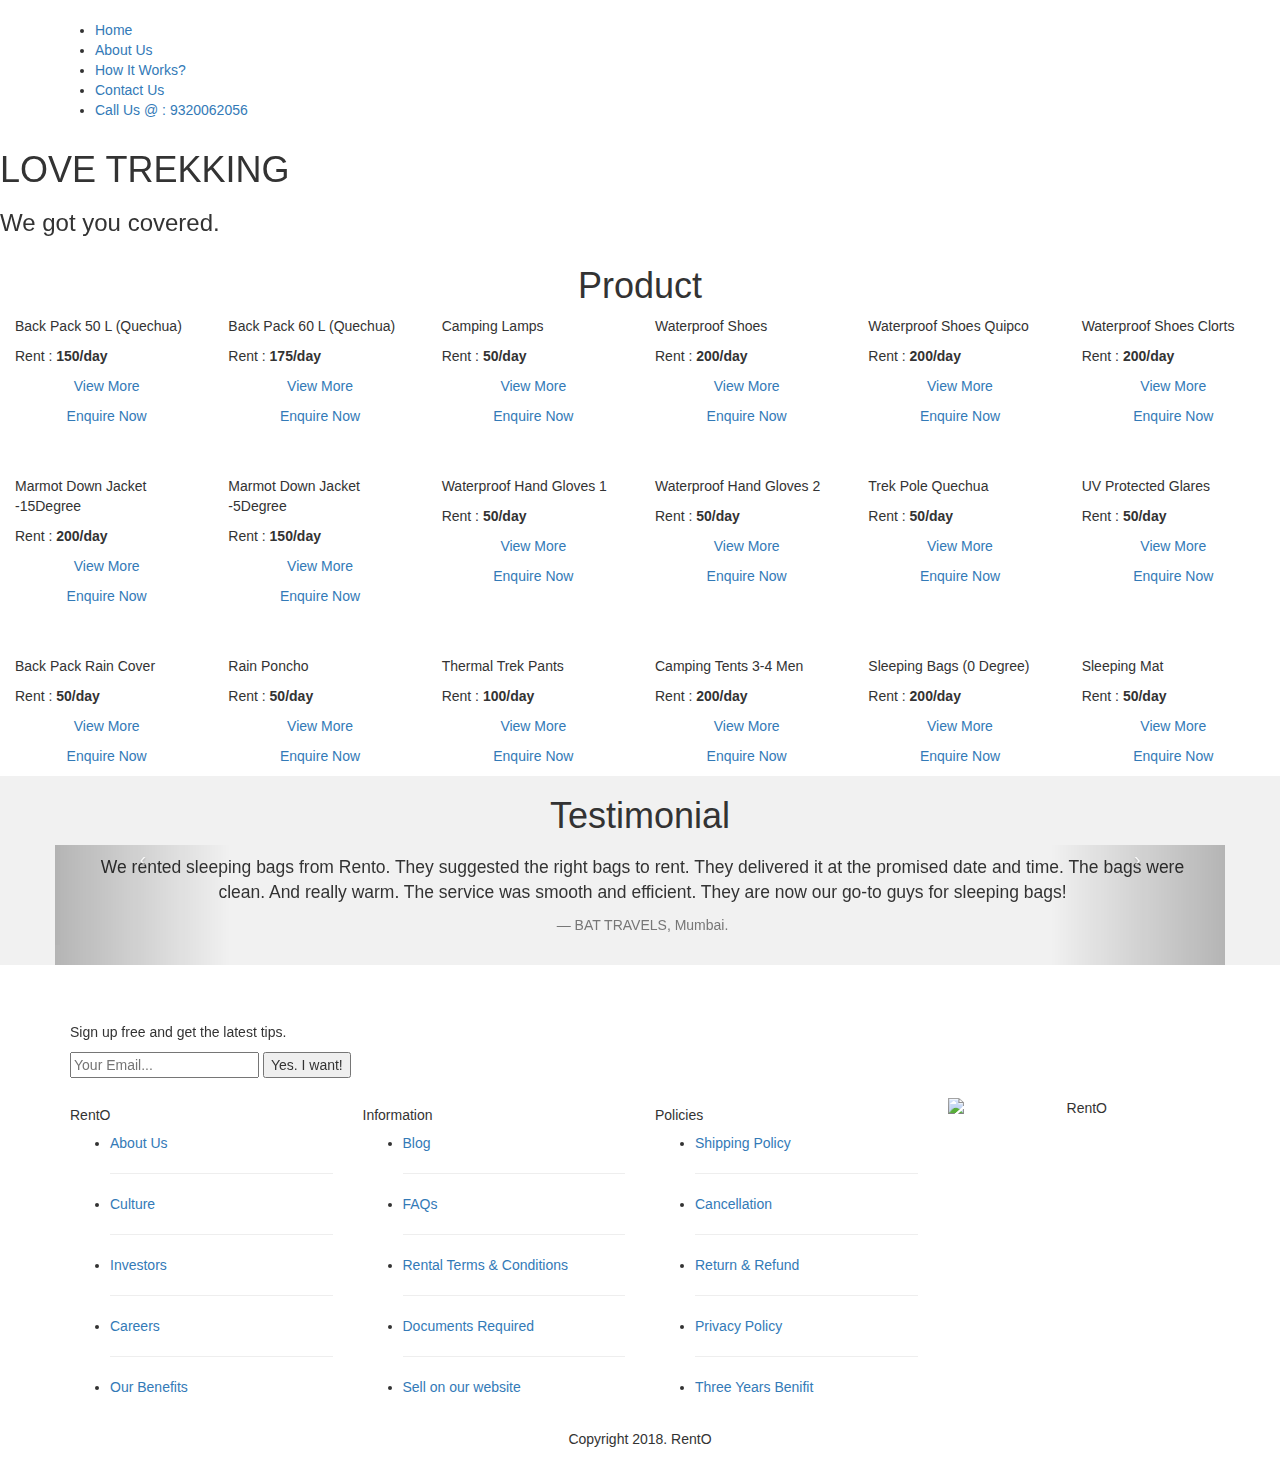
==== index.html @ 8b077c43 "initial commit" ====
<!DOCTYPE html>
	<html lang="zxx" class="no-js">
	<head>
		<!-- Mobile Specific Meta -->
		<meta name="viewport" content="width=device-width, initial-scale=1, shrink-to-fit=no">
		<!-- Favicon-->
		<link rel="shortcut icon" href="img/fav.png">
		<!-- Author Meta -->
		<meta name="author" content="codepixer">
		<!-- Meta Description -->
		<meta name="description" content="">
		<!-- Meta Keyword -->
		<meta name="keywords" content="">
		<!-- meta character set -->
		<meta charset="UTF-8">
		<!-- Site Title -->
		<title>RentO</title>

		<link href="https://fonts.googleapis.com/css?family=Poppins:100,200,400,300,500,600,700" rel="stylesheet">
			<!--
			CSS
			============================================= -->
			<link rel="stylesheet" href="css/linearicons.css">
			<link rel="stylesheet" href="css/font-awesome.min.css">
			<link rel="stylesheet" href="https://use.fontawesome.com/releases/v5.0.13/css/all.css" integrity="sha384-DNOHZ68U8hZfKXOrtjWvjxusGo9WQnrNx2sqG0tfsghAvtVlRW3tvkXWZh58N9jp" crossorigin="anonymous">
			<!-- <link rel="stylesheet" href="css/bootstrap.css"> -->
			<link rel="stylesheet" href="https://maxcdn.bootstrapcdn.com/bootstrap/3.3.7/css/bootstrap.min.css">
			<!-- <link rel="stylesheet" href="css/magnific-popup.css">
			<link rel="stylesheet" href="css/nice-select.css">	-->
			<link rel="stylesheet" href="css/flickity.css">
			<link rel="stylesheet" href="css/animate.min.css">
			<link rel="stylesheet" href="css/main.css">
			<link rel="stylesheet" href="css/style.css">
		</head>
		<body>
		<header id="header" id="home">
			    <div class="container main-menu">
			    	<div class="row align-items-center justify-content-between d-flex">
				      <div id="logo">
				        <a href="index.html"><img src="img/logo.png" alt="" title="" /></a>
				      </div>
				      <nav id="nav-menu-container">
				        <ul class="nav-menu">
				          <li class="menu-active"><a href="index.html">Home</a></li>
				          <li><a href="aboutus.html">About Us</a></li>
				          <li><a href="">How It Works?</a></li>
				          <li><a href="https://docs.google.com/forms/d/e/1FAIpQLSfQs4HpEdsXPj0BQE7BMnRiyB614_WcO00rxkRxFMerv79mKA/viewform?usp=sf_link" target="_new">Contact Us</a></li>
				          <li><a href="tel:9320062056">Call Us @ : 9320062056</a></li>
				        </ul>
				      </nav><!-- #nav-menu-container -->
			    	</div>
			    </div>
		</header><!-- #header -->


			<!-- start banner Area 1 -->
			<section class="banner-area" id="home">
				<div class="container-fluid">
					<div class="row main-banner-content">
						<!-- carousel code -->
							<div class="carousel fade-carousel slide" data-ride="carousel" data-interval="4000" id="bs-carousel">
							  <!-- Overlay -->
							  <!-- <div class="overlay"></div> -->

							  <!-- Indicators -->
							  <ol class="carousel-indicators">
							    <li data-target="#bs-carousel" data-slide-to="0" class="active"></li>
							    <li data-target="#bs-carousel" data-slide-to="1"></li>
							    <li data-target="#bs-carousel" data-slide-to="2"></li>
							  </ol>

							  <!-- Wrapper for slides -->
							  <div class="carousel-inner">
							    <div class="item slides active">
							      <div class="slide-1"></div>
							      <div class="hero">
							        <hgroup>
							            <h1 class="col-white text-uppercase">Love Trekking</h1>
							            <h3 class="col-white">We got you covered.</h3>
							        </hgroup>

							      </div>
							    </div>
							    <div class="item slides">
							      <div class="slide-2"></div>
							      <div class="hero">
							        <hgroup>
							            <h1 class="col-white text-uppercase">Feeling adventurous</h1>
							            <h3 class="col-white">We got you covered.</h3>
							        </hgroup>

							      </div>
							    </div>
							    <div class="item slides">
							      <div class="slide-3"></div>
							      <div class="hero">
							        <hgroup>
							            <h1 class="col-white text-uppercase">Missing Gear</h1>
							            <h3 class="col-white">We got you covered.</h3>
							        </hgroup>

							      </div>
							    </div>
							  </div>
							</div>
						<!-- carousel code -->
					</div>
			</div>
			</section>
			<!-- End banner Area 1 -->
			<!-- About Us section -->
			<section class="section-gap-category" id="about"  style="background: #fff;">

			</section>
			<!-- About Us section -->
			<!-- How it works section -->
			<section class="section-gap-category" id="about"  style="background: #fff;">

			</section>
			<!-- How it works section -->
			<!-- Start feature Area 3 -->
			<section class="feature-area section-gap">
				<div class="container-fluid">
					<div class="row d-flex justify-content-center">
						<div class="col-md-12 pb-40 header-text text-center">
							<h1 class="pb-10">Product</h1>
						</div>
					</div>
					<div class="row">
						<div class="col-lg-2 col-md-2" title="Back Pack 50 L (Quechua)">
							<div class="single-product">
								<div class="thumb">
									<img src="img/products/product-1.png" class="img-responsive" alt="">
								</div>
								<div class="details">
									<div class="row">
										<div class="col-sm-12">
											<p class="col-000">Back Pack 50 L (Quechua)</p>
											<p class="col-000">Rent : <strong>150/day</strong></p>
											<p class="text-center"><a href="#pro1" data-toggle="modal" contenteditable="false" class="rento-btn">View More</a></p>
											<p class="text-center"><a href="https://docs.google.com/forms/d/e/1FAIpQLSfQs4HpEdsXPj0BQE7BMnRiyB614_WcO00rxkRxFMerv79mKA/viewform?usp=sf_link" target="_new" class="rento-btn">Enquire Now</a></p>
										</div>
									</div>
								</div>
							</div>
						</div>
						<div class="col-lg-2 col-md-2" title="Back Pack 60 L (Quechua)">
							<div class="single-product">
								<div class="thumb">
									<img src="img/products/product-2.png" class="img-responsive" alt="">
								</div>
								<div class="details">
									<div class="row">
										<div class="col-sm-12">
											<p class="col-000">Back Pack 60 L (Quechua)</p>
											<p class="col-000">Rent : <strong>175/day</strong></p>
											<p class="text-center"><a href="#pro2" data-toggle="modal" contenteditable="false" class="rento-btn">View More</a></p>
											<p class="text-center"><a href="https://docs.google.com/forms/d/e/1FAIpQLSfQs4HpEdsXPj0BQE7BMnRiyB614_WcO00rxkRxFMerv79mKA/viewform?usp=sf_link" target="_new" class="rento-btn">Enquire Now</a></p>
										</div>
									</div>
								</div>
							</div>
						</div>
						<div class="col-lg-2 col-md-2" title="Camping Lamps">
							<div class="single-product">
								<div class="thumb">
									<img src="img/products/product-3.png" class="img-responsive" alt="">
								</div>
								<div class="details">
									<div class="row">
										<div class="col-sm-12">
											<p class="col-000">Camping Lamps</p>
											<p class="col-000">Rent : <strong>50/day</strong></p>
											<p class="text-center"><a href="#pro3" data-toggle="modal" contenteditable="false" class="rento-btn">View More</a></p>
											<p class="text-center"><a href="https://docs.google.com/forms/d/e/1FAIpQLSfQs4HpEdsXPj0BQE7BMnRiyB614_WcO00rxkRxFMerv79mKA/viewform?usp=sf_link" target="_new" class="rento-btn">Enquire Now</a></p>
										</div>
									</div>
								</div>
							</div>
						</div>

						<div class="col-lg-2 col-md-2" title="Waterproof Shoes">
							<div class="single-product">
								<div class="thumb">
									<img src="img/products/product-4.png" class="img-responsive" alt="">
								</div>
								<div class="details">
									<div class="row">
										<div class="col-sm-12">
											<p class="col-000">Waterproof Shoes</p>
											<p class="col-000">Rent : <strong>200/day</strong></p>
											<p class="text-center"><a href="#pro4" data-toggle="modal" contenteditable="false" class="rento-btn">View More</a></p>
											<p class="text-center"><a href="https://docs.google.com/forms/d/e/1FAIpQLSfQs4HpEdsXPj0BQE7BMnRiyB614_WcO00rxkRxFMerv79mKA/viewform?usp=sf_link" target="_new" class="rento-btn">Enquire Now</a></p>
										</div>
									</div>
								</div>
							</div>
						</div>

						<div class="col-lg-2 col-md-2" title="Waterproof Shoes Quipco">
							<div class="single-product">
								<div class="thumb">
									<img src="img/products/product-5.png" class="img-responsive" alt="">
								</div>
								<div class="details">
									<div class="row">
										<div class="col-sm-12">
											<p class="col-000">Waterproof Shoes Quipco</p>
											<p class="col-000">Rent : <strong>200/day</strong></p>
											<p class="text-center"><a href="#pro5" data-toggle="modal" contenteditable="false" class="rento-btn">View More</a></p>
											<p class="text-center"><a href="https://docs.google.com/forms/d/e/1FAIpQLSfQs4HpEdsXPj0BQE7BMnRiyB614_WcO00rxkRxFMerv79mKA/viewform?usp=sf_link" target="_new" class="rento-btn">Enquire Now</a></p>
										</div>
									</div>
								</div>
							</div>
						</div>

						<div class="col-lg-2 col-md-2" title="Waterproof Shoes Clorts ">
							<div class="single-product">
								<div class="thumb">
									<img src="img/products/product-6.png" class="img-responsive" alt="">
								</div>
								<div class="details">
									<div class="row">
										<div class="col-sm-12">
											<p class="col-000">Waterproof Shoes Clorts </p>
											<p class="col-000">Rent : <strong>200/day</strong></p>
											<p class="text-center"><a href="#pro6" data-toggle="modal" contenteditable="false" class="rento-btn">View More</a></p>
											<p class="text-center"><a href="https://docs.google.com/forms/d/e/1FAIpQLSfQs4HpEdsXPj0BQE7BMnRiyB614_WcO00rxkRxFMerv79mKA/viewform?usp=sf_link" target="_new" class="rento-btn">Enquire Now</a></p>
										</div>
									</div>
								</div>
							</div>
						</div>
					</div>
					<div class="row">
						<br/>
						<br/>
						<div class="col-lg-2 col-md-2" title="Marmot Down Jacket -15Degree">
							<div class="single-product">
								<div class="thumb">
									<img src="img/products/product-7.png" class="img-responsive" alt="">
								</div>
								<div class="details">
									<div class="row">
										<div class="col-sm-12">
											<p class="col-000">Marmot Down Jacket -15Degree </p>
											<p class="col-000">Rent : <strong>200/day</strong></p>
											<p class="text-center"><a href="#pro7" data-toggle="modal" contenteditable="false" class="rento-btn">View More</a></p>
											<p class="text-center"><a href="https://docs.google.com/forms/d/e/1FAIpQLSfQs4HpEdsXPj0BQE7BMnRiyB614_WcO00rxkRxFMerv79mKA/viewform?usp=sf_link" target="_new" class="rento-btn">Enquire Now</a></p>
										</div>
									</div>
								</div>
							</div>
						</div>
						<div class="col-lg-2 col-md-2" title="Marmot Down Jacket -5Degree">
							<div class="single-product">
								<div class="thumb">
									<img src="img/products/product-8.png" class="img-responsive" alt="">
								</div>
								<div class="details">
									<div class="row">
										<div class="col-sm-12">
											<p class="col-000">Marmot Down Jacket -5Degree </p>
											<p class="col-000">Rent : <strong>150/day</strong></p>
											<p class="text-center"><a href="#pro8" data-toggle="modal" contenteditable="false" class="rento-btn">View More</a></p>
											<p class="text-center"><a href="https://docs.google.com/forms/d/e/1FAIpQLSfQs4HpEdsXPj0BQE7BMnRiyB614_WcO00rxkRxFMerv79mKA/viewform?usp=sf_link" target="_new" class="rento-btn">Enquire Now</a></p>
										</div>
									</div>
								</div>
							</div>
						</div>
						<div class="col-lg-2 col-md-2" title="Waterproof Hand Gloves 1">
							<div class="single-product">
								<div class="thumb">
									<img src="img/products/product-9.png" class="img-responsive" alt="">
								</div>
								<div class="details">
									<div class="row">
										<div class="col-sm-12">
											<p class="col-000">Waterproof Hand Gloves 1 </p>
											<p class="col-000">Rent : <strong>50/day</strong></p>
											<p class="text-center"><a href="#pro9" data-toggle="modal" contenteditable="false" class="rento-btn">View More</a></p>
											<p class="text-center"><a href="https://docs.google.com/forms/d/e/1FAIpQLSfQs4HpEdsXPj0BQE7BMnRiyB614_WcO00rxkRxFMerv79mKA/viewform?usp=sf_link" target="_new" class="rento-btn">Enquire Now</a></p>
										</div>
									</div>
								</div>
							</div>
						</div>
						<div class="col-lg-2 col-md-2" title="Waterproof Hand Gloves 2">
							<div class="single-product">
								<div class="thumb">
									<img src="img/products/product-10.png" class="img-responsive" alt="">
								</div>
								<div class="details">
									<div class="row">
										<div class="col-sm-12">
											<p class="col-000">Waterproof Hand Gloves 2 </p>
											<p class="col-000">Rent : <strong>50/day</strong></p>
											<p class="text-center"><a href="#pro10" data-toggle="modal" contenteditable="false" class="rento-btn">View More</a></p>
											<p class="text-center"><a href="https://docs.google.com/forms/d/e/1FAIpQLSfQs4HpEdsXPj0BQE7BMnRiyB614_WcO00rxkRxFMerv79mKA/viewform?usp=sf_link" target="_new" class="rento-btn">Enquire Now</a></p>
										</div>
									</div>
								</div>
							</div>
						</div>

						<div class="col-lg-2 col-md-2" title="Trek Pole Quechua ">
							<div class="single-product">
								<div class="thumb">
									<img src="img/products/product-11.png" class="img-responsive" alt="">
								</div>
								<div class="details">
									<div class="row">
										<div class="col-sm-12">
											<p class="col-000">Trek Pole Quechua </p>
											<p class="col-000">Rent : <strong>50/day</strong></p>
											<p class="text-center"><a href="#pro11" data-toggle="modal" contenteditable="false" class="rento-btn">View More</a></p>
											<p class="text-center"><a href="https://docs.google.com/forms/d/e/1FAIpQLSfQs4HpEdsXPj0BQE7BMnRiyB614_WcO00rxkRxFMerv79mKA/viewform?usp=sf_link" target="_new" class="rento-btn">Enquire Now</a></p>
										</div>
									</div>
								</div>
							</div>
						</div>

						<div class="col-lg-2 col-md-2" title="UV Protected Glares">
							<div class="single-product">
								<div class="thumb">
									<img src="img/products/product-12.png" class="img-responsive" alt="">
								</div>
								<div class="details">
									<div class="row">
										<div class="col-sm-12">
											<p class="col-000">UV Protected Glares</p>
											<p class="col-000">Rent : <strong>50/day</strong></p>
											<p class="text-center"><a href="#pro12" data-toggle="modal" contenteditable="false" class="rento-btn">View More</a></p>
											<p class="text-center"><a href="https://docs.google.com/forms/d/e/1FAIpQLSfQs4HpEdsXPj0BQE7BMnRiyB614_WcO00rxkRxFMerv79mKA/viewform?usp=sf_link" target="_new" class="rento-btn">Enquire Now</a></p>
										</div>
									</div>
								</div>
							</div>
						</div>
					</div>

					<div class="row">
						<br/>
						<br/>
						<div class="col-lg-2 col-md-2" title="Back Pack Rain Cover">
							<div class="single-product">
								<div class="thumb">
									<img src="img/products/product-13.png" class="img-responsive" alt="">
								</div>
								<div class="details">
									<div class="row">
										<div class="col-sm-12">
											<p class="col-000">Back Pack Rain Cover</p>
											<p class="col-000">Rent : <strong>50/day</strong></p>
											<p class="text-center"><a href="#pro3" data-toggle="modal" contenteditable="false" class="rento-btn">View More</a></p>
											<p class="text-center"><a href="https://docs.google.com/forms/d/e/1FAIpQLSfQs4HpEdsXPj0BQE7BMnRiyB614_WcO00rxkRxFMerv79mKA/viewform?usp=sf_link" target="_new" class="rento-btn">Enquire Now</a></p>
										</div>
									</div>
								</div>
							</div>
						</div>

						<div class="col-lg-2 col-md-2" title="Rain Poncho">
							<div class="single-product">
								<div class="thumb">
									<img src="img/products/product-14.png" class="img-responsive" alt="">
								</div>
								<div class="details">
									<div class="row">
										<div class="col-sm-12">
											<p class="col-000">Rain Poncho</p>
											<p class="col-000">Rent : <strong>50/day</strong></p>
											<p class="text-center"><a href="#pro14" data-toggle="modal" contenteditable="false" class="rento-btn">View More</a></p>
											<p class="text-center"><a href="https://docs.google.com/forms/d/e/1FAIpQLSfQs4HpEdsXPj0BQE7BMnRiyB614_WcO00rxkRxFMerv79mKA/viewform?usp=sf_link" target="_new" class="rento-btn">Enquire Now</a></p>
										</div>
									</div>
								</div>
							</div>
						</div>

						<div class="col-lg-2 col-md-2" title="Thermal Trek Pants">
							<div class="single-product">
								<div class="thumb">
									<img src="img/products/product-15.png" class="img-responsive" alt="">
								</div>
								<div class="details">
									<div class="row">
										<div class="col-sm-12">
											<p class="col-000">Thermal Trek Pants</p>
											<p class="col-000">Rent : <strong>100/day</strong></p>
											<p class="text-center"><a href="#pro15" data-toggle="modal" contenteditable="false" class="rento-btn">View More</a></p>
											<p class="text-center"><a href="https://docs.google.com/forms/d/e/1FAIpQLSfQs4HpEdsXPj0BQE7BMnRiyB614_WcO00rxkRxFMerv79mKA/viewform?usp=sf_link" target="_new" class="rento-btn">Enquire Now</a></p>
										</div>
									</div>
								</div>
							</div>
						</div>

						<div class="col-lg-2 col-md-2" title="Camping Tents 3-4 Men ">
							<div class="single-product">
								<div class="thumb">
									<img src="img/products/product-16.png" class="img-responsive" alt="">
								</div>
								<div class="details">
									<div class="row">
										<div class="col-sm-12">
											<p class="col-000">Camping Tents 3-4 Men </p>
											<p class="col-000">Rent : <strong>200/day</strong></p>
											<p class="text-center"><a href="#pro16" data-toggle="modal" contenteditable="false" class="rento-btn">View More</a></p>
											<p class="text-center"><a href="https://docs.google.com/forms/d/e/1FAIpQLSfQs4HpEdsXPj0BQE7BMnRiyB614_WcO00rxkRxFMerv79mKA/viewform?usp=sf_link" target="_new" class="rento-btn">Enquire Now</a></p>
										</div>
									</div>
								</div>
							</div>
						</div>

						<div class="col-lg-2 col-md-2" title="Sleeping Bags (0 Degree)">
							<div class="single-product">
								<div class="thumb">
									<img src="img/products/product-17.png" class="img-responsive" alt="">
								</div>
								<div class="details">
									<div class="row">
										<div class="col-sm-12">
											<p class="col-000">Sleeping Bags (0 Degree)</p>
											<p class="col-000">Rent : <strong>200/day</strong></p>
											<p class="text-center"><a href="#pro17" data-toggle="modal" contenteditable="false" class="rento-btn">View More</a></p>
											<p class="text-center"><a href="https://docs.google.com/forms/d/e/1FAIpQLSfQs4HpEdsXPj0BQE7BMnRiyB614_WcO00rxkRxFMerv79mKA/viewform?usp=sf_link" target="_new" class="rento-btn">Enquire Now</a></p>
										</div>
									</div>
								</div>
							</div>
						</div>

						<div class="col-lg-2 col-md-2" title="Sleeping Mat">
							<div class="single-product">
								<div class="thumb">
									<img src="img/products/product-18.png" class="img-responsive" alt="">
								</div>
								<div class="details">
									<div class="row">
										<div class="col-sm-12">
											<p class="col-000">Sleeping Mat</p>
											<p class="col-000">Rent : <strong>50/day</strong></p>
											<p class="text-center"><a href="#pro18" data-toggle="modal" contenteditable="false" class="rento-btn">View More</a></p>
											<p class="text-center"><a href="https://docs.google.com/forms/d/e/1FAIpQLSfQs4HpEdsXPj0BQE7BMnRiyB614_WcO00rxkRxFMerv79mKA/viewform?usp=sf_link" target="_new" class="rento-btn">Enquire Now</a></p>
										</div>
									</div>
								</div>
							</div>
						</div>

					</div>
				</div>
			</section>
			<!-- End feature Area 3 -->



			<!-- Testimonial Section -->
				<section class="section-gap" id="testimonial" style="background: #f1f1f1">
   			 <div class="container">

         <div class="row d-flex justify-content-center">
						<div class="col-md-12 pb-40 header-text text-center">
							<h1 class="pb-10">Testimonial</h1>
							<!-- <p>
								Who are in extremely love with eco friendly system.
							</p> -->
						</div>
					</div>

            <div class="row">

                <div id="carousel" class="carousel slide">

                    <!-- <ol class="carousel-indicators" style="display:none;">
                        <li data-target="#carousel" data-slide-to="0" class="active"></li>
                        <li data-target="#carousel" data-slide-to="1"></li>
                        <li data-target="#carousel" data-slide-to="2"></li>
                    </ol> -->

                    <div class="carousel-inner">

                     <div class="item active">
                       <div class="row text-center">

                         <div class="col-lg-12 col-md-12 col-sm-12 col-xs-12">
                                 <!-- <img class="img-circle" src="http://via.placeholder.com/150x150" style="width: 150px;height:150px;"> -->

                                 <blockquote>
                                       <p><i class="fa fa-quote-right"></i>We rented sleeping bags from Rento. They suggested the right bags to rent. They delivered it at the promised date and time. The bags were clean. And really warm. The service was smooth and efficient. They are now our go-to guys for sleeping bags!

                                       </p>
                                       <footer class="blockquote-footer">BAT TRAVELS, Mumbai.</footer>
                                </blockquote>
                         </div>



                       </div>
                    </div>

                    <div class="item">
                      <div class="row text-center">

                             <div class="col-lg-12 col-md-12 col-sm-12 col-xs-12">
                                <!--  <img class="img-circle" src="http://via.placeholder.com/150x150" style="width: 150px;height:150px;"> -->

                                 <blockquote>
                                       <p><i class="fa fa-quote-right"></i>I booked my first Chadar Trek and very much pumped up for the Trek, as i have planned for this trek for years. It’s once in a lifetime thing, we had a list of gears which would cost us thousands. And that’s when we got suggested by a friend to try out renting this gears from RentO. We immediately got connected with Niraj, he not only helped us with the gears but also with special expert advices on gears and Do’s  Dont’s on trek. It really helped. Thank you RentO.

                                       </p>
                                       <footer class="blockquote-footer">Unanimous.</footer>
                                </blockquote>
                         </div>



                       </div>
                      </div>

                    </div>   <!-- Carousel-inner-->

                    <a data-slide="prev" href="#carousel" class="left carousel-control">‹</a>
                    <a data-slide="next" href="#carousel" class="right carousel-control">›</a>

                </div>  <!-- Carousel-->
            </div>

			    </div>
			</section>
			<!-- Testimonial Section -->
			<!-- Contact Section -->

			<!-- Contact Section -->
<!-- Modal One -->
<!-- /.container -->
<div class="modal fade modal-fullscreen  footer-to-bottom" id="pro1" tabindex="-1" role="dialog" aria-labelledby="myModalLabel" aria-hidden="true">
    <div class="modal-dialog animated zoomInLeft">
        <div class="modal-content">
            <div class="modal-header">
                <button type="button" class="close" data-dismiss="modal" aria-hidden="true">×</button>
                <h4 class="modal-title">Back Pack 50 L (Quechua)</h4>
            </div>
            <div class="modal-body">
                <section class="pt-30 pb-30">
                <div class="container-fluid">
                    <div class="row">
                        <div class="col-sm-8">
                            <div class="row">
                                <div class="col-md-4">
                                    <img src="img/products/product-1.png" class="img-responsive" alt="">
                                </div>
                                <div class="col-md-8">
                                <div class="product-info-box">
                                    <h3>Back Pack 50 L (Quechua)</h3>
                                    <hr/>
                                    <h5>Rental Charges (in Rs.)</h5>
                                    <hr/>
                                    <div class="row">
                                        <div class="col-sm-3">
                                            <h6>Daily : 150/-</h6>
                                        </div>
                                        <div class="col-sm-4">
                                            <h6>7 Days : 840/-</h6>
                                        </div>
                                        <div class="col-sm-5">
                                            <h6>10 Days : 1200/-</h6>
                                        </div>
                                    </div>
                                    <hr/>
                                    <h5>Security Deposit (in Rs.) : 2000/-</h5>
                                    <hr/>
                                    <h6 style="line-height: 1em;">A complete Trekking "backpack". A simple, lightweight, and functional bag with pockets and easy access. Practical for both occasional hiking and travelling.</h6>
                                </div>
                                </div>

                            </div>
                            </div>
                            <div class="col-md-4">
                                <div class="row">
                                <div class="col-sm-12">
                                    <h5>If you wish to enquire about this product, you can drop in an enquiry and our team will get in touch with you at the earliest. OR You can also call us at the following number.</h5>
                                    <hr/>
                                    <a href="https://docs.google.com/forms/d/e/1FAIpQLSfQs4HpEdsXPj0BQE7BMnRiyB614_WcO00rxkRxFMerv79mKA/viewform?usp=sf_link" class="rento-btn">Send an Enquiry</a>
                                    <hr/>
                                    <h3 class="text-center">OR</h3>
                                    <hr/>
                                    <h4>Call Us @ :</h4>
                                    <h1>+91 93200 62056</h1>
                                </div>
                            </div>
                    </div>
                    </div>
                    </div>
                </section>
                <!--- Newsletter Section -->
                <div class="subscribe-section bg-with-black">
                      <div class="container-fluid">
                        <div class="row">
                          <div class="col-xs-12">
                            <div class="subscribe-head">
                              <h3 style="text-transform:none;color:#fff;">Do you need more tips?</h3>
                              <p>Sign up free and get the latest tips.</p>
                              <div class="form-section">
                                <input placeholder="Your Email..." name="EMAIL" id="mce-EMAIL" type="email">
                                <input value="Yes. I want!" name="subscribe" id="mc-embedded-subscribe" type="submit">
                                </form>
                              </div>
                            </div>
                          </div>
                        </div>
                      </div>
                    </div>
                <!-- Newsletter Section -->
                </div>
            <!-- <div class="modal-footer">
                <button type="button" class="btn btn-default" data-dismiss="modal">Close</button>
                <button type="button" class="btn btn-primary">Save changes</button>
            </div> -->
        </div>
        <!-- /.modal-content -->
    </div>
    <!-- /.modal-dialog -->
</div>
<!-- /.modal -->
<!-- Modal One -->

<!-- Modal Two -->
<div class="modal fade modal-fullscreen  footer-to-bottom" id="pro2" tabindex="-1" role="dialog" aria-labelledby="myModalLabel" aria-hidden="true">
    <div class="modal-dialog animated zoomInLeft">
        <div class="modal-content">
            <div class="modal-header">
                <button type="button" class="close" data-dismiss="modal" aria-hidden="true">×</button>
                <h4 class="modal-title">Back Pack 60 L (Quechua)</h4>
            </div>
            <div class="modal-body">
                <section class="pt-30 pb-30">
                <div class="container-fluid">
                    <div class="row">
                        <div class="col-sm-8">
                            <div class="row">
                                <div class="col-md-4">
                                    <img src="img/products/product-2.png" class="img-responsive" alt="">
                                </div>
                                <div class="col-md-8">
                                <div class="product-info-box">
                                    <h3>Back Pack 60 L (Quechua)</h3>
                                    <hr/>
                                    <h5>Rental Charges (in Rs.)</h5>
                                    <hr/>
                                    <div class="row">
                                        <div class="col-sm-3">
                                            <h6>Daily : 175/-</h6>
                                        </div>
                                        <div class="col-sm-4">
                                            <h6>7 Days : 980/-</h6>
                                        </div>
                                        <div class="col-sm-5">
                                            <h6>10 Days : 1400/-</h6>
                                        </div>
                                    </div>
                                    <hr/>
                                    <h5>Security Deposit (in Rs.) : 2000/-</h5>
                                    <hr/>
                                    <h6 style="line-height: 1em;">A complete Trekking "backpack". A simple, lightweight, and functional bag with pockets and easy access. Practical for both occasional hiking and travelling.</h6>
                                </div>
                                </div>

                            </div>
                            </div>
                            <div class="col-md-4">
                                <div class="row">
                                <div class="col-sm-12">
                                    <h5>If you wish to enquire about this product, you can drop in an enquiry and our team will get in touch with you at the earliest. OR You can also call us at the following number.</h5>
                                    <hr/>
                                    <a href="https://docs.google.com/forms/d/e/1FAIpQLSfQs4HpEdsXPj0BQE7BMnRiyB614_WcO00rxkRxFMerv79mKA/viewform?usp=sf_link" class="rento-btn">Send an Enquiry</a>
                                    <hr/>
                                    <h3 class="text-center">OR</h3>
                                    <hr/>
                                    <h4>Call Us @ :</h4>
                                    <h1>+91 93200 62056</h1>
                                </div>
                            </div>
                    </div>
                    </div>
                    </div>
                </section>
                <!--- Newsletter Section -->
                <div class="subscribe-section bg-with-black">
                      <div class="container-fluid">
                        <div class="row">
                          <div class="col-xs-12">
                            <div class="subscribe-head">
                              <h3 style="text-transform:none;color:#fff;">Do you need more tips?</h3>
                              <p>Sign up free and get the latest tips.</p>
                              <div class="form-section">
                                <input placeholder="Your Email..." name="EMAIL" id="mce-EMAIL" type="email">
                                <input value="Yes. I want!" name="subscribe" id="mc-embedded-subscribe" type="submit">
                                </form>
                              </div>
                            </div>
                          </div>
                        </div>
                      </div>
                    </div>
                <!-- Newsletter Section -->
                </div>
            <!-- <div class="modal-footer">
                <button type="button" class="btn btn-default" data-dismiss="modal">Close</button>
                <button type="button" class="btn btn-primary">Save changes</button>
            </div> -->
        </div>
        <!-- /.modal-content -->
    </div>
    <!-- /.modal-dialog -->
</div>
<!-- /.modal -->
<!-- Modal Two -->

<!-- Modal Three -->
<div class="modal fade modal-fullscreen  footer-to-bottom" id="pro3" tabindex="-1" role="dialog" aria-labelledby="myModalLabel" aria-hidden="true">
    <div class="modal-dialog animated zoomInLeft">
        <div class="modal-content">
            <div class="modal-header">
                <button type="button" class="close" data-dismiss="modal" aria-hidden="true">×</button>
                <h4 class="modal-title">Camping Lamps</h4>
            </div>
            <div class="modal-body">
                <section class="pt-30 pb-30">
                <div class="container-fluid">
                    <div class="row">
                        <div class="col-sm-8">
                            <div class="row">
                                <div class="col-md-4">
                                    <img src="img/products/product-3.png" class="img-responsive" alt="">
                                </div>
                                <div class="col-md-8">
                                <div class="product-info-box">
                                    <h3>Camping Lamps</h3>
                                    <hr/>
                                    <h5>Rental Charges (in Rs.)</h5>
                                    <hr/>
                                    <div class="row">
                                        <div class="col-sm-3">
                                            <h6>Daily : 50/-</h6>
                                        </div>
                                        <div class="col-sm-4">
                                            <h6>7 Days : 280/-</h6>
                                        </div>
                                        <div class="col-sm-5">
                                            <h6>10 Days : 400/-</h6>
                                        </div>
                                    </div>
                                    <hr/>
                                    <h5>Security Deposit (in Rs.) : 500/-</h5>
                                    <hr/>
                                    <h6 style="line-height: 1em;">This are solar charged Lamps with 3 in 1 feature. Lamp, Torch and mobile charging.</h6>
                                </div>
                                </div>

                            </div>
                            </div>
                            <div class="col-md-4">
                                <div class="row">
                                <div class="col-sm-12">
                                    <h5>If you wish to enquire about this product, you can drop in an enquiry and our team will get in touch with you at the earliest. OR You can also call us at the following number.</h5>
                                    <hr/>
                                    <a href="https://docs.google.com/forms/d/e/1FAIpQLSfQs4HpEdsXPj0BQE7BMnRiyB614_WcO00rxkRxFMerv79mKA/viewform?usp=sf_link" class="rento-btn">Send an Enquiry</a>
                                    <hr/>
                                    <h3 class="text-center">OR</h3>
                                    <hr/>
                                    <h4>Call Us @ :</h4>
                                    <h1>+91 93200 62056</h1>
                                </div>
                            </div>
                    </div>
                    </div>
                    </div>
                </section>
                <!--- Newsletter Section -->
                <div class="subscribe-section bg-with-black">
                      <div class="container-fluid">
                        <div class="row">
                          <div class="col-xs-12">
                            <div class="subscribe-head">
                              <h3 style="text-transform:none;color:#fff;">Do you need more tips?</h3>
                              <p>Sign up free and get the latest tips.</p>
                              <div class="form-section">
                                <input placeholder="Your Email..." name="EMAIL" id="mce-EMAIL" type="email">
                                <input value="Yes. I want!" name="subscribe" id="mc-embedded-subscribe" type="submit">
                                </form>
                              </div>
                            </div>
                          </div>
                        </div>
                      </div>
                    </div>
                <!-- Newsletter Section -->
                </div>
            <!-- <div class="modal-footer">
                <button type="button" class="btn btn-default" data-dismiss="modal">Close</button>
                <button type="button" class="btn btn-primary">Save changes</button>
            </div> -->
        </div>
        <!-- /.modal-content -->
    </div>
    <!-- /.modal-dialog -->
</div>
<!-- /.modal -->
<!-- Modal Three -->

<!-- Modal Four -->
<div class="modal fade modal-fullscreen  footer-to-bottom" id="pro4" tabindex="-1" role="dialog" aria-labelledby="myModalLabel" aria-hidden="true">
    <div class="modal-dialog animated zoomInLeft">
        <div class="modal-content">
            <div class="modal-header">
                <button type="button" class="close" data-dismiss="modal" aria-hidden="true">×</button>
                <h4 class="modal-title">Waterproof Shoes</h4>
            </div>
            <div class="modal-body">
                <section class="pt-30 pb-30">
                <div class="container-fluid">
                    <div class="row">
                        <div class="col-sm-8">
                            <div class="row">
                                <div class="col-md-4">
                                    <img src="img/products/product-4.png" class="img-responsive" alt="">
                                </div>
                                <div class="col-md-8">
                                <div class="product-info-box">
                                    <h3>Waterproof Shoes</h3>
                                    <hr/>
                                    <h5>Rental Charges (in Rs.)</h5>
                                    <hr/>
                                    <div class="row">
                                        <div class="col-sm-3">
                                            <h6>Daily : 200/-</h6>
                                        </div>
                                        <div class="col-sm-4">
                                            <h6>7 Days : 1120/-</h6>
                                        </div>
                                        <div class="col-sm-5">
                                            <h6>10 Days : 1600/-</h6>
                                        </div>
                                    </div>
                                    <hr/>
                                    <h5>Security Deposit (in Rs.) : 3000/-</h5>
                                    <hr/>
                                    <h6 style="line-height: 1em;">Best for hiking in all weather conditions and on challenging terrain. For beginners. These mountain hiking shoes have everything you need to move around in comfort thanks to full cushioning, a protective stone-guard, good support and a waterproof membrane!</h6>
                                </div>
                                </div>

                            </div>
                            </div>
                            <div class="col-md-4">
                                <div class="row">
                                <div class="col-sm-12">
                                    <h5>If you wish to enquire about this product, you can drop in an enquiry and our team will get in touch with you at the earliest. OR You can also call us at the following number.</h5>
                                    <hr/>
                                    <a href="https://docs.google.com/forms/d/e/1FAIpQLSfQs4HpEdsXPj0BQE7BMnRiyB614_WcO00rxkRxFMerv79mKA/viewform?usp=sf_link" class="rento-btn">Send an Enquiry</a>
                                    <hr/>
                                    <h3 class="text-center">OR</h3>
                                    <hr/>
                                    <h4>Call Us @ :</h4>
                                    <h1>+91 93200 62056</h1>
                                </div>
                            </div>
                    </div>
                    </div>
                    </div>
                </section>
                <!--- Newsletter Section -->
                <div class="subscribe-section bg-with-black">
                      <div class="container-fluid">
                        <div class="row">
                          <div class="col-xs-12">
                            <div class="subscribe-head">
                              <h3 style="text-transform:none;color:#fff;">Do you need more tips?</h3>
                              <p>Sign up free and get the latest tips.</p>
                              <div class="form-section">
                                <input placeholder="Your Email..." name="EMAIL" id="mce-EMAIL" type="email">
                                <input value="Yes. I want!" name="subscribe" id="mc-embedded-subscribe" type="submit">
                                </form>
                              </div>
                            </div>
                          </div>
                        </div>
                      </div>
                    </div>
                <!-- Newsletter Section -->
                </div>
            <!-- <div class="modal-footer">
                <button type="button" class="btn btn-default" data-dismiss="modal">Close</button>
                <button type="button" class="btn btn-primary">Save changes</button>
            </div> -->
        </div>
        <!-- /.modal-content -->
    </div>
    <!-- /.modal-dialog -->
</div>
<!-- /.modal -->
<!-- Modal Four -->

<!-- Modal Five -->
<div class="modal fade modal-fullscreen  footer-to-bottom" id="pro5" tabindex="-1" role="dialog" aria-labelledby="myModalLabel" aria-hidden="true">
    <div class="modal-dialog animated zoomInLeft">
        <div class="modal-content">
            <div class="modal-header">
                <button type="button" class="close" data-dismiss="modal" aria-hidden="true">×</button>
                <h4 class="modal-title">Waterproof Shoes Quicpo</h4>
            </div>
            <div class="modal-body">
                <section class="pt-30 pb-30">
                <div class="container-fluid">
                    <div class="row">
                        <div class="col-sm-8">
                            <div class="row">
                                <div class="col-md-4">
                                    <img src="img/products/product-5.png" class="img-responsive" alt="">
                                </div>
                                <div class="col-md-8">
                                <div class="product-info-box">
                                    <h3>Waterproof Shoes Quicpo</h3>
                                    <hr/>
                                    <h5>Rental Charges (in Rs.)</h5>
                                    <hr/>
                                    <div class="row">
                                        <div class="col-sm-3">
                                            <h6>Daily : 200/-</h6>
                                        </div>
                                        <div class="col-sm-4">
                                            <h6>7 Days : 1120/-</h6>
                                        </div>
                                        <div class="col-sm-5">
                                            <h6>10 Days : 1600/-</h6>
                                        </div>
                                    </div>
                                    <hr/>
                                    <h5>Security Deposit (in Rs.) : 2000/-</h5>
                                    <hr/>
                                    <h6 style="line-height: 1em;">Best for hiking in all weather conditions and on challenging terrain. For beginners. These mountain hiking shoes have everything you need to move around in comfort thanks to full cushioning, a protective stone-guard, good support and a waterproof membrane!</h6>
                                </div>
                                </div>

                            </div>
                            </div>
                            <div class="col-md-4">
                                <div class="row">
                                <div class="col-sm-12">
                                    <h5>If you wish to enquire about this product, you can drop in an enquiry and our team will get in touch with you at the earliest. OR You can also call us at the following number.</h5>
                                    <hr/>
                                    <a href="https://docs.google.com/forms/d/e/1FAIpQLSfQs4HpEdsXPj0BQE7BMnRiyB614_WcO00rxkRxFMerv79mKA/viewform?usp=sf_link" class="rento-btn">Send an Enquiry</a>
                                    <hr/>
                                    <h3 class="text-center">OR</h3>
                                    <hr/>
                                    <h4>Call Us @ :</h4>
                                    <h1>+91 93200 62056</h1>
                                </div>
                            </div>
                    </div>
                    </div>
                    </div>
                </section>
                <!--- Newsletter Section -->
                <div class="subscribe-section bg-with-black">
                      <div class="container-fluid">
                        <div class="row">
                          <div class="col-xs-12">
                            <div class="subscribe-head">
                              <h3 style="text-transform:none;color:#fff;">Do you need more tips?</h3>
                              <p>Sign up free and get the latest tips.</p>
                              <div class="form-section">
                                <input placeholder="Your Email..." name="EMAIL" id="mce-EMAIL" type="email">
                                <input value="Yes. I want!" name="subscribe" id="mc-embedded-subscribe" type="submit">
                                </form>
                              </div>
                            </div>
                          </div>
                        </div>
                      </div>
                    </div>
                <!-- Newsletter Section -->
                </div>
            <!-- <div class="modal-footer">
                <button type="button" class="btn btn-default" data-dismiss="modal">Close</button>
                <button type="button" class="btn btn-primary">Save changes</button>
            </div> -->
        </div>
        <!-- /.modal-content -->
    </div>
    <!-- /.modal-dialog -->
</div>
<!-- /.modal -->
<!-- Modal Five -->

<!-- Modal Six -->
<div class="modal fade modal-fullscreen  footer-to-bottom" id="pro6" tabindex="-1" role="dialog" aria-labelledby="myModalLabel" aria-hidden="true">
    <div class="modal-dialog animated zoomInLeft">
        <div class="modal-content">
            <div class="modal-header">
                <button type="button" class="close" data-dismiss="modal" aria-hidden="true">×</button>
                <h4 class="modal-title">Waterproof Shoes Clorts</h4>
            </div>
            <div class="modal-body">
                <section class="pt-30 pb-30">
                <div class="container-fluid">
                    <div class="row">
                        <div class="col-sm-8">
                            <div class="row">
                                <div class="col-md-4">
                                    <img src="img/products/product-6.png" class="img-responsive" alt="">
                                </div>
                                <div class="col-md-8">
                                <div class="product-info-box">
                                    <h3>Waterproof Shoes Clorts</h3>
                                    <hr/>
                                    <h5>Rental Charges (in Rs.)</h5>
                                    <hr/>
                                    <div class="row">
                                        <div class="col-sm-3">
                                            <h6>Daily : 200/-</h6>
                                        </div>
                                        <div class="col-sm-4">
                                            <h6>7 Days : 1120/-</h6>
                                        </div>
                                        <div class="col-sm-5">
                                            <h6>10 Days : 1600/-</h6>
                                        </div>
                                    </div>
                                    <hr/>
                                    <h5>Security Deposit (in Rs.) : 2000/-</h5>
                                    <hr/>
                                    <h6 style="line-height: 1em;">Best for hiking in all weather conditions and on challenging terrain. For beginners. These mountain hiking shoes have everything you need to move around in comfort thanks to full cushioning, a protective stone-guard, good support and a waterproof membrane!</h6>
                                </div>
                                </div>

                            </div>
                            </div>
                            <div class="col-md-4">
                                <div class="row">
                                <div class="col-sm-12">
                                    <h5>If you wish to enquire about this product, you can drop in an enquiry and our team will get in touch with you at the earliest. OR You can also call us at the following number.</h5>
                                    <hr/>
                                    <a href="https://docs.google.com/forms/d/e/1FAIpQLSfQs4HpEdsXPj0BQE7BMnRiyB614_WcO00rxkRxFMerv79mKA/viewform?usp=sf_link" class="rento-btn">Send an Enquiry</a>
                                    <hr/>
                                    <h3 class="text-center">OR</h3>
                                    <hr/>
                                    <h4>Call Us @ :</h4>
                                    <h1>+91 93200 62056</h1>
                                </div>
                            </div>
                    </div>
                    </div>
                    </div>
                </section>
                <!--- Newsletter Section -->
                <div class="subscribe-section bg-with-black">
                      <div class="container-fluid">
                        <div class="row">
                          <div class="col-xs-12">
                            <div class="subscribe-head">
                              <h3 style="text-transform:none;color:#fff;">Do you need more tips?</h3>
                              <p>Sign up free and get the latest tips.</p>
                              <div class="form-section">
                                <input placeholder="Your Email..." name="EMAIL" id="mce-EMAIL" type="email">
                                <input value="Yes. I want!" name="subscribe" id="mc-embedded-subscribe" type="submit">
                                </form>
                              </div>
                            </div>
                          </div>
                        </div>
                      </div>
                    </div>
                <!-- Newsletter Section -->
                </div>
            <!-- <div class="modal-footer">
                <button type="button" class="btn btn-default" data-dismiss="modal">Close</button>
                <button type="button" class="btn btn-primary">Save changes</button>
            </div> -->
        </div>
        <!-- /.modal-content -->
    </div>
    <!-- /.modal-dialog -->
</div>
<!-- /.modal -->
<!-- Modal Six -->

<!-- Modal Seven -->
<div class="modal fade modal-fullscreen  footer-to-bottom" id="pro7" tabindex="-1" role="dialog" aria-labelledby="myModalLabel" aria-hidden="true">
    <div class="modal-dialog animated zoomInLeft">
        <div class="modal-content">
            <div class="modal-header">
                <button type="button" class="close" data-dismiss="modal" aria-hidden="true">×</button>
                <h4 class="modal-title">Marmot Down Jacket -15</h4>
            </div>
            <div class="modal-body">
                <section class="pt-30 pb-30">
                <div class="container-fluid">
                    <div class="row">
                        <div class="col-sm-8">
                            <div class="row">
                                <div class="col-md-4">
                                    <img src="img/products/product-7.png" class="img-responsive" alt="">
                                </div>
                                <div class="col-md-8">
                                <div class="product-info-box">
                                    <h3>Marmot Down Jacket -15</h3>
                                    <hr/>
                                    <h5>Rental Charges (in Rs.)</h5>
                                    <hr/>
                                    <div class="row">
                                        <div class="col-sm-3">
                                            <h6>Daily : 200/-</h6>
                                        </div>
                                        <div class="col-sm-4">
                                            <h6>7 Days : 1120/-</h6>
                                        </div>
                                        <div class="col-sm-5">
                                            <h6>10 Days : 1600/-</h6>
                                        </div>
                                    </div>
                                    <hr/>
                                    <h5>Security Deposit (in Rs.) : 3000/-</h5>
                                    <hr/>
                                    <h6 style="line-height: 1em;">Ultra Light Down Proof Fabric, 800 Fill Power Goose Down - The Best Down Available for Maximum Warmth, Guaranteed Minimum Fill, Zippered Hand Pockets - For Convenience. Packs into Pocket. Wind Flap Behind Front Zipper - Protects Against Drafts</h6>
                                </div>
                                </div>

                            </div>
                            </div>
                            <div class="col-md-4">
                                <div class="row">
                                <div class="col-sm-12">
                                    <h5>If you wish to enquire about this product, you can drop in an enquiry and our team will get in touch with you at the earliest. OR You can also call us at the following number.</h5>
                                    <hr/>
                                    <a href="https://docs.google.com/forms/d/e/1FAIpQLSfQs4HpEdsXPj0BQE7BMnRiyB614_WcO00rxkRxFMerv79mKA/viewform?usp=sf_link" class="rento-btn">Send an Enquiry</a>
                                    <hr/>
                                    <h3 class="text-center">OR</h3>
                                    <hr/>
                                    <h4>Call Us @ :</h4>
                                    <h1>+91 93200 62056</h1>
                                </div>
                            </div>
                    </div>
                    </div>
                    </div>
                </section>
                <!--- Newsletter Section -->
                <div class="subscribe-section bg-with-black">
                      <div class="container-fluid">
                        <div class="row">
                          <div class="col-xs-12">
                            <div class="subscribe-head">
                              <h3 style="text-transform:none;color:#fff;">Do you need more tips?</h3>
                              <p>Sign up free and get the latest tips.</p>
                              <div class="form-section">
                                <input placeholder="Your Email..." name="EMAIL" id="mce-EMAIL" type="email">
                                <input value="Yes. I want!" name="subscribe" id="mc-embedded-subscribe" type="submit">
                                </form>
                              </div>
                            </div>
                          </div>
                        </div>
                      </div>
                    </div>
                <!-- Newsletter Section -->
                </div>
            <!-- <div class="modal-footer">
                <button type="button" class="btn btn-default" data-dismiss="modal">Close</button>
                <button type="button" class="btn btn-primary">Save changes</button>
            </div> -->
        </div>
        <!-- /.modal-content -->
    </div>
    <!-- /.modal-dialog -->
</div>
<!-- /.modal -->
<!-- Modal Seven -->

<!-- Modal Eight -->
<div class="modal fade modal-fullscreen  footer-to-bottom" id="pro8" tabindex="-1" role="dialog" aria-labelledby="myModalLabel" aria-hidden="true">
    <div class="modal-dialog animated zoomInLeft">
        <div class="modal-content">
            <div class="modal-header">
                <button type="button" class="close" data-dismiss="modal" aria-hidden="true">×</button>
                <h4 class="modal-title">Marmot Down Jacket -5Degree</h4>
            </div>
            <div class="modal-body">
                <section class="pt-30 pb-30">
                <div class="container-fluid">
                    <div class="row">
                        <div class="col-sm-8">
                            <div class="row">
                                <div class="col-md-4">
                                    <img src="img/products/product-8.png" class="img-responsive" alt="">
                                </div>
                                <div class="col-md-8">
                                <div class="product-info-box">
                                    <h3>Marmot Down Jacket -5Degree</h3>
                                    <hr/>
                                    <h5>Rental Charges (in Rs.)</h5>
                                    <hr/>
                                    <div class="row">
                                        <div class="col-sm-3">
                                            <h6>Daily : 150/-</h6>
                                        </div>
                                        <div class="col-sm-4">
                                            <h6>7 Days : 840/-</h6>
                                        </div>
                                        <div class="col-sm-5">
                                            <h6>10 Days : 1200/-</h6>
                                        </div>
                                    </div>
                                    <hr/>
                                    <h5>Security Deposit (in Rs.) : 2000/-</h5>
                                    <hr/>
                                    <h6 style="line-height: 1em;">Suitable for mountain trekker. The best in terms of the balance of warmth & lightness. The body is lined with feathers for even more comfort.</h6>
                                </div>
                                </div>

                            </div>
                            </div>
                            <div class="col-md-4">
                                <div class="row">
                                <div class="col-sm-12">
                                    <h5>If you wish to enquire about this product, you can drop in an enquiry and our team will get in touch with you at the earliest. OR You can also call us at the following number.</h5>
                                    <hr/>
                                    <a href="https://docs.google.com/forms/d/e/1FAIpQLSfQs4HpEdsXPj0BQE7BMnRiyB614_WcO00rxkRxFMerv79mKA/viewform?usp=sf_link" class="rento-btn">Send an Enquiry</a>
                                    <hr/>
                                    <h3 class="text-center">OR</h3>
                                    <hr/>
                                    <h4>Call Us @ :</h4>
                                    <h1>+91 93200 62056</h1>
                                </div>
                            </div>
                    </div>
                    </div>
                    </div>
                </section>
                <!--- Newsletter Section -->
                <div class="subscribe-section bg-with-black">
                      <div class="container-fluid">
                        <div class="row">
                          <div class="col-xs-12">
                            <div class="subscribe-head">
                              <h3 style="text-transform:none;color:#fff;">Do you need more tips?</h3>
                              <p>Sign up free and get the latest tips.</p>
                              <div class="form-section">
                                <input placeholder="Your Email..." name="EMAIL" id="mce-EMAIL" type="email">
                                <input value="Yes. I want!" name="subscribe" id="mc-embedded-subscribe" type="submit">
                                </form>
                              </div>
                            </div>
                          </div>
                        </div>
                      </div>
                    </div>
                <!-- Newsletter Section -->
                </div>
            <!-- <div class="modal-footer">
                <button type="button" class="btn btn-default" data-dismiss="modal">Close</button>
                <button type="button" class="btn btn-primary">Save changes</button>
            </div> -->
        </div>
        <!-- /.modal-content -->
    </div>
    <!-- /.modal-dialog -->
</div>
<!-- /.modal -->
<!-- Modal Eight -->

<!-- Modal Nine -->
<div class="modal fade modal-fullscreen  footer-to-bottom" id="pro9" tabindex="-1" role="dialog" aria-labelledby="myModalLabel" aria-hidden="true">
    <div class="modal-dialog animated zoomInLeft">
        <div class="modal-content">
            <div class="modal-header">
                <button type="button" class="close" data-dismiss="modal" aria-hidden="true">×</button>
                <h4 class="modal-title">Waterproof Hand Gloves 1</h4>
            </div>
            <div class="modal-body">
                <section class="pt-30 pb-30">
                <div class="container-fluid">
                    <div class="row">
                        <div class="col-sm-8">
                            <div class="row">
                                <div class="col-md-4">
                                    <img src="img/products/product-9.png" class="img-responsive" alt="">
                                </div>
                                <div class="col-md-8">
                                <div class="product-info-box">
                                    <h3>Waterproof Hand Gloves 1</h3>
                                    <hr/>
                                    <h5>Rental Charges (in Rs.)</h5>
                                    <hr/>
                                    <div class="row">
                                        <div class="col-sm-3">
                                            <h6>Daily : 50/-</h6>
                                        </div>
                                        <div class="col-sm-4">
                                            <h6>7 Days : 280/-</h6>
                                        </div>
                                        <div class="col-sm-5">
                                            <h6>10 Days : 400/-</h6>
                                        </div>
                                    </div>
                                    <hr/>
                                    <h5>Security Deposit (in Rs.) : 500/-</h5>
                                    <hr/>
                                    <h6 style="line-height: 1em;">Waterproof gloves best suitable in High terrian and Himalayan Conditions.</h6>
                                </div>
                                </div>

                            </div>
                            </div>
                            <div class="col-md-4">
                                <div class="row">
                                <div class="col-sm-12">
                                    <h5>If you wish to enquire about this product, you can drop in an enquiry and our team will get in touch with you at the earliest. OR You can also call us at the following number.</h5>
                                    <hr/>
                                    <a href="https://docs.google.com/forms/d/e/1FAIpQLSfQs4HpEdsXPj0BQE7BMnRiyB614_WcO00rxkRxFMerv79mKA/viewform?usp=sf_link" class="rento-btn">Send an Enquiry</a>
                                    <hr/>
                                    <h3 class="text-center">OR</h3>
                                    <hr/>
                                    <h4>Call Us @ :</h4>
                                    <h1>+91 93200 62056</h1>
                                </div>
                            </div>
                    </div>
                    </div>
                    </div>
                </section>
                <!--- Newsletter Section -->
                <div class="subscribe-section bg-with-black">
                      <div class="container-fluid">
                        <div class="row">
                          <div class="col-xs-12">
                            <div class="subscribe-head">
                              <h3 style="text-transform:none;color:#fff;">Do you need more tips?</h3>
                              <p>Sign up free and get the latest tips.</p>
                              <div class="form-section">
                                <input placeholder="Your Email..." name="EMAIL" id="mce-EMAIL" type="email">
                                <input value="Yes. I want!" name="subscribe" id="mc-embedded-subscribe" type="submit">
                                </form>
                              </div>
                            </div>
                          </div>
                        </div>
                      </div>
                    </div>
                <!-- Newsletter Section -->
                </div>
            <!-- <div class="modal-footer">
                <button type="button" class="btn btn-default" data-dismiss="modal">Close</button>
                <button type="button" class="btn btn-primary">Save changes</button>
            </div> -->
        </div>
        <!-- /.modal-content -->
    </div>
    <!-- /.modal-dialog -->
</div>
<!-- /.modal -->
<!-- Modal Nine -->

<!-- Modal Ten -->
<div class="modal fade modal-fullscreen  footer-to-bottom" id="pro10" tabindex="-1" role="dialog" aria-labelledby="myModalLabel" aria-hidden="true">
    <div class="modal-dialog animated zoomInLeft">
        <div class="modal-content">
            <div class="modal-header">
                <button type="button" class="close" data-dismiss="modal" aria-hidden="true">×</button>
                <h4 class="modal-title">Waterproof Hand Gloves 2</h4>
            </div>
            <div class="modal-body">
                <section class="pt-30 pb-30">
                <div class="container-fluid">
                    <div class="row">
                        <div class="col-sm-8">
                            <div class="row">
                                <div class="col-md-4">
                                    <img src="img/products/product-10.png" class="img-responsive" alt="">
                                </div>
                                <div class="col-md-8">
                                <div class="product-info-box">
                                    <h3>Waterproof Hand Gloves 2</h3>
                                    <hr/>
                                    <h5>Rental Charges (in Rs.)</h5>
                                    <hr/>
                                    <div class="row">
                                        <div class="col-sm-3">
                                            <h6>Daily : 50/-</h6>
                                        </div>
                                        <div class="col-sm-4">
                                            <h6>7 Days : 280/-</h6>
                                        </div>
                                        <div class="col-sm-5">
                                            <h6>10 Days : 400/-</h6>
                                        </div>
                                    </div>
                                    <hr/>
                                    <h5>Security Deposit (in Rs.) : 500/-</h5>
                                    <hr/>
                                    <h6 style="line-height: 1em;">Waterproof gloves best suitable in High terrian and Himalayan Conditions.</h6>
                                </div>
                                </div>

                            </div>
                            </div>
                            <div class="col-md-4">
                                <div class="row">
                                <div class="col-sm-12">
                                    <h5>If you wish to enquire about this product, you can drop in an enquiry and our team will get in touch with you at the earliest. OR You can also call us at the following number.</h5>
                                    <hr/>
                                    <a href="https://docs.google.com/forms/d/e/1FAIpQLSfQs4HpEdsXPj0BQE7BMnRiyB614_WcO00rxkRxFMerv79mKA/viewform?usp=sf_link" class="rento-btn">Send an Enquiry</a>
                                    <hr/>
                                    <h3 class="text-center">OR</h3>
                                    <hr/>
                                    <h4>Call Us @ :</h4>
                                    <h1>+91 93200 62056</h1>
                                </div>
                            </div>
                    </div>
                    </div>
                    </div>
                </section>
                <!--- Newsletter Section -->
                <div class="subscribe-section bg-with-black">
                      <div class="container-fluid">
                        <div class="row">
                          <div class="col-xs-12">
                            <div class="subscribe-head">
                              <h3 style="text-transform:none;color:#fff;">Do you need more tips?</h3>
                              <p>Sign up free and get the latest tips.</p>
                              <div class="form-section">
                                <input placeholder="Your Email..." name="EMAIL" id="mce-EMAIL" type="email">
                                <input value="Yes. I want!" name="subscribe" id="mc-embedded-subscribe" type="submit">
                                </form>
                              </div>
                            </div>
                          </div>
                        </div>
                      </div>
                    </div>
                <!-- Newsletter Section -->
                </div>
            <!-- <div class="modal-footer">
                <button type="button" class="btn btn-default" data-dismiss="modal">Close</button>
                <button type="button" class="btn btn-primary">Save changes</button>
            </div> -->
        </div>
        <!-- /.modal-content -->
    </div>
    <!-- /.modal-dialog -->
</div>
<!-- /.modal -->
<!-- Modal Ten -->

<!-- Modal Eleven -->
<div class="modal fade modal-fullscreen  footer-to-bottom" id="pro11" tabindex="-1" role="dialog" aria-labelledby="myModalLabel" aria-hidden="true">
    <div class="modal-dialog animated zoomInLeft">
        <div class="modal-content">
            <div class="modal-header">
                <button type="button" class="close" data-dismiss="modal" aria-hidden="true">×</button>
                <h4 class="modal-title">Trek Pole</h4>
            </div>
            <div class="modal-body">
                <section class="pt-30 pb-30">
                <div class="container-fluid">
                    <div class="row">
                        <div class="col-sm-8">
                            <div class="row">
                                <div class="col-md-4">
                                    <img src="img/products/product-11.png" class="img-responsive" alt="">
                                </div>
                                <div class="col-md-8">
                                <div class="product-info-box">
                                    <h3>Trek Pole</h3>
                                    <hr/>
                                    <h5>Rental Charges (in Rs.)</h5>
                                    <hr/>
                                    <div class="row">
                                        <div class="col-sm-3">
                                            <h6>Daily : 50/-</h6>
                                        </div>
                                        <div class="col-sm-4">
                                            <h6>7 Days : 280/-</h6>
                                        </div>
                                        <div class="col-sm-5">
                                            <h6>10 Days : 400/-</h6>
                                        </div>
                                    </div>
                                    <hr/>
                                    <h5>Security Deposit (in Rs.) : 500/-</h5>
                                    <hr/>
                                    <h6 style="line-height: 1em;">Most comfortable Trek Pole for hiking and on flat and landscaped grounds: Path, trails, under wood. Easy and quick adjustment system: Push Pin or push button.</h6>
                                </div>
                                </div>

                            </div>
                            </div>
                            <div class="col-md-4">
                                <div class="row">
                                <div class="col-sm-12">
                                    <h5>If you wish to enquire about this product, you can drop in an enquiry and our team will get in touch with you at the earliest. OR You can also call us at the following number.</h5>
                                    <hr/>
                                    <a href="https://docs.google.com/forms/d/e/1FAIpQLSfQs4HpEdsXPj0BQE7BMnRiyB614_WcO00rxkRxFMerv79mKA/viewform?usp=sf_link" class="rento-btn">Send an Enquiry</a>
                                    <hr/>
                                    <h3 class="text-center">OR</h3>
                                    <hr/>
                                    <h4>Call Us @ :</h4>
                                    <h1>+91 93200 62056</h1>
                                </div>
                            </div>
                    </div>
                    </div>
                    </div>
                </section>
                <!--- Newsletter Section -->
                <div class="subscribe-section bg-with-black">
                      <div class="container-fluid">
                        <div class="row">
                          <div class="col-xs-12">
                            <div class="subscribe-head">
                              <h3 style="text-transform:none;color:#fff;">Do you need more tips?</h3>
                              <p>Sign up free and get the latest tips.</p>
                              <div class="form-section">
                                <input placeholder="Your Email..." name="EMAIL" id="mce-EMAIL" type="email">
                                <input value="Yes. I want!" name="subscribe" id="mc-embedded-subscribe" type="submit">
                                </form>
                              </div>
                            </div>
                          </div>
                        </div>
                      </div>
                    </div>
                <!-- Newsletter Section -->
                </div>
            <!-- <div class="modal-footer">
                <button type="button" class="btn btn-default" data-dismiss="modal">Close</button>
                <button type="button" class="btn btn-primary">Save changes</button>
            </div> -->
        </div>
        <!-- /.modal-content -->
    </div>
    <!-- /.modal-dialog -->
</div>
<!-- /.modal -->
<!-- Modal Eleven -->

<!-- Modal Twelve -->
<div class="modal fade modal-fullscreen  footer-to-bottom" id="pro12" tabindex="-1" role="dialog" aria-labelledby="myModalLabel" aria-hidden="true">
    <div class="modal-dialog animated zoomInLeft">
        <div class="modal-content">
            <div class="modal-header">
                <button type="button" class="close" data-dismiss="modal" aria-hidden="true">×</button>
                <h4 class="modal-title">UV Protected Glares</h4>
            </div>
            <div class="modal-body">
                <section class="pt-30 pb-30">
                <div class="container-fluid">
                    <div class="row">
                        <div class="col-sm-8">
                            <div class="row">
                                <div class="col-md-4">
                                    <img src="img/products/product-12.png" class="img-responsive" alt="">
                                </div>
                                <div class="col-md-8">
                                <div class="product-info-box">
                                    <h3>UV Protected Glares</h3>
                                    <hr/>
                                    <h5>Rental Charges (in Rs.)</h5>
                                    <hr/>
                                    <div class="row">
                                        <div class="col-sm-3">
                                            <h6>Daily : 50/-</h6>
                                        </div>
                                        <div class="col-sm-4">
                                            <h6>7 Days : 280/-</h6>
                                        </div>
                                        <div class="col-sm-5">
                                            <h6>10 Days : 400/-</h6>
                                        </div>
                                    </div>
                                    <hr/>
                                    <h5>Security Deposit (in Rs.) : 500/-</h5>
                                    <hr/>
                                    <h6 style="line-height: 1em;">This are most suitable Goggles for a hiker in variable weather. Sports goggles with Cat 4 +2 interchangeable lenses – 100% Anti-UV. This sunglasses are adaptable, providing protection from the sun, the wind and the elements.</h6>
                                </div>
                                </div>

                            </div>
                            </div>
                            <div class="col-md-4">
                                <div class="row">
                                <div class="col-sm-12">
                                    <h5>If you wish to enquire about this product, you can drop in an enquiry and our team will get in touch with you at the earliest. OR You can also call us at the following number.</h5>
                                    <hr/>
                                    <a href="https://docs.google.com/forms/d/e/1FAIpQLSfQs4HpEdsXPj0BQE7BMnRiyB614_WcO00rxkRxFMerv79mKA/viewform?usp=sf_link" class="rento-btn">Send an Enquiry</a>
                                    <hr/>
                                    <h3 class="text-center">OR</h3>
                                    <hr/>
                                    <h4>Call Us @ :</h4>
                                    <h1>+91 93200 62056</h1>
                                </div>
                            </div>
                    </div>
                    </div>
                    </div>
                </section>
                <!--- Newsletter Section -->
                <div class="subscribe-section bg-with-black">
                      <div class="container-fluid">
                        <div class="row">
                          <div class="col-xs-12">
                            <div class="subscribe-head">
                              <h3 style="text-transform:none;color:#fff;">Do you need more tips?</h3>
                              <p>Sign up free and get the latest tips.</p>
                              <div class="form-section">
                                <input placeholder="Your Email..." name="EMAIL" id="mce-EMAIL" type="email">
                                <input value="Yes. I want!" name="subscribe" id="mc-embedded-subscribe" type="submit">
                                </form>
                              </div>
                            </div>
                          </div>
                        </div>
                      </div>
                    </div>
                <!-- Newsletter Section -->
                </div>
            <!-- <div class="modal-footer">
                <button type="button" class="btn btn-default" data-dismiss="modal">Close</button>
                <button type="button" class="btn btn-primary">Save changes</button>
            </div> -->
        </div>
        <!-- /.modal-content -->
    </div>
    <!-- /.modal-dialog -->
</div>
<!-- /.modal -->
<!-- Modal Twelve -->

<!-- Modal Thirteen -->
<div class="modal fade modal-fullscreen  footer-to-bottom" id="pro13" tabindex="-1" role="dialog" aria-labelledby="myModalLabel" aria-hidden="true">
    <div class="modal-dialog animated zoomInLeft">
        <div class="modal-content">
            <div class="modal-header">
                <button type="button" class="close" data-dismiss="modal" aria-hidden="true">×</button>
                <h4 class="modal-title">Back Pack Rain Cover</h4>
            </div>
            <div class="modal-body">
                <section class="pt-30 pb-30">
                <div class="container-fluid">
                    <div class="row">
                        <div class="col-sm-8">
                            <div class="row">
                                <div class="col-md-4">
                                    <img src="img/products/product-13.png" class="img-responsive" alt="">
                                </div>
                                <div class="col-md-8">
                                <div class="product-info-box">
                                    <h3>Back Pack Rain Cover</h3>
                                    <hr/>
                                    <h5>Rental Charges (in Rs.)</h5>
                                    <hr/>
                                    <div class="row">
                                        <div class="col-sm-3">
                                            <h6>Daily : 50/-</h6>
                                        </div>
                                        <div class="col-sm-4">
                                            <h6>7 Days : 280/-</h6>
                                        </div>
                                        <div class="col-sm-5">
                                            <h6>10 Days : 400/-</h6>
                                        </div>
                                    </div>
                                    <hr/>
                                    <h5>Security Deposit (in Rs.) : 500/-</h5>
                                    <hr/>
                                    <h6 style="line-height: 1em;">This covers are best for Back packs while hiking in all weathers. Protects your large volume backpack from rain, or dust.</h6>
                                </div>
                                </div>

                            </div>
                            </div>
                            <div class="col-md-4">
                                <div class="row">
                                <div class="col-sm-12">
                                    <h5>If you wish to enquire about this product, you can drop in an enquiry and our team will get in touch with you at the earliest. OR You can also call us at the following number.</h5>
                                    <hr/>
                                    <a href="https://docs.google.com/forms/d/e/1FAIpQLSfQs4HpEdsXPj0BQE7BMnRiyB614_WcO00rxkRxFMerv79mKA/viewform?usp=sf_link" class="rento-btn">Send an Enquiry</a>
                                    <hr/>
                                    <h3 class="text-center">OR</h3>
                                    <hr/>
                                    <h4>Call Us @ :</h4>
                                    <h1>+91 93200 62056</h1>
                                </div>
                            </div>
                    </div>
                    </div>
                    </div>
                </section>
                <!--- Newsletter Section -->
                <div class="subscribe-section bg-with-black">
                      <div class="container-fluid">
                        <div class="row">
                          <div class="col-xs-12">
                            <div class="subscribe-head">
                              <h3 style="text-transform:none;color:#fff;">Do you need more tips?</h3>
                              <p>Sign up free and get the latest tips.</p>
                              <div class="form-section">
                                <input placeholder="Your Email..." name="EMAIL" id="mce-EMAIL" type="email">
                                <input value="Yes. I want!" name="subscribe" id="mc-embedded-subscribe" type="submit">
                                </form>
                              </div>
                            </div>
                          </div>
                        </div>
                      </div>
                    </div>
                <!-- Newsletter Section -->
                </div>
            <!-- <div class="modal-footer">
                <button type="button" class="btn btn-default" data-dismiss="modal">Close</button>
                <button type="button" class="btn btn-primary">Save changes</button>
            </div> -->
        </div>
        <!-- /.modal-content -->
    </div>
    <!-- /.modal-dialog -->
</div>
<!-- /.modal -->
<!-- Modal Thirteen -->


<!-- Modal Fourteen -->
<div class="modal fade modal-fullscreen  footer-to-bottom" id="pro14" tabindex="-1" role="dialog" aria-labelledby="myModalLabel" aria-hidden="true">
    <div class="modal-dialog animated zoomInLeft">
        <div class="modal-content">
            <div class="modal-header">
                <button type="button" class="close" data-dismiss="modal" aria-hidden="true">×</button>
                <h4 class="modal-title">Rain Poncho</h4>
            </div>
            <div class="modal-body">
                <section class="pt-30 pb-30">
                <div class="container-fluid">
                    <div class="row">
                        <div class="col-sm-8">
                            <div class="row">
                                <div class="col-md-4">
                                    <img src="img/products/product-14.png" class="img-responsive" alt="">
                                </div>
                                <div class="col-md-8">
                                <div class="product-info-box">
                                    <h3>Rain Poncho</h3>
                                    <hr/>
                                    <h5>Rental Charges (in Rs.)</h5>
                                    <hr/>
                                    <div class="row">
                                        <div class="col-sm-3">
                                            <h6>Daily : 50/-</h6>
                                        </div>
                                        <div class="col-sm-4">
                                            <h6>7 Days : 280/-</h6>
                                        </div>
                                        <div class="col-sm-5">
                                            <h6>10 Days : 400/-</h6>
                                        </div>
                                    </div>
                                    <hr/>
                                    <h5>Security Deposit (in Rs.) : 500/-</h5>
                                    <hr/>
                                    <h6 style="line-height: 1em;">Best Quality Poncho which will protect you in all weathers conditions, Rain, Snow, sand & wind.</h6>
                                </div>
                                </div>

                            </div>
                            </div>
                            <div class="col-md-4">
                                <div class="row">
                                <div class="col-sm-12">
                                    <h5>If you wish to enquire about this product, you can drop in an enquiry and our team will get in touch with you at the earliest. OR You can also call us at the following number.</h5>
                                    <hr/>
                                    <a href="https://docs.google.com/forms/d/e/1FAIpQLSfQs4HpEdsXPj0BQE7BMnRiyB614_WcO00rxkRxFMerv79mKA/viewform?usp=sf_link" class="rento-btn">Send an Enquiry</a>
                                    <hr/>
                                    <h3 class="text-center">OR</h3>
                                    <hr/>
                                    <h4>Call Us @ :</h4>
                                    <h1>+91 93200 62056</h1>
                                </div>
                            </div>
                    </div>
                    </div>
                    </div>
                </section>
                <!--- Newsletter Section -->
                <div class="subscribe-section bg-with-black">
                      <div class="container-fluid">
                        <div class="row">
                          <div class="col-xs-12">
                            <div class="subscribe-head">
                              <h3 style="text-transform:none;color:#fff;">Do you need more tips?</h3>
                              <p>Sign up free and get the latest tips.</p>
                              <div class="form-section">
                                <input placeholder="Your Email..." name="EMAIL" id="mce-EMAIL" type="email">
                                <input value="Yes. I want!" name="subscribe" id="mc-embedded-subscribe" type="submit">
                                </form>
                              </div>
                            </div>
                          </div>
                        </div>
                      </div>
                    </div>
                <!-- Newsletter Section -->
                </div>
            <!-- <div class="modal-footer">
                <button type="button" class="btn btn-default" data-dismiss="modal">Close</button>
                <button type="button" class="btn btn-primary">Save changes</button>
            </div> -->
        </div>
        <!-- /.modal-content -->
    </div>
    <!-- /.modal-dialog -->
</div>
<!-- /.modal -->
<!-- Modal Fourteen -->

<!-- Modal Fifteen -->
<div class="modal fade modal-fullscreen  footer-to-bottom" id="pro15" tabindex="-1" role="dialog" aria-labelledby="myModalLabel" aria-hidden="true">
    <div class="modal-dialog animated zoomInLeft">
        <div class="modal-content">
            <div class="modal-header">
                <button type="button" class="close" data-dismiss="modal" aria-hidden="true">×</button>
                <h4 class="modal-title">Thermal Trek Pants</h4>
            </div>
            <div class="modal-body">
                <section class="pt-30 pb-30">
                <div class="container-fluid">
                    <div class="row">
                        <div class="col-sm-8">
                            <div class="row">
                                <div class="col-md-4">
                                    <img src="img/products/product-15.png" class="img-responsive" alt="">
                                </div>
                                <div class="col-md-8">
                                <div class="product-info-box">
                                    <h3>Thermal Trek Pants</h3>
                                    <hr/>
                                    <h5>Rental Charges (in Rs.)</h5>
                                    <hr/>
                                    <div class="row">
                                        <div class="col-sm-3">
                                            <h6>Daily : 100/-</h6>
                                        </div>
                                        <div class="col-sm-4">
                                            <h6>7 Days : 560/-</h6>
                                        </div>
                                        <div class="col-sm-5">
                                            <h6>10 Days : 800/-</h6>
                                        </div>
                                    </div>
                                    <hr/>
                                    <h5>Security Deposit (in Rs.) : 1000/-</h5>
                                    <hr/>
                                    <h6 style="line-height: 1em;">This Pants are for intermediate mountain hikers looking for breathable, lightweight, stretch trousers. Intermediate hikers, are you looking for lightweight hiking trousers that are breathable and dry quickly? This model is in bi-stretch fabric: maximum comfort guaranteed when on the move.</h6>
                                </div>
                                </div>

                            </div>
                            </div>
                            <div class="col-md-4">
                                <div class="row">
                                <div class="col-sm-12">
                                    <h5>If you wish to enquire about this product, you can drop in an enquiry and our team will get in touch with you at the earliest. OR You can also call us at the following number.</h5>
                                    <hr/>
                                    <a href="https://docs.google.com/forms/d/e/1FAIpQLSfQs4HpEdsXPj0BQE7BMnRiyB614_WcO00rxkRxFMerv79mKA/viewform?usp=sf_link" class="rento-btn">Send an Enquiry</a>
                                    <hr/>
                                    <h3 class="text-center">OR</h3>
                                    <hr/>
                                    <h4>Call Us @ :</h4>
                                    <h1>+91 93200 62056</h1>
                                </div>
                            </div>
                    </div>
                    </div>
                    </div>
                </section>
                <!--- Newsletter Section -->
                <div class="subscribe-section bg-with-black">
                      <div class="container-fluid">
                        <div class="row">
                          <div class="col-xs-12">
                            <div class="subscribe-head">
                              <h3 style="text-transform:none;color:#fff;">Do you need more tips?</h3>
                              <p>Sign up free and get the latest tips.</p>
                              <div class="form-section">
                                <input placeholder="Your Email..." name="EMAIL" id="mce-EMAIL" type="email">
                                <input value="Yes. I want!" name="subscribe" id="mc-embedded-subscribe" type="submit">
                                </form>
                              </div>
                            </div>
                          </div>
                        </div>
                      </div>
                    </div>
                <!-- Newsletter Section -->
                </div>
            <!-- <div class="modal-footer">
                <button type="button" class="btn btn-default" data-dismiss="modal">Close</button>
                <button type="button" class="btn btn-primary">Save changes</button>
            </div> -->
        </div>
        <!-- /.modal-content -->
    </div>
    <!-- /.modal-dialog -->
</div>
<!-- /.modal -->
<!-- Modal Fifteen -->

<!-- Modal Sixteen -->
<div class="modal fade modal-fullscreen  footer-to-bottom" id="pro16" tabindex="-1" role="dialog" aria-labelledby="myModalLabel" aria-hidden="true">
    <div class="modal-dialog animated zoomInLeft">
        <div class="modal-content">
            <div class="modal-header">
                <button type="button" class="close" data-dismiss="modal" aria-hidden="true">×</button>
                <h4 class="modal-title">Camping Tents</h4>
            </div>
            <div class="modal-body">
                <section class="pt-30 pb-30">
                <div class="container-fluid">
                    <div class="row">
                        <div class="col-sm-8">
                            <div class="row">
                                <div class="col-md-4">
                                    <img src="img/products/product-16.png" class="img-responsive" alt="">
                                </div>
                                <div class="col-md-8">
                                <div class="product-info-box">
                                    <h3>Camping Tents</h3>
                                    <hr/>
                                    <h5>Rental Charges (in Rs.)</h5>
                                    <hr/>
                                    <div class="row">
                                        <div class="col-sm-3">
                                            <h6>Daily : 200/-</h6>
                                        </div>
                                        <div class="col-sm-4">
                                            <h6>7 Days : 1120/-</h6>
                                        </div>
                                        <div class="col-sm-5">
                                            <h6>10 Days : 1600/-</h6>
                                        </div>
                                    </div>
                                    <hr/>
                                    <h5>Security Deposit (in Rs.) : 500/-</h5>
                                    <hr/>
                                    <h6 style="line-height: 1em;">Very Light weight, easy to carry. Very easy to assemple and manage. Best in normal weather conditions.</h6>
                                </div>
                                </div>

                            </div>
                            </div>
                            <div class="col-md-4">
                                <div class="row">
                                <div class="col-sm-12">
                                    <h5>If you wish to enquire about this product, you can drop in an enquiry and our team will get in touch with you at the earliest. OR You can also call us at the following number.</h5>
                                    <hr/>
                                    <a href="https://docs.google.com/forms/d/e/1FAIpQLSfQs4HpEdsXPj0BQE7BMnRiyB614_WcO00rxkRxFMerv79mKA/viewform?usp=sf_link" class="rento-btn">Send an Enquiry</a>
                                    <hr/>
                                    <h3 class="text-center">OR</h3>
                                    <hr/>
                                    <h4>Call Us @ :</h4>
                                    <h1>+91 93200 62056</h1>
                                </div>
                            </div>
                    </div>
                    </div>
                    </div>
                </section>
                <!--- Newsletter Section -->
                <div class="subscribe-section bg-with-black">
                      <div class="container-fluid">
                        <div class="row">
                          <div class="col-xs-12">
                            <div class="subscribe-head">
                              <h3 style="text-transform:none;color:#fff;">Do you need more tips?</h3>
                              <p>Sign up free and get the latest tips.</p>
                              <div class="form-section">
                                <input placeholder="Your Email..." name="EMAIL" id="mce-EMAIL" type="email">
                                <input value="Yes. I want!" name="subscribe" id="mc-embedded-subscribe" type="submit">
                                </form>
                              </div>
                            </div>
                          </div>
                        </div>
                      </div>
                    </div>
                <!-- Newsletter Section -->
                </div>
            <!-- <div class="modal-footer">
                <button type="button" class="btn btn-default" data-dismiss="modal">Close</button>
                <button type="button" class="btn btn-primary">Save changes</button>
            </div> -->
        </div>
        <!-- /.modal-content -->
    </div>
    <!-- /.modal-dialog -->
</div>
<!-- /.modal -->
<!-- Modal Sixteen -->

<!-- Modal Seventeen -->
<div class="modal fade modal-fullscreen  footer-to-bottom" id="pro17" tabindex="-1" role="dialog" aria-labelledby="myModalLabel" aria-hidden="true">
    <div class="modal-dialog animated zoomInLeft">
        <div class="modal-content">
            <div class="modal-header">
                <button type="button" class="close" data-dismiss="modal" aria-hidden="true">×</button>
                <h4 class="modal-title">Sleeping Bags (0 Degree)</h4>
            </div>
            <div class="modal-body">
                <section class="pt-30 pb-30">
                <div class="container-fluid">
                    <div class="row">
                        <div class="col-sm-8">
                            <div class="row">
                                <div class="col-md-4">
                                    <img src="img/products/product-17.png" class="img-responsive" alt="">
                                </div>
                                <div class="col-md-8">
                                <div class="product-info-box">
                                    <h3>Sleeping Bags (0 Degree)</h3>
                                    <hr/>
                                    <h5>Rental Charges (in Rs.)</h5>
                                    <hr/>
                                    <div class="row">
                                        <div class="col-sm-3">
                                            <h6>Daily : 200/-</h6>
                                        </div>
                                        <div class="col-sm-4">
                                            <h6>7 Days : 1120/-</h6>
                                        </div>
                                        <div class="col-sm-5">
                                            <h6>10 Days : 1600/-</h6>
                                        </div>
                                    </div>
                                    <hr/>
                                    <h5>Security Deposit (in Rs.) : 1000/-</h5>
                                    <hr/>
                                    <h6 style="line-height: 1em;">This Sleeping Bags will give you a very comfortable sleep. Even at a temperatures close to 15°C when camping 15°C. Real width of 80 cm for great comfort. Converts into a duvet.</h6>
                                </div>
                                </div>

                            </div>
                            </div>
                            <div class="col-md-4">
                                <div class="row">
                                <div class="col-sm-12">
                                    <h5>If you wish to enquire about this product, you can drop in an enquiry and our team will get in touch with you at the earliest. OR You can also call us at the following number.</h5>
                                    <hr/>
                                    <a href="https://docs.google.com/forms/d/e/1FAIpQLSfQs4HpEdsXPj0BQE7BMnRiyB614_WcO00rxkRxFMerv79mKA/viewform?usp=sf_link" class="rento-btn">Send an Enquiry</a>
                                    <hr/>
                                    <h3 class="text-center">OR</h3>
                                    <hr/>
                                    <h4>Call Us @ :</h4>
                                    <h1>+91 93200 62056</h1>
                                </div>
                            </div>
                    </div>
                    </div>
                    </div>
                </section>
                <!--- Newsletter Section -->
                <div class="subscribe-section bg-with-black">
                      <div class="container-fluid">
                        <div class="row">
                          <div class="col-xs-12">
                            <div class="subscribe-head">
                              <h3 style="text-transform:none;color:#fff;">Do you need more tips?</h3>
                              <p>Sign up free and get the latest tips.</p>
                              <div class="form-section">
                                <input placeholder="Your Email..." name="EMAIL" id="mce-EMAIL" type="email">
                                <input value="Yes. I want!" name="subscribe" id="mc-embedded-subscribe" type="submit">
                                </form>
                              </div>
                            </div>
                          </div>
                        </div>
                      </div>
                    </div>
                <!-- Newsletter Section -->
                </div>
            <!-- <div class="modal-footer">
                <button type="button" class="btn btn-default" data-dismiss="modal">Close</button>
                <button type="button" class="btn btn-primary">Save changes</button>
            </div> -->
        </div>
        <!-- /.modal-content -->
    </div>
    <!-- /.modal-dialog -->
</div>
<!-- /.modal -->
<!-- Modal Seventeen -->

<!-- Modal Eighteen -->
<div class="modal fade modal-fullscreen  footer-to-bottom" id="pro18" tabindex="-1" role="dialog" aria-labelledby="myModalLabel" aria-hidden="true">
    <div class="modal-dialog animated zoomInLeft">
        <div class="modal-content">
            <div class="modal-header">
                <button type="button" class="close" data-dismiss="modal" aria-hidden="true">×</button>
                <h4 class="modal-title">Sleeping Mats</h4>
            </div>
            <div class="modal-body">
                <section class="pt-30 pb-30">
                <div class="container-fluid">
                    <div class="row">
                        <div class="col-sm-8">
                            <div class="row">
                                <div class="col-md-4">
                                    <img src="img/products/product-18.png" class="img-responsive" alt="">
                                </div>
                                <div class="col-md-8">
                                <div class="product-info-box">
                                    <h3>Sleeping Mats</h3>
                                    <hr/>
                                    <h5>Rental Charges (in Rs.)</h5>
                                    <hr/>
                                    <div class="row">
                                        <div class="col-sm-3">
                                            <h6>Daily : 50/-</h6>
                                        </div>
                                        <div class="col-sm-4">
                                            <h6>7 Days : 280/-</h6>
                                        </div>
                                        <div class="col-sm-5">
                                            <h6>10 Days : 400/-</h6>
                                        </div>
                                    </div>
                                    <hr/>
                                    <h5>Security Deposit (in Rs.) : 500/-</h5>
                                    <hr/>
                                    <h6 style="line-height: 1em;">Soft 10 mm Sleeping Mat ensure comfortable base on uneven grounds.</h6>
                                </div>
                                </div>

                            </div>
                            </div>
                            <div class="col-md-4">
                                <div class="row">
                                <div class="col-sm-12">
                                    <h5>If you wish to enquire about this product, you can drop in an enquiry and our team will get in touch with you at the earliest. OR You can also call us at the following number.</h5>
                                    <hr/>
                                    <a href="https://docs.google.com/forms/d/e/1FAIpQLSfQs4HpEdsXPj0BQE7BMnRiyB614_WcO00rxkRxFMerv79mKA/viewform?usp=sf_link" class="rento-btn">Send an Enquiry</a>
                                    <hr/>
                                    <h3 class="text-center">OR</h3>
                                    <hr/>
                                    <h4>Call Us @ :</h4>
                                    <h1>+91 93200 62056</h1>
                                </div>
                            </div>
                    </div>
                    </div>
                    </div>
                </section>
                <!--- Newsletter Section -->
                <div class="subscribe-section bg-with-black">
                      <div class="container-fluid">
                        <div class="row">
                          <div class="col-xs-12">
                            <div class="subscribe-head">
                              <h3 style="text-transform:none;color:#fff;">Do you need more tips?</h3>
                              <p>Sign up free and get the latest tips.</p>
                              <div class="form-section">
                                <input placeholder="Your Email..." name="EMAIL" id="mce-EMAIL" type="email">
                                <input value="Yes. I want!" name="subscribe" id="mc-embedded-subscribe" type="submit">
                                </form>
                              </div>
                            </div>
                          </div>
                        </div>
                      </div>
                    </div>
                <!-- Newsletter Section -->
                </div>
            <!-- <div class="modal-footer">
                <button type="button" class="btn btn-default" data-dismiss="modal">Close</button>
                <button type="button" class="btn btn-primary">Save changes</button>
            </div> -->
        </div>
        <!-- /.modal-content -->
    </div>
    <!-- /.modal-dialog -->
</div>
<!-- /.modal -->
<!-- Modal Eighteen -->

  <!--- Newsletter Section -->
  <div class="subscribe-section bg-with-black">
        <div class="container">
          <div class="row">
            <div class="col-xs-12">
              <div class="subscribe-head">
                <h3 style="text-transform:none;color:#fff;">Do you need more tips?</h3>
                <p>Sign up free and get the latest tips.</p>
                <div class="form-section">
                  <input placeholder="Your Email..." name="EMAIL" id="mce-EMAIL" type="email">
                  <input value="Yes. I want!" name="subscribe" id="mc-embedded-subscribe" type="submit">
                  </form>
                </div>
              </div>
            </div>
          </div>
        </div>
  </div>
  <!-- Newsletter Section -->

      <!-- start footer Area -->
      <footer>
            <div style="min-height: 250px;" class="footer" id="footer-sub">
              <div class="container">
                <div class="row">
                  <br/>
                  <div class="col-md-3">
                    <h5 class="text-left"> RentO </h5>
                    <ul>
                      <li>
                        <a href="">About Us</a>
                        <hr/>
                      </li>
                      <li>
                        <a href="">Culture</a>
                        <hr/>
                      </li>
                      <li>
                        <a href="">Investors</a>
                        <hr/>
                      </li>
                      <li>
                        <a href="">Careers</a>
                        <hr/>
                      </li>
                      <li><a href="">Our Benefits</a></li>
                    </ul>
                  </div>
                  <div class="col-md-3">
                    <h5> Information </h5>
                    <ul>
                      <li>
                        <a href="">Blog</a>
                        <hr/>
                      </li>
                      <li>
                        <a href="">FAQs</a>
                        <hr/>
                      </li>
                      <li>
                        <a href="">Rental Terms & Conditions</a>
                        <hr/>
                      </li>
                      <li>
                        <a href="">Documents Required</a>
                        <hr>
                      </li>
                      <li><a href="">Sell on our website</a></li>
                    </ul>
                  </div>
                  <div class="col-md-3">
                    <h5> Policies </h5>
                    <ul>
                      <li>
                        <a href="">Shipping Policy</a>
                        <hr>
                      </li>
                      <li>
                        <a href="">Cancellation </a>
                        <hr>
                      </li>
                      <li>
                        <a href="">Return & Refund</a>
                        <hr>
                      </li>
                      <li>
                        <a href="">Privacy Policy</a>
                        <hr>
                      </li>
                      <li><a href="">Three Years Benifit</a></li>
                    </ul>
                  </div>
                  <div class="col-md-3">
                    <center><img class="footer-logo img-responsive" src="img/logo.png" alt="RentO"></center>
                  </div>
                </div>
                  <!-- <hr style="margin-bottom:0px; margin-top:30px; padding:0px;">
                  <div class="row" id="sub-two">

                      <div class="col-md-4">
                          <div class="vertical-line text-center">
                              <span class="glyphicon glyphicon-map-marker"></span>
                              <h4>TRACK YOUR ORDER</h4>
                          </div>
                      </div>

                      <div class="col-md-4">
                          <div class="vertical-line text-center">
                              <span class="glyphicon glyphicon-refresh"></span>
                              <h4>FREE & EASY RETURNS</h4>
                          </div>
                      </div>

                      <div class="col-md-4">
                          <div style="margin:8px;" class="text-center">
                              <span class="glyphicon glyphicon-remove-circle"></span>
                              <h4 style="color:#6d6c6c;">ONLINE CANCELLATIONS</h4>
                          </div>
                      </div>
                </div>
                <hr style="margin-bottom:30px; margin-top:0px; padding:0px;"> -->
              </div>
            </div>
            <div style="min-height: 50px;" id="footer-main">
             <h5 class="text-center col-white" style="padding-top: 1.2%; margin-bottom:0">Copyright 2018. RentO</h5>
            </div>
          </footer>
      <!-- End footer Area -->
  <script src="https://cdnjs.cloudflare.com/ajax/libs/jquery/3.3.1/jquery.js"></script>
      <script src="https://maxcdn.bootstrapcdn.com/bootstrap/3.3.7/js/bootstrap.min.js"></script>
    </body>
  </html>
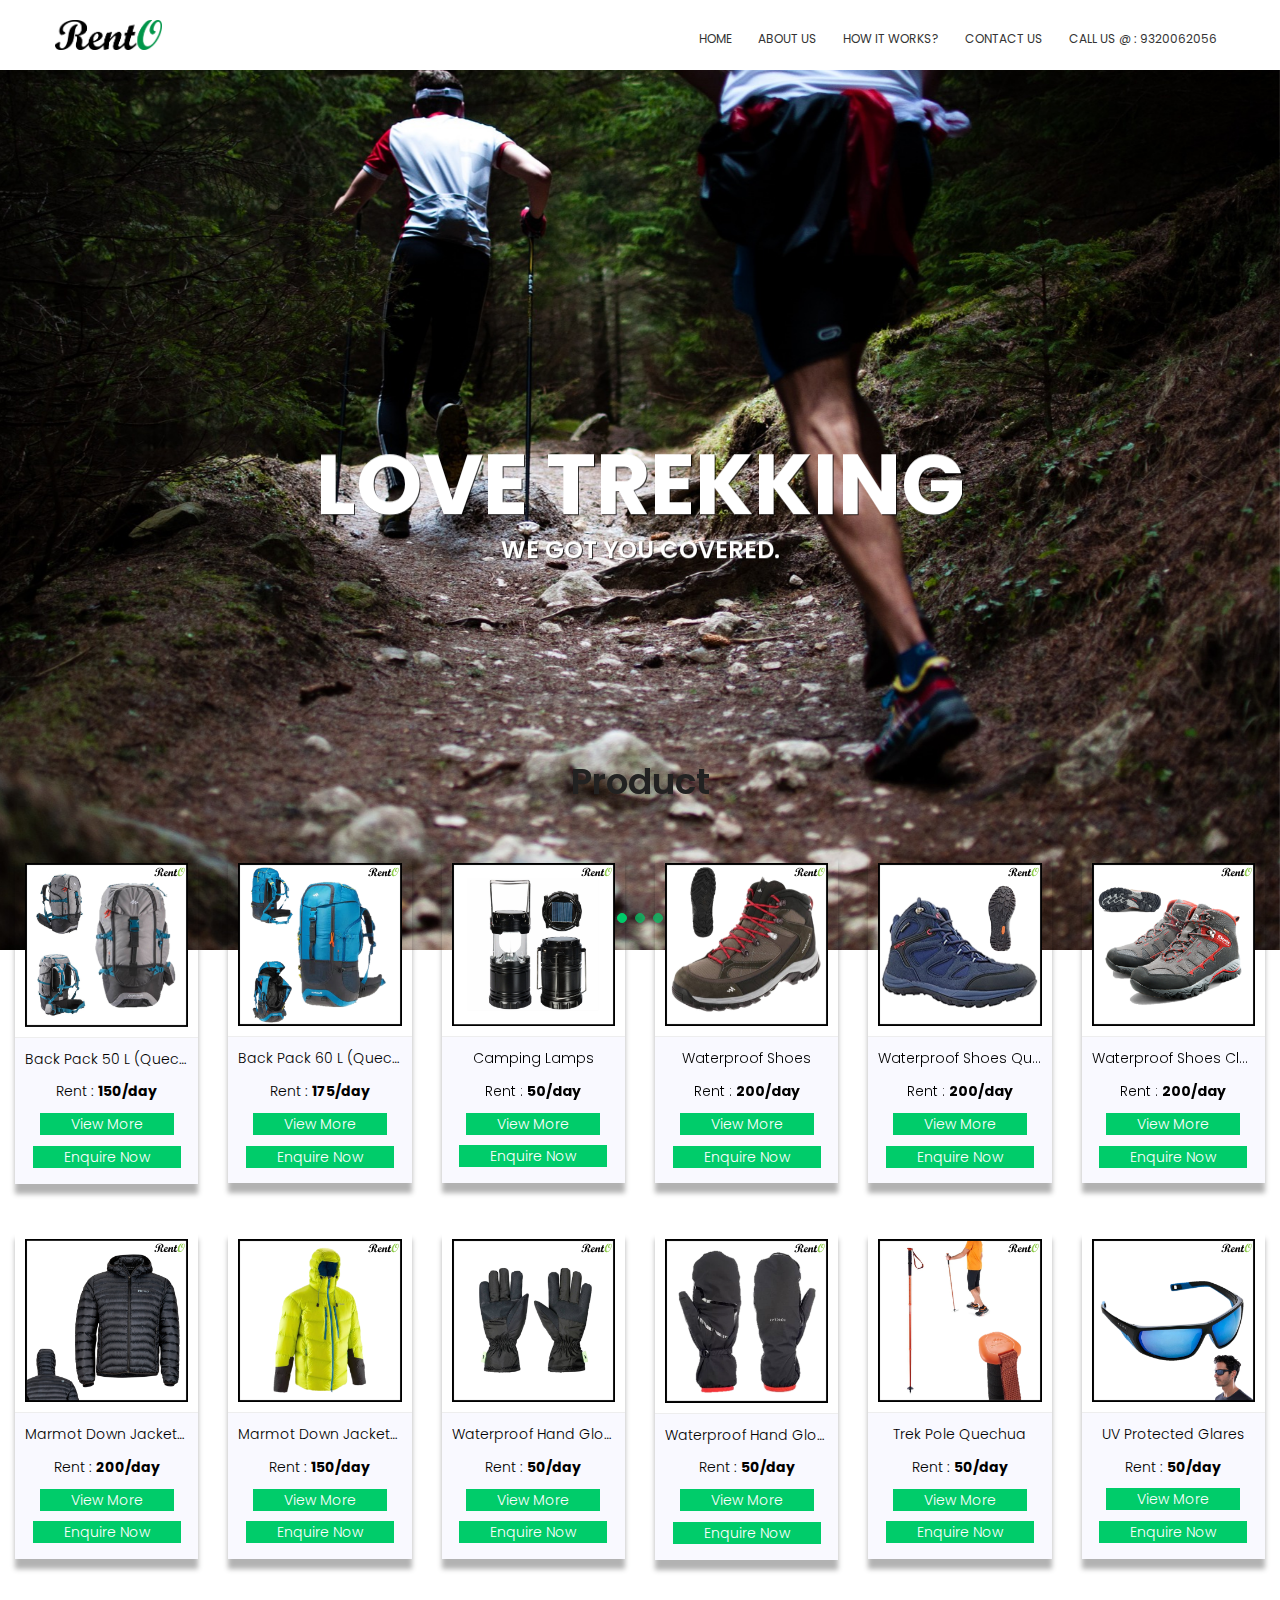
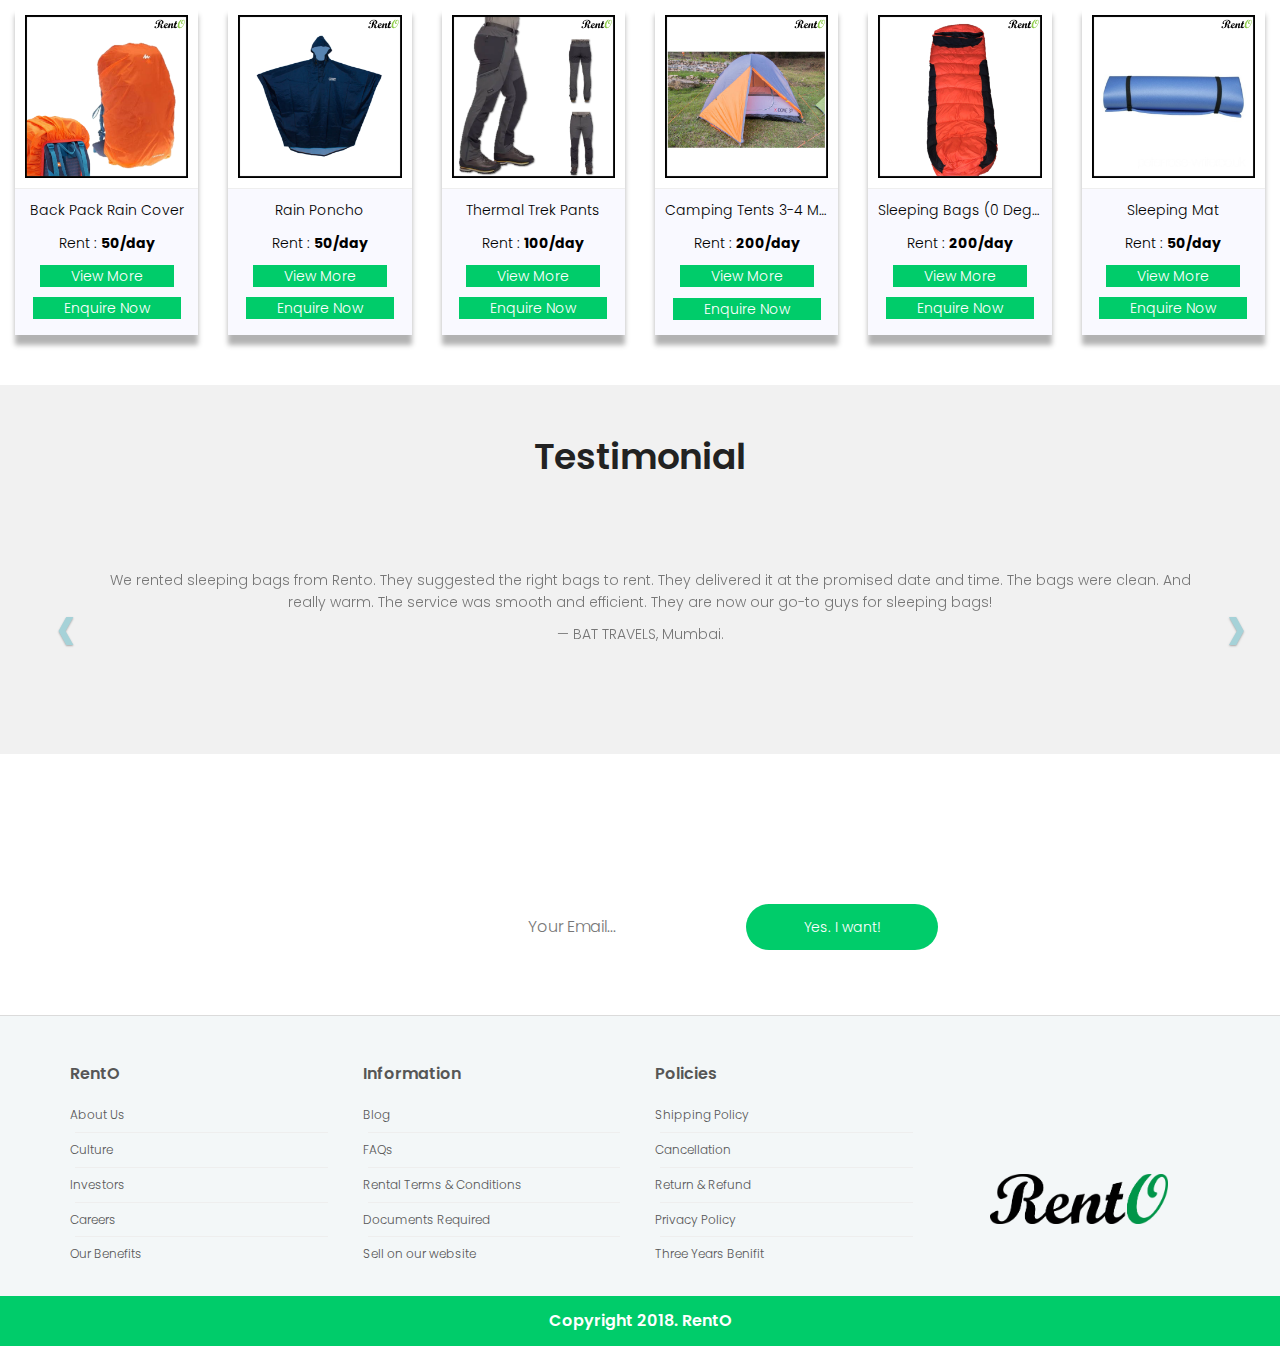
==== commit 28b3e38a: "img -> images" ====
--- a/index.html
+++ b/index.html
@@ -4,7 +4,7 @@
 		<!-- Mobile Specific Meta -->
 		<meta name="viewport" content="width=device-width, initial-scale=1, shrink-to-fit=no">
 		<!-- Favicon-->
-		<link rel="shortcut icon" href="img/fav.png">
+		<link rel="shortcut icon" href="images/fav.png">
 		<!-- Author Meta -->
 		<meta name="author" content="codepixer">
 		<!-- Meta Description -->
@@ -37,7 +37,7 @@
 			    <div class="container main-menu">
 			    	<div class="row align-items-center justify-content-between d-flex">
 				      <div id="logo">
-				        <a href="index.html"><img src="img/logo.png" alt="" title="" /></a>
+				        <a href="index.html"><img src="images/logo.png" alt="" title="" /></a>
 				      </div>
 				      <nav id="nav-menu-container">
 				        <ul class="nav-menu">
@@ -130,7 +130,7 @@
 						<div class="col-lg-2 col-md-2" title="Back Pack 50 L (Quechua)">
 							<div class="single-product">
 								<div class="thumb">
-									<img src="img/products/product-1.png" class="img-responsive" alt="">
+									<img src="images/products/product-1.png" class="img-responsive" alt="">
 								</div>
 								<div class="details">
 									<div class="row">
@@ -147,7 +147,7 @@
 						<div class="col-lg-2 col-md-2" title="Back Pack 60 L (Quechua)">
 							<div class="single-product">
 								<div class="thumb">
-									<img src="img/products/product-2.png" class="img-responsive" alt="">
+									<img src="images/products/product-2.png" class="img-responsive" alt="">
 								</div>
 								<div class="details">
 									<div class="row">
@@ -164,7 +164,7 @@
 						<div class="col-lg-2 col-md-2" title="Camping Lamps">
 							<div class="single-product">
 								<div class="thumb">
-									<img src="img/products/product-3.png" class="img-responsive" alt="">
+									<img src="images/products/product-3.png" class="img-responsive" alt="">
 								</div>
 								<div class="details">
 									<div class="row">
@@ -182,7 +182,7 @@
 						<div class="col-lg-2 col-md-2" title="Waterproof Shoes">
 							<div class="single-product">
 								<div class="thumb">
-									<img src="img/products/product-4.png" class="img-responsive" alt="">
+									<img src="images/products/product-4.png" class="img-responsive" alt="">
 								</div>
 								<div class="details">
 									<div class="row">
@@ -200,7 +200,7 @@
 						<div class="col-lg-2 col-md-2" title="Waterproof Shoes Quipco">
 							<div class="single-product">
 								<div class="thumb">
-									<img src="img/products/product-5.png" class="img-responsive" alt="">
+									<img src="images/products/product-5.png" class="img-responsive" alt="">
 								</div>
 								<div class="details">
 									<div class="row">
@@ -218,7 +218,7 @@
 						<div class="col-lg-2 col-md-2" title="Waterproof Shoes Clorts ">
 							<div class="single-product">
 								<div class="thumb">
-									<img src="img/products/product-6.png" class="img-responsive" alt="">
+									<img src="images/products/product-6.png" class="img-responsive" alt="">
 								</div>
 								<div class="details">
 									<div class="row">
@@ -239,7 +239,7 @@
 						<div class="col-lg-2 col-md-2" title="Marmot Down Jacket -15Degree">
 							<div class="single-product">
 								<div class="thumb">
-									<img src="img/products/product-7.png" class="img-responsive" alt="">
+									<img src="images/products/product-7.png" class="img-responsive" alt="">
 								</div>
 								<div class="details">
 									<div class="row">
@@ -256,7 +256,7 @@
 						<div class="col-lg-2 col-md-2" title="Marmot Down Jacket -5Degree">
 							<div class="single-product">
 								<div class="thumb">
-									<img src="img/products/product-8.png" class="img-responsive" alt="">
+									<img src="images/products/product-8.png" class="img-responsive" alt="">
 								</div>
 								<div class="details">
 									<div class="row">
@@ -273,7 +273,7 @@
 						<div class="col-lg-2 col-md-2" title="Waterproof Hand Gloves 1">
 							<div class="single-product">
 								<div class="thumb">
-									<img src="img/products/product-9.png" class="img-responsive" alt="">
+									<img src="images/products/product-9.png" class="img-responsive" alt="">
 								</div>
 								<div class="details">
 									<div class="row">
@@ -290,7 +290,7 @@
 						<div class="col-lg-2 col-md-2" title="Waterproof Hand Gloves 2">
 							<div class="single-product">
 								<div class="thumb">
-									<img src="img/products/product-10.png" class="img-responsive" alt="">
+									<img src="images/products/product-10.png" class="img-responsive" alt="">
 								</div>
 								<div class="details">
 									<div class="row">
@@ -308,7 +308,7 @@
 						<div class="col-lg-2 col-md-2" title="Trek Pole Quechua ">
 							<div class="single-product">
 								<div class="thumb">
-									<img src="img/products/product-11.png" class="img-responsive" alt="">
+									<img src="images/products/product-11.png" class="img-responsive" alt="">
 								</div>
 								<div class="details">
 									<div class="row">
@@ -326,7 +326,7 @@
 						<div class="col-lg-2 col-md-2" title="UV Protected Glares">
 							<div class="single-product">
 								<div class="thumb">
-									<img src="img/products/product-12.png" class="img-responsive" alt="">
+									<img src="images/products/product-12.png" class="img-responsive" alt="">
 								</div>
 								<div class="details">
 									<div class="row">
@@ -348,7 +348,7 @@
 						<div class="col-lg-2 col-md-2" title="Back Pack Rain Cover">
 							<div class="single-product">
 								<div class="thumb">
-									<img src="img/products/product-13.png" class="img-responsive" alt="">
+									<img src="images/products/product-13.png" class="img-responsive" alt="">
 								</div>
 								<div class="details">
 									<div class="row">
@@ -366,7 +366,7 @@
 						<div class="col-lg-2 col-md-2" title="Rain Poncho">
 							<div class="single-product">
 								<div class="thumb">
-									<img src="img/products/product-14.png" class="img-responsive" alt="">
+									<img src="images/products/product-14.png" class="img-responsive" alt="">
 								</div>
 								<div class="details">
 									<div class="row">
@@ -384,7 +384,7 @@
 						<div class="col-lg-2 col-md-2" title="Thermal Trek Pants">
 							<div class="single-product">
 								<div class="thumb">
-									<img src="img/products/product-15.png" class="img-responsive" alt="">
+									<img src="images/products/product-15.png" class="img-responsive" alt="">
 								</div>
 								<div class="details">
 									<div class="row">
@@ -402,7 +402,7 @@
 						<div class="col-lg-2 col-md-2" title="Camping Tents 3-4 Men ">
 							<div class="single-product">
 								<div class="thumb">
-									<img src="img/products/product-16.png" class="img-responsive" alt="">
+									<img src="images/products/product-16.png" class="img-responsive" alt="">
 								</div>
 								<div class="details">
 									<div class="row">
@@ -420,7 +420,7 @@
 						<div class="col-lg-2 col-md-2" title="Sleeping Bags (0 Degree)">
 							<div class="single-product">
 								<div class="thumb">
-									<img src="img/products/product-17.png" class="img-responsive" alt="">
+									<img src="images/products/product-17.png" class="img-responsive" alt="">
 								</div>
 								<div class="details">
 									<div class="row">
@@ -438,7 +438,7 @@
 						<div class="col-lg-2 col-md-2" title="Sleeping Mat">
 							<div class="single-product">
 								<div class="thumb">
-									<img src="img/products/product-18.png" class="img-responsive" alt="">
+									<img src="images/products/product-18.png" class="img-responsive" alt="">
 								</div>
 								<div class="details">
 									<div class="row">
@@ -553,7 +553,7 @@
                         <div class="col-sm-8">
                             <div class="row">
                                 <div class="col-md-4">
-                                    <img src="img/products/product-1.png" class="img-responsive" alt="">
+                                    <img src="images/products/product-1.png" class="img-responsive" alt="">
                                 </div>
                                 <div class="col-md-8">
                                 <div class="product-info-box">
@@ -645,7 +645,7 @@
                         <div class="col-sm-8">
                             <div class="row">
                                 <div class="col-md-4">
-                                    <img src="img/products/product-2.png" class="img-responsive" alt="">
+                                    <img src="images/products/product-2.png" class="img-responsive" alt="">
                                 </div>
                                 <div class="col-md-8">
                                 <div class="product-info-box">
@@ -737,7 +737,7 @@
                         <div class="col-sm-8">
                             <div class="row">
                                 <div class="col-md-4">
-                                    <img src="img/products/product-3.png" class="img-responsive" alt="">
+                                    <img src="images/products/product-3.png" class="img-responsive" alt="">
                                 </div>
                                 <div class="col-md-8">
                                 <div class="product-info-box">
@@ -829,7 +829,7 @@
                         <div class="col-sm-8">
                             <div class="row">
                                 <div class="col-md-4">
-                                    <img src="img/products/product-4.png" class="img-responsive" alt="">
+                                    <img src="images/products/product-4.png" class="img-responsive" alt="">
                                 </div>
                                 <div class="col-md-8">
                                 <div class="product-info-box">
@@ -921,7 +921,7 @@
                         <div class="col-sm-8">
                             <div class="row">
                                 <div class="col-md-4">
-                                    <img src="img/products/product-5.png" class="img-responsive" alt="">
+                                    <img src="images/products/product-5.png" class="img-responsive" alt="">
                                 </div>
                                 <div class="col-md-8">
                                 <div class="product-info-box">
@@ -1013,7 +1013,7 @@
                         <div class="col-sm-8">
                             <div class="row">
                                 <div class="col-md-4">
-                                    <img src="img/products/product-6.png" class="img-responsive" alt="">
+                                    <img src="images/products/product-6.png" class="img-responsive" alt="">
                                 </div>
                                 <div class="col-md-8">
                                 <div class="product-info-box">
@@ -1105,7 +1105,7 @@
                         <div class="col-sm-8">
                             <div class="row">
                                 <div class="col-md-4">
-                                    <img src="img/products/product-7.png" class="img-responsive" alt="">
+                                    <img src="images/products/product-7.png" class="img-responsive" alt="">
                                 </div>
                                 <div class="col-md-8">
                                 <div class="product-info-box">
@@ -1197,7 +1197,7 @@
                         <div class="col-sm-8">
                             <div class="row">
                                 <div class="col-md-4">
-                                    <img src="img/products/product-8.png" class="img-responsive" alt="">
+                                    <img src="images/products/product-8.png" class="img-responsive" alt="">
                                 </div>
                                 <div class="col-md-8">
                                 <div class="product-info-box">
@@ -1289,7 +1289,7 @@
                         <div class="col-sm-8">
                             <div class="row">
                                 <div class="col-md-4">
-                                    <img src="img/products/product-9.png" class="img-responsive" alt="">
+                                    <img src="images/products/product-9.png" class="img-responsive" alt="">
                                 </div>
                                 <div class="col-md-8">
                                 <div class="product-info-box">
@@ -1381,7 +1381,7 @@
                         <div class="col-sm-8">
                             <div class="row">
                                 <div class="col-md-4">
-                                    <img src="img/products/product-10.png" class="img-responsive" alt="">
+                                    <img src="images/products/product-10.png" class="img-responsive" alt="">
                                 </div>
                                 <div class="col-md-8">
                                 <div class="product-info-box">
@@ -1473,7 +1473,7 @@
                         <div class="col-sm-8">
                             <div class="row">
                                 <div class="col-md-4">
-                                    <img src="img/products/product-11.png" class="img-responsive" alt="">
+                                    <img src="images/products/product-11.png" class="img-responsive" alt="">
                                 </div>
                                 <div class="col-md-8">
                                 <div class="product-info-box">
@@ -1565,7 +1565,7 @@
                         <div class="col-sm-8">
                             <div class="row">
                                 <div class="col-md-4">
-                                    <img src="img/products/product-12.png" class="img-responsive" alt="">
+                                    <img src="images/products/product-12.png" class="img-responsive" alt="">
                                 </div>
                                 <div class="col-md-8">
                                 <div class="product-info-box">
@@ -1657,7 +1657,7 @@
                         <div class="col-sm-8">
                             <div class="row">
                                 <div class="col-md-4">
-                                    <img src="img/products/product-13.png" class="img-responsive" alt="">
+                                    <img src="images/products/product-13.png" class="img-responsive" alt="">
                                 </div>
                                 <div class="col-md-8">
                                 <div class="product-info-box">
@@ -1750,7 +1750,7 @@
                         <div class="col-sm-8">
                             <div class="row">
                                 <div class="col-md-4">
-                                    <img src="img/products/product-14.png" class="img-responsive" alt="">
+                                    <img src="images/products/product-14.png" class="img-responsive" alt="">
                                 </div>
                                 <div class="col-md-8">
                                 <div class="product-info-box">
@@ -1842,7 +1842,7 @@
                         <div class="col-sm-8">
                             <div class="row">
                                 <div class="col-md-4">
-                                    <img src="img/products/product-15.png" class="img-responsive" alt="">
+                                    <img src="images/products/product-15.png" class="img-responsive" alt="">
                                 </div>
                                 <div class="col-md-8">
                                 <div class="product-info-box">
@@ -1934,7 +1934,7 @@
                         <div class="col-sm-8">
                             <div class="row">
                                 <div class="col-md-4">
-                                    <img src="img/products/product-16.png" class="img-responsive" alt="">
+                                    <img src="images/products/product-16.png" class="img-responsive" alt="">
                                 </div>
                                 <div class="col-md-8">
                                 <div class="product-info-box">
@@ -2026,7 +2026,7 @@
                         <div class="col-sm-8">
                             <div class="row">
                                 <div class="col-md-4">
-                                    <img src="img/products/product-17.png" class="img-responsive" alt="">
+                                    <img src="images/products/product-17.png" class="img-responsive" alt="">
                                 </div>
                                 <div class="col-md-8">
                                 <div class="product-info-box">
@@ -2118,7 +2118,7 @@
                         <div class="col-sm-8">
                             <div class="row">
                                 <div class="col-md-4">
-                                    <img src="img/products/product-18.png" class="img-responsive" alt="">
+                                    <img src="images/products/product-18.png" class="img-responsive" alt="">
                                 </div>
                                 <div class="col-md-8">
                                 <div class="product-info-box">
@@ -2288,7 +2288,7 @@
                     </ul>
                   </div>
                   <div class="col-md-3">
-                    <center><img class="footer-logo img-responsive" src="img/logo.png" alt="RentO"></center>
+                    <center><img class="footer-logo img-responsive" src="images/logo.png" alt="RentO"></center>
                   </div>
                 </div>
                   <!-- <hr style="margin-bottom:0px; margin-top:30px; padding:0px;">
@@ -2327,4 +2327,4 @@
       <script src="https://maxcdn.bootstrapcdn.com/bootstrap/3.3.7/js/bootstrap.min.js"></script>
     </body>
   </html>
-  
+
--- a/css/linearicons.css
+++ b/css/linearicons.css
@@ -0,0 +1,536 @@
+@font-face {
+	font-family: 'Linearicons-Free';
+	src:url('../fonts/Linearicons-Free.eot?w118d');
+	src:url('../fonts/Linearicons-Free.eot?#iefixw118d') format('embedded-opentype'),
+		url('../fonts/Linearicons-Free.woff2?w118d') format('woff2'),
+		url('../fonts/Linearicons-Free.woff?w118d') format('woff'),
+		url('../fonts/Linearicons-Free.ttf?w118d') format('truetype'),
+		url('../fonts/Linearicons-Free.svg?w118d#Linearicons-Free') format('svg');
+	font-weight: normal;
+	font-style: normal;
+}
+
+.lnr {
+	font-family: 'Linearicons-Free';
+	speak: none;
+	font-style: normal;
+	font-weight: normal;
+	font-variant: normal;
+	text-transform: none;
+	line-height: 1;
+
+	/* Better Font Rendering =========== */
+	-webkit-font-smoothing: antialiased;
+	-moz-osx-font-smoothing: grayscale;
+}
+
+.lnr-home:before {
+	content: "\e800";
+}
+.lnr-apartment:before {
+	content: "\e801";
+}
+.lnr-pencil:before {
+	content: "\e802";
+}
+.lnr-magic-wand:before {
+	content: "\e803";
+}
+.lnr-drop:before {
+	content: "\e804";
+}
+.lnr-lighter:before {
+	content: "\e805";
+}
+.lnr-poop:before {
+	content: "\e806";
+}
+.lnr-sun:before {
+	content: "\e807";
+}
+.lnr-moon:before {
+	content: "\e808";
+}
+.lnr-cloud:before {
+	content: "\e809";
+}
+.lnr-cloud-upload:before {
+	content: "\e80a";
+}
+.lnr-cloud-download:before {
+	content: "\e80b";
+}
+.lnr-cloud-sync:before {
+	content: "\e80c";
+}
+.lnr-cloud-check:before {
+	content: "\e80d";
+}
+.lnr-database:before {
+	content: "\e80e";
+}
+.lnr-lock:before {
+	content: "\e80f";
+}
+.lnr-cog:before {
+	content: "\e810";
+}
+.lnr-trash:before {
+	content: "\e811";
+}
+.lnr-dice:before {
+	content: "\e812";
+}
+.lnr-heart:before {
+	content: "\e813";
+}
+.lnr-star:before {
+	content: "\e814";
+}
+.lnr-star-half:before {
+	content: "\e815";
+}
+.lnr-star-empty:before {
+	content: "\e816";
+}
+.lnr-flag:before {
+	content: "\e817";
+}
+.lnr-envelope:before {
+	content: "\e818";
+}
+.lnr-paperclip:before {
+	content: "\e819";
+}
+.lnr-inbox:before {
+	content: "\e81a";
+}
+.lnr-eye:before {
+	content: "\e81b";
+}
+.lnr-printer:before {
+	content: "\e81c";
+}
+.lnr-file-empty:before {
+	content: "\e81d";
+}
+.lnr-file-add:before {
+	content: "\e81e";
+}
+.lnr-enter:before {
+	content: "\e81f";
+}
+.lnr-exit:before {
+	content: "\e820";
+}
+.lnr-graduation-hat:before {
+	content: "\e821";
+}
+.lnr-license:before {
+	content: "\e822";
+}
+.lnr-music-note:before {
+	content: "\e823";
+}
+.lnr-film-play:before {
+	content: "\e824";
+}
+.lnr-camera-video:before {
+	content: "\e825";
+}
+.lnr-camera:before {
+	content: "\e826";
+}
+.lnr-picture:before {
+	content: "\e827";
+}
+.lnr-book:before {
+	content: "\e828";
+}
+.lnr-bookmark:before {
+	content: "\e829";
+}
+.lnr-user:before {
+	content: "\e82a";
+}
+.lnr-users:before {
+	content: "\e82b";
+}
+.lnr-shirt:before {
+	content: "\e82c";
+}
+.lnr-store:before {
+	content: "\e82d";
+}
+.lnr-cart:before {
+	content: "\e82e";
+}
+.lnr-tag:before {
+	content: "\e82f";
+}
+.lnr-phone-handset:before {
+	content: "\e830";
+}
+.lnr-phone:before {
+	content: "\e831";
+}
+.lnr-pushpin:before {
+	content: "\e832";
+}
+.lnr-map-marker:before {
+	content: "\e833";
+}
+.lnr-map:before {
+	content: "\e834";
+}
+.lnr-location:before {
+	content: "\e835";
+}
+.lnr-calendar-full:before {
+	content: "\e836";
+}
+.lnr-keyboard:before {
+	content: "\e837";
+}
+.lnr-spell-check:before {
+	content: "\e838";
+}
+.lnr-screen:before {
+	content: "\e839";
+}
+.lnr-smartphone:before {
+	content: "\e83a";
+}
+.lnr-tablet:before {
+	content: "\e83b";
+}
+.lnr-laptop:before {
+	content: "\e83c";
+}
+.lnr-laptop-phone:before {
+	content: "\e83d";
+}
+.lnr-power-switch:before {
+	content: "\e83e";
+}
+.lnr-bubble:before {
+	content: "\e83f";
+}
+.lnr-heart-pulse:before {
+	content: "\e840";
+}
+.lnr-construction:before {
+	content: "\e841";
+}
+.lnr-pie-chart:before {
+	content: "\e842";
+}
+.lnr-chart-bars:before {
+	content: "\e843";
+}
+.lnr-gift:before {
+	content: "\e844";
+}
+.lnr-diamond:before {
+	content: "\e845";
+}
+.lnr-linearicons:before {
+	content: "\e846";
+}
+.lnr-dinner:before {
+	content: "\e847";
+}
+.lnr-coffee-cup:before {
+	content: "\e848";
+}
+.lnr-leaf:before {
+	content: "\e849";
+}
+.lnr-paw:before {
+	content: "\e84a";
+}
+.lnr-rocket:before {
+	content: "\e84b";
+}
+.lnr-briefcase:before {
+	content: "\e84c";
+}
+.lnr-bus:before {
+	content: "\e84d";
+}
+.lnr-car:before {
+	content: "\e84e";
+}
+.lnr-train:before {
+	content: "\e84f";
+}
+.lnr-bicycle:before {
+	content: "\e850";
+}
+.lnr-wheelchair:before {
+	content: "\e851";
+}
+.lnr-select:before {
+	content: "\e852";
+}
+.lnr-earth:before {
+	content: "\e853";
+}
+.lnr-smile:before {
+	content: "\e854";
+}
+.lnr-sad:before {
+	content: "\e855";
+}
+.lnr-neutral:before {
+	content: "\e856";
+}
+.lnr-mustache:before {
+	content: "\e857";
+}
+.lnr-alarm:before {
+	content: "\e858";
+}
+.lnr-bullhorn:before {
+	content: "\e859";
+}
+.lnr-volume-high:before {
+	content: "\e85a";
+}
+.lnr-volume-medium:before {
+	content: "\e85b";
+}
+.lnr-volume-low:before {
+	content: "\e85c";
+}
+.lnr-volume:before {
+	content: "\e85d";
+}
+.lnr-mic:before {
+	content: "\e85e";
+}
+.lnr-hourglass:before {
+	content: "\e85f";
+}
+.lnr-undo:before {
+	content: "\e860";
+}
+.lnr-redo:before {
+	content: "\e861";
+}
+.lnr-sync:before {
+	content: "\e862";
+}
+.lnr-history:before {
+	content: "\e863";
+}
+.lnr-clock:before {
+	content: "\e864";
+}
+.lnr-download:before {
+	content: "\e865";
+}
+.lnr-upload:before {
+	content: "\e866";
+}
+.lnr-enter-down:before {
+	content: "\e867";
+}
+.lnr-exit-up:before {
+	content: "\e868";
+}
+.lnr-bug:before {
+	content: "\e869";
+}
+.lnr-code:before {
+	content: "\e86a";
+}
+.lnr-link:before {
+	content: "\e86b";
+}
+.lnr-unlink:before {
+	content: "\e86c";
+}
+.lnr-thumbs-up:before {
+	content: "\e86d";
+}
+.lnr-thumbs-down:before {
+	content: "\e86e";
+}
+.lnr-magnifier:before {
+	content: "\e86f";
+}
+.lnr-cross:before {
+	content: "\e870";
+}
+.lnr-menu:before {
+	content: "\e871";
+}
+.lnr-list:before {
+	content: "\e872";
+}
+.lnr-chevron-up:before {
+	content: "\e873";
+}
+.lnr-chevron-down:before {
+	content: "\e874";
+}
+.lnr-chevron-left:before {
+	content: "\e875";
+}
+.lnr-chevron-right:before {
+	content: "\e876";
+}
+.lnr-arrow-up:before {
+	content: "\e877";
+}
+.lnr-arrow-down:before {
+	content: "\e878";
+}
+.lnr-arrow-left:before {
+	content: "\e879";
+}
+.lnr-arrow-right:before {
+	content: "\e87a";
+}
+.lnr-move:before {
+	content: "\e87b";
+}
+.lnr-warning:before {
+	content: "\e87c";
+}
+.lnr-question-circle:before {
+	content: "\e87d";
+}
+.lnr-menu-circle:before {
+	content: "\e87e";
+}
+.lnr-checkmark-circle:before {
+	content: "\e87f";
+}
+.lnr-cross-circle:before {
+	content: "\e880";
+}
+.lnr-plus-circle:before {
+	content: "\e881";
+}
+.lnr-circle-minus:before {
+	content: "\e882";
+}
+.lnr-arrow-up-circle:before {
+	content: "\e883";
+}
+.lnr-arrow-down-circle:before {
+	content: "\e884";
+}
+.lnr-arrow-left-circle:before {
+	content: "\e885";
+}
+.lnr-arrow-right-circle:before {
+	content: "\e886";
+}
+.lnr-chevron-up-circle:before {
+	content: "\e887";
+}
+.lnr-chevron-down-circle:before {
+	content: "\e888";
+}
+.lnr-chevron-left-circle:before {
+	content: "\e889";
+}
+.lnr-chevron-right-circle:before {
+	content: "\e88a";
+}
+.lnr-crop:before {
+	content: "\e88b";
+}
+.lnr-frame-expand:before {
+	content: "\e88c";
+}
+.lnr-frame-contract:before {
+	content: "\e88d";
+}
+.lnr-layers:before {
+	content: "\e88e";
+}
+.lnr-funnel:before {
+	content: "\e88f";
+}
+.lnr-text-format:before {
+	content: "\e890";
+}
+.lnr-text-format-remove:before {
+	content: "\e891";
+}
+.lnr-text-size:before {
+	content: "\e892";
+}
+.lnr-bold:before {
+	content: "\e893";
+}
+.lnr-italic:before {
+	content: "\e894";
+}
+.lnr-underline:before {
+	content: "\e895";
+}
+.lnr-strikethrough:before {
+	content: "\e896";
+}
+.lnr-highlight:before {
+	content: "\e897";
+}
+.lnr-text-align-left:before {
+	content: "\e898";
+}
+.lnr-text-align-center:before {
+	content: "\e899";
+}
+.lnr-text-align-right:before {
+	content: "\e89a";
+}
+.lnr-text-align-justify:before {
+	content: "\e89b";
+}
+.lnr-line-spacing:before {
+	content: "\e89c";
+}
+.lnr-indent-increase:before {
+	content: "\e89d";
+}
+.lnr-indent-decrease:before {
+	content: "\e89e";
+}
+.lnr-pilcrow:before {
+	content: "\e89f";
+}
+.lnr-direction-ltr:before {
+	content: "\e8a0";
+}
+.lnr-direction-rtl:before {
+	content: "\e8a1";
+}
+.lnr-page-break:before {
+	content: "\e8a2";
+}
+.lnr-sort-alpha-asc:before {
+	content: "\e8a3";
+}
+.lnr-sort-amount-asc:before {
+	content: "\e8a4";
+}
+.lnr-hand:before {
+	content: "\e8a5";
+}
+.lnr-pointer-up:before {
+	content: "\e8a6";
+}
+.lnr-pointer-right:before {
+	content: "\e8a7";
+}
+.lnr-pointer-down:before {
+	content: "\e8a8";
+}
+.lnr-pointer-left:before {
+	content: "\e8a9";
+}
--- a/css/nice-select.css
+++ b/css/nice-select.css
@@ -0,0 +1,138 @@
+.nice-select {
+  -webkit-tap-highlight-color: transparent;
+  background-color: #fff;
+  border-radius: 5px;
+  border: solid 1px #e8e8e8;
+  box-sizing: border-box;
+  clear: both;
+  cursor: pointer;
+  display: block;
+  float: left;
+  font-family: inherit;
+  font-size: 14px;
+  font-weight: normal;
+  height: 42px;
+  line-height: 40px;
+  outline: none;
+  padding-left: 18px;
+  padding-right: 30px;
+  position: relative;
+  text-align: left !important;
+  -webkit-transition: all 0.2s ease-in-out;
+  transition: all 0.2s ease-in-out;
+  -webkit-user-select: none;
+     -moz-user-select: none;
+      -ms-user-select: none;
+          user-select: none;
+  white-space: nowrap;
+  width: auto; }
+  .nice-select:hover {
+    border-color: #dbdbdb; }
+  .nice-select:active, .nice-select.open, .nice-select:focus {
+    border-color: #999; }
+  .nice-select:after {
+    border-bottom: 2px solid #999;
+    border-right: 2px solid #999;
+    content: '';
+    display: block;
+    height: 5px;
+    margin-top: -4px;
+    pointer-events: none;
+    position: absolute;
+    right: 12px;
+    top: 50%;
+    -webkit-transform-origin: 66% 66%;
+        -ms-transform-origin: 66% 66%;
+            transform-origin: 66% 66%;
+    -webkit-transform: rotate(45deg);
+        -ms-transform: rotate(45deg);
+            transform: rotate(45deg);
+    -webkit-transition: all 0.15s ease-in-out;
+    transition: all 0.15s ease-in-out;
+    width: 5px; }
+  .nice-select.open:after {
+    -webkit-transform: rotate(-135deg);
+        -ms-transform: rotate(-135deg);
+            transform: rotate(-135deg); }
+  .nice-select.open .list {
+    opacity: 1;
+    pointer-events: auto;
+    -webkit-transform: scale(1) translateY(0);
+        -ms-transform: scale(1) translateY(0);
+            transform: scale(1) translateY(0); }
+  .nice-select.disabled {
+    border-color: #ededed;
+    color: #999;
+    pointer-events: none; }
+    .nice-select.disabled:after {
+      border-color: #cccccc; }
+  .nice-select.wide {
+    width: 100%; }
+    .nice-select.wide .list {
+      left: 0 !important;
+      right: 0 !important; }
+  .nice-select.right {
+    float: right; }
+    .nice-select.right .list {
+      left: auto;
+      right: 0; }
+  .nice-select.small {
+    font-size: 12px;
+    height: 36px;
+    line-height: 34px; }
+    .nice-select.small:after {
+      height: 4px;
+      width: 4px; }
+    .nice-select.small .option {
+      line-height: 34px;
+      min-height: 34px; }
+  .nice-select .list {
+    background-color: #fff;
+    border-radius: 5px;
+    box-shadow: 0 0 0 1px rgba(68, 68, 68, 0.11);
+    box-sizing: border-box;
+    margin-top: 4px;
+    opacity: 0;
+    overflow: hidden;
+    padding: 0;
+    pointer-events: none;
+    position: absolute;
+    top: 100%;
+    left: 0;
+    -webkit-transform-origin: 50% 0;
+        -ms-transform-origin: 50% 0;
+            transform-origin: 50% 0;
+    -webkit-transform: scale(0.75) translateY(-21px);
+        -ms-transform: scale(0.75) translateY(-21px);
+            transform: scale(0.75) translateY(-21px);
+    -webkit-transition: all 0.2s cubic-bezier(0.5, 0, 0, 1.25), opacity 0.15s ease-out;
+    transition: all 0.2s cubic-bezier(0.5, 0, 0, 1.25), opacity 0.15s ease-out;
+    z-index: 9; }
+    .nice-select .list:hover .option:not(:hover) {
+      background-color: transparent !important; }
+  .nice-select .option {
+    cursor: pointer;
+    font-weight: 400;
+    line-height: 40px;
+    list-style: none;
+    min-height: 40px;
+    outline: none;
+    padding-left: 18px;
+    padding-right: 29px;
+    text-align: left;
+    -webkit-transition: all 0.2s;
+    transition: all 0.2s; }
+    .nice-select .option:hover, .nice-select .option.focus, .nice-select .option.selected.focus {
+      background-color: #f6f6f6; }
+    .nice-select .option.selected {
+      font-weight: bold; }
+    .nice-select .option.disabled {
+      background-color: transparent;
+      color: #999;
+      cursor: default; }
+
+.no-csspointerevents .nice-select .list {
+  display: none; }
+
+.no-csspointerevents .nice-select.open .list {
+  display: block; }
--- a/css/main.css
+++ b/css/main.css
@@ -0,0 +1,3597 @@
+/*--------------------------- Color variations ----------------------*/
+/* Medium Layout: 1280px */
+/* Tablet Layout: 768px */
+/* Mobile Layout: 320px */
+/* Wide Mobile Layout: 480px */
+/* =================================== */
+/*  Basic Style
+/* =================================== */
+::-moz-selection {
+  /* Code for Firefox */
+  background-color: #8a90ff;
+  color: #fff;
+}
+
+::selection {
+  background-color: #8a90ff;
+  color: #fff;
+}
+
+::-webkit-input-placeholder {
+  /* WebKit, Blink, Edge */
+  color: #777777;
+  font-weight: 300;
+}
+
+:-moz-placeholder {
+  /* Mozilla Firefox 4 to 18 */
+  color: #777777;
+  opacity: 1;
+  font-weight: 300;
+}
+
+::-moz-placeholder {
+  /* Mozilla Firefox 19+ */
+  color: #777777;
+  opacity: 1;
+  font-weight: 300;
+}
+
+:-ms-input-placeholder {
+  /* Internet Explorer 10-11 */
+  color: #777777;
+  font-weight: 300;
+}
+
+::-ms-input-placeholder {
+  /* Microsoft Edge */
+  color: #777777;
+  font-weight: 300;
+}
+
+body {
+  color: #777777;
+  font-family: "Poppins", sans-serif;
+  font-size: 14px;
+  font-weight: 300;
+  line-height: 1.625em;
+  position: relative;
+  overflow-x:hidden;
+}
+
+ol, ul {
+  margin: 0;
+  padding: 0;
+  list-style: none;
+}
+
+select {
+  display: block;
+}
+
+figure {
+  margin: 0;
+}
+
+a {
+  -webkit-transition: all 0.3s ease 0s;
+  -moz-transition: all 0.3s ease 0s;
+  -o-transition: all 0.3s ease 0s;
+  transition: all 0.3s ease 0s;
+}
+
+iframe {
+  border: 0;
+}
+
+a, a:focus, a:hover {
+  text-decoration: none;
+  outline: 0;
+}
+
+.btn.active.focus,
+.btn.active:focus,
+.btn.focus,
+.btn.focus:active,
+.btn:active:focus,
+.btn:focus {
+  text-decoration: none;
+  outline: 0;
+}
+
+.card-panel {
+  margin: 0;
+  padding: 60px;
+}
+
+/**
+ *  Typography
+ *
+ **/
+.btn i, .btn-large i, .btn-floating i, .btn-large i, .btn-flat i {
+  font-size: 1em;
+  line-height: inherit;
+}
+
+.gray-bg {
+  background: #f9f9ff;
+}
+
+h1, h2, h3,
+h4, h5, h6 {
+  font-family: "Poppins", sans-serif;
+  color: #222222;
+  line-height: 1.2em !important;
+  margin-bottom: 0;
+  margin-top: 0;
+  font-weight: 600;
+}
+
+.h1, .h2, .h3,
+.h4, .h5, .h6 {
+  margin-bottom: 0;
+  margin-top: 0;
+  font-family: "Poppins", sans-serif;
+  font-weight: 600;
+  color: #222222;
+}
+
+h1, .h1 {
+  font-size: 36px;
+}
+
+h2, .h2 {
+  font-size: 30px;
+}
+
+h3, .h3 {
+  font-size: 24px;
+}
+
+h4, .h4 {
+  font-size: 18px;
+}
+
+h5, .h5 {
+  font-size: 16px;
+}
+
+h6, .h6 {
+  font-size: 14px;
+  color: #222222;
+}
+
+td, th {
+  border-radius: 0px;
+}
+
+/**
+ * For modern browsers
+ * 1. The space content is one way to avoid an Opera bug when the
+ *    contenteditable attribute is included anywhere else in the document.
+ *    Otherwise it causes space to appear at the top and bottom of elements
+ *    that are clearfixed.
+ * 2. The use of `table` rather than `block` is only necessary if using
+ *    `:before` to contain the top-margins of child elements.
+ */
+.clear::before, .clear::after {
+  content: " ";
+  display: table;
+}
+
+.clear::after {
+  clear: both;
+}
+
+.fz-11 {
+  font-size: 11px;
+}
+
+.fz-12 {
+  font-size: 12px;
+}
+
+.fz-13 {
+  font-size: 13px;
+}
+
+.fz-14 {
+  font-size: 14px;
+}
+
+.fz-15 {
+  font-size: 15px;
+}
+
+.fz-16 {
+  font-size: 16px;
+}
+
+.fz-18 {
+  font-size: 18px;
+}
+
+.fz-30 {
+  font-size: 30px;
+}
+
+.fz-48 {
+  font-size: 48px !important;
+}
+
+.fw100 {
+  font-weight: 100;
+}
+
+.fw300 {
+  font-weight: 300;
+}
+
+.fw400 {
+  font-weight: 400 !important;
+}
+
+.fw500 {
+  font-weight: 500;
+}
+
+.f700 {
+  font-weight: 700;
+}
+
+.fsi {
+  font-style: italic;
+}
+
+.mt-10 {
+  margin-top: 10px;
+}
+
+.mt-15 {
+  margin-top: 15px;
+}
+
+.mt-20 {
+  margin-top: 20px;
+}
+
+.mt-25 {
+  margin-top: 25px;
+}
+
+.mt-30 {
+  margin-top: 30px;
+}
+
+.mt-35 {
+  margin-top: 35px;
+}
+
+.mt-40 {
+  margin-top: 40px;
+}
+
+.mt-50 {
+  margin-top: 50px;
+}
+
+.mt-60 {
+  margin-top: 60px;
+}
+
+.mt-70 {
+  margin-top: 70px;
+}
+
+.mt-80 {
+  margin-top: 80px;
+}
+
+.mt-100 {
+  margin-top: 100px;
+}
+
+.mt-120 {
+  margin-top: 120px;
+}
+
+.mt-150 {
+  margin-top: 150px;
+}
+
+.ml-0 {
+  margin-left: 0 !important;
+}
+
+.ml-5 {
+  margin-left: 5px !important;
+}
+
+.ml-10 {
+  margin-left: 10px;
+}
+
+.ml-15 {
+  margin-left: 15px;
+}
+
+.ml-20 {
+  margin-left: 20px;
+}
+
+.ml-30 {
+  margin-left: 30px;
+}
+
+.ml-50 {
+  margin-left: 50px;
+}
+
+.mr-0 {
+  margin-right: 0 !important;
+}
+
+.mr-5 {
+  margin-right: 5px !important;
+}
+
+.mr-15 {
+  margin-right: 15px;
+}
+
+.mr-10 {
+  margin-right: 10px;
+}
+
+.mr-20 {
+  margin-right: 20px;
+}
+
+.mr-30 {
+  margin-right: 30px;
+}
+
+.mr-50 {
+  margin-right: 50px;
+}
+
+.mb-0 {
+  margin-bottom: 0px;
+}
+
+.mb-0-i {
+  margin-bottom: 0px !important;
+}
+
+.mb-5 {
+  margin-bottom: 5px;
+}
+
+.mb-10 {
+  margin-bottom: 10px;
+}
+
+.mb-15 {
+  margin-bottom: 15px;
+}
+
+.mb-20 {
+  margin-bottom: 20px;
+}
+
+.mb-25 {
+  margin-bottom: 25px;
+}
+
+.mb-30 {
+  margin-bottom: 30px;
+}
+
+.mb-40 {
+  margin-bottom: 40px;
+}
+
+.mb-50 {
+  margin-bottom: 50px;
+}
+
+.mb-60 {
+  margin-bottom: 60px;
+}
+
+.mb-70 {
+  margin-bottom: 70px;
+}
+
+.mb-80 {
+  margin-bottom: 80px;
+}
+
+.mb-90 {
+  margin-bottom: 90px;
+}
+
+.mb-100 {
+  margin-bottom: 100px;
+}
+
+.pt-0 {
+  padding-top: 0px;
+}
+
+.pt-10 {
+  padding-top: 10px;
+}
+
+.pt-15 {
+  padding-top: 15px;
+}
+
+.pt-20 {
+  padding-top: 20px;
+}
+
+.pt-25 {
+  padding-top: 25px;
+}
+
+.pt-30 {
+  padding-top: 30px;
+}
+
+.pt-35 {
+  padding-top: 35px;
+}
+
+.pt-40 {
+  padding-top: 40px;
+}
+
+.pt-50 {
+  padding-top: 50px;
+}
+
+.pt-60 {
+  padding-top: 60px;
+}
+
+.pt-70 {
+  padding-top: 70px;
+}
+
+.pt-80 {
+  padding-top: 80px;
+}
+
+.pt-90 {
+  padding-top: 90px;
+}
+
+.pt-100 {
+  padding-top: 100px;
+}
+
+.pt-120 {
+  padding-top: 120px;
+}
+
+.pt-150 {
+  padding-top: 150px;
+}
+
+.pt-170 {
+  padding-top: 170px;
+}
+
+.pb-0 {
+  padding-bottom: 0px;
+}
+
+.pb-10 {
+  padding-bottom: 10px;
+}
+
+.pb-15 {
+  padding-bottom: 15px;
+}
+
+.pb-20 {
+  padding-bottom: 20px;
+}
+
+.pb-25 {
+  padding-bottom: 25px;
+}
+
+.pb-30 {
+  padding-bottom: 30px;
+}
+
+.pb-40 {
+  padding-bottom: 40px;
+}
+
+.pb-50 {
+  padding-bottom: 50px;
+}
+
+.pb-60 {
+  padding-bottom: 60px;
+}
+
+.pb-70 {
+  padding-bottom: 70px;
+}
+
+.pb-80 {
+  padding-bottom: 80px;
+}
+
+.pb-90 {
+  padding-bottom: 90px;
+}
+
+.pb-100 {
+  padding-bottom: 100px;
+}
+
+.pb-120 {
+  padding-bottom: 120px;
+}
+
+.pb-150 {
+  padding-bottom: 150px;
+}
+
+.pr-20 {
+  padding-right: 20px;
+}
+
+.pr-30 {
+  padding-right: 30px;
+}
+
+.pl-20 {
+  padding-left: 20px;
+}
+
+.pl-30 {
+  padding-left: 30px;
+}
+
+.pl-90 {
+  padding-left: 90px;
+}
+
+.p-40 {
+  padding: 40px;
+}
+
+.float-left {
+  float: left;
+}
+
+.float-right {
+  float: right;
+}
+
+.text-italic {
+  font-style: italic;
+}
+
+.text-white {
+  color: #fff;
+}
+
+.text-black {
+  color: #000;
+}
+
+.transition {
+  -webkit-transition: all 0.3s ease 0s;
+  -moz-transition: all 0.3s ease 0s;
+  -o-transition: all 0.3s ease 0s;
+  transition: all 0.3s ease 0s;
+}
+
+.section-full {
+  padding: 100px 0;
+}
+
+.section-half {
+  padding: 75px 0;
+}
+
+.text-center {
+  text-align: center;
+}
+
+.text-left {
+  text-align: left;
+}
+
+.text-rigth {
+  text-align: right;
+}
+
+.flex {
+  display: -webkit-box;
+  display: -webkit-flex;
+  display: -moz-flex;
+  display: -ms-flexbox;
+  display: flex;
+}
+
+.inline-flex {
+  display: -webkit-inline-box;
+  display: -webkit-inline-flex;
+  display: -moz-inline-flex;
+  display: -ms-inline-flexbox;
+  display: inline-flex;
+}
+
+.flex-grow {
+  -webkit-box-flex: 1;
+  -webkit-flex-grow: 1;
+  -moz-flex-grow: 1;
+  -ms-flex-positive: 1;
+  flex-grow: 1;
+}
+
+.flex-wrap {
+  -webkit-flex-wrap: wrap;
+  -moz-flex-wrap: wrap;
+  -ms-flex-wrap: wrap;
+  flex-wrap: wrap;
+}
+
+.flex-left {
+  -webkit-box-pack: start;
+  -ms-flex-pack: start;
+  -webkit-justify-content: flex-start;
+  -moz-justify-content: flex-start;
+  justify-content: flex-start;
+}
+
+.flex-middle {
+  -webkit-box-align: center;
+  -ms-flex-align: center;
+  -webkit-align-items: center;
+  -moz-align-items: center;
+  align-items: center;
+}
+
+.flex-right {
+  -webkit-box-pack: end;
+  -ms-flex-pack: end;
+  -webkit-justify-content: flex-end;
+  -moz-justify-content: flex-end;
+  justify-content: flex-end;
+}
+
+.flex-top {
+  -webkit-align-self: flex-start;
+  -moz-align-self: flex-start;
+  -ms-flex-item-align: start;
+  align-self: flex-start;
+}
+
+.flex-center {
+  -webkit-box-pack: center;
+  -ms-flex-pack: center;
+  -webkit-justify-content: center;
+  -moz-justify-content: center;
+  justify-content: center;
+}
+
+.flex-bottom {
+  -webkit-align-self: flex-end;
+  -moz-align-self: flex-end;
+  -ms-flex-item-align: end;
+  align-self: flex-end;
+}
+
+.space-between {
+  -webkit-box-pack: justify;
+  -ms-flex-pack: justify;
+  -webkit-justify-content: space-between;
+  -moz-justify-content: space-between;
+  justify-content: space-between;
+}
+
+.space-around {
+  -ms-flex-pack: distribute;
+  -webkit-justify-content: space-around;
+  -moz-justify-content: space-around;
+  justify-content: space-around;
+}
+
+.flex-column {
+  -webkit-box-direction: normal;
+  -webkit-box-orient: vertical;
+  -webkit-flex-direction: column;
+  -moz-flex-direction: column;
+  -ms-flex-direction: column;
+  flex-direction: column;
+}
+
+.flex-cell {
+  display: -webkit-box;
+  display: -webkit-flex;
+  display: -moz-flex;
+  display: -ms-flexbox;
+  display: flex;
+  -webkit-box-flex: 1;
+  -webkit-flex-grow: 1;
+  -moz-flex-grow: 1;
+  -ms-flex-positive: 1;
+  flex-grow: 1;
+}
+
+.display-table {
+  display: table;
+}
+
+.light {
+  color: #fff;
+}
+
+.dark {
+  color: #222;
+}
+
+.relative {
+  position: relative;
+}
+
+.overflow-hidden {
+  overflow: hidden;
+}
+
+.overlay {
+  position: absolute;
+  left: 0;
+  right: 0;
+  top: 0;
+  bottom: 0;
+}
+
+.container.fullwidth {
+  width: 100%;
+}
+
+.container.no-padding {
+  padding-left: 0;
+  padding-right: 0;
+}
+
+.no-padding {
+  padding: 0;
+}
+
+.section-bg {
+  background: #f9fafc;
+}
+
+@media (max-width: 767px) {
+  .no-flex-xs {
+    display: block !important;
+  }
+}
+
+.row.no-margin {
+  margin-left: 0;
+  margin-right: 0;
+}
+
+.sample-text-area {
+  background: #fff;
+  padding: 100px 0 70px 0;
+}
+
+.text-heading {
+  margin-bottom: 30px;
+  font-size: 24px;
+}
+
+b, sup, sub, u, del {
+  color: #8a90ff;
+}
+
+h1 {
+  font-size: 36px;
+}
+
+h2 {
+  font-size: 30px;
+}
+
+h3 {
+  font-size: 24px;
+}
+
+h4 {
+  font-size: 18px;
+}
+
+h5 {
+  font-size: 16px;
+}
+
+h6 {
+  font-size: 14px;
+}
+
+h1, h2, h3, h4, h5, h6 {
+  line-height: 1.5em;
+}
+
+.typography h1, .typography h2, .typography h3, .typography h4, .typography h5, .typography h6 {
+  color: #777777;
+}
+
+.button-area {
+  background: #fff;
+}
+
+.button-area .border-top-generic {
+  padding: 70px 15px;
+  border-top: 1px dotted #eee;
+}
+
+.button-group-area .genric-btn {
+  margin-right: 10px;
+  margin-top: 10px;
+}
+
+.button-group-area .genric-btn:last-child {
+  margin-right: 0;
+}
+
+.genric-btn {
+  display: inline-block;
+  outline: none;
+  line-height: 40px;
+  padding: 0 30px;
+  font-size: .8em;
+  text-align: center;
+  text-decoration: none;
+  font-weight: 500;
+  cursor: pointer;
+  -webkit-transition: all 0.3s ease 0s;
+  -moz-transition: all 0.3s ease 0s;
+  -o-transition: all 0.3s ease 0s;
+  transition: all 0.3s ease 0s;
+}
+
+.genric-btn:focus {
+  outline: none;
+}
+
+.genric-btn.e-large {
+  padding: 0 40px;
+  line-height: 50px;
+}
+
+.genric-btn.large {
+  line-height: 45px;
+}
+
+.genric-btn.medium {
+  line-height: 30px;
+}
+
+.genric-btn.small {
+  line-height: 25px;
+}
+
+.genric-btn.radius {
+  border-radius: 3px;
+}
+
+.genric-btn.circle {
+  border-radius: 20px;
+}
+
+.genric-btn.arrow {
+  display: -webkit-inline-box;
+  display: -ms-inline-flexbox;
+  display: inline-flex;
+  -webkit-box-align: center;
+  -ms-flex-align: center;
+  align-items: center;
+}
+
+.genric-btn.arrow span {
+  margin-left: 10px;
+}
+
+.genric-btn.default {
+  color: #222222;
+  background: #f9f9ff;
+  border: 1px solid transparent;
+}
+
+.genric-btn.default:hover {
+  border: 1px solid #f9f9ff;
+  background: #fff;
+}
+
+.genric-btn.default-border {
+  border: 1px solid #f9f9ff;
+  background: #fff;
+}
+
+.genric-btn.default-border:hover {
+  color: #222222;
+  background: #f9f9ff;
+  border: 1px solid transparent;
+}
+
+.genric-btn.primary {
+  color: #fff;
+  background: #8a90ff;
+  border: 1px solid transparent;
+}
+
+.genric-btn.primary:hover {
+  color: #8a90ff;
+  border: 1px solid #8a90ff;
+  background: #fff;
+}
+
+.genric-btn.primary-border {
+  color: #8a90ff;
+  border: 1px solid #8a90ff;
+  background: #fff;
+}
+
+.genric-btn.primary-border:hover {
+  color: #fff;
+  background: #8a90ff;
+  border: 1px solid transparent;
+}
+
+.genric-btn.success {
+  color: #fff;
+  background: #4cd3e3;
+  border: 1px solid transparent;
+}
+
+.genric-btn.success:hover {
+  color: #4cd3e3;
+  border: 1px solid #4cd3e3;
+  background: #fff;
+}
+
+.genric-btn.success-border {
+  color: #4cd3e3;
+  border: 1px solid #4cd3e3;
+  background: #fff;
+}
+
+.genric-btn.success-border:hover {
+  color: #fff;
+  background: #4cd3e3;
+  border: 1px solid transparent;
+}
+
+.genric-btn.info {
+  color: #fff;
+  background: #38a4ff;
+  border: 1px solid transparent;
+}
+
+.genric-btn.info:hover {
+  color: #38a4ff;
+  border: 1px solid #38a4ff;
+  background: #fff;
+}
+
+.genric-btn.info-border {
+  color: #38a4ff;
+  border: 1px solid #38a4ff;
+  background: #fff;
+}
+
+.genric-btn.info-border:hover {
+  color: #fff;
+  background: #38a4ff;
+  border: 1px solid transparent;
+}
+
+.genric-btn.warning {
+  color: #fff;
+  background: #f4e700;
+  border: 1px solid transparent;
+}
+
+.genric-btn.warning:hover {
+  color: #f4e700;
+  border: 1px solid #f4e700;
+  background: #fff;
+}
+
+.genric-btn.warning-border {
+  color: #f4e700;
+  border: 1px solid #f4e700;
+  background: #fff;
+}
+
+.genric-btn.warning-border:hover {
+  color: #fff;
+  background: #f4e700;
+  border: 1px solid transparent;
+}
+
+.genric-btn.danger {
+  color: #fff;
+  background: #f44a40;
+  border: 1px solid transparent;
+}
+
+.genric-btn.danger:hover {
+  color: #f44a40;
+  border: 1px solid #f44a40;
+  background: #fff;
+}
+
+.genric-btn.danger-border {
+  color: #f44a40;
+  border: 1px solid #f44a40;
+  background: #fff;
+}
+
+.genric-btn.danger-border:hover {
+  color: #fff;
+  background: #f44a40;
+  border: 1px solid transparent;
+}
+
+.genric-btn.link {
+  color: #222222;
+  background: #f9f9ff;
+  text-decoration: underline;
+  border: 1px solid transparent;
+}
+
+.genric-btn.link:hover {
+  color: #222222;
+  border: 1px solid #f9f9ff;
+  background: #fff;
+}
+
+.genric-btn.link-border {
+  color: #222222;
+  border: 1px solid #f9f9ff;
+  background: #fff;
+  text-decoration: underline;
+}
+
+.genric-btn.link-border:hover {
+  color: #222222;
+  background: #f9f9ff;
+  border: 1px solid transparent;
+}
+
+.genric-btn.disable {
+  color: #222222, 0.3;
+  background: #f9f9ff;
+  border: 1px solid transparent;
+  cursor: not-allowed;
+}
+
+.generic-blockquote {
+  padding: 30px 50px 30px 30px;
+  background: #f9f9ff;
+  border-left: 2px solid #8a90ff;
+}
+
+.progress-table-wrap {
+  overflow-x: scroll;
+}
+
+.progress-table {
+  background: #f9f9ff;
+  padding: 15px 0px 30px 0px;
+  min-width: 800px;
+}
+
+.progress-table .serial {
+  width: 11.83%;
+  padding-left: 30px;
+}
+
+.progress-table .country {
+  width: 28.07%;
+}
+
+.progress-table .visit {
+  width: 19.74%;
+}
+
+.progress-table .percentage {
+  width: 40.36%;
+  padding-right: 50px;
+}
+
+.progress-table .table-head {
+  display: flex;
+}
+
+.progress-table .table-head .serial, .progress-table .table-head .country, .progress-table .table-head .visit, .progress-table .table-head .percentage {
+  color: #222222;
+  line-height: 40px;
+  text-transform: uppercase;
+  font-weight: 500;
+}
+
+.progress-table .table-row {
+  padding: 15px 0;
+  border-top: 1px solid #edf3fd;
+  display: flex;
+}
+
+.progress-table .table-row .serial, .progress-table .table-row .country, .progress-table .table-row .visit, .progress-table .table-row .percentage {
+  display: flex;
+  align-items: center;
+}
+
+.progress-table .table-row .country img {
+  margin-right: 15px;
+}
+
+.progress-table .table-row .percentage .progress {
+  width: 80%;
+  border-radius: 0px;
+  background: transparent;
+}
+
+.progress-table .table-row .percentage .progress .progress-bar {
+  height: 5px;
+  line-height: 5px;
+}
+
+.progress-table .table-row .percentage .progress .progress-bar.color-1 {
+  background-color: #6382e6;
+}
+
+.progress-table .table-row .percentage .progress .progress-bar.color-2 {
+  background-color: #e66686;
+}
+
+.p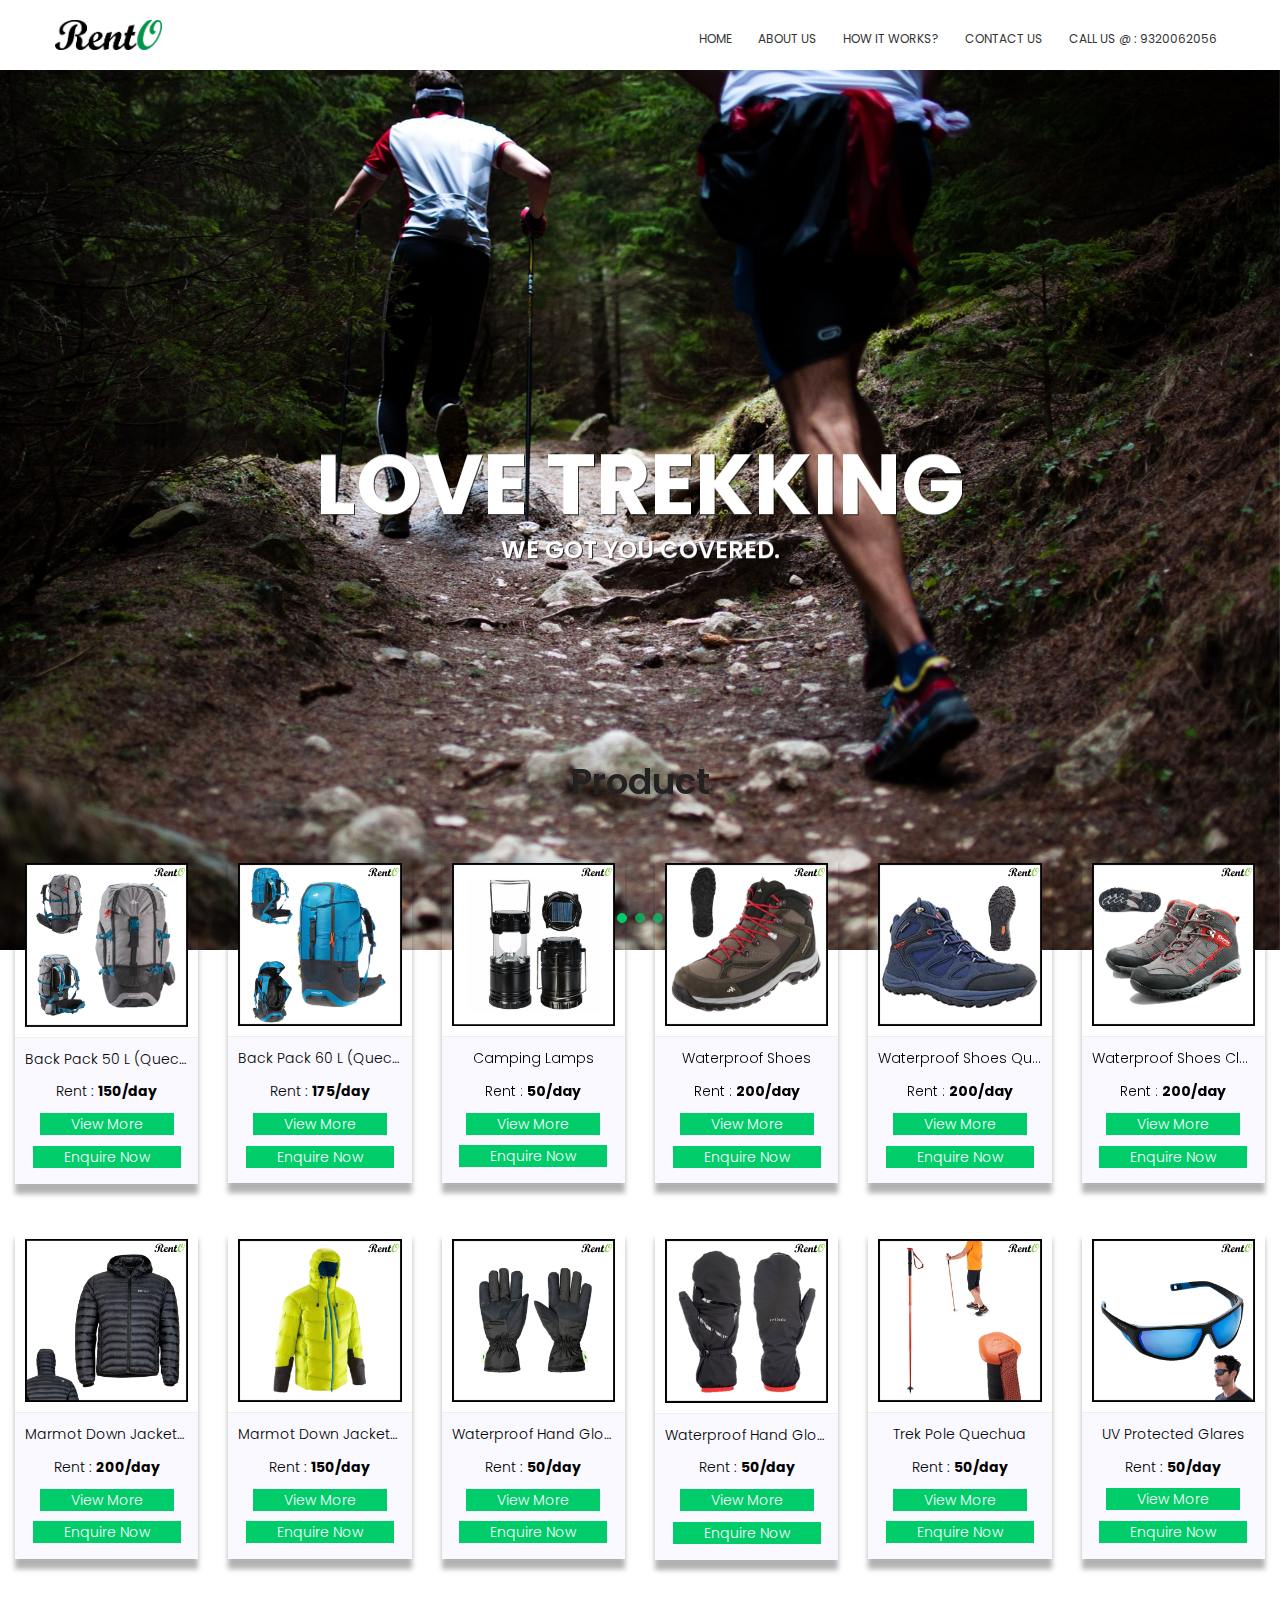
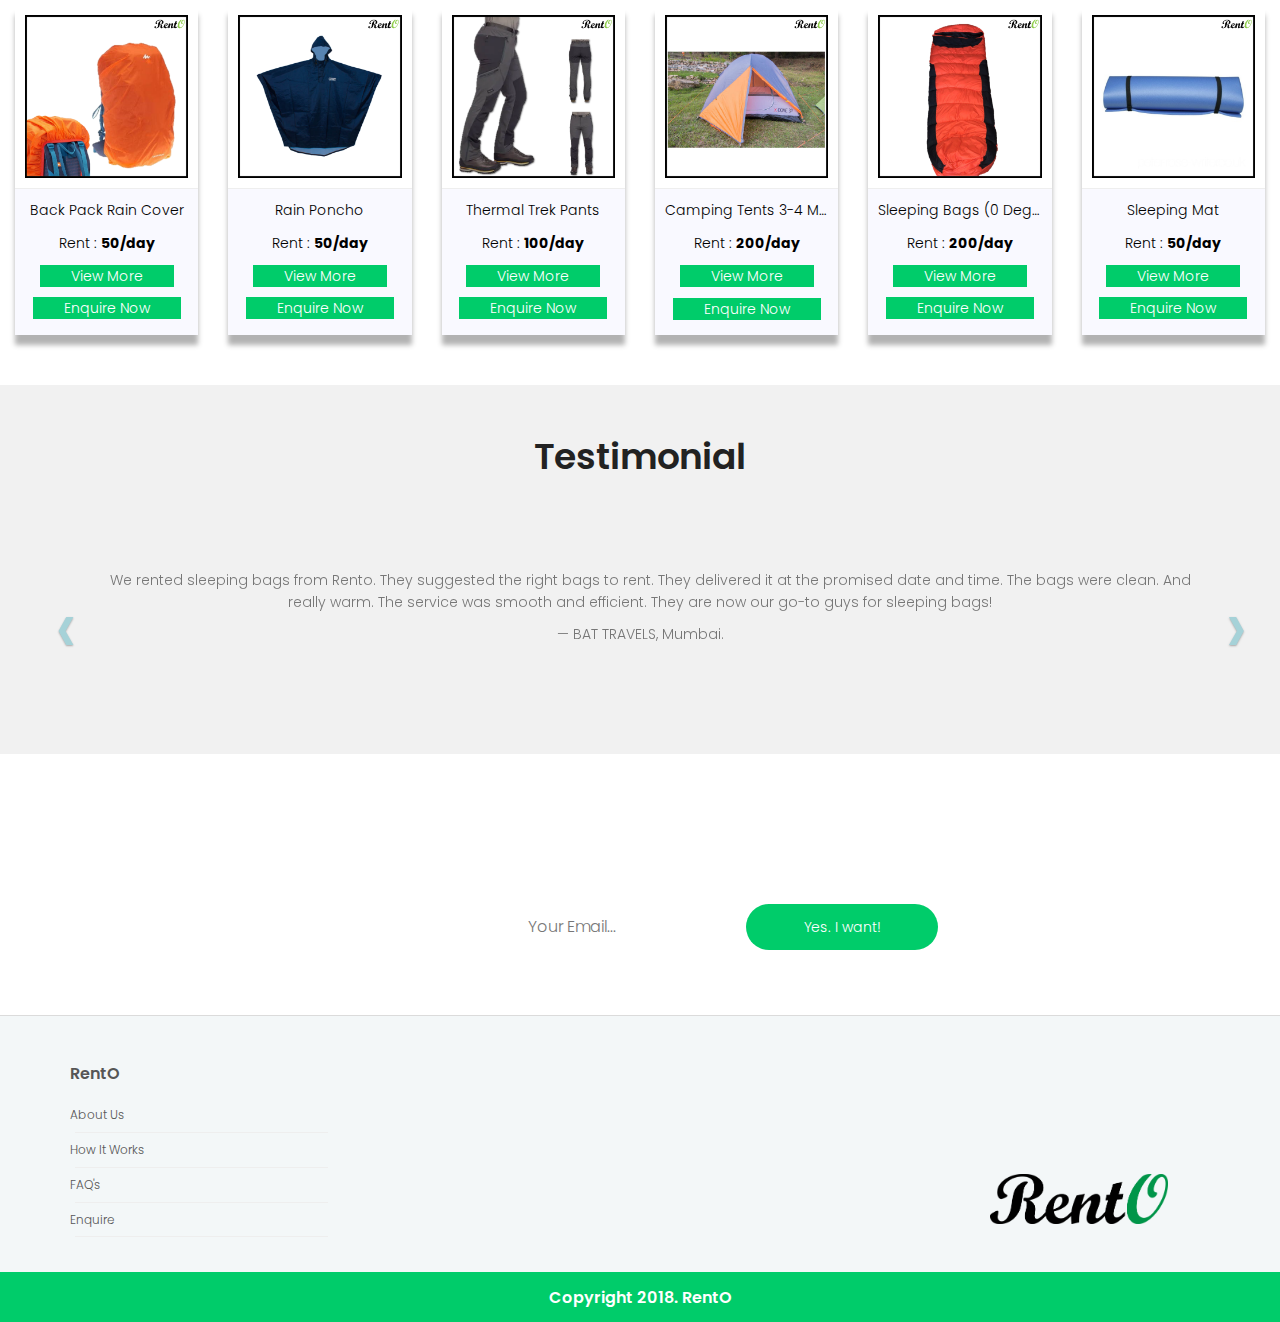
==== commit 320dc8d6: "haq and about us updated" ====
--- a/index.html
+++ b/index.html
@@ -43,7 +43,7 @@
 				        <ul class="nav-menu">
 				          <li class="menu-active"><a href="index.html">Home</a></li>
 				          <li><a href="aboutus.html">About Us</a></li>
-				          <li><a href="">How It Works?</a></li>
+				          <li><a href="how-it-works.html">How It Works?</a></li>
 				          <li><a href="https://docs.google.com/forms/d/e/1FAIpQLSfQs4HpEdsXPj0BQE7BMnRiyB614_WcO00rxkRxFMerv79mKA/viewform?usp=sf_link" target="_new">Contact Us</a></li>
 				          <li><a href="tel:9320062056">Call Us @ : 9320062056</a></li>
 				        </ul>
@@ -2225,26 +2225,26 @@
                     <h5 class="text-left"> RentO </h5>
                     <ul>
                       <li>
-                        <a href="">About Us</a>
+                        <a href="aboutus.html">About Us</a>
                         <hr/>
                       </li>
                       <li>
-                        <a href="">Culture</a>
+                        <a href="how-it-works.html">How It Works</a>
                         <hr/>
                       </li>
                       <li>
-                        <a href="">Investors</a>
+                        <a href="faq.html">FAQ's</a>
                         <hr/>
                       </li>
                       <li>
-                        <a href="">Careers</a>
+                        <a href="https://docs.google.com/forms/d/e/1FAIpQLSfQs4HpEdsXPj0BQE7BMnRiyB614_WcO00rxkRxFMerv79mKA/viewform?usp=sf_link" target="_new">Enquire</a>
                         <hr/>
                       </li>
-                      <li><a href="">Our Benefits</a></li>
+
                     </ul>
                   </div>
                   <div class="col-md-3">
-                    <h5> Information </h5>
+                    <!-- <h5> Information </h5>
                     <ul>
                       <li>
                         <a href="">Blog</a>
@@ -2263,10 +2263,10 @@
                         <hr>
                       </li>
                       <li><a href="">Sell on our website</a></li>
-                    </ul>
+                    </ul> -->
                   </div>
                   <div class="col-md-3">
-                    <h5> Policies </h5>
+                    <!-- <h5> Policies </h5>
                     <ul>
                       <li>
                         <a href="">Shipping Policy</a>
@@ -2285,7 +2285,7 @@
                         <hr>
                       </li>
                       <li><a href="">Three Years Benifit</a></li>
-                    </ul>
+                    </ul> -->
                   </div>
                   <div class="col-md-3">
                     <center><img class="footer-logo img-responsive" src="images/logo.png" alt="RentO"></center>
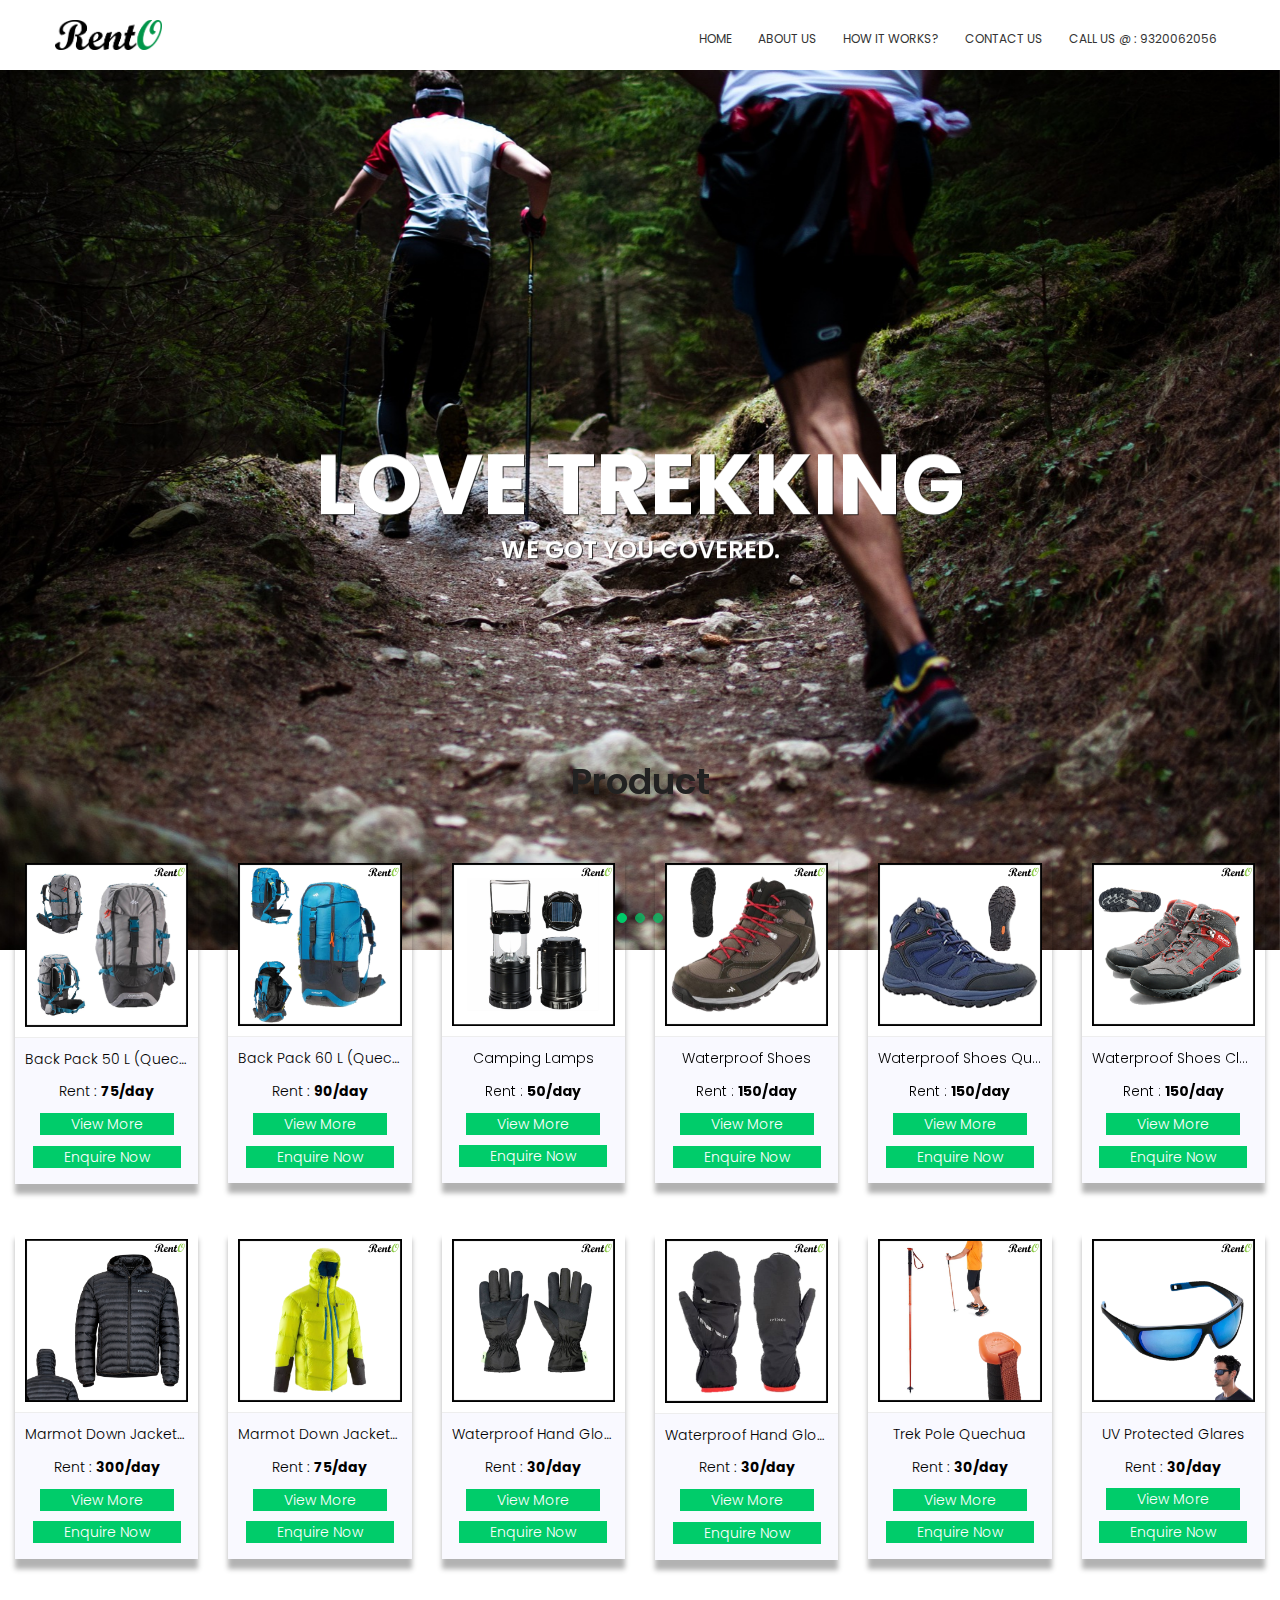
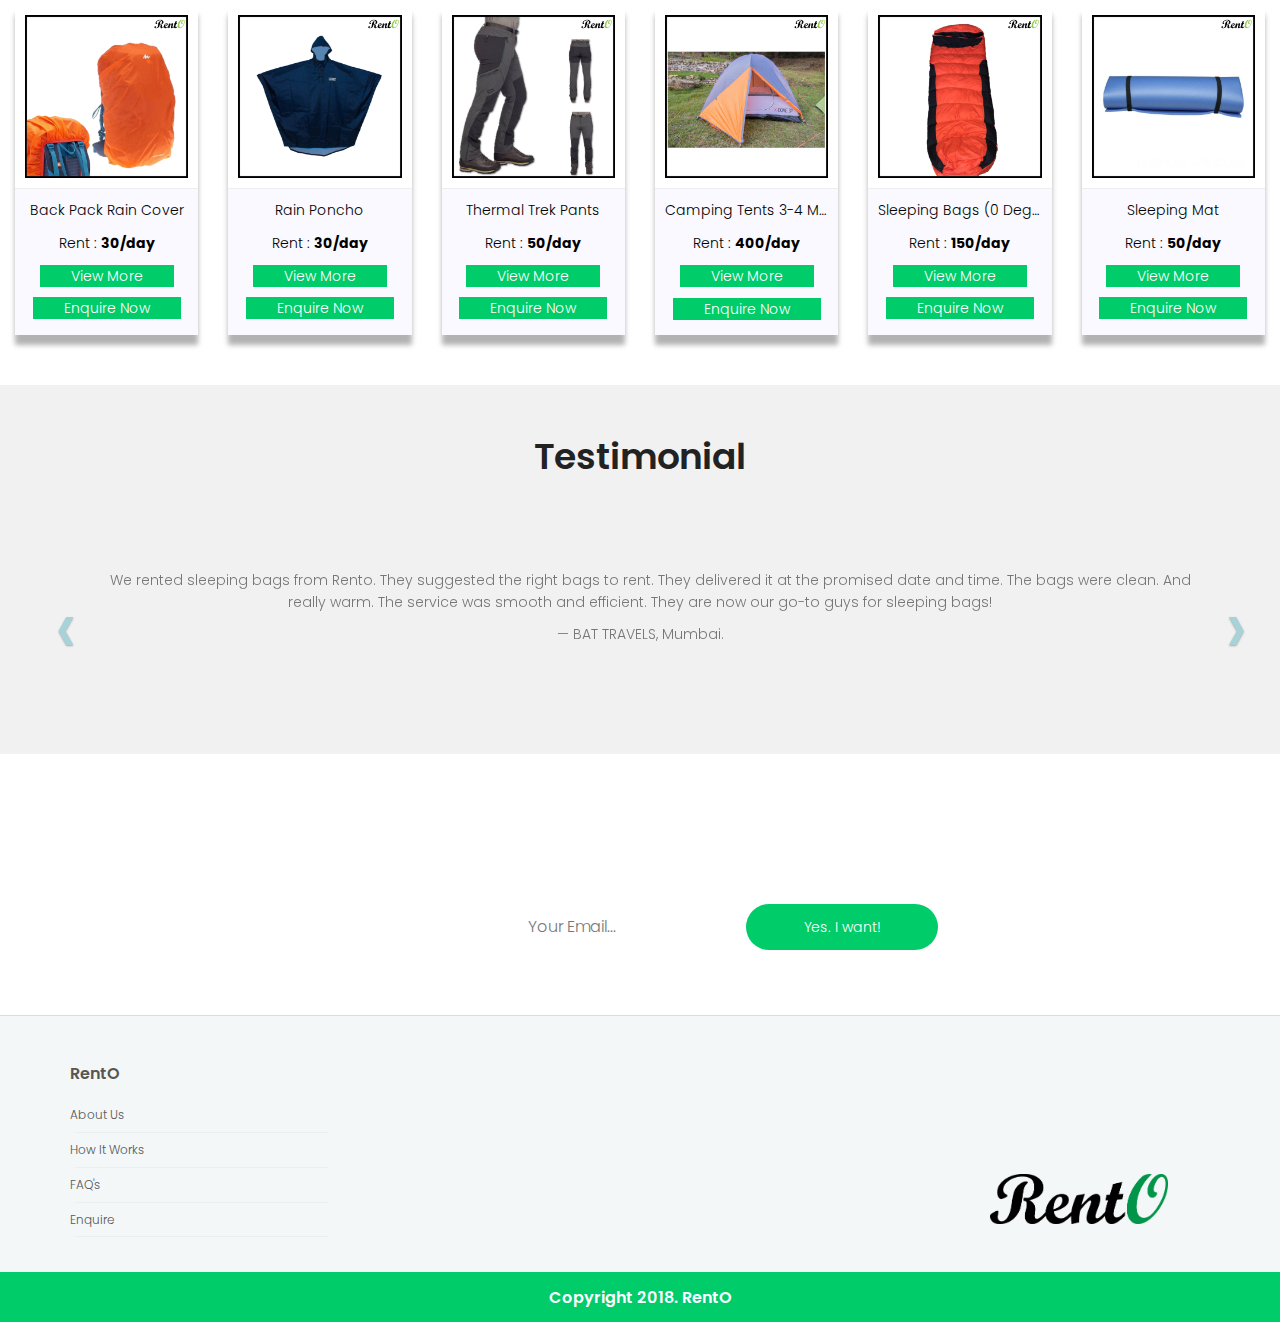
==== commit f5b5ae9c: "Update index.html" ====
--- a/index.html
+++ b/index.html
@@ -1,2330 +1,2330 @@
-	<!DOCTYPE html>
-	<html lang="zxx" class="no-js">
-	<head>
-		<!-- Mobile Specific Meta -->
-		<meta name="viewport" content="width=device-width, initial-scale=1, shrink-to-fit=no">
-		<!-- Favicon-->
-		<link rel="shortcut icon" href="images/fav.png">
-		<!-- Author Meta -->
-		<meta name="author" content="codepixer">
-		<!-- Meta Description -->
-		<meta name="description" content="">
-		<!-- Meta Keyword -->
-		<meta name="keywords" content="">
-		<!-- meta character set -->
-		<meta charset="UTF-8">
-		<!-- Site Title -->
-		<title>RentO</title>
-
-		<link href="https://fonts.googleapis.com/css?family=Poppins:100,200,400,300,500,600,700" rel="stylesheet">
-			<!--
-			CSS
-			============================================= -->
-			<link rel="stylesheet" href="css/linearicons.css">
-			<link rel="stylesheet" href="css/font-awesome.min.css">
-			<link rel="stylesheet" href="https://use.fontawesome.com/releases/v5.0.13/css/all.css" integrity="sha384-DNOHZ68U8hZfKXOrtjWvjxusGo9WQnrNx2sqG0tfsghAvtVlRW3tvkXWZh58N9jp" crossorigin="anonymous">
-			<!-- <link rel="stylesheet" href="css/bootstrap.css"> -->
-			<link rel="stylesheet" href="https://maxcdn.bootstrapcdn.com/bootstrap/3.3.7/css/bootstrap.min.css">
-			<!-- <link rel="stylesheet" href="css/magnific-popup.css">
-			<link rel="stylesheet" href="css/nice-select.css">	-->
-			<link rel="stylesheet" href="css/flickity.css">
-			<link rel="stylesheet" href="css/animate.min.css">
-			<link rel="stylesheet" href="css/main.css">
-			<link rel="stylesheet" href="css/style.css">
-		</head>
-		<body>
-		<header id="header" id="home">
-			    <div class="container main-menu">
-			    	<div class="row align-items-center justify-content-between d-flex">
-				      <div id="logo">
-				        <a href="index.html"><img src="images/logo.png" alt="" title="" /></a>
-				      </div>
-				      <nav id="nav-menu-container">
-				        <ul class="nav-menu">
-				          <li class="menu-active"><a href="index.html">Home</a></li>
-				          <li><a href="aboutus.html">About Us</a></li>
-				          <li><a href="how-it-works.html">How It Works?</a></li>
-				          <li><a href="https://docs.google.com/forms/d/e/1FAIpQLSfQs4HpEdsXPj0BQE7BMnRiyB614_WcO00rxkRxFMerv79mKA/viewform?usp=sf_link" target="_new">Contact Us</a></li>
-				          <li><a href="tel:9320062056">Call Us @ : 9320062056</a></li>
-				        </ul>
-				      </nav><!-- #nav-menu-container -->
-			    	</div>
-			    </div>
-		</header><!-- #header -->
-
-
-			<!-- start banner Area 1 -->
-			<section class="banner-area" id="home">
-				<div class="container-fluid">
-					<div class="row main-banner-content">
-						<!-- carousel code -->
-							<div class="carousel fade-carousel slide" data-ride="carousel" data-interval="4000" id="bs-carousel">
-							  <!-- Overlay -->
-							  <!-- <div class="overlay"></div> -->
-
-							  <!-- Indicators -->
-							  <ol class="carousel-indicators">
-							    <li data-target="#bs-carousel" data-slide-to="0" class="active"></li>
-							    <li data-target="#bs-carousel" data-slide-to="1"></li>
-							    <li data-target="#bs-carousel" data-slide-to="2"></li>
-							  </ol>
-
-							  <!-- Wrapper for slides -->
-							  <div class="carousel-inner">
-							    <div class="item slides active">
-							      <div class="slide-1"></div>
-							      <div class="hero">
-							        <hgroup>
-							            <h1 class="col-white text-uppercase">Love Trekking</h1>
-							            <h3 class="col-white">We got you covered.</h3>
-							        </hgroup>
-
-							      </div>
-							    </div>
-							    <div class="item slides">
-							      <div class="slide-2"></div>
-							      <div class="hero">
-							        <hgroup>
-							            <h1 class="col-white text-uppercase">Feeling adventurous</h1>
-							            <h3 class="col-white">We got you covered.</h3>
-							        </hgroup>
-
-							      </div>
-							    </div>
-							    <div class="item slides">
-							      <div class="slide-3"></div>
-							      <div class="hero">
-							        <hgroup>
-							            <h1 class="col-white text-uppercase">Missing Gear</h1>
-							            <h3 class="col-white">We got you covered.</h3>
-							        </hgroup>
-
-							      </div>
-							    </div>
-							  </div>
+		<!DOCTYPE html>
+		<html lang="zxx" class="no-js">
+		<head>
+			<!-- Mobile Specific Meta -->
+			<meta name="viewport" content="width=device-width, initial-scale=1, shrink-to-fit=no">
+			<!-- Favicon-->
+			<link rel="shortcut icon" href="images/fav.png">
+			<!-- Author Meta -->
+			<meta name="author" content="codepixer">
+			<!-- Meta Description -->
+			<meta name="description" content="">
+			<!-- Meta Keyword -->
+			<meta name="keywords" content="">
+			<!-- meta character set -->
+			<meta charset="UTF-8">
+			<!-- Site Title -->
+			<title>RentO</title>
+
+			<link href="https://fonts.googleapis.com/css?family=Poppins:100,200,400,300,500,600,700" rel="stylesheet">
+				<!--
+				CSS
+				============================================= -->
+				<link rel="stylesheet" href="css/linearicons.css">
+				<link rel="stylesheet" href="css/font-awesome.min.css">
+				<link rel="stylesheet" href="https://use.fontawesome.com/releases/v5.0.13/css/all.css" integrity="sha384-DNOHZ68U8hZfKXOrtjWvjxusGo9WQnrNx2sqG0tfsghAvtVlRW3tvkXWZh58N9jp" crossorigin="anonymous">
+				<!-- <link rel="stylesheet" href="css/bootstrap.css"> -->
+				<link rel="stylesheet" href="https://maxcdn.bootstrapcdn.com/bootstrap/3.3.7/css/bootstrap.min.css">
+				<!-- <link rel="stylesheet" href="css/magnific-popup.css">
+				<link rel="stylesheet" href="css/nice-select.css">	-->
+				<link rel="stylesheet" href="css/flickity.css">
+				<link rel="stylesheet" href="css/animate.min.css">
+				<link rel="stylesheet" href="css/main.css">
+				<link rel="stylesheet" href="css/style.css">
+			</head>
+			<body>
+			<header id="header" id="home">
+				    <div class="container main-menu">
+				    	<div class="row align-items-center justify-content-between d-flex">
+					      <div id="logo">
+					        <a href="index.html"><img src="images/logo.png" alt="" title="" /></a>
+					      </div>
+					      <nav id="nav-menu-container">
+					        <ul class="nav-menu">
+					          <li class="menu-active"><a href="index.html">Home</a></li>
+					          <li><a href="aboutus.html">About Us</a></li>
+					          <li><a href="how-it-works.html">How It Works?</a></li>
+					          <li><a href="https://docs.google.com/forms/d/e/1FAIpQLSfQs4HpEdsXPj0BQE7BMnRiyB614_WcO00rxkRxFMerv79mKA/viewform?usp=sf_link" target="_new">Contact Us</a></li>
+					          <li><a href="tel:9320062056">Call Us @ : 9320062056</a></li>
+					        </ul>
+					      </nav><!-- #nav-menu-container -->
+				    	</div>
+				    </div>
+			</header><!-- #header -->
+
+
+				<!-- start banner Area 1 -->
+				<section class="banner-area" id="home">
+					<div class="container-fluid">
+						<div class="row main-banner-content">
+							<!-- carousel code -->
+								<div class="carousel fade-carousel slide" data-ride="carousel" data-interval="4000" id="bs-carousel">
+								  <!-- Overlay -->
+								  <!-- <div class="overlay"></div> -->
+
+								  <!-- Indicators -->
+								  <ol class="carousel-indicators">
+								    <li data-target="#bs-carousel" data-slide-to="0" class="active"></li>
+								    <li data-target="#bs-carousel" data-slide-to="1"></li>
+								    <li data-target="#bs-carousel" data-slide-to="2"></li>
+								  </ol>
+
+								  <!-- Wrapper for slides -->
+								  <div class="carousel-inner">
+								    <div class="item slides active">
+								      <div class="slide-1"></div>
+								      <div class="hero">
+								        <hgroup>
+								            <h1 class="col-white text-uppercase">Love Trekking</h1>
+								            <h3 class="col-white">We got you covered.</h3>
+								        </hgroup>
+
+								      </div>
+								    </div>
+								    <div class="item slides">
+								      <div class="slide-2"></div>
+								      <div class="hero">
+								        <hgroup>
+								            <h1 class="col-white text-uppercase">Feeling adventurous</h1>
+								            <h3 class="col-white">We got you covered.</h3>
+								        </hgroup>
+
+								      </div>
+								    </div>
+								    <div class="item slides">
+								      <div class="slide-3"></div>
+								      <div class="hero">
+								        <hgroup>
+								            <h1 class="col-white text-uppercase">Missing Gear</h1>
+								            <h3 class="col-white">We got you covered.</h3>
+								        </hgroup>
+
+								      </div>
+								    </div>
+								  </div>
+								</div>
+							<!-- carousel code -->
+						</div>
+				</div>
+				</section>
+				<!-- End banner Area 1 -->
+				<!-- About Us section -->
+				<section class="section-gap-category" id="about"  style="background: #fff;">
+
+				</section>
+				<!-- About Us section -->
+				<!-- How it works section -->
+				<section class="section-gap-category" id="about"  style="background: #fff;">
+
+				</section>
+				<!-- How it works section -->
+				<!-- Start feature Area 3 -->
+				<section class="feature-area section-gap">
+					<div class="container-fluid">
+						<div class="row d-flex justify-content-center">
+							<div class="col-md-12 pb-40 header-text text-center">
+								<h1 class="pb-10">Product</h1>
 							</div>
-						<!-- carousel code -->
-					</div>
-			</div>
-			</section>
-			<!-- End banner Area 1 -->
-			<!-- About Us section -->
-			<section class="section-gap-category" id="about"  style="background: #fff;">
-
-			</section>
-			<!-- About Us section -->
-			<!-- How it works section -->
-			<section class="section-gap-category" id="about"  style="background: #fff;">
-
-			</section>
-			<!-- How it works section -->
-			<!-- Start feature Area 3 -->
-			<section class="feature-area section-gap">
-				<div class="container-fluid">
-					<div class="row d-flex justify-content-center">
-						<div class="col-md-12 pb-40 header-text text-center">
-							<h1 class="pb-10">Product</h1>
 						</div>
-					</div>
-					<div class="row">
-						<div class="col-lg-2 col-md-2" title="Back Pack 50 L (Quechua)">
-							<div class="single-product">
-								<div class="thumb">
-									<img src="images/products/product-1.png" class="img-responsive" alt="">
+						<div class="row">
+							<div class="col-lg-2 col-md-2" title="Back Pack 50 L (Quechua)">
+								<div class="single-product">
+									<div class="thumb">
+										<img src="images/products/product-1.png" class="img-responsive" alt="">
+									</div>
+									<div class="details">
+										<div class="row">
+											<div class="col-sm-12">
+												<p class="col-000">Back Pack 50 L (Quechua)</p>
+												<p class="col-000">Rent : <strong>75/day</strong></p>
+												<p class="text-center"><a href="#pro1" data-toggle="modal" contenteditable="false" class="rento-btn">View More</a></p>
+												<p class="text-center"><a href="https://docs.google.com/forms/d/e/1FAIpQLSfQs4HpEdsXPj0BQE7BMnRiyB614_WcO00rxkRxFMerv79mKA/viewform?usp=sf_link" target="_new" class="rento-btn">Enquire Now</a></p>
+											</div>
+										</div>
+									</div>
 								</div>
-								<div class="details">
-									<div class="row">
-										<div class="col-sm-12">
-											<p class="col-000">Back Pack 50 L (Quechua)</p>
-											<p class="col-000">Rent : <strong>150/day</strong></p>
-											<p class="text-center"><a href="#pro1" data-toggle="modal" contenteditable="false" class="rento-btn">View More</a></p>
-											<p class="text-center"><a href="https://docs.google.com/forms/d/e/1FAIpQLSfQs4HpEdsXPj0BQE7BMnRiyB614_WcO00rxkRxFMerv79mKA/viewform?usp=sf_link" target="_new" class="rento-btn">Enquire Now</a></p>
+							</div>
+							<div class="col-lg-2 col-md-2" title="Back Pack 60 L (Quechua)">
+								<div class="single-product">
+									<div class="thumb">
+										<img src="images/products/product-2.png" class="img-responsive" alt="">
+									</div>
+									<div class="details">
+										<div class="row">
+											<div class="col-sm-12">
+												<p class="col-000">Back Pack 60 L (Quechua)</p>
+												<p class="col-000">Rent : <strong>90/day</strong></p>
+												<p class="text-center"><a href="#pro2" data-toggle="modal" contenteditable="false" class="rento-btn">View More</a></p>
+												<p class="text-center"><a href="https://docs.google.com/forms/d/e/1FAIpQLSfQs4HpEdsXPj0BQE7BMnRiyB614_WcO00rxkRxFMerv79mKA/viewform?usp=sf_link" target="_new" class="rento-btn">Enquire Now</a></p>
+											</div>
+										</div>
+									</div>
+								</div>
+							</div>
+							<div class="col-lg-2 col-md-2" title="Camping Lamps">
+								<div class="single-product">
+									<div class="thumb">
+										<img src="images/products/product-3.png" class="img-responsive" alt="">
+									</div>
+									<div class="details">
+										<div class="row">
+											<div class="col-sm-12">
+												<p class="col-000">Camping Lamps</p>
+												<p class="col-000">Rent : <strong>50/day</strong></p>
+												<p class="text-center"><a href="#pro3" data-toggle="modal" contenteditable="false" class="rento-btn">View More</a></p>
+												<p class="text-center"><a href="https://docs.google.com/forms/d/e/1FAIpQLSfQs4HpEdsXPj0BQE7BMnRiyB614_WcO00rxkRxFMerv79mKA/viewform?usp=sf_link" target="_new" class="rento-btn">Enquire Now</a></p>
+											</div>
+										</div>
+									</div>
+								</div>
+							</div>
+
+							<div class="col-lg-2 col-md-2" title="Waterproof Shoes">
+								<div class="single-product">
+									<div class="thumb">
+										<img src="images/products/product-4.png" class="img-responsive" alt="">
+									</div>
+									<div class="details">
+										<div class="row">
+											<div class="col-sm-12">
+												<p class="col-000">Waterproof Shoes</p>
+												<p class="col-000">Rent : <strong>150/day</strong></p>
+												<p class="text-center"><a href="#pro4" data-toggle="modal" contenteditable="false" class="rento-btn">View More</a></p>
+												<p class="text-center"><a href="https://docs.google.com/forms/d/e/1FAIpQLSfQs4HpEdsXPj0BQE7BMnRiyB614_WcO00rxkRxFMerv79mKA/viewform?usp=sf_link" target="_new" class="rento-btn">Enquire Now</a></p>
+											</div>
+										</div>
+									</div>
+								</div>
+							</div>
+
+							<div class="col-lg-2 col-md-2" title="Waterproof Shoes Quipco">
+								<div class="single-product">
+									<div class="thumb">
+										<img src="images/products/product-5.png" class="img-responsive" alt="">
+									</div>
+									<div class="details">
+										<div class="row">
+											<div class="col-sm-12">
+												<p class="col-000">Waterproof Shoes Quipco</p>
+												<p class="col-000">Rent : <strong>150/day</strong></p>
+												<p class="text-center"><a href="#pro5" data-toggle="modal" contenteditable="false" class="rento-btn">View More</a></p>
+												<p class="text-center"><a href="https://docs.google.com/forms/d/e/1FAIpQLSfQs4HpEdsXPj0BQE7BMnRiyB614_WcO00rxkRxFMerv79mKA/viewform?usp=sf_link" target="_new" class="rento-btn">Enquire Now</a></p>
+											</div>
+										</div>
+									</div>
+								</div>
+							</div>
+
+							<div class="col-lg-2 col-md-2" title="Waterproof Shoes Clorts ">
+								<div class="single-product">
+									<div class="thumb">
+										<img src="images/products/product-6.png" class="img-responsive" alt="">
+									</div>
+									<div class="details">
+										<div class="row">
+											<div class="col-sm-12">
+												<p class="col-000">Waterproof Shoes Clorts </p>
+												<p class="col-000">Rent : <strong>150/day</strong></p>
+												<p class="text-center"><a href="#pro6" data-toggle="modal" contenteditable="false" class="rento-btn">View More</a></p>
+												<p class="text-center"><a href="https://docs.google.com/forms/d/e/1FAIpQLSfQs4HpEdsXPj0BQE7BMnRiyB614_WcO00rxkRxFMerv79mKA/viewform?usp=sf_link" target="_new" class="rento-btn">Enquire Now</a></p>
+											</div>
 										</div>
 									</div>
 								</div>
 							</div>
 						</div>
-						<div class="col-lg-2 col-md-2" title="Back Pack 60 L (Quechua)">
-							<div class="single-product">
-								<div class="thumb">
-									<img src="images/products/product-2.png" class="img-responsive" alt="">
+						<div class="row">
+							<br/>
+							<br/>
+							<div class="col-lg-2 col-md-2" title="Marmot Down Jacket -15Degree">
+								<div class="single-product">
+									<div class="thumb">
+										<img src="images/products/product-7.png" class="img-responsive" alt="">
+									</div>
+									<div class="details">
+										<div class="row">
+											<div class="col-sm-12">
+												<p class="col-000">Marmot Down Jacket (0 to -29 Degree)</p>
+												<p class="col-000">Rent : <strong>300/day</strong></p>
+												<p class="text-center"><a href="#pro7" data-toggle="modal" contenteditable="false" class="rento-btn">View More</a></p>
+												<p class="text-center"><a href="https://docs.google.com/forms/d/e/1FAIpQLSfQs4HpEdsXPj0BQE7BMnRiyB614_WcO00rxkRxFMerv79mKA/viewform?usp=sf_link" target="_new" class="rento-btn">Enquire Now</a></p>
+											</div>
+										</div>
+									</div>
 								</div>
-								<div class="details">
-									<div class="row">
-										<div class="col-sm-12">
-											<p class="col-000">Back Pack 60 L (Quechua)</p>
-											<p class="col-000">Rent : <strong>175/day</strong></p>
-											<p class="text-center"><a href="#pro2" data-toggle="modal" contenteditable="false" class="rento-btn">View More</a></p>
-											<p class="text-center"><a href="https://docs.google.com/forms/d/e/1FAIpQLSfQs4HpEdsXPj0BQE7BMnRiyB614_WcO00rxkRxFMerv79mKA/viewform?usp=sf_link" target="_new" class="rento-btn">Enquire Now</a></p>
+							</div>
+							<div class="col-lg-2 col-md-2" title="Marmot Down Jacket -5Degree">
+								<div class="single-product">
+									<div class="thumb">
+										<img src="images/products/product-8.png" class="img-responsive" alt="">
+									</div>
+									<div class="details">
+										<div class="row">
+											<div class="col-sm-12">
+												<p class="col-000">Marmot Down Jacket (0 to -5 Degree)</p>
+												<p class="col-000">Rent : <strong>75/day</strong></p>
+												<p class="text-center"><a href="#pro8" data-toggle="modal" contenteditable="false" class="rento-btn">View More</a></p>
+												<p class="text-center"><a href="https://docs.google.com/forms/d/e/1FAIpQLSfQs4HpEdsXPj0BQE7BMnRiyB614_WcO00rxkRxFMerv79mKA/viewform?usp=sf_link" target="_new" class="rento-btn">Enquire Now</a></p>
+											</div>
+										</div>
+									</div>
+								</div>
+							</div>
+							<div class="col-lg-2 col-md-2" title="Waterproof Hand Gloves 1">
+								<div class="single-product">
+									<div class="thumb">
+										<img src="images/products/product-9.png" class="img-responsive" alt="">
+									</div>
+									<div class="details">
+										<div class="row">
+											<div class="col-sm-12">
+												<p class="col-000">Waterproof Hand Gloves 1 </p>
+												<p class="col-000">Rent : <strong>30/day</strong></p>
+												<p class="text-center"><a href="#pro9" data-toggle="modal" contenteditable="false" class="rento-btn">View More</a></p>
+												<p class="text-center"><a href="https://docs.google.com/forms/d/e/1FAIpQLSfQs4HpEdsXPj0BQE7BMnRiyB614_WcO00rxkRxFMerv79mKA/viewform?usp=sf_link" target="_new" class="rento-btn">Enquire Now</a></p>
+											</div>
+										</div>
+									</div>
+								</div>
+							</div>
+							<div class="col-lg-2 col-md-2" title="Waterproof Hand Gloves 2">
+								<div class="single-product">
+									<div class="thumb">
+										<img src="images/products/product-10.png" class="img-responsive" alt="">
+									</div>
+									<div class="details">
+										<div class="row">
+											<div class="col-sm-12">
+												<p class="col-000">Waterproof Hand Gloves 2 </p>
+												<p class="col-000">Rent : <strong>30/day</strong></p>
+												<p class="text-center"><a href="#pro10" data-toggle="modal" contenteditable="false" class="rento-btn">View More</a></p>
+												<p class="text-center"><a href="https://docs.google.com/forms/d/e/1FAIpQLSfQs4HpEdsXPj0BQE7BMnRiyB614_WcO00rxkRxFMerv79mKA/viewform?usp=sf_link" target="_new" class="rento-btn">Enquire Now</a></p>
+											</div>
+										</div>
+									</div>
+								</div>
+							</div>
+
+							<div class="col-lg-2 col-md-2" title="Trek Pole Quechua ">
+								<div class="single-product">
+									<div class="thumb">
+										<img src="images/products/product-11.png" class="img-responsive" alt="">
+									</div>
+									<div class="details">
+										<div class="row">
+											<div class="col-sm-12">
+												<p class="col-000">Trek Pole Quechua </p>
+												<p class="col-000">Rent : <strong>30/day</strong></p>
+												<p class="text-center"><a href="#pro11" data-toggle="modal" contenteditable="false" class="rento-btn">View More</a></p>
+												<p class="text-center"><a href="https://docs.google.com/forms/d/e/1FAIpQLSfQs4HpEdsXPj0BQE7BMnRiyB614_WcO00rxkRxFMerv79mKA/viewform?usp=sf_link" target="_new" class="rento-btn">Enquire Now</a></p>
+											</div>
+										</div>
+									</div>
+								</div>
+							</div>
+
+							<div class="col-lg-2 col-md-2" title="UV Protected Glares">
+								<div class="single-product">
+									<div class="thumb">
+										<img src="images/products/product-12.png" class="img-responsive" alt="">
+									</div>
+									<div class="details">
+										<div class="row">
+											<div class="col-sm-12">
+												<p class="col-000">UV Protected Glares</p>
+												<p class="col-000">Rent : <strong>30/day</strong></p>
+												<p class="text-center"><a href="#pro12" data-toggle="modal" contenteditable="false" class="rento-btn">View More</a></p>
+												<p class="text-center"><a href="https://docs.google.com/forms/d/e/1FAIpQLSfQs4HpEdsXPj0BQE7BMnRiyB614_WcO00rxkRxFMerv79mKA/viewform?usp=sf_link" target="_new" class="rento-btn">Enquire Now</a></p>
+											</div>
 										</div>
 									</div>
 								</div>
 							</div>
 						</div>
-						<div class="col-lg-2 col-md-2" title="Camping Lamps">
-							<div class="single-product">
-								<div class="thumb">
-									<img src="images/products/product-3.png" class="img-responsive" alt="">
-								</div>
-								<div class="details">
-									<div class="row">
-										<div class="col-sm-12">
-											<p class="col-000">Camping Lamps</p>
-											<p class="col-000">Rent : <strong>50/day</strong></p>
-											<p class="text-center"><a href="#pro3" data-toggle="modal" contenteditable="false" class="rento-btn">View More</a></p>
-											<p class="text-center"><a href="https://docs.google.com/forms/d/e/1FAIpQLSfQs4HpEdsXPj0BQE7BMnRiyB614_WcO00rxkRxFMerv79mKA/viewform?usp=sf_link" target="_new" class="rento-btn">Enquire Now</a></p>
+
+						<div class="row">
+							<br/>
+							<br/>
+							<div class="col-lg-2 col-md-2" title="Back Pack Rain Cover">
+								<div class="single-product">
+									<div class="thumb">
+										<img src="images/products/product-13.png" class="img-responsive" alt="">
+									</div>
+									<div class="details">
+										<div class="row">
+											<div class="col-sm-12">
+												<p class="col-000">Back Pack Rain Cover</p>
+												<p class="col-000">Rent : <strong>30/day</strong></p>
+												<p class="text-center"><a href="#pro3" data-toggle="modal" contenteditable="false" class="rento-btn">View More</a></p>
+												<p class="text-center"><a href="https://docs.google.com/forms/d/e/1FAIpQLSfQs4HpEdsXPj0BQE7BMnRiyB614_WcO00rxkRxFMerv79mKA/viewform?usp=sf_link" target="_new" class="rento-btn">Enquire Now</a></p>
+											</div>
 										</div>
 									</div>
 								</div>
 							</div>
-						</div>
-
-						<div class="col-lg-2 col-md-2" title="Waterproof Shoes">
-							<div class="single-product">
-								<div class="thumb">
-									<img src="images/products/product-4.png" class="img-responsive" alt="">
-								</div>
-								<div class="details">
-									<div class="row">
-										<div class="col-sm-12">
-											<p class="col-000">Waterproof Shoes</p>
-											<p class="col-000">Rent : <strong>200/day</strong></p>
-											<p class="text-center"><a href="#pro4" data-toggle="modal" contenteditable="false" class="rento-btn">View More</a></p>
-											<p class="text-center"><a href="https://docs.google.com/forms/d/e/1FAIpQLSfQs4HpEdsXPj0BQE7BMnRiyB614_WcO00rxkRxFMerv79mKA/viewform?usp=sf_link" target="_new" class="rento-btn">Enquire Now</a></p>
+
+							<div class="col-lg-2 col-md-2" title="Rain Poncho">
+								<div class="single-product">
+									<div class="thumb">
+										<img src="images/products/product-14.png" class="img-responsive" alt="">
+									</div>
+									<div class="details">
+										<div class="row">
+											<div class="col-sm-12">
+												<p class="col-000">Rain Poncho</p>
+												<p class="col-000">Rent : <strong>30/day</strong></p>
+												<p class="text-center"><a href="#pro14" data-toggle="modal" contenteditable="false" class="rento-btn">View More</a></p>
+												<p class="text-center"><a href="https://docs.google.com/forms/d/e/1FAIpQLSfQs4HpEdsXPj0BQE7BMnRiyB614_WcO00rxkRxFMerv79mKA/viewform?usp=sf_link" target="_new" class="rento-btn">Enquire Now</a></p>
+											</div>
 										</div>
 									</div>
 								</div>
 							</div>
-						</div>
-
-						<div class="col-lg-2 col-md-2" title="Waterproof Shoes Quipco">
-							<div class="single-product">
-								<div class="thumb">
-									<img src="images/products/product-5.png" class="img-responsive" alt="">
-								</div>
-								<div class="details">
-									<div class="row">
-										<div class="col-sm-12">
-											<p class="col-000">Waterproof Shoes Quipco</p>
-											<p class="col-000">Rent : <strong>200/day</strong></p>
-											<p class="text-center"><a href="#pro5" data-toggle="modal" contenteditable="false" class="rento-btn">View More</a></p>
-											<p class="text-center"><a href="https://docs.google.com/forms/d/e/1FAIpQLSfQs4HpEdsXPj0BQE7BMnRiyB614_WcO00rxkRxFMerv79mKA/viewform?usp=sf_link" target="_new" class="rento-btn">Enquire Now</a></p>
+
+							<div class="col-lg-2 col-md-2" title="Thermal Trek Pants">
+								<div class="single-product">
+									<div class="thumb">
+										<img src="images/products/product-15.png" class="img-responsive" alt="">
+									</div>
+									<div class="details">
+										<div class="row">
+											<div class="col-sm-12">
+												<p class="col-000">Thermal Trek Pants</p>
+												<p class="col-000">Rent : <strong>50/day</strong></p>
+												<p class="text-center"><a href="#pro15" data-toggle="modal" contenteditable="false" class="rento-btn">View More</a></p>
+												<p class="text-center"><a href="https://docs.google.com/forms/d/e/1FAIpQLSfQs4HpEdsXPj0BQE7BMnRiyB614_WcO00rxkRxFMerv79mKA/viewform?usp=sf_link" target="_new" class="rento-btn">Enquire Now</a></p>
+											</div>
 										</div>
 									</div>
 								</div>
 							</div>
-						</div>
-
-						<div class="col-lg-2 col-md-2" title="Waterproof Shoes Clorts ">
-							<div class="single-product">
-								<div class="thumb">
-									<img src="images/products/product-6.png" class="img-responsive" alt="">
-								</div>
-								<div class="details">
-									<div class="row">
-										<div class="col-sm-12">
-											<p class="col-000">Waterproof Shoes Clorts </p>
-											<p class="col-000">Rent : <strong>200/day</strong></p>
-											<p class="text-center"><a href="#pro6" data-toggle="modal" contenteditable="false" class="rento-btn">View More</a></p>
-											<p class="text-center"><a href="https://docs.google.com/forms/d/e/1FAIpQLSfQs4HpEdsXPj0BQE7BMnRiyB614_WcO00rxkRxFMerv79mKA/viewform?usp=sf_link" target="_new" class="rento-btn">Enquire Now</a></p>
+
+							<div class="col-lg-2 col-md-2" title="Camping Tents 3-4 Men ">
+								<div class="single-product">
+									<div class="thumb">
+										<img src="images/products/product-16.png" class="img-responsive" alt="">
+									</div>
+									<div class="details">
+										<div class="row">
+											<div class="col-sm-12">
+												<p class="col-000">Camping Tents 3-4 Men </p>
+												<p class="col-000">Rent : <strong>400/day</strong></p>
+												<p class="text-center"><a href="#pro16" data-toggle="modal" contenteditable="false" class="rento-btn">View More</a></p>
+												<p class="text-center"><a href="https://docs.google.com/forms/d/e/1FAIpQLSfQs4HpEdsXPj0BQE7BMnRiyB614_WcO00rxkRxFMerv79mKA/viewform?usp=sf_link" target="_new" class="rento-btn">Enquire Now</a></p>
+											</div>
 										</div>
 									</div>
 								</div>
 							</div>
+
+							<div class="col-lg-2 col-md-2" title="Sleeping Bags (0 Degree)">
+								<div class="single-product">
+									<div class="thumb">
+										<img src="images/products/product-17.png" class="img-responsive" alt="">
+									</div>
+									<div class="details">
+										<div class="row">
+											<div class="col-sm-12">
+												<p class="col-000">Sleeping Bags (0 Degree)</p>
+												<p class="col-000">Rent : <strong>150/day</strong></p>
+												<p class="text-center"><a href="#pro17" data-toggle="modal" contenteditable="false" class="rento-btn">View More</a></p>
+												<p class="text-center"><a href="https://docs.google.com/forms/d/e/1FAIpQLSfQs4HpEdsXPj0BQE7BMnRiyB614_WcO00rxkRxFMerv79mKA/viewform?usp=sf_link" target="_new" class="rento-btn">Enquire Now</a></p>
+											</div>
+										</div>
+									</div>
+								</div>
+							</div>
+
+							<div class="col-lg-2 col-md-2" title="Sleeping Mat">
+								<div class="single-product">
+									<div class="thumb">
+										<img src="images/products/product-18.png" class="img-responsive" alt="">
+									</div>
+									<div class="details">
+										<div class="row">
+											<div class="col-sm-12">
+												<p class="col-000">Sleeping Mat</p>
+												<p class="col-000">Rent : <strong>50/day</strong></p>
+												<p class="text-center"><a href="#pro18" data-toggle="modal" contenteditable="false" class="rento-btn">View More</a></p>
+												<p class="text-center"><a href="https://docs.google.com/forms/d/e/1FAIpQLSfQs4HpEdsXPj0BQE7BMnRiyB614_WcO00rxkRxFMerv79mKA/viewform?usp=sf_link" target="_new" class="rento-btn">Enquire Now</a></p>
+											</div>
+										</div>
+									</div>
+								</div>
+							</div>
+
 						</div>
 					</div>
-					<div class="row">
-						<br/>
-						<br/>
-						<div class="col-lg-2 col-md-2" title="Marmot Down Jacket -15Degree">
-							<div class="single-product">
-								<div class="thumb">
-									<img src="images/products/product-7.png" class="img-responsive" alt="">
-								</div>
-								<div class="details">
-									<div class="row">
-										<div class="col-sm-12">
-											<p class="col-000">Marmot Down Jacket -15Degree </p>
-											<p class="col-000">Rent : <strong>200/day</strong></p>
-											<p class="text-center"><a href="#pro7" data-toggle="modal" contenteditable="false" class="rento-btn">View More</a></p>
-											<p class="text-center"><a href="https://docs.google.com/forms/d/e/1FAIpQLSfQs4HpEdsXPj0BQE7BMnRiyB614_WcO00rxkRxFMerv79mKA/viewform?usp=sf_link" target="_new" class="rento-btn">Enquire Now</a></p>
-										</div>
-									</div>
-								</div>
+				</section>
+				<!-- End feature Area 3 -->
+
+
+
+				<!-- Testimonial Section -->
+					<section class="section-gap" id="testimonial" style="background: #f1f1f1">
+	   			 <div class="container">
+
+	         <div class="row d-flex justify-content-center">
+							<div class="col-md-12 pb-40 header-text text-center">
+								<h1 class="pb-10">Testimonial</h1>
+								<!-- <p>
+									Who are in extremely love with eco friendly system.
+								</p> -->
 							</div>
 						</div>
-						<div class="col-lg-2 col-md-2" title="Marmot Down Jacket -5Degree">
-							<div class="single-product">
-								<div class="thumb">
-									<img src="images/products/product-8.png" class="img-responsive" alt="">
-								</div>
-								<div class="details">
-									<div class="row">
-										<div class="col-sm-12">
-											<p class="col-000">Marmot Down Jacket -5Degree </p>
-											<p class="col-000">Rent : <strong>150/day</strong></p>
-											<p class="text-center"><a href="#pro8" data-toggle="modal" contenteditable="false" class="rento-btn">View More</a></p>
-											<p class="text-center"><a href="https://docs.google.com/forms/d/e/1FAIpQLSfQs4HpEdsXPj0BQE7BMnRiyB614_WcO00rxkRxFMerv79mKA/viewform?usp=sf_link" target="_new" class="rento-btn">Enquire Now</a></p>
-										</div>
-									</div>
-								</div>
-							</div>
-						</div>
-						<div class="col-lg-2 col-md-2" title="Waterproof Hand Gloves 1">
-							<div class="single-product">
-								<div class="thumb">
-									<img src="images/products/product-9.png" class="img-responsive" alt="">
-								</div>
-								<div class="details">
-									<div class="row">
-										<div class="col-sm-12">
-											<p class="col-000">Waterproof Hand Gloves 1 </p>
-											<p class="col-000">Rent : <strong>50/day</strong></p>
-											<p class="text-center"><a href="#pro9" data-toggle="modal" contenteditable="false" class="rento-btn">View More</a></p>
-											<p class="text-center"><a href="https://docs.google.com/forms/d/e/1FAIpQLSfQs4HpEdsXPj0BQE7BMnRiyB614_WcO00rxkRxFMerv79mKA/viewform?usp=sf_link" target="_new" class="rento-btn">Enquire Now</a></p>
-										</div>
-									</div>
-								</div>
-							</div>
-						</div>
-						<div class="col-lg-2 col-md-2" title="Waterproof Hand Gloves 2">
-							<div class="single-product">
-								<div class="thumb">
-									<img src="images/products/product-10.png" class="img-responsive" alt="">
-								</div>
-								<div class="details">
-									<div class="row">
-										<div class="col-sm-12">
-											<p class="col-000">Waterproof Hand Gloves 2 </p>
-											<p class="col-000">Rent : <strong>50/day</strong></p>
-											<p class="text-center"><a href="#pro10" data-toggle="modal" contenteditable="false" class="rento-btn">View More</a></p>
-											<p class="text-center"><a href="https://docs.google.com/forms/d/e/1FAIpQLSfQs4HpEdsXPj0BQE7BMnRiyB614_WcO00rxkRxFMerv79mKA/viewform?usp=sf_link" target="_new" class="rento-btn">Enquire Now</a></p>
-										</div>
-									</div>
-								</div>
-							</div>
-						</div>
-
-						<div class="col-lg-2 col-md-2" title="Trek Pole Quechua ">
-							<div class="single-product">
-								<div class="thumb">
-									<img src="images/products/product-11.png" class="img-responsive" alt="">
-								</div>
-								<div class="details">
-									<div class="row">
-										<div class="col-sm-12">
-											<p class="col-000">Trek Pole Quechua </p>
-											<p class="col-000">Rent : <strong>50/day</strong></p>
-											<p class="text-center"><a href="#pro11" data-toggle="modal" contenteditable="false" class="rento-btn">View More</a></p>
-											<p class="text-center"><a href="https://docs.google.com/forms/d/e/1FAIpQLSfQs4HpEdsXPj0BQE7BMnRiyB614_WcO00rxkRxFMerv79mKA/viewform?usp=sf_link" target="_new" class="rento-btn">Enquire Now</a></p>
-										</div>
-									</div>
-								</div>
-							</div>
-						</div>
-
-						<div class="col-lg-2 col-md-2" title="UV Protected Glares">
-							<div class="single-product">
-								<div class="thumb">
-									<img src="images/products/product-12.png" class="img-responsive" alt="">
-								</div>
-								<div class="details">
-									<div class="row">
-										<div class="col-sm-12">
-											<p class="col-000">UV Protected Glares</p>
-											<p class="col-000">Rent : <strong>50/day</strong></p>
-											<p class="text-center"><a href="#pro12" data-toggle="modal" contenteditable="false" class="rento-btn">View More</a></p>
-											<p class="text-center"><a href="https://docs.google.com/forms/d/e/1FAIpQLSfQs4HpEdsXPj0BQE7BMnRiyB614_WcO00rxkRxFMerv79mKA/viewform?usp=sf_link" target="_new" class="rento-btn">Enquire Now</a></p>
-										</div>
-									</div>
-								</div>
-							</div>
-						</div>
-					</div>
-
-					<div class="row">
-						<br/>
-						<br/>
-						<div class="col-lg-2 col-md-2" title="Back Pack Rain Cover">
-							<div class="single-product">
-								<div class="thumb">
-									<img src="images/products/product-13.png" class="img-responsive" alt="">
-								</div>
-								<div class="details">
-									<div class="row">
-										<div class="col-sm-12">
-											<p class="col-000">Back Pack Rain Cover</p>
-											<p class="col-000">Rent : <strong>50/day</strong></p>
-											<p class="text-center"><a href="#pro3" data-toggle="modal" contenteditable="false" class="rento-btn">View More</a></p>
-											<p class="text-center"><a href="https://docs.google.com/forms/d/e/1FAIpQLSfQs4HpEdsXPj0BQE7BMnRiyB614_WcO00rxkRxFMerv79mKA/viewform?usp=sf_link" target="_new" class="rento-btn">Enquire Now</a></p>
-										</div>
-									</div>
-								</div>
-							</div>
-						</div>
-
-						<div class="col-lg-2 col-md-2" title="Rain Poncho">
-							<div class="single-product">
-								<div class="thumb">
-									<img src="images/products/product-14.png" class="img-responsive" alt="">
-								</div>
-								<div class="details">
-									<div class="row">
-										<div class="col-sm-12">
-											<p class="col-000">Rain Poncho</p>
-											<p class="col-000">Rent : <strong>50/day</strong></p>
-											<p class="text-center"><a href="#pro14" data-toggle="modal" contenteditable="false" class="rento-btn">View More</a></p>
-											<p class="text-center"><a href="https://docs.google.com/forms/d/e/1FAIpQLSfQs4HpEdsXPj0BQE7BMnRiyB614_WcO00rxkRxFMerv79mKA/viewform?usp=sf_link" target="_new" class="rento-btn">Enquire Now</a></p>
-										</div>
-									</div>
-								</div>
-							</div>
-						</div>
-
-						<div class="col-lg-2 col-md-2" title="Thermal Trek Pants">
-							<div class="single-product">
-								<div class="thumb">
-									<img src="images/products/product-15.png" class="img-responsive" alt="">
-								</div>
-								<div class="details">
-									<div class="row">
-										<div class="col-sm-12">
-											<p class="col-000">Thermal Trek Pants</p>
-											<p class="col-000">Rent : <strong>100/day</strong></p>
-											<p class="text-center"><a href="#pro15" data-toggle="modal" contenteditable="false" class="rento-btn">View More</a></p>
-											<p class="text-center"><a href="https://docs.google.com/forms/d/e/1FAIpQLSfQs4HpEdsXPj0BQE7BMnRiyB614_WcO00rxkRxFMerv79mKA/viewform?usp=sf_link" target="_new" class="rento-btn">Enquire Now</a></p>
-										</div>
-									</div>
-								</div>
-							</div>
-						</div>
-
-						<div class="col-lg-2 col-md-2" title="Camping Tents 3-4 Men ">
-							<div class="single-product">
-								<div class="thumb">
-									<img src="images/products/product-16.png" class="img-responsive" alt="">
-								</div>
-								<div class="details">
-									<div class="row">
-										<div class="col-sm-12">
-											<p class="col-000">Camping Tents 3-4 Men </p>
-											<p class="col-000">Rent : <strong>200/day</strong></p>
-											<p class="text-center"><a href="#pro16" data-toggle="modal" contenteditable="false" class="rento-btn">View More</a></p>
-											<p class="text-center"><a href="https://docs.google.com/forms/d/e/1FAIpQLSfQs4HpEdsXPj0BQE7BMnRiyB614_WcO00rxkRxFMerv79mKA/viewform?usp=sf_link" target="_new" class="rento-btn">Enquire Now</a></p>
-										</div>
-									</div>
-								</div>
-							</div>
-						</div>
-
-						<div class="col-lg-2 col-md-2" title="Sleeping Bags (0 Degree)">
-							<div class="single-product">
-								<div class="thumb">
-									<img src="images/products/product-17.png" class="img-responsive" alt="">
-								</div>
-								<div class="details">
-									<div class="row">
-										<div class="col-sm-12">
-											<p class="col-000">Sleeping Bags (0 Degree)</p>
-											<p class="col-000">Rent : <strong>200/day</strong></p>
-											<p class="text-center"><a href="#pro17" data-toggle="modal" contenteditable="false" class="rento-btn">View More</a></p>
-											<p class="text-center"><a href="https://docs.google.com/forms/d/e/1FAIpQLSfQs4HpEdsXPj0BQE7BMnRiyB614_WcO00rxkRxFMerv79mKA/viewform?usp=sf_link" target="_new" class="rento-btn">Enquire Now</a></p>
-										</div>
-									</div>
-								</div>
-							</div>
-						</div>
-
-						<div class="col-lg-2 col-md-2" title="Sleeping Mat">
-							<div class="single-product">
-								<div class="thumb">
-									<img src="images/products/product-18.png" class="img-responsive" alt="">
-								</div>
-								<div class="details">
-									<div class="row">
-										<div class="col-sm-12">
-											<p class="col-000">Sleeping Mat</p>
-											<p class="col-000">Rent : <strong>50/day</strong></p>
-											<p class="text-center"><a href="#pro18" data-toggle="modal" contenteditable="false" class="rento-btn">View More</a></p>
-											<p class="text-center"><a href="https://docs.google.com/forms/d/e/1FAIpQLSfQs4HpEdsXPj0BQE7BMnRiyB614_WcO00rxkRxFMerv79mKA/viewform?usp=sf_link" target="_new" class="rento-btn">Enquire Now</a></p>
-										</div>
-									</div>
-								</div>
-							</div>
-						</div>
-
-					</div>
-				</div>
-			</section>
-			<!-- End feature Area 3 -->
-
-
-
-			<!-- Testimonial Section -->
-				<section class="section-gap" id="testimonial" style="background: #f1f1f1">
-   			 <div class="container">
-
-         <div class="row d-flex justify-content-center">
-						<div class="col-md-12 pb-40 header-text text-center">
-							<h1 class="pb-10">Testimonial</h1>
-							<!-- <p>
-								Who are in extremely love with eco friendly system.
-							</p> -->
-						</div>
-					</div>
-
-            <div class="row">
-
-                <div id="carousel" class="carousel slide">
-
-                    <!-- <ol class="carousel-indicators" style="display:none;">
-                        <li data-target="#carousel" data-slide-to="0" class="active"></li>
-                        <li data-target="#carousel" data-slide-to="1"></li>
-                        <li data-target="#carousel" data-slide-to="2"></li>
-                    </ol> -->
-
-                    <div class="carousel-inner">
-
-                     <div class="item active">
-                       <div class="row text-center">
-
-                         <div class="col-lg-12 col-md-12 col-sm-12 col-xs-12">
-                                 <!-- <img class="img-circle" src="http://via.placeholder.com/150x150" style="width: 150px;height:150px;"> -->
-
-                                 <blockquote>
-                                       <p><i class="fa fa-quote-right"></i>We rented sleeping bags from Rento. They suggested the right bags to rent. They delivered it at the promised date and time. The bags were clean. And really warm. The service was smooth and efficient. They are now our go-to guys for sleeping bags!
-
-                                       </p>
-                                       <footer class="blockquote-footer">BAT TRAVELS, Mumbai.</footer>
-                                </blockquote>
-                         </div>
-
-
-
-                       </div>
-                    </div>
-
-                    <div class="item">
-                      <div class="row text-center">
-
-                             <div class="col-lg-12 col-md-12 col-sm-12 col-xs-12">
-                                <!--  <img class="img-circle" src="http://via.placeholder.com/150x150" style="width: 150px;height:150px;"> -->
-
-                                 <blockquote>
-                                       <p><i class="fa fa-quote-right"></i>I booked my first Chadar Trek and very much pumped up for the Trek, as i have planned for this trek for years. It’s once in a lifetime thing, we had a list of gears which would cost us thousands. And that’s when we got suggested by a friend to try out renting this gears from RentO. We immediately got connected with Niraj, he not only helped us with the gears but also with special expert advices on gears and Do’s  Dont’s on trek. It really helped. Thank you RentO.
-
-                                       </p>
-                                       <footer class="blockquote-footer">Unanimous.</footer>
-                                </blockquote>
-                         </div>
-
-
-
-                       </div>
-                      </div>
-
-                    </div>   <!-- Carousel-inner-->
-
-                    <a data-slide="prev" href="#carousel" class="left carousel-control">‹</a>
-                    <a data-slide="next" href="#carousel" class="right carousel-control">›</a>
-
-                </div>  <!-- Carousel-->
-            </div>
-
-			    </div>
-			</section>
-			<!-- Testimonial Section -->
-			<!-- Contact Section -->
-
-			<!-- Contact Section -->
-<!-- Modal One -->
-<!-- /.container -->
-<div class="modal fade modal-fullscreen  footer-to-bottom" id="pro1" tabindex="-1" role="dialog" aria-labelledby="myModalLabel" aria-hidden="true">
-    <div class="modal-dialog animated zoomInLeft">
-        <div class="modal-content">
-            <div class="modal-header">
-                <button type="button" class="close" data-dismiss="modal" aria-hidden="true">×</button>
-                <h4 class="modal-title">Back Pack 50 L (Quechua)</h4>
-            </div>
-            <div class="modal-body">
-                <section class="pt-30 pb-30">
-                <div class="container-fluid">
-                    <div class="row">
-                        <div class="col-sm-8">
-                            <div class="row">
-                                <div class="col-md-4">
-                                    <img src="images/products/product-1.png" class="img-responsive" alt="">
-                                </div>
-                                <div class="col-md-8">
-                                <div class="product-info-box">
-                                    <h3>Back Pack 50 L (Quechua)</h3>
-                                    <hr/>
-                                    <h5>Rental Charges (in Rs.)</h5>
-                                    <hr/>
-                                    <div class="row">
-                                        <div class="col-sm-3">
-                                            <h6>Daily : 150/-</h6>
-                                        </div>
-                                        <div class="col-sm-4">
-                                            <h6>7 Days : 840/-</h6>
-                                        </div>
-                                        <div class="col-sm-5">
-                                            <h6>10 Days : 1200/-</h6>
-                                        </div>
-                                    </div>
-                                    <hr/>
-                                    <h5>Security Deposit (in Rs.) : 2000/-</h5>
-                                    <hr/>
-                                    <h6 style="line-height: 1em;">A complete Trekking "backpack". A simple, lightweight, and functional bag with pockets and easy access. Practical for both occasional hiking and travelling.</h6>
-                                </div>
-                                </div>
-
-                            </div>
-                            </div>
-                            <div class="col-md-4">
-                                <div class="row">
-                                <div class="col-sm-12">
-                                    <h5>If you wish to enquire about this product, you can drop in an enquiry and our team will get in touch with you at the earliest. OR You can also call us at the following number.</h5>
-                                    <hr/>
-                                    <a href="https://docs.google.com/forms/d/e/1FAIpQLSfQs4HpEdsXPj0BQE7BMnRiyB614_WcO00rxkRxFMerv79mKA/viewform?usp=sf_link" class="rento-btn">Send an Enquiry</a>
-                                    <hr/>
-                                    <h3 class="text-center">OR</h3>
-                                    <hr/>
-                                    <h4>Call Us @ :</h4>
-                                    <h1>+91 93200 62056</h1>
-                                </div>
-                            </div>
-                    </div>
-                    </div>
-                    </div>
-                </section>
-                <!--- Newsletter Section -->
-                <div class="subscribe-section bg-with-black">
-                      <div class="container-fluid">
-                        <div class="row">
-                          <div class="col-xs-12">
-                            <div class="subscribe-head">
-                              <h3 style="text-transform:none;color:#fff;">Do you need more tips?</h3>
-                              <p>Sign up free and get the latest tips.</p>
-                              <div class="form-section">
-                                <input placeholder="Your Email..." name="EMAIL" id="mce-EMAIL" type="email">
-                                <input value="Yes. I want!" name="subscribe" id="mc-embedded-subscribe" type="submit">
-                                </form>
-                              </div>
-                            </div>
-                          </div>
-                        </div>
-                      </div>
-                    </div>
-                <!-- Newsletter Section -->
-                </div>
-            <!-- <div class="modal-footer">
-                <button type="button" class="btn btn-default" data-dismiss="modal">Close</button>
-                <button type="button" class="btn btn-primary">Save changes</button>
-            </div> -->
-        </div>
-        <!-- /.modal-content -->
-    </div>
-    <!-- /.modal-dialog -->
-</div>
-<!-- /.modal -->
-<!-- Modal One -->
-
-<!-- Modal Two -->
-<div class="modal fade modal-fullscreen  footer-to-bottom" id="pro2" tabindex="-1" role="dialog" aria-labelledby="myModalLabel" aria-hidden="true">
-    <div class="modal-dialog animated zoomInLeft">
-        <div class="modal-content">
-            <div class="modal-header">
-                <button type="button" class="close" data-dismiss="modal" aria-hidden="true">×</button>
-                <h4 class="modal-title">Back Pack 60 L (Quechua)</h4>
-            </div>
-            <div class="modal-body">
-                <section class="pt-30 pb-30">
-                <div class="container-fluid">
-                    <div class="row">
-                        <div class="col-sm-8">
-                            <div class="row">
-                                <div class="col-md-4">
-                                    <img src="images/products/product-2.png" class="img-responsive" alt="">
-                                </div>
-                                <div class="col-md-8">
-                                <div class="product-info-box">
-                                    <h3>Back Pack 60 L (Quechua)</h3>
-                                    <hr/>
-                                    <h5>Rental Charges (in Rs.)</h5>
-                                    <hr/>
-                                    <div class="row">
-                                        <div class="col-sm-3">
-                                            <h6>Daily : 175/-</h6>
-                                        </div>
-                                        <div class="col-sm-4">
-                                            <h6>7 Days : 980/-</h6>
-                                        </div>
-                                        <div class="col-sm-5">
-                                            <h6>10 Days : 1400/-</h6>
-                                        </div>
-                                    </div>
-                                    <hr/>
-                                    <h5>Security Deposit (in Rs.) : 2000/-</h5>
-                                    <hr/>
-                                    <h6 style="line-height: 1em;">A complete Trekking "backpack". A simple, lightweight, and functional bag with pockets and easy access. Practical for both occasional hiking and travelling.</h6>
-                                </div>
-                                </div>
-
-                            </div>
-                            </div>
-                            <div class="col-md-4">
-                                <div class="row">
-                                <div class="col-sm-12">
-                                    <h5>If you wish to enquire about this product, you can drop in an enquiry and our team will get in touch with you at the earliest. OR You can also call us at the following number.</h5>
-                                    <hr/>
-                                    <a href="https://docs.google.com/forms/d/e/1FAIpQLSfQs4HpEdsXPj0BQE7BMnRiyB614_WcO00rxkRxFMerv79mKA/viewform?usp=sf_link" class="rento-btn">Send an Enquiry</a>
-                                    <hr/>
-                                    <h3 class="text-center">OR</h3>
-                                    <hr/>
-                                    <h4>Call Us @ :</h4>
-                                    <h1>+91 93200 62056</h1>
-                                </div>
-                            </div>
-                    </div>
-                    </div>
-                    </div>
-                </section>
-                <!--- Newsletter Section -->
-                <div class="subscribe-section bg-with-black">
-                      <div class="container-fluid">
-                        <div class="row">
-                          <div class="col-xs-12">
-                            <div class="subscribe-head">
-                              <h3 style="text-transform:none;color:#fff;">Do you need more tips?</h3>
-                              <p>Sign up free and get the latest tips.</p>
-                              <div class="form-section">
-                                <input placeholder="Your Email..." name="EMAIL" id="mce-EMAIL" type="email">
-                                <input value="Yes. I want!" name="subscribe" id="mc-embedded-subscribe" type="submit">
-                                </form>
-                              </div>
-                            </div>
-                          </div>
-                        </div>
-                      </div>
-                    </div>
-                <!-- Newsletter Section -->
-                </div>
-            <!-- <div class="modal-footer">
-                <button type="button" class="btn btn-default" data-dismiss="modal">Close</button>
-                <button type="button" class="btn btn-primary">Save changes</button>
-            </div> -->
-        </div>
-        <!-- /.modal-content -->
-    </div>
-    <!-- /.modal-dialog -->
-</div>
-<!-- /.modal -->
-<!-- Modal Two -->
-
-<!-- Modal Three -->
-<div class="modal fade modal-fullscreen  footer-to-bottom" id="pro3" tabindex="-1" role="dialog" aria-labelledby="myModalLabel" aria-hidden="true">
-    <div class="modal-dialog animated zoomInLeft">
-        <div class="modal-content">
-            <div class="modal-header">
-                <button type="button" class="close" data-dismiss="modal" aria-hidden="true">×</button>
-                <h4 class="modal-title">Camping Lamps</h4>
-            </div>
-            <div class="modal-body">
-                <section class="pt-30 pb-30">
-                <div class="container-fluid">
-                    <div class="row">
-                        <div class="col-sm-8">
-                            <div class="row">
-                                <div class="col-md-4">
-                                    <img src="images/products/product-3.png" class="img-responsive" alt="">
-                                </div>
-                                <div class="col-md-8">
-                                <div class="product-info-box">
-                                    <h3>Camping Lamps</h3>
-                                    <hr/>
-                                    <h5>Rental Charges (in Rs.)</h5>
-                                    <hr/>
-                                    <div class="row">
-                                        <div class="col-sm-3">
-                                            <h6>Daily : 50/-</h6>
-                                        </div>
-                                        <div class="col-sm-4">
-                                            <h6>7 Days : 280/-</h6>
-                                        </div>
-                                        <div class="col-sm-5">
-                                            <h6>10 Days : 400/-</h6>
-                                        </div>
-                                    </div>
-                                    <hr/>
-                                    <h5>Security Deposit (in Rs.) : 500/-</h5>
-                                    <hr/>
-                                    <h6 style="line-height: 1em;">This are solar charged Lamps with 3 in 1 feature. Lamp, Torch and mobile charging.</h6>
-                                </div>
-                                </div>
-
-                            </div>
-                            </div>
-                            <div class="col-md-4">
-                                <div class="row">
-                                <div class="col-sm-12">
-                                    <h5>If you wish to enquire about this product, you can drop in an enquiry and our team will get in touch with you at the earliest. OR You can also call us at the following number.</h5>
-                                    <hr/>
-                                    <a href="https://docs.google.com/forms/d/e/1FAIpQLSfQs4HpEdsXPj0BQE7BMnRiyB614_WcO00rxkRxFMerv79mKA/viewform?usp=sf_link" class="rento-btn">Send an Enquiry</a>
-                                    <hr/>
-                                    <h3 class="text-center">OR</h3>
-                                    <hr/>
-                                    <h4>Call Us @ :</h4>
-                                    <h1>+91 93200 62056</h1>
-                                </div>
-                            </div>
-                    </div>
-                    </div>
-                    </div>
-                </section>
-                <!--- Newsletter Section -->
-                <div class="subscribe-section bg-with-black">
-                      <div class="container-fluid">
-                        <div class="row">
-                          <div class="col-xs-12">
-                            <div class="subscribe-head">
-                              <h3 style="text-transform:none;color:#fff;">Do you need more tips?</h3>
-                              <p>Sign up free and get the latest tips.</p>
-                              <div class="form-section">
-                                <input placeholder="Your Email..." name="EMAIL" id="mce-EMAIL" type="email">
-                                <input value="Yes. I want!" name="subscribe" id="mc-embedded-subscribe" type="submit">
-                                </form>
-                              </div>
-                            </div>
-                          </div>
-                        </div>
-                      </div>
-                    </div>
-                <!-- Newsletter Section -->
-                </div>
-            <!-- <div class="modal-footer">
-                <button type="button" class="btn btn-default" data-dismiss="modal">Close</button>
-                <button type="button" class="btn btn-primary">Save changes</button>
-            </div> -->
-        </div>
-        <!-- /.modal-content -->
-    </div>
-    <!-- /.modal-dialog -->
-</div>
-<!-- /.modal -->
-<!-- Modal Three -->
-
-<!-- Modal Four -->
-<div class="modal fade modal-fullscreen  footer-to-bottom" id="pro4" tabindex="-1" role="dialog" aria-labelledby="myModalLabel" aria-hidden="true">
-    <div class="modal-dialog animated zoomInLeft">
-        <div class="modal-content">
-            <div class="modal-header">
-                <button type="button" class="close" data-dismiss="modal" aria-hidden="true">×</button>
-                <h4 class="modal-title">Waterproof Shoes</h4>
-            </div>
-            <div class="modal-body">
-                <section class="pt-30 pb-30">
-                <div class="container-fluid">
-                    <div class="row">
-                        <div class="col-sm-8">
-                            <div class="row">
-                                <div class="col-md-4">
-                                    <img src="images/products/product-4.png" class="img-responsive" alt="">
-                                </div>
-                                <div class="col-md-8">
-                                <div class="product-info-box">
-                                    <h3>Waterproof Shoes</h3>
-                                    <hr/>
-                                    <h5>Rental Charges (in Rs.)</h5>
-                                    <hr/>
-                                    <div class="row">
-                                        <div class="col-sm-3">
-                                            <h6>Daily : 200/-</h6>
-                                        </div>
-                                        <div class="col-sm-4">
-                                            <h6>7 Days : 1120/-</h6>
-                                        </div>
-                                        <div class="col-sm-5">
-                                            <h6>10 Days : 1600/-</h6>
-                                        </div>
-                                    </div>
-                                    <hr/>
-                                    <h5>Security Deposit (in Rs.) : 3000/-</h5>
-                                    <hr/>
-                                    <h6 style="line-height: 1em;">Best for hiking in all weather conditions and on challenging terrain. For beginners. These mountain hiking shoes have everything you need to move around in comfort thanks to full cushioning, a protective stone-guard, good support and a waterproof membrane!</h6>
-                                </div>
-                                </div>
-
-                            </div>
-                            </div>
-                            <div class="col-md-4">
-                                <div class="row">
-                                <div class="col-sm-12">
-                                    <h5>If you wish to enquire about this product, you can drop in an enquiry and our team will get in touch with you at the earliest. OR You can also call us at the following number.</h5>
-                                    <hr/>
-                                    <a href="https://docs.google.com/forms/d/e/1FAIpQLSfQs4HpEdsXPj0BQE7BMnRiyB614_WcO00rxkRxFMerv79mKA/viewform?usp=sf_link" class="rento-btn">Send an Enquiry</a>
-                                    <hr/>
-                                    <h3 class="text-center">OR</h3>
-                                    <hr/>
-                                    <h4>Call Us @ :</h4>
-                                    <h1>+91 93200 62056</h1>
-                                </div>
-                            </div>
-                    </div>
-                    </div>
-                    </div>
-                </section>
-                <!--- Newsletter Section -->
-                <div class="subscribe-section bg-with-black">
-                      <div class="container-fluid">
-                        <div class="row">
-                          <div class="col-xs-12">
-                            <div class="subscribe-head">
-                              <h3 style="text-transform:none;color:#fff;">Do you need more tips?</h3>
-                              <p>Sign up free and get the latest tips.</p>
-                              <div class="form-section">
-                                <input placeholder="Your Email..." name="EMAIL" id="mce-EMAIL" type="email">
-                                <input value="Yes. I want!" name="subscribe" id="mc-embedded-subscribe" type="submit">
-                                </form>
-                              </div>
-                            </div>
-                          </div>
-                        </div>
-                      </div>
-                    </div>
-                <!-- Newsletter Section -->
-                </div>
-            <!-- <div class="modal-footer">
-                <button type="button" class="btn btn-default" data-dismiss="modal">Close</button>
-                <button type="button" class="btn btn-primary">Save changes</button>
-            </div> -->
-        </div>
-        <!-- /.modal-content -->
-    </div>
-    <!-- /.modal-dialog -->
-</div>
-<!-- /.modal -->
-<!-- Modal Four -->
-
-<!-- Modal Five -->
-<div class="modal fade modal-fullscreen  footer-to-bottom" id="pro5" tabindex="-1" role="dialog" aria-labelledby="myModalLabel" aria-hidden="true">
-    <div class="modal-dialog animated zoomInLeft">
-        <div class="modal-content">
-            <div class="modal-header">
-                <button type="button" class="close" data-dismiss="modal" aria-hidden="true">×</button>
-                <h4 class="modal-title">Waterproof Shoes Quicpo</h4>
-            </div>
-            <div class="modal-body">
-                <section class="pt-30 pb-30">
-                <div class="container-fluid">
-                    <div class="row">
-                        <div class="col-sm-8">
-                            <div class="row">
-                                <div class="col-md-4">
-                                    <img src="images/products/product-5.png" class="img-responsive" alt="">
-                                </div>
-                                <div class="col-md-8">
-                                <div class="product-info-box">
-                                    <h3>Waterproof Shoes Quicpo</h3>
-                                    <hr/>
-                                    <h5>Rental Charges (in Rs.)</h5>
-                                    <hr/>
-                                    <div class="row">
-                                        <div class="col-sm-3">
-                                            <h6>Daily : 200/-</h6>
-                                        </div>
-                                        <div class="col-sm-4">
-                                            <h6>7 Days : 1120/-</h6>
-                                        </div>
-                                        <div class="col-sm-5">
-                                            <h6>10 Days : 1600/-</h6>
-                                        </div>
-                                    </div>
-                                    <hr/>
-                                    <h5>Security Deposit (in Rs.) : 2000/-</h5>
-                                    <hr/>
-                                    <h6 style="line-height: 1em;">Best for hiking in all weather conditions and on challenging terrain. For beginners. These mountain hiking shoes have everything you need to move around in comfort thanks to full cushioning, a protective stone-guard, good support and a waterproof membrane!</h6>
-                                </div>
-                                </div>
-
-                            </div>
-                            </div>
-                            <div class="col-md-4">
-                                <div class="row">
-                                <div class="col-sm-12">
-                                    <h5>If you wish to enquire about this product, you can drop in an enquiry and our team will get in touch with you at the earliest. OR You can also call us at the following number.</h5>
-                                    <hr/>
-                                    <a href="https://docs.google.com/forms/d/e/1FAIpQLSfQs4HpEdsXPj0BQE7BMnRiyB614_WcO00rxkRxFMerv79mKA/viewform?usp=sf_link" class="rento-btn">Send an Enquiry</a>
-                                    <hr/>
-                                    <h3 class="text-center">OR</h3>
-                                    <hr/>
-                                    <h4>Call Us @ :</h4>
-                                    <h1>+91 93200 62056</h1>
-                                </div>
-                            </div>
-                    </div>
-                    </div>
-                    </div>
-                </section>
-                <!--- Newsletter Section -->
-                <div class="subscribe-section bg-with-black">
-                      <div class="container-fluid">
-                        <div class="row">
-                          <div class="col-xs-12">
-                            <div class="subscribe-head">
-                              <h3 style="text-transform:none;color:#fff;">Do you need more tips?</h3>
-                              <p>Sign up free and get the latest tips.</p>
-                              <div class="form-section">
-                                <input placeholder="Your Email..." name="EMAIL" id="mce-EMAIL" type="email">
-                                <input value="Yes. I want!" name="subscribe" id="mc-embedded-subscribe" type="submit">
-                                </form>
-                              </div>
-                            </div>
-                          </div>
-                        </div>
-                      </div>
-                    </div>
-                <!-- Newsletter Section -->
-                </div>
-            <!-- <div class="modal-footer">
-                <button type="button" class="btn btn-default" data-dismiss="modal">Close</button>
-                <button type="button" class="btn btn-primary">Save changes</button>
-            </div> -->
-        </div>
-        <!-- /.modal-content -->
-    </div>
-    <!-- /.modal-dialog -->
-</div>
-<!-- /.modal -->
-<!-- Modal Five -->
-
-<!-- Modal Six -->
-<div class="modal fade modal-fullscreen  footer-to-bottom" id="pro6" tabindex="-1" role="dialog" aria-labelledby="myModalLabel" aria-hidden="true">
-    <div class="modal-dialog animated zoomInLeft">
-        <div class="modal-content">
-            <div class="modal-header">
-                <button type="button" class="close" data-dismiss="modal" aria-hidden="true">×</button>
-                <h4 class="modal-title">Waterproof Shoes Clorts</h4>
-            </div>
-            <div class="modal-body">
-                <section class="pt-30 pb-30">
-                <div class="container-fluid">
-                    <div class="row">
-                        <div class="col-sm-8">
-                            <div class="row">
-                                <div class="col-md-4">
-                                    <img src="images/products/product-6.png" class="img-responsive" alt="">
-                                </div>
-                                <div class="col-md-8">
-                                <div class="product-info-box">
-                                    <h3>Waterproof Shoes Clorts</h3>
-                                    <hr/>
-                                    <h5>Rental Charges (in Rs.)</h5>
-                                    <hr/>
-                                    <div class="row">
-                                        <div class="col-sm-3">
-                                            <h6>Daily : 200/-</h6>
-                                        </div>
-                                        <div class="col-sm-4">
-                                            <h6>7 Days : 1120/-</h6>
-                                        </div>
-                                        <div class="col-sm-5">
-                                            <h6>10 Days : 1600/-</h6>
-                                        </div>
-                                    </div>
-                                    <hr/>
-                                    <h5>Security Deposit (in Rs.) : 2000/-</h5>
-                                    <hr/>
-                                    <h6 style="line-height: 1em;">Best for hiking in all weather conditions and on challenging terrain. For beginners. These mountain hiking shoes have everything you need to move around in comfort thanks to full cushioning, a protective stone-guard, good support and a waterproof membrane!</h6>
-                                </div>
-                                </div>
-
-                            </div>
-                            </div>
-                            <div class="col-md-4">
-                                <div class="row">
-                                <div class="col-sm-12">
-                                    <h5>If you wish to enquire about this product, you can drop in an enquiry and our team will get in touch with you at the earliest. OR You can also call us at the following number.</h5>
-                                    <hr/>
-                                    <a href="https://docs.google.com/forms/d/e/1FAIpQLSfQs4HpEdsXPj0BQE7BMnRiyB614_WcO00rxkRxFMerv79mKA/viewform?usp=sf_link" class="rento-btn">Send an Enquiry</a>
-                                    <hr/>
-                                    <h3 class="text-center">OR</h3>
-                                    <hr/>
-                                    <h4>Call Us @ :</h4>
-                                    <h1>+91 93200 62056</h1>
-                                </div>
-                            </div>
-                    </div>
-                    </div>
-                    </div>
-                </section>
-                <!--- Newsletter Section -->
-                <div class="subscribe-section bg-with-black">
-                      <div class="container-fluid">
-                        <div class="row">
-                          <div class="col-xs-12">
-                            <div class="subscribe-head">
-                              <h3 style="text-transform:none;color:#fff;">Do you need more tips?</h3>
-                              <p>Sign up free and get the latest tips.</p>
-                              <div class="form-section">
-                                <input placeholder="Your Email..." name="EMAIL" id="mce-EMAIL" type="email">
-                                <input value="Yes. I want!" name="subscribe" id="mc-embedded-subscribe" type="submit">
-                                </form>
-                              </div>
-                            </div>
-                          </div>
-                        </div>
-                      </div>
-                    </div>
-                <!-- Newsletter Section -->
-                </div>
-            <!-- <div class="modal-footer">
-                <button type="button" class="btn btn-default" data-dismiss="modal">Close</button>
-                <button type="button" class="btn btn-primary">Save changes</button>
-            </div> -->
-        </div>
-        <!-- /.modal-content -->
-    </div>
-    <!-- /.modal-dialog -->
-</div>
-<!-- /.modal -->
-<!-- Modal Six -->
-
-<!-- Modal Seven -->
-<div class="modal fade modal-fullscreen  footer-to-bottom" id="pro7" tabindex="-1" role="dialog" aria-labelledby="myModalLabel" aria-hidden="true">
-    <div class="modal-dialog animated zoomInLeft">
-        <div class="modal-content">
-            <div class="modal-header">
-                <button type="button" class="close" data-dismiss="modal" aria-hidden="true">×</button>
-                <h4 class="modal-title">Marmot Down Jacket -15</h4>
-            </div>
-            <div class="modal-body">
-                <section class="pt-30 pb-30">
-                <div class="container-fluid">
-                    <div class="row">
-                        <div class="col-sm-8">
-                            <div class="row">
-                                <div class="col-md-4">
-                                    <img src="images/products/product-7.png" class="img-responsive" alt="">
-                                </div>
-                                <div class="col-md-8">
-                                <div class="product-info-box">
-                                    <h3>Marmot Down Jacket -15</h3>
-                                    <hr/>
-                                    <h5>Rental Charges (in Rs.)</h5>
-                                    <hr/>
-                                    <div class="row">
-                                        <div class="col-sm-3">
-                                            <h6>Daily : 200/-</h6>
-                                        </div>
-                                        <div class="col-sm-4">
-                                            <h6>7 Days : 1120/-</h6>
-                                        </div>
-                                        <div class="col-sm-5">
-                                            <h6>10 Days : 1600/-</h6>
-                                        </div>
-                                    </div>
-                                    <hr/>
-                                    <h5>Security Deposit (in Rs.) : 3000/-</h5>
-                                    <hr/>
-                                    <h6 style="line-height: 1em;">Ultra Light Down Proof Fabric, 800 Fill Power Goose Down - The Best Down Available for Maximum Warmth, Guaranteed Minimum Fill, Zippered Hand Pockets - For Convenience. Packs into Pocket. Wind Flap Behind Front Zipper - Protects Against Drafts</h6>
-                                </div>
-                                </div>
-
-                            </div>
-                            </div>
-                            <div class="col-md-4">
-                                <div class="row">
-                                <div class="col-sm-12">
-                                    <h5>If you wish to enquire about this product, you can drop in an enquiry and our team will get in touch with you at the earliest. OR You can also call us at the following number.</h5>
-                                    <hr/>
-                                    <a href="https://docs.google.com/forms/d/e/1FAIpQLSfQs4HpEdsXPj0BQE7BMnRiyB614_WcO00rxkRxFMerv79mKA/viewform?usp=sf_link" class="rento-btn">Send an Enquiry</a>
-                                    <hr/>
-                                    <h3 class="text-center">OR</h3>
-                                    <hr/>
-                                    <h4>Call Us @ :</h4>
-                                    <h1>+91 93200 62056</h1>
-                                </div>
-                            </div>
-                    </div>
-                    </div>
-                    </div>
-                </section>
-                <!--- Newsletter Section -->
-                <div class="subscribe-section bg-with-black">
-                      <div class="container-fluid">
-                        <div class="row">
-                          <div class="col-xs-12">
-                            <div class="subscribe-head">
-                              <h3 style="text-transform:none;color:#fff;">Do you need more tips?</h3>
-                              <p>Sign up free and get the latest tips.</p>
-                              <div class="form-section">
-                                <input placeholder="Your Email..." name="EMAIL" id="mce-EMAIL" type="email">
-                                <input value="Yes. I want!" name="subscribe" id="mc-embedded-subscribe" type="submit">
-                                </form>
-                              </div>
-                            </div>
-                          </div>
-                        </div>
-                      </div>
-                    </div>
-                <!-- Newsletter Section -->
-                </div>
-            <!-- <div class="modal-footer">
-                <button type="button" class="btn btn-default" data-dismiss="modal">Close</button>
-                <button type="button" class="btn btn-primary">Save changes</button>
-            </div> -->
-        </div>
-        <!-- /.modal-content -->
-    </div>
-    <!-- /.modal-dialog -->
-</div>
-<!-- /.modal -->
-<!-- Modal Seven -->
-
-<!-- Modal Eight -->
-<div class="modal fade modal-fullscreen  footer-to-bottom" id="pro8" tabindex="-1" role="dialog" aria-labelledby="myModalLabel" aria-hidden="true">
-    <div class="modal-dialog animated zoomInLeft">
-        <div class="modal-content">
-            <div class="modal-header">
-                <button type="button" class="close" data-dismiss="modal" aria-hidden="true">×</button>
-                <h4 class="modal-title">Marmot Down Jacket -5Degree</h4>
-            </div>
-            <div class="modal-body">
-                <section class="pt-30 pb-30">
-                <div class="container-fluid">
-                    <div class="row">
-                        <div class="col-sm-8">
-                            <div class="row">
-                                <div class="col-md-4">
-                                    <img src="images/products/product-8.png" class="img-responsive" alt="">
-                                </div>
-                                <div class="col-md-8">
-                                <div class="product-info-box">
-                                    <h3>Marmot Down Jacket -5Degree</h3>
-                                    <hr/>
-                                    <h5>Rental Charges (in Rs.)</h5>
-                                    <hr/>
-                                    <div class="row">
-                                        <div class="col-sm-3">
-                                            <h6>Daily : 150/-</h6>
-                                        </div>
-                                        <div class="col-sm-4">
-                                            <h6>7 Days : 840/-</h6>
-                                        </div>
-                                        <div class="col-sm-5">
-                                            <h6>10 Days : 1200/-</h6>
-                                        </div>
-                                    </div>
-                                    <hr/>
-                                    <h5>Security Deposit (in Rs.) : 2000/-</h5>
-                                    <hr/>
-                                    <h6 style="line-height: 1em;">Suitable for mountain trekker. The best in terms of the balance of warmth & lightness. The body is lined with feathers for even more comfort.</h6>
-                                </div>
-                                </div>
-
-                            </div>
-                            </div>
-                            <div class="col-md-4">
-                                <div class="row">
-                                <div class="col-sm-12">
-                                    <h5>If you wish to enquire about this product, you can drop in an enquiry and our team will get in touch with you at the earliest. OR You can also call us at the following number.</h5>
-                                    <hr/>
-                                    <a href="https://docs.google.com/forms/d/e/1FAIpQLSfQs4HpEdsXPj0BQE7BMnRiyB614_WcO00rxkRxFMerv79mKA/viewform?usp=sf_link" class="rento-btn">Send an Enquiry</a>
-                                    <hr/>
-                                    <h3 class="text-center">OR</h3>
-                                    <hr/>
-                                    <h4>Call Us @ :</h4>
-                                    <h1>+91 93200 62056</h1>
-                                </div>
-                            </div>
-                    </div>
-                    </div>
-                    </div>
-                </section>
-                <!--- Newsletter Section -->
-                <div class="subscribe-section bg-with-black">
-                      <div class="container-fluid">
-                        <div class="row">
-                          <div class="col-xs-12">
-                            <div class="subscribe-head">
-                              <h3 style="text-transform:none;color:#fff;">Do you need more tips?</h3>
-                              <p>Sign up free and get the latest tips.</p>
-                              <div class="form-section">
-                                <input placeholder="Your Email..." name="EMAIL" id="mce-EMAIL" type="email">
-                                <input value="Yes. I want!" name="subscribe" id="mc-embedded-subscribe" type="submit">
-                                </form>
-                              </div>
-                            </div>
-                          </div>
-                        </div>
-                      </div>
-                    </div>
-                <!-- Newsletter Section -->
-                </div>
-            <!-- <div class="modal-footer">
-                <button type="button" class="btn btn-default" data-dismiss="modal">Close</button>
-                <button type="button" class="btn btn-primary">Save changes</button>
-            </div> -->
-        </div>
-        <!-- /.modal-content -->
-    </div>
-    <!-- /.modal-dialog -->
-</div>
-<!-- /.modal -->
-<!-- Modal Eight -->
-
-<!-- Modal Nine -->
-<div class="modal fade modal-fullscreen  footer-to-bottom" id="pro9" tabindex="-1" role="dialog" aria-labelledby="myModalLabel" aria-hidden="true">
-    <div class="modal-dialog animated zoomInLeft">
-        <div class="modal-content">
-            <div class="modal-header">
-                <button type="button" class="close" data-dismiss="modal" aria-hidden="true">×</button>
-                <h4 class="modal-title">Waterproof Hand Gloves 1</h4>
-            </div>
-            <div class="modal-body">
-                <section class="pt-30 pb-30">
-                <div class="container-fluid">
-                    <div class="row">
-                        <div class="col-sm-8">
-                            <div class="row">
-                                <div class="col-md-4">
-                                    <img src="images/products/product-9.png" class="img-responsive" alt="">
-                                </div>
-                                <div class="col-md-8">
-                                <div class="product-info-box">
-                                    <h3>Waterproof Hand Gloves 1</h3>
-                                    <hr/>
-                                    <h5>Rental Charges (in Rs.)</h5>
-                                    <hr/>
-                                    <div class="row">
-                                        <div class="col-sm-3">
-                                            <h6>Daily : 50/-</h6>
-                                        </div>
-                                        <div class="col-sm-4">
-                                            <h6>7 Days : 280/-</h6>
-                                        </div>
-                                        <div class="col-sm-5">
-                                            <h6>10 Days : 400/-</h6>
-                                        </div>
-                                    </div>
-                                    <hr/>
-                                    <h5>Security Deposit (in Rs.) : 500/-</h5>
-                                    <hr/>
-                                    <h6 style="line-height: 1em;">Waterproof gloves best suitable in High terrian and Himalayan Conditions.</h6>
-                                </div>
-                                </div>
-
-                            </div>
-                            </div>
-                            <div class="col-md-4">
-                                <div class="row">
-                                <div class="col-sm-12">
-                                    <h5>If you wish to enquire about this product, you can drop in an enquiry and our team will get in touch with you at the earliest. OR You can also call us at the following number.</h5>
-                                    <hr/>
-                                    <a href="https://docs.google.com/forms/d/e/1FAIpQLSfQs4HpEdsXPj0BQE7BMnRiyB614_WcO00rxkRxFMerv79mKA/viewform?usp=sf_link" class="rento-btn">Send an Enquiry</a>
-                                    <hr/>
-                                    <h3 class="text-center">OR</h3>
-                                    <hr/>
-                                    <h4>Call Us @ :</h4>
-                                    <h1>+91 93200 62056</h1>
-                                </div>
-                            </div>
-                    </div>
-                    </div>
-                    </div>
-                </section>
-                <!--- Newsletter Section -->
-                <div class="subscribe-section bg-with-black">
-                      <div class="container-fluid">
-                        <div class="row">
-                          <div class="col-xs-12">
-                            <div class="subscribe-head">
-                              <h3 style="text-transform:none;color:#fff;">Do you need more tips?</h3>
-                              <p>Sign up free and get the latest tips.</p>
-                              <div class="form-section">
-                                <input placeholder="Your Email..." name="EMAIL" id="mce-EMAIL" type="email">
-                                <input value="Yes. I want!" name="subscribe" id="mc-embedded-subscribe" type="submit">
-                                </form>
-                              </div>
-                            </div>
-                          </div>
-                        </div>
-                      </div>
-                    </div>
-                <!-- Newsletter Section -->
-                </div>
-            <!-- <div class="modal-footer">
-                <button type="button" class="btn btn-default" data-dismiss="modal">Close</button>
-                <button type="button" class="btn btn-primary">Save changes</button>
-            </div> -->
-        </div>
-        <!-- /.modal-content -->
-    </div>
-    <!-- /.modal-dialog -->
-</div>
-<!-- /.modal -->
-<!-- Modal Nine -->
-
-<!-- Modal Ten -->
-<div class="modal fade modal-fullscreen  footer-to-bottom" id="pro10" tabindex="-1" role="dialog" aria-labelledby="myModalLabel" aria-hidden="true">
-    <div class="modal-dialog animated zoomInLeft">
-        <div class="modal-content">
-            <div class="modal-header">
-                <button type="button" class="close" data-dismiss="modal" aria-hidden="true">×</button>
-                <h4 class="modal-title">Waterproof Hand Gloves 2</h4>
-            </div>
-            <div class="modal-body">
-                <section class="pt-30 pb-30">
-                <div class="container-fluid">
-                    <div class="row">
-                        <div class="col-sm-8">
-                            <div class="row">
-                                <div class="col-md-4">
-                                    <img src="images/products/product-10.png" class="img-responsive" alt="">
-                                </div>
-                                <div class="col-md-8">
-                                <div class="product-info-box">
-                                    <h3>Waterproof Hand Gloves 2</h3>
-                                    <hr/>
-                                    <h5>Rental Charges (in Rs.)</h5>
-                                    <hr/>
-                                    <div class="row">
-                                        <div class="col-sm-3">
-                                            <h6>Daily : 50/-</h6>
-                                        </div>
-                                        <div class="col-sm-4">
-                                            <h6>7 Days : 280/-</h6>
-                                        </div>
-                                        <div class="col-sm-5">
-                                            <h6>10 Days : 400/-</h6>
-                                        </div>
-                                    </div>
-                                    <hr/>
-                                    <h5>Security Deposit (in Rs.) : 500/-</h5>
-                                    <hr/>
-                                    <h6 style="line-height: 1em;">Waterproof gloves best suitable in High terrian and Himalayan Conditions.</h6>
-                                </div>
-                                </div>
-
-                            </div>
-                            </div>
-                            <div class="col-md-4">
-                                <div class="row">
-                                <div class="col-sm-12">
-                                    <h5>If you wish to enquire about this product, you can drop in an enquiry and our team will get in touch with you at the earliest. OR You can also call us at the following number.</h5>
-                                    <hr/>
-                                    <a href="https://docs.google.com/forms/d/e/1FAIpQLSfQs4HpEdsXPj0BQE7BMnRiyB614_WcO00rxkRxFMerv79mKA/viewform?usp=sf_link" class="rento-btn">Send an Enquiry</a>
-                                    <hr/>
-                                    <h3 class="text-center">OR</h3>
-                                    <hr/>
-                                    <h4>Call Us @ :</h4>
-                                    <h1>+91 93200 62056</h1>
-                                </div>
-                            </div>
-                    </div>
-                    </div>
-                    </div>
-                </section>
-                <!--- Newsletter Section -->
-                <div class="subscribe-section bg-with-black">
-                      <div class="container-fluid">
-                        <div class="row">
-                          <div class="col-xs-12">
-                            <div class="subscribe-head">
-                              <h3 style="text-transform:none;color:#fff;">Do you need more tips?</h3>
-                              <p>Sign up free and get the latest tips.</p>
-                              <div class="form-section">
-                                <input placeholder="Your Email..." name="EMAIL" id="mce-EMAIL" type="email">
-                                <input value="Yes. I want!" name="subscribe" id="mc-embedded-subscribe" type="submit">
-                                </form>
-                              </div>
-                            </div>
-                          </div>
-                        </div>
-                      </div>
-                    </div>
-                <!-- Newsletter Section -->
-                </div>
-            <!-- <div class="modal-footer">
-                <button type="button" class="btn btn-default" data-dismiss="modal">Close</button>
-                <button type="button" class="btn btn-primary">Save changes</button>
-            </div> -->
-        </div>
-        <!-- /.modal-content -->
-    </div>
-    <!-- /.modal-dialog -->
-</div>
-<!-- /.modal -->
-<!-- Modal Ten -->
-
-<!-- Modal Eleven -->
-<div class="modal fade modal-fullscreen  footer-to-bottom" id="pro11" tabindex="-1" role="dialog" aria-labelledby="myModalLabel" aria-hidden="true">
-    <div class="modal-dialog animated zoomInLeft">
-        <div class="modal-content">
-            <div class="modal-header">
-                <button type="button" class="close" data-dismiss="modal" aria-hidden="true">×</button>
-                <h4 class="modal-title">Trek Pole</h4>
-            </div>
-            <div class="modal-body">
-                <section class="pt-30 pb-30">
-                <div class="container-fluid">
-                    <div class="row">
-                        <div class="col-sm-8">
-                            <div class="row">
-                                <div class="col-md-4">
-                                    <img src="images/products/product-11.png" class="img-responsive" alt="">
-                                </div>
-                                <div class="col-md-8">
-                                <div class="product-info-box">
-                                    <h3>Trek Pole</h3>
-                                    <hr/>
-                                    <h5>Rental Charges (in Rs.)</h5>
-                                    <hr/>
-                                    <div class="row">
-                                        <div class="col-sm-3">
-                                            <h6>Daily : 50/-</h6>
-                                        </div>
-                                        <div class="col-sm-4">
-                                            <h6>7 Days : 280/-</h6>
-                                        </div>
-                                        <div class="col-sm-5">
-                                            <h6>10 Days : 400/-</h6>
-                                        </div>
-                                    </div>
-                                    <hr/>
-                                    <h5>Security Deposit (in Rs.) : 500/-</h5>
-                                    <hr/>
-                                    <h6 style="line-height: 1em;">Most comfortable Trek Pole for hiking and on flat and landscaped grounds: Path, trails, under wood. Easy and quick adjustment system: Push Pin or push button.</h6>
-                                </div>
-                                </div>
-
-                            </div>
-                            </div>
-                            <div class="col-md-4">
-                                <div class="row">
-                                <div class="col-sm-12">
-                                    <h5>If you wish to enquire about this product, you can drop in an enquiry and our team will get in touch with you at the earliest. OR You can also call us at the following number.</h5>
-                                    <hr/>
-                                    <a href="https://docs.google.com/forms/d/e/1FAIpQLSfQs4HpEdsXPj0BQE7BMnRiyB614_WcO00rxkRxFMerv79mKA/viewform?usp=sf_link" class="rento-btn">Send an Enquiry</a>
-                                    <hr/>
-                                    <h3 class="text-center">OR</h3>
-                                    <hr/>
-                                    <h4>Call Us @ :</h4>
-                                    <h1>+91 93200 62056</h1>
-                                </div>
-                            </div>
-                    </div>
-                    </div>
-                    </div>
-                </section>
-                <!--- Newsletter Section -->
-                <div class="subscribe-section bg-with-black">
-                      <div class="container-fluid">
-                        <div class="row">
-                          <div class="col-xs-12">
-                            <div class="subscribe-head">
-                              <h3 style="text-transform:none;color:#fff;">Do you need more tips?</h3>
-                              <p>Sign up free and get the latest tips.</p>
-                              <div class="form-section">
-                                <input placeholder="Your Email..." name="EMAIL" id="mce-EMAIL" type="email">
-                                <input value="Yes. I want!" name="subscribe" id="mc-embedded-subscribe" type="submit">
-                                </form>
-                              </div>
-                            </div>
-                          </div>
-                        </div>
-                      </div>
-                    </div>
-                <!-- Newsletter Section -->
-                </div>
-            <!-- <div class="modal-footer">
-                <button type="button" class="btn btn-default" data-dismiss="modal">Close</button>
-                <button type="button" class="btn btn-primary">Save changes</button>
-            </div> -->
-        </div>
-        <!-- /.modal-content -->
-    </div>
-    <!-- /.modal-dialog -->
-</div>
-<!-- /.modal -->
-<!-- Modal Eleven -->
-
-<!-- Modal Twelve -->
-<div class="modal fade modal-fullscreen  footer-to-bottom" id="pro12" tabindex="-1" role="dialog" aria-labelledby="myModalLabel" aria-hidden="true">
-    <div class="modal-dialog animated zoomInLeft">
-        <div class="modal-content">
-            <div class="modal-header">
-                <button type="button" class="close" data-dismiss="modal" aria-hidden="true">×</button>
-                <h4 class="modal-title">UV Protected Glares</h4>
-            </div>
-            <div class="modal-body">
-                <section class="pt-30 pb-30">
-                <div class="container-fluid">
-                    <div class="row">
-                        <div class="col-sm-8">
-                            <div class="row">
-                                <div class="col-md-4">
-                                    <img src="images/products/product-12.png" class="img-responsive" alt="">
-                                </div>
-                                <div class="col-md-8">
-                                <div class="product-info-box">
-                                    <h3>UV Protected Glares</h3>
-                                    <hr/>
-                                    <h5>Rental Charges (in Rs.)</h5>
-                                    <hr/>
-                                    <div class="row">
-                                        <div class="col-sm-3">
-                                            <h6>Daily : 50/-</h6>
-                                        </div>
-                                        <div class="col-sm-4">
-                                            <h6>7 Days : 280/-</h6>
-                                        </div>
-                                        <div class="col-sm-5">
-                                            <h6>10 Days : 400/-</h6>
-                                        </div>
-                                    </div>
-                                    <hr/>
-                                    <h5>Security Deposit (in Rs.) : 500/-</h5>
-                                    <hr/>
-                                    <h6 style="line-height: 1em;">This are most suitable Goggles for a hiker in variable weather. Sports goggles with Cat 4 +2 interchangeable lenses – 100% Anti-UV. This sunglasses are adaptable, providing protection from the sun, the wind and the elements.</h6>
-                                </div>
-                                </div>
-
-                            </div>
-                            </div>
-                            <div class="col-md-4">
-                                <div class="row">
-                                <div class="col-sm-12">
-                                    <h5>If you wish to enquire about this product, you can drop in an enquiry and our team will get in touch with you at the earliest. OR You can also call us at the following number.</h5>
-                                    <hr/>
-                                    <a href="https://docs.google.com/forms/d/e/1FAIpQLSfQs4HpEdsXPj0BQE7BMnRiyB614_WcO00rxkRxFMerv79mKA/viewform?usp=sf_link" class="rento-btn">Send an Enquiry</a>
-                                    <hr/>
-                                    <h3 class="text-center">OR</h3>
-                                    <hr/>
-                                    <h4>Call Us @ :</h4>
-                                    <h1>+91 93200 62056</h1>
-                                </div>
-                            </div>
-                    </div>
-                    </div>
-                    </div>
-                </section>
-                <!--- Newsletter Section -->
-                <div class="subscribe-section bg-with-black">
-                      <div class="container-fluid">
-                        <div class="row">
-                          <div class="col-xs-12">
-                            <div class="subscribe-head">
-                              <h3 style="text-transform:none;color:#fff;">Do you need more tips?</h3>
-                              <p>Sign up free and get the latest tips.</p>
-                              <div class="form-section">
-                                <input placeholder="Your Email..." name="EMAIL" id="mce-EMAIL" type="email">
-                                <input value="Yes. I want!" name="subscribe" id="mc-embedded-subscribe" type="submit">
-                                </form>
-                              </div>
-                            </div>
-                          </div>
-                        </div>
-                      </div>
-                    </div>
-                <!-- Newsletter Section -->
-                </div>
-            <!-- <div class="modal-footer">
-                <button type="button" class="btn btn-default" data-dismiss="modal">Close</button>
-                <button type="button" class="btn btn-primary">Save changes</button>
-            </div> -->
-        </div>
-        <!-- /.modal-content -->
-    </div>
-    <!-- /.modal-dialog -->
-</div>
-<!-- /.modal -->
-<!-- Modal Twelve -->
-
-<!-- Modal Thirteen -->
-<div class="modal fade modal-fullscreen  footer-to-bottom" id="pro13" tabindex="-1" role="dialog" aria-labelledby="myModalLabel" aria-hidden="true">
-    <div class="modal-dialog animated zoomInLeft">
-        <div class="modal-content">
-            <div class="modal-header">
-                <button type="button" class="close" data-dismiss="modal" aria-hidden="true">×</button>
-                <h4 class="modal-title">Back Pack Rain Cover</h4>
-            </div>
-            <div class="modal-body">
-                <section class="pt-30 pb-30">
-                <div class="container-fluid">
-                    <div class="row">
-                        <div class="col-sm-8">
-                            <div class="row">
-                                <div class="col-md-4">
-                                    <img src="images/products/product-13.png" class="img-responsive" alt="">
-                                </div>
-                                <div class="col-md-8">
-                                <div class="product-info-box">
-                                    <h3>Back Pack Rain Cover</h3>
-                                    <hr/>
-                                    <h5>Rental Charges (in Rs.)</h5>
-                                    <hr/>
-                                    <div class="row">
-                                        <div class="col-sm-3">
-                                            <h6>Daily : 50/-</h6>
-                                        </div>
-                                        <div class="col-sm-4">
-                                            <h6>7 Days : 280/-</h6>
-                                        </div>
-                                        <div class="col-sm-5">
-                                            <h6>10 Days : 400/-</h6>
-                                        </div>
-                                    </div>
-                                    <hr/>
-                                    <h5>Security Deposit (in Rs.) : 500/-</h5>
-                                    <hr/>
-                                    <h6 style="line-height: 1em;">This covers are best for Back packs while hiking in all weathers. Protects your large volume backpack from rain, or dust.</h6>
-                                </div>
-                                </div>
-
-                            </div>
-                            </div>
-                            <div class="col-md-4">
-                                <div class="row">
-                                <div class="col-sm-12">
-                                    <h5>If you wish to enquire about this product, you can drop in an enquiry and our team will get in touch with you at the earliest. OR You can also call us at the following number.</h5>
-                                    <hr/>
-                                    <a href="https://docs.google.com/forms/d/e/1FAIpQLSfQs4HpEdsXPj0BQE7BMnRiyB614_WcO00rxkRxFMerv79mKA/viewform?usp=sf_link" class="rento-btn">Send an Enquiry</a>
-                                    <hr/>
-                                    <h3 class="text-center">OR</h3>
-                                    <hr/>
-                                    <h4>Call Us @ :</h4>
-                                    <h1>+91 93200 62056</h1>
-                                </div>
-                            </div>
-                    </div>
-                    </div>
-                    </div>
-                </section>
-                <!--- Newsletter Section -->
-                <div class="subscribe-section bg-with-black">
-                      <div class="container-fluid">
-                        <div class="row">
-                          <div class="col-xs-12">
-                            <div class="subscribe-head">
-                              <h3 style="text-transform:none;color:#fff;">Do you need more tips?</h3>
-                              <p>Sign up free and get the latest tips.</p>
-                              <div class="form-section">
-                                <input placeholder="Your Email..." name="EMAIL" id="mce-EMAIL" type="email">
-                                <input value="Yes. I want!" name="subscribe" id="mc-embedded-subscribe" type="submit">
-                                </form>
-                              </div>
-                            </div>
-                          </div>
-                        </div>
-                      </div>
-                    </div>
-                <!-- Newsletter Section -->
-                </div>
-            <!-- <div class="modal-footer">
-                <button type="button" class="btn btn-default" data-dismiss="modal">Close</button>
-                <button type="button" class="btn btn-primary">Save changes</button>
-            </div> -->
-        </div>
-        <!-- /.modal-content -->
-    </div>
-    <!-- /.modal-dialog -->
-</div>
-<!-- /.modal -->
-<!-- Modal Thirteen -->
-
-
-<!-- Modal Fourteen -->
-<div class="modal fade modal-fullscreen  footer-to-bottom" id="pro14" tabindex="-1" role="dialog" aria-labelledby="myModalLabel" aria-hidden="true">
-    <div class="modal-dialog animated zoomInLeft">
-        <div class="modal-content">
-            <div class="modal-header">
-                <button type="button" class="close" data-dismiss="modal" aria-hidden="true">×</button>
-                <h4 class="modal-title">Rain Poncho</h4>
-            </div>
-            <div class="modal-body">
-                <section class="pt-30 pb-30">
-                <div class="container-fluid">
-                    <div class="row">
-                        <div class="col-sm-8">
-                            <div class="row">
-                                <div class="col-md-4">
-                                    <img src="images/products/product-14.png" class="img-responsive" alt="">
-                                </div>
-                                <div class="col-md-8">
-                                <div class="product-info-box">
-                                    <h3>Rain Poncho</h3>
-                                    <hr/>
-                                    <h5>Rental Charges (in Rs.)</h5>
-                                    <hr/>
-                                    <div class="row">
-                                        <div class="col-sm-3">
-                                            <h6>Daily : 50/-</h6>
-                                        </div>
-                                        <div class="col-sm-4">
-                                            <h6>7 Days : 280/-</h6>
-                                        </div>
-                                        <div class="col-sm-5">
-                                            <h6>10 Days : 400/-</h6>
-                                        </div>
-                                    </div>
-                                    <hr/>
-                                    <h5>Security Deposit (in Rs.) : 500/-</h5>
-                                    <hr/>
-                                    <h6 style="line-height: 1em;">Best Quality Poncho which will protect you in all weathers conditions, Rain, Snow, sand & wind.</h6>
-                                </div>
-                                </div>
-
-                            </div>
-                            </div>
-                            <div class="col-md-4">
-                                <div class="row">
-                                <div class="col-sm-12">
-                                    <h5>If you wish to enquire about this product, you can drop in an enquiry and our team will get in touch with you at the earliest. OR You can also call us at the following number.</h5>
-                                    <hr/>
-                                    <a href="https://docs.google.com/forms/d/e/1FAIpQLSfQs4HpEdsXPj0BQE7BMnRiyB614_WcO00rxkRxFMerv79mKA/viewform?usp=sf_link" class="rento-btn">Send an Enquiry</a>
-                                    <hr/>
-                                    <h3 class="text-center">OR</h3>
-                                    <hr/>
-                                    <h4>Call Us @ :</h4>
-                                    <h1>+91 93200 62056</h1>
-                                </div>
-                            </div>
-                    </div>
-                    </div>
-                    </div>
-                </section>
-                <!--- Newsletter Section -->
-                <div class="subscribe-section bg-with-black">
-                      <div class="container-fluid">
-                        <div class="row">
-                          <div class="col-xs-12">
-                            <div class="subscribe-head">
-                              <h3 style="text-transform:none;color:#fff;">Do you need more tips?</h3>
-                              <p>Sign up free and get the latest tips.</p>
-                              <div class="form-section">
-                                <input placeholder="Your Email..." name="EMAIL" id="mce-EMAIL" type="email">
-                                <input value="Yes. I want!" name="subscribe" id="mc-embedded-subscribe" type="submit">
-                                </form>
-                              </div>
-                            </div>
-                          </div>
-                        </div>
-                      </div>
-                    </div>
-                <!-- Newsletter Section -->
-                </div>
-            <!-- <div class="modal-footer">
-                <button type="button" class="btn btn-default" data-dismiss="modal">Close</button>
-                <button type="button" class="btn btn-primary">Save changes</button>
-            </div> -->
-        </div>
-        <!-- /.modal-content -->
-    </div>
-    <!-- /.modal-dialog -->
-</div>
-<!-- /.modal -->
-<!-- Modal Fourteen -->
-
-<!-- Modal Fifteen -->
-<div class="modal fade modal-fullscreen  footer-to-bottom" id="pro15" tabindex="-1" role="dialog" aria-labelledby="myModalLabel" aria-hidden="true">
-    <div class="modal-dialog animated zoomInLeft">
-        <div class="modal-content">
-            <div class="modal-header">
-                <button type="button" class="close" data-dismiss="modal" aria-hidden="true">×</button>
-                <h4 class="modal-title">Thermal Trek Pants</h4>
-            </div>
-            <div class="modal-body">
-                <section class="pt-30 pb-30">
-                <div class="container-fluid">
-                    <div class="row">
-                        <div class="col-sm-8">
-                            <div class="row">
-                                <div class="col-md-4">
-                                    <img src="images/products/product-15.png" class="img-responsive" alt="">
-                                </div>
-                                <div class="col-md-8">
-                                <div class="product-info-box">
-                                    <h3>Thermal Trek Pants</h3>
-                                    <hr/>
-                                    <h5>Rental Charges (in Rs.)</h5>
-                                    <hr/>
-                                    <div class="row">
-                                        <div class="col-sm-3">
-                                            <h6>Daily : 100/-</h6>
-                                        </div>
-                                        <div class="col-sm-4">
-                                            <h6>7 Days : 560/-</h6>
-                                        </div>
-                                        <div class="col-sm-5">
-                                            <h6>10 Days : 800/-</h6>
-                                        </div>
-                                    </div>
-                                    <hr/>
-                                    <h5>Security Deposit (in Rs.) : 1000/-</h5>
-                                    <hr/>
-                                    <h6 style="line-height: 1em;">This Pants are for intermediate mountain hikers looking for breathable, lightweight, stretch trousers. Intermediate hikers, are you looking for lightweight hiking trousers that are breathable and dry quickly? This model is in bi-stretch fabric: maximum comfort guaranteed when on the move.</h6>
-                                </div>
-                                </div>
-
-                            </div>
-                            </div>
-                            <div class="col-md-4">
-                                <div class="row">
-                                <div class="col-sm-12">
-                                    <h5>If you wish to enquire about this product, you can drop in an enquiry and our team will get in touch with you at the earliest. OR You can also call us at the following number.</h5>
-                                    <hr/>
-                                    <a href="https://docs.google.com/forms/d/e/1FAIpQLSfQs4HpEdsXPj0BQE7BMnRiyB614_WcO00rxkRxFMerv79mKA/viewform?usp=sf_link" class="rento-btn">Send an Enquiry</a>
-                                    <hr/>
-                                    <h3 class="text-center">OR</h3>
-                                    <hr/>
-                                    <h4>Call Us @ :</h4>
-                                    <h1>+91 93200 62056</h1>
-                                </div>
-                            </div>
-                    </div>
-                    </div>
-                    </div>
-                </section>
-                <!--- Newsletter Section -->
-                <div class="subscribe-section bg-with-black">
-                      <div class="container-fluid">
-                        <div class="row">
-                          <div class="col-xs-12">
-                            <div class="subscribe-head">
-                              <h3 style="text-transform:none;color:#fff;">Do you need more tips?</h3>
-                              <p>Sign up free and get the latest tips.</p>
-                              <div class="form-section">
-                                <input placeholder="Your Email..." name="EMAIL" id="mce-EMAIL" type="email">
-                                <input value="Yes. I want!" name="subscribe" id="mc-embedded-subscribe" type="submit">
-                                </form>
-                              </div>
-                            </div>
-                          </div>
-                        </div>
-                      </div>
-                    </div>
-                <!-- Newsletter Section -->
-                </div>
-            <!-- <div class="modal-footer">
-                <button type="button" class="btn btn-default" data-dismiss="modal">Close</button>
-                <button type="button" class="btn btn-primary">Save changes</button>
-            </div> -->
-        </div>
-        <!-- /.modal-content -->
-    </div>
-    <!-- /.modal-dialog -->
-</div>
-<!-- /.modal -->
-<!-- Modal Fifteen -->
-
-<!-- Modal Sixteen -->
-<div class="modal fade modal-fullscreen  footer-to-bottom" id="pro16" tabindex="-1" role="dialog" aria-labelledby="myModalLabel" aria-hidden="true">
-    <div class="modal-dialog animated zoomInLeft">
-        <div class="modal-content">
-            <div class="modal-header">
-                <button type="button" class="close" data-dismiss="modal" aria-hidden="true">×</button>
-                <h4 class="modal-title">Camping Tents</h4>
-            </div>
-            <div class="modal-body">
-                <section class="pt-30 pb-30">
-                <div class="container-fluid">
-                    <div class="row">
-                        <div class="col-sm-8">
-                            <div class="row">
-                                <div class="col-md-4">
-                                    <img src="images/products/product-16.png" class="img-responsive" alt="">
-                                </div>
-                                <div class="col-md-8">
-                                <div class="product-info-box">
-                                    <h3>Camping Tents</h3>
-                                    <hr/>
-                                    <h5>Rental Charges (in Rs.)</h5>
-                                    <hr/>
-                                    <div class="row">
-                                        <div class="col-sm-3">
-                                            <h6>Daily : 200/-</h6>
-                                        </div>
-                                        <div class="col-sm-4">
-                                            <h6>7 Days : 1120/-</h6>
-                                        </div>
-                                        <div class="col-sm-5">
-                                            <h6>10 Days : 1600/-</h6>
-                                        </div>
-                                    </div>
-                                    <hr/>
-                                    <h5>Security Deposit (in Rs.) : 500/-</h5>
-                                    <hr/>
-                                    <h6 style="line-height: 1em;">Very Light weight, easy to carry. Very easy to assemple and manage. Best in normal weather conditions.</h6>
-                                </div>
-                                </div>
-
-                            </div>
-                            </div>
-                            <div class="col-md-4">
-                                <div class="row">
-                                <div class="col-sm-12">
-                                    <h5>If you wish to enquire about this product, you can drop in an enquiry and our team will get in touch with you at the earliest. OR You can also call us at the following number.</h5>
-                                    <hr/>
-                                    <a href="https://docs.google.com/forms/d/e/1FAIpQLSfQs4HpEdsXPj0BQE7BMnRiyB614_WcO00rxkRxFMerv79mKA/viewform?usp=sf_link" class="rento-btn">Send an Enquiry</a>
-                                    <hr/>
-                                    <h3 class="text-center">OR</h3>
-                                    <hr/>
-                                    <h4>Call Us @ :</h4>
-                                    <h1>+91 93200 62056</h1>
-                                </div>
-                            </div>
-                    </div>
-                    </div>
-                    </div>
-                </section>
-                <!--- Newsletter Section -->
-                <div class="subscribe-section bg-with-black">
-                      <div class="container-fluid">
-                        <div class="row">
-                          <div class="col-xs-12">
-                            <div class="subscribe-head">
-                              <h3 style="text-transform:none;color:#fff;">Do you need more tips?</h3>
-                              <p>Sign up free and get the latest tips.</p>
-                              <div class="form-section">
-                                <input placeholder="Your Email..." name="EMAIL" id="mce-EMAIL" type="email">
-                                <input value="Yes. I want!" name="subscribe" id="mc-embedded-subscribe" type="submit">
-                                </form>
-                              </div>
-                            </div>
-                          </div>
-                        </div>
-                      </div>
-                    </div>
-                <!-- Newsletter Section -->
-                </div>
-            <!-- <div class="modal-footer">
-                <button type="button" class="btn btn-default" data-dismiss="modal">Close</button>
-                <button type="button" class="btn btn-primary">Save changes</button>
-            </div> -->
-        </div>
-        <!-- /.modal-content -->
-    </div>
-    <!-- /.modal-dialog -->
-</div>
-<!-- /.modal -->
-<!-- Modal Sixteen -->
-
-<!-- Modal Seventeen -->
-<div class="modal fade modal-fullscreen  footer-to-bottom" id="pro17" tabindex="-1" role="dialog" aria-labelledby="myModalLabel" aria-hidden="true">
-    <div class="modal-dialog animated zoomInLeft">
-        <div class="modal-content">
-            <div class="modal-header">
-                <button type="button" class="close" data-dismiss="modal" aria-hidden="true">×</button>
-                <h4 class="modal-title">Sleeping Bags (0 Degree)</h4>
-            </div>
-            <div class="modal-body">
-                <section class="pt-30 pb-30">
-                <div class="container-fluid">
-                    <div class="row">
-                        <div class="col-sm-8">
-                            <div class="row">
-                                <div class="col-md-4">
-                                    <img src="images/products/product-17.png" class="img-responsive" alt="">
-                                </div>
-                                <div class="col-md-8">
-                                <div class="product-info-box">
-                                    <h3>Sleeping Bags (0 Degree)</h3>
-                                    <hr/>
-                                    <h5>Rental Charges (in Rs.)</h5>
-                                    <hr/>
-                                    <div class="row">
-                                        <div class="col-sm-3">
-                                            <h6>Daily : 200/-</h6>
-                                        </div>
-                                        <div class="col-sm-4">
-                                            <h6>7 Days : 1120/-</h6>
-                                        </div>
-                                        <div class="col-sm-5">
-                                            <h6>10 Days : 1600/-</h6>
-                                        </div>
-                                    </div>
-                                    <hr/>
-                                    <h5>Security Deposit (in Rs.) : 1000/-</h5>
-                                    <hr/>
-                                    <h6 style="line-height: 1em;">This Sleeping Bags will give you a very comfortable sleep. Even at a temperatures close to 15°C when camping 15°C. Real width of 80 cm for great comfort. Converts into a duvet.</h6>
-                                </div>
-                                </div>
-
-                            </div>
-                            </div>
-                            <div class="col-md-4">
-                                <div class="row">
-                                <div class="col-sm-12">
-                                    <h5>If you wish to enquire about this product, you can drop in an enquiry and our team will get in touch with you at the earliest. OR You can also call us at the following number.</h5>
-                                    <hr/>
-                                    <a href="https://docs.google.com/forms/d/e/1FAIpQLSfQs4HpEdsXPj0BQE7BMnRiyB614_WcO00rxkRxFMerv79mKA/viewform?usp=sf_link" class="rento-btn">Send an Enquiry</a>
-                                    <hr/>
-                                    <h3 class="text-center">OR</h3>
-                                    <hr/>
-                                    <h4>Call Us @ :</h4>
-                                    <h1>+91 93200 62056</h1>
-                                </div>
-                            </div>
-                    </div>
-                    </div>
-                    </div>
-                </section>
-                <!--- Newsletter Section -->
-                <div class="subscribe-section bg-with-black">
-                      <div class="container-fluid">
-                        <div class="row">
-                          <div class="col-xs-12">
-                            <div class="subscribe-head">
-                              <h3 style="text-transform:none;color:#fff;">Do you need more tips?</h3>
-                              <p>Sign up free and get the latest tips.</p>
-                              <div class="form-section">
-                                <input placeholder="Your Email..." name="EMAIL" id="mce-EMAIL" type="email">
-                                <input value="Yes. I want!" name="subscribe" id="mc-embedded-subscribe" type="submit">
-                                </form>
-                              </div>
-                            </div>
-                          </div>
-                        </div>
-                      </div>
-                    </div>
-                <!-- Newsletter Section -->
-                </div>
-            <!-- <div class="modal-footer">
-                <button type="button" class="btn btn-default" data-dismiss="modal">Close</button>
-                <button type="button" class="btn btn-primary">Save changes</button>
-            </div> -->
-        </div>
-        <!-- /.modal-content -->
-    </div>
-    <!-- /.modal-dialog -->
-</div>
-<!-- /.modal -->
-<!-- Modal Seventeen -->
-
-<!-- Modal Eighteen -->
-<div class="modal fade modal-fullscreen  footer-to-bottom" id="pro18" tabindex="-1" role="dialog" aria-labelledby="myModalLabel" aria-hidden="true">
-    <div class="modal-dialog animated zoomInLeft">
-        <div class="modal-content">
-            <div class="modal-header">
-                <button type="button" class="close" data-dismiss="modal" aria-hidden="true">×</button>
-                <h4 class="modal-title">Sleeping Mats</h4>
-            </div>
-            <div class="modal-body">
-                <section class="pt-30 pb-30">
-                <div class="container-fluid">
-                    <div class="row">
-                        <div class="col-sm-8">
-                            <div class="row">
-                                <div class="col-md-4">
-                                    <img src="images/products/product-18.png" class="img-responsive" alt="">
-                                </div>
-                                <div class="col-md-8">
-                                <div class="product-info-box">
-                                    <h3>Sleeping Mats</h3>
-                                    <hr/>
-                                    <h5>Rental Charges (in Rs.)</h5>
-                                    <hr/>
-                                    <div class="row">
-                                        <div class="col-sm-3">
-                                            <h6>Daily : 50/-</h6>
-                                        </div>
-                                        <div class="col-sm-4">
-                                            <h6>7 Days : 280/-</h6>
-                                        </div>
-                                        <div class="col-sm-5">
-                                            <h6>10 Days : 400/-</h6>
-                                        </div>
-                                    </div>
-                                    <hr/>
-                                    <h5>Security Deposit (in Rs.) : 500/-</h5>
-                                    <hr/>
-                                    <h6 style="line-height: 1em;">Soft 10 mm Sleeping Mat ensure comfortable base on uneven grounds.</h6>
-                                </div>
-                                </div>
-
-                            </div>
-                            </div>
-                            <div class="col-md-4">
-                                <div class="row">
-                                <div class="col-sm-12">
-                                    <h5>If you wish to enquire about this product, you can drop in an enquiry and our team will get in touch with you at the earliest. OR You can also call us at the following number.</h5>
-                                    <hr/>
-                                    <a href="https://docs.google.com/forms/d/e/1FAIpQLSfQs4HpEdsXPj0BQE7BMnRiyB614_WcO00rxkRxFMerv79mKA/viewform?usp=sf_link" class="rento-btn">Send an Enquiry</a>
-                                    <hr/>
-                                    <h3 class="text-center">OR</h3>
-                                    <hr/>
-                                    <h4>Call Us @ :</h4>
-                                    <h1>+91 93200 62056</h1>
-                                </div>
-                            </div>
-                    </div>
-                    </div>
-                    </div>
-                </section>
-                <!--- Newsletter Section -->
-                <div class="subscribe-section bg-with-black">
-                      <div class="container-fluid">
-                        <div class="row">
-                          <div class="col-xs-12">
-                            <div class="subscribe-head">
-                              <h3 style="text-transform:none;color:#fff;">Do you need more tips?</h3>
-                              <p>Sign up free and get the latest tips.</p>
-                              <div class="form-section">
-                                <input placeholder="Your Email..." name="EMAIL" id="mce-EMAIL" type="email">
-                                <input value="Yes. I want!" name="subscribe" id="mc-embedded-subscribe" type="submit">
-                                </form>
-                              </div>
-                            </div>
-                          </div>
-                        </div>
-                      </div>
-                    </div>
-                <!-- Newsletter Section -->
-                </div>
-            <!-- <div class="modal-footer">
-                <button type="button" class="btn btn-default" data-dismiss="modal">Close</button>
-                <button type="button" class="btn btn-primary">Save changes</button>
-            </div> -->
-        </div>
-        <!-- /.modal-content -->
-    </div>
-    <!-- /.modal-dialog -->
-</div>
-<!-- /.modal -->
-<!-- Modal Eighteen -->
-
-  <!--- Newsletter Section -->
-  <div class="subscribe-section bg-with-black">
-        <div class="container">
-          <div class="row">
-            <div class="col-xs-12">
-              <div class="subscribe-head">
-                <h3 style="text-transform:none;color:#fff;">Do you need more tips?</h3>
-                <p>Sign up free and get the latest tips.</p>
-                <div class="form-section">
-                  <input placeholder="Your Email..." name="EMAIL" id="mce-EMAIL" type="email">
-                  <input value="Yes. I want!" name="subscribe" id="mc-embedded-subscribe" type="submit">
-                  </form>
-                </div>
-              </div>
-            </div>
-          </div>
-        </div>
-  </div>
-  <!-- Newsletter Section -->
-
-      <!-- start footer Area -->
-      <footer>
-            <div style="min-height: 250px;" class="footer" id="footer-sub">
-              <div class="container">
-                <div class="row">
-                  <br/>
-                  <div class="col-md-3">
-                    <h5 class="text-left"> RentO </h5>
-                    <ul>
-                      <li>
-                        <a href="aboutus.html">About Us</a>
-                        <hr/>
-                      </li>
-                      <li>
-                        <a href="how-it-works.html">How It Works</a>
-                        <hr/>
-                      </li>
-                      <li>
-                        <a href="faq.html">FAQ's</a>
-                        <hr/>
-                      </li>
-                      <li>
-                        <a href="https://docs.google.com/forms/d/e/1FAIpQLSfQs4HpEdsXPj0BQE7BMnRiyB614_WcO00rxkRxFMerv79mKA/viewform?usp=sf_link" target="_new">Enquire</a>
-                        <hr/>
-                      </li>
-
-                    </ul>
-                  </div>
-                  <div class="col-md-3">
-                    <!-- <h5> Information </h5>
-                    <ul>
-                      <li>
-                        <a href="">Blog</a>
-                        <hr/>
-                      </li>
-                      <li>
-                        <a href="">FAQs</a>
-                        <hr/>
-                      </li>
-                      <li>
-                        <a href="">Rental Terms & Conditions</a>
-                        <hr/>
-                      </li>
-                      <li>
-                        <a href="">Documents Required</a>
-                        <hr>
-                      </li>
-                      <li><a href="">Sell on our website</a></li>
-                    </ul> -->
-                  </div>
-                  <div class="col-md-3">
-                    <!-- <h5> Policies </h5>
-                    <ul>
-                      <li>
-                        <a href="">Shipping Policy</a>
-                        <hr>
-                      </li>
-                      <li>
-                        <a href="">Cancellation </a>
-                        <hr>
-                      </li>
-                      <li>
-                        <a href="">Return & Refund</a>
-                        <hr>
-                      </li>
-                      <li>
-                        <a href="">Privacy Policy</a>
-                        <hr>
-                      </li>
-                      <li><a href="">Three Years Benifit</a></li>
-                    </ul> -->
-                  </div>
-                  <div class="col-md-3">
-                    <center><img class="footer-logo img-responsive" src="images/logo.png" alt="RentO"></center>
-                  </div>
-                </div>
-                  <!-- <hr style="margin-bottom:0px; margin-top:30px; padding:0px;">
-                  <div class="row" id="sub-two">
-
-                      <div class="col-md-4">
-                          <div class="vertical-line text-center">
-                              <span class="glyphicon glyphicon-map-marker"></span>
-                              <h4>TRACK YOUR ORDER</h4>
-                          </div>
-                      </div>
-
-                      <div class="col-md-4">
-                          <div class="vertical-line text-center">
-                              <span class="glyphicon glyphicon-refresh"></span>
-                              <h4>FREE & EASY RETURNS</h4>
-                          </div>
-                      </div>
-
-                      <div class="col-md-4">
-                          <div style="margin:8px;" class="text-center">
-                              <span class="glyphicon glyphicon-remove-circle"></span>
-                              <h4 style="color:#6d6c6c;">ONLINE CANCELLATIONS</h4>
-                          </div>
-                      </div>
-                </div>
-                <hr style="margin-bottom:30px; margin-top:0px; padding:0px;"> -->
-              </div>
-            </div>
-            <div style="min-height: 50px;" id="footer-main">
-             <h5 class="text-center col-white" style="padding-top: 1.2%; margin-bottom:0">Copyright 2018. RentO</h5>
-            </div>
-          </footer>
-      <!-- End footer Area -->
-  <script src="https://cdnjs.cloudflare.com/ajax/libs/jquery/3.3.1/jquery.js"></script>
-      <script src="https://maxcdn.bootstrapcdn.com/bootstrap/3.3.7/js/bootstrap.min.js"></script>
-    </body>
-  </html>
-
+
+	            <div class="row">
+
+	                <div id="carousel" class="carousel slide">
+
+	                    <!-- <ol class="carousel-indicators" style="display:none;">
+	                        <li data-target="#carousel" data-slide-to="0" class="active"></li>
+	                        <li data-target="#carousel" data-slide-to="1"></li>
+	                        <li data-target="#carousel" data-slide-to="2"></li>
+	                    </ol> -->
+
+	                    <div class="carousel-inner">
+
+	                     <div class="item active">
+	                       <div class="row text-center">
+
+	                         <div class="col-lg-12 col-md-12 col-sm-12 col-xs-12">
+	                                 <!-- <img class="img-circle" src="http://via.placeholder.com/150x150" style="width: 150px;height:150px;"> -->
+
+	                                 <blockquote>
+	                                       <p><i class="fa fa-quote-right"></i>We rented sleeping bags from Rento. They suggested the right bags to rent. They delivered it at the promised date and time. The bags were clean. And really warm. The service was smooth and efficient. They are now our go-to guys for sleeping bags!
+
+	                                       </p>
+	                                       <footer class="blockquote-footer">BAT TRAVELS, Mumbai.</footer>
+	                                </blockquote>
+	                         </div>
+
+
+
+	                       </div>
+	                    </div>
+
+	                    <div class="item">
+	                      <div class="row text-center">
+
+	                             <div class="col-lg-12 col-md-12 col-sm-12 col-xs-12">
+	                                <!--  <img class="img-circle" src="http://via.placeholder.com/150x150" style="width: 150px;height:150px;"> -->
+
+	                                 <blockquote>
+	                                       <p><i class="fa fa-quote-right"></i>I booked my first Chadar Trek and very much pumped up for the Trek, as i have planned for this trek for years. It’s once in a lifetime thing, we had a list of gears which would cost us thousands. And that’s when we got suggested by a friend to try out renting this gears from RentO. We immediately got connected with Niraj, he not only helped us with the gears but also with special expert advices on gears and Do’s  Dont’s on trek. It really helped. Thank you RentO.
+
+	                                       </p>
+	                                       <footer class="blockquote-footer">Unanimous.</footer>
+	                                </blockquote>
+	                         </div>
+
+
+
+	                       </div>
+	                      </div>
+
+	                    </div>   <!-- Carousel-inner-->
+
+	                    <a data-slide="prev" href="#carousel" class="left carousel-control">‹</a>
+	                    <a data-slide="next" href="#carousel" class="right carousel-control">›</a>
+
+	                </div>  <!-- Carousel-->
+	            </div>
+
+				    </div>
+				</section>
+				<!-- Testimonial Section -->
+				<!-- Contact Section -->
+
+				<!-- Contact Section -->
+	<!-- Modal One -->
+	<!-- /.container -->
+	<div class="modal fade modal-fullscreen  footer-to-bottom" id="pro1" tabindex="-1" role="dialog" aria-labelledby="myModalLabel" aria-hidden="true">
+	    <div class="modal-dialog animated zoomInLeft">
+	        <div class="modal-content">
+	            <div class="modal-header">
+	                <button type="button" class="close" data-dismiss="modal" aria-hidden="true">×</button>
+	                <h4 class="modal-title">Back Pack 50 L (Quechua)</h4>
+	            </div>
+	            <div class="modal-body">
+	                <section class="pt-30 pb-30">
+	                <div class="container-fluid">
+	                    <div class="row">
+	                        <div class="col-sm-8">
+	                            <div class="row">
+	                                <div class="col-md-4">
+	                                    <img src="images/products/product-1.png" class="img-responsive" alt="">
+	                                </div>
+	                                <div class="col-md-8">
+	                                <div class="product-info-box">
+	                                    <h3>Back Pack 50 L (Quechua)</h3>
+	                                    <hr/>
+	                                    <h5>Rental Charges (in Rs.)</h5>
+	                                    <hr/>
+	                                    <div class="row">
+	                                        <div class="col-sm-3">
+	                                            <h6>Daily : 75/-</h6>
+	                                        </div>
+	                                        <div class="col-sm-4">
+	                                            <h6>7 Days : 475/-</h6>
+	                                        </div>
+	                                        <div class="col-sm-5">
+	                                            <h6>10 Days : 600/-</h6>
+	                                        </div>
+	                                    </div>
+	                                    <hr/>
+	                                    <h5>Security Deposit (in Rs.) : 2000/-</h5>
+	                                    <hr/>
+	                                    <h6 style="line-height: 1em;">A complete Trekking "backpack". A simple, lightweight, and functional bag with pockets and easy access. Practical for both occasional hiking and travelling.</h6>
+	                                </div>
+	                                </div>
+
+	                            </div>
+	                            </div>
+	                            <div class="col-md-4">
+	                                <div class="row">
+	                                <div class="col-sm-12">
+	                                    <h5>If you wish to enquire about this product, you can drop in an enquiry and our team will get in touch with you at the earliest. OR You can also call us at the following number.</h5>
+	                                    <hr/>
+	                                    <a href="https://docs.google.com/forms/d/e/1FAIpQLSfQs4HpEdsXPj0BQE7BMnRiyB614_WcO00rxkRxFMerv79mKA/viewform?usp=sf_link" class="rento-btn">Send an Enquiry</a>
+	                                    <hr/>
+	                                    <h3 class="text-center">OR</h3>
+	                                    <hr/>
+	                                    <h4>Call Us @ :</h4>
+	                                    <h1>+91 93200 62056</h1>
+	                                </div>
+	                            </div>
+	                    </div>
+	                    </div>
+	                    </div>
+	                </section>
+	                <!--- Newsletter Section -->
+	                <div class="subscribe-section bg-with-black">
+	                      <div class="container-fluid">
+	                        <div class="row">
+	                          <div class="col-xs-12">
+	                            <div class="subscribe-head">
+	                              <h3 style="text-transform:none;color:#fff;">Do you need more tips?</h3>
+	                              <p>Sign up free and get the latest tips.</p>
+	                              <div class="form-section">
+	                                <input placeholder="Your Email..." name="EMAIL" id="mce-EMAIL" type="email">
+	                                <input value="Yes. I want!" name="subscribe" id="mc-embedded-subscribe" type="submit">
+	                                </form>
+	                              </div>
+	                            </div>
+	                          </div>
+	                        </div>
+	                      </div>
+	                    </div>
+	                <!-- Newsletter Section -->
+	                </div>
+	            <!-- <div class="modal-footer">
+	                <button type="button" class="btn btn-default" data-dismiss="modal">Close</button>
+	                <button type="button" class="btn btn-primary">Save changes</button>
+	            </div> -->
+	        </div>
+	        <!-- /.modal-content -->
+	    </div>
+	    <!-- /.modal-dialog -->
+	</div>
+	<!-- /.modal -->
+	<!-- Modal One -->
+
+	<!-- Modal Two -->
+	<div class="modal fade modal-fullscreen  footer-to-bottom" id="pro2" tabindex="-1" role="dialog" aria-labelledby="myModalLabel" aria-hidden="true">
+	    <div class="modal-dialog animated zoomInLeft">
+	        <div class="modal-content">
+	            <div class="modal-header">
+	                <button type="button" class="close" data-dismiss="modal" aria-hidden="true">×</button>
+	                <h4 class="modal-title">Back Pack 60 L (Quechua)</h4>
+	            </div>
+	            <div class="modal-body">
+	                <section class="pt-30 pb-30">
+	                <div class="container-fluid">
+	                    <div class="row">
+	                        <div class="col-sm-8">
+	                            <div class="row">
+	                                <div class="col-md-4">
+	                                    <img src="images/products/product-2.png" class="img-responsive" alt="">
+	                                </div>
+	                                <div class="col-md-8">
+	                                <div class="product-info-box">
+	                                    <h3>Back Pack 60 L (Quechua)</h3>
+	                                    <hr/>
+	                                    <h5>Rental Charges (in Rs.)</h5>
+	                                    <hr/>
+	                                    <div class="row">
+	                                        <div class="col-sm-3">
+	                                            <h6>Daily : 90/-</h6>
+	                                        </div>
+	                                        <div class="col-sm-4">
+	                                            <h6>7 Days : 575/-</h6>
+	                                        </div>
+	                                        <div class="col-sm-5">
+	                                            <h6>10 Days : 725/-</h6>
+	                                        </div>
+	                                    </div>
+	                                    <hr/>
+	                                    <h5>Security Deposit (in Rs.) : 2000/-</h5>
+	                                    <hr/>
+	                                    <h6 style="line-height: 1em;">A complete Trekking "backpack". A simple, lightweight, and functional bag with pockets and easy access. Practical for both occasional hiking and travelling.</h6>
+	                                </div>
+	                                </div>
+
+	                            </div>
+	                            </div>
+	                            <div class="col-md-4">
+	                                <div class="row">
+	                                <div class="col-sm-12">
+	                                    <h5>If you wish to enquire about this product, you can drop in an enquiry and our team will get in touch with you at the earliest. OR You can also call us at the following number.</h5>
+	                                    <hr/>
+	                                    <a href="https://docs.google.com/forms/d/e/1FAIpQLSfQs4HpEdsXPj0BQE7BMnRiyB614_WcO00rxkRxFMerv79mKA/viewform?usp=sf_link" class="rento-btn">Send an Enquiry</a>
+	                                    <hr/>
+	                                    <h3 class="text-center">OR</h3>
+	                                    <hr/>
+	                                    <h4>Call Us @ :</h4>
+	                                    <h1>+91 93200 62056</h1>
+	                                </div>
+	                            </div>
+	                    </div>
+	                    </div>
+	                    </div>
+	                </section>
+	                <!--- Newsletter Section -->
+	                <div class="subscribe-section bg-with-black">
+	                      <div class="container-fluid">
+	                        <div class="row">
+	                          <div class="col-xs-12">
+	                            <div class="subscribe-head">
+	                              <h3 style="text-transform:none;color:#fff;">Do you need more tips?</h3>
+	                              <p>Sign up free and get the latest tips.</p>
+	                              <div class="form-section">
+	                                <input placeholder="Your Email..." name="EMAIL" id="mce-EMAIL" type="email">
+	                                <input value="Yes. I want!" name="subscribe" id="mc-embedded-subscribe" type="submit">
+	                                </form>
+	                              </div>
+	                            </div>
+	                          </div>
+	                        </div>
+	                      </div>
+	                    </div>
+	                <!-- Newsletter Section -->
+	                </div>
+	            <!-- <div class="modal-footer">
+	                <button type="button" class="btn btn-default" data-dismiss="modal">Close</button>
+	                <button type="button" class="btn btn-primary">Save changes</button>
+	            </div> -->
+	        </div>
+	        <!-- /.modal-content -->
+	    </div>
+	    <!-- /.modal-dialog -->
+	</div>
+	<!-- /.modal -->
+	<!-- Modal Two -->
+
+	<!-- Modal Three -->
+	<div class="modal fade modal-fullscreen  footer-to-bottom" id="pro3" tabindex="-1" role="dialog" aria-labelledby="myModalLabel" aria-hidden="true">
+	    <div class="modal-dialog animated zoomInLeft">
+	        <div class="modal-content">
+	            <div class="modal-header">
+	                <button type="button" class="close" data-dismiss="modal" aria-hidden="true">×</button>
+	                <h4 class="modal-title">Camping Lamps</h4>
+	            </div>
+	            <div class="modal-body">
+	                <section class="pt-30 pb-30">
+	                <div class="container-fluid">
+	                    <div class="row">
+	                        <div class="col-sm-8">
+	                            <div class="row">
+	                                <div class="col-md-4">
+	                                    <img src="images/products/product-3.png" class="img-responsive" alt="">
+	                                </div>
+	                                <div class="col-md-8">
+	                                <div class="product-info-box">
+	                                    <h3>Camping Lamps</h3>
+	                                    <hr/>
+	                                    <h5>Rental Charges (in Rs.)</h5>
+	                                    <hr/>
+	                                    <div class="row">
+	                                        <div class="col-sm-3">
+	                                            <h6>Daily : 50/-</h6>
+	                                        </div>
+	                                        <div class="col-sm-4">
+	                                            <h6>7 Days : 315/-</h6>
+	                                        </div>
+	                                        <div class="col-sm-5">
+	                                            <h6>10 Days : 400/-</h6>
+	                                        </div>
+	                                    </div>
+	                                    <hr/>
+	                                    <h5>Security Deposit (in Rs.) : 500/-</h5>
+	                                    <hr/>
+	                                    <h6 style="line-height: 1em;">This are solar charged Lamps with 3 in 1 feature. Lamp, Torch and mobile charging.</h6>
+	                                </div>
+	                                </div>
+
+	                            </div>
+	                            </div>
+	                            <div class="col-md-4">
+	                                <div class="row">
+	                                <div class="col-sm-12">
+	                                    <h5>If you wish to enquire about this product, you can drop in an enquiry and our team will get in touch with you at the earliest. OR You can also call us at the following number.</h5>
+	                                    <hr/>
+	                                    <a href="https://docs.google.com/forms/d/e/1FAIpQLSfQs4HpEdsXPj0BQE7BMnRiyB614_WcO00rxkRxFMerv79mKA/viewform?usp=sf_link" class="rento-btn">Send an Enquiry</a>
+	                                    <hr/>
+	                                    <h3 class="text-center">OR</h3>
+	                                    <hr/>
+	                                    <h4>Call Us @ :</h4>
+	                                    <h1>+91 93200 62056</h1>
+	                                </div>
+	                            </div>
+	                    </div>
+	                    </div>
+	                    </div>
+	                </section>
+	                <!--- Newsletter Section -->
+	                <div class="subscribe-section bg-with-black">
+	                      <div class="container-fluid">
+	                        <div class="row">
+	                          <div class="col-xs-12">
+	                            <div class="subscribe-head">
+	                              <h3 style="text-transform:none;color:#fff;">Do you need more tips?</h3>
+	                              <p>Sign up free and get the latest tips.</p>
+	                              <div class="form-section">
+	                                <input placeholder="Your Email..." name="EMAIL" id="mce-EMAIL" type="email">
+	                                <input value="Yes. I want!" name="subscribe" id="mc-embedded-subscribe" type="submit">
+	                                </form>
+	                              </div>
+	                            </div>
+	                          </div>
+	                        </div>
+	                      </div>
+	                    </div>
+	                <!-- Newsletter Section -->
+	                </div>
+	            <!-- <div class="modal-footer">
+	                <button type="button" class="btn btn-default" data-dismiss="modal">Close</button>
+	                <button type="button" class="btn btn-primary">Save changes</button>
+	            </div> -->
+	        </div>
+	        <!-- /.modal-content -->
+	    </div>
+	    <!-- /.modal-dialog -->
+	</div>
+	<!-- /.modal -->
+	<!-- Modal Three -->
+
+	<!-- Modal Four -->
+	<div class="modal fade modal-fullscreen  footer-to-bottom" id="pro4" tabindex="-1" role="dialog" aria-labelledby="myModalLabel" aria-hidden="true">
+	    <div class="modal-dialog animated zoomInLeft">
+	        <div class="modal-content">
+	            <div class="modal-header">
+	                <button type="button" class="close" data-dismiss="modal" aria-hidden="true">×</button>
+	                <h4 class="modal-title">Waterproof Shoes</h4>
+	            </div>
+	            <div class="modal-body">
+	                <section class="pt-30 pb-30">
+	                <div class="container-fluid">
+	                    <div class="row">
+	                        <div class="col-sm-8">
+	                            <div class="row">
+	                                <div class="col-md-4">
+	                                    <img src="images/products/product-4.png" class="img-responsive" alt="">
+	                                </div>
+	                                <div class="col-md-8">
+	                                <div class="product-info-box">
+	                                    <h3>Waterproof Shoes</h3>
+	                                    <hr/>
+	                                    <h5>Rental Charges (in Rs.)</h5>
+	                                    <hr/>
+	                                    <div class="row">
+	                                        <div class="col-sm-3">
+	                                            <h6>Daily : 150/-</h6>
+	                                        </div>
+	                                        <div class="col-sm-4">
+	                                            <h6>7 Days : 950/-</h6>
+	                                        </div>
+	                                        <div class="col-sm-5">
+	                                            <h6>10 Days : 1200/-</h6>
+	                                        </div>
+	                                    </div>
+	                                    <hr/>
+	                                    <h5>Security Deposit (in Rs.) : 3000/-</h5>
+	                                    <hr/>
+	                                    <h6 style="line-height: 1em;">Best for hiking in all weather conditions and on challenging terrain. For beginners. These mountain hiking shoes have everything you need to move around in comfort thanks to full cushioning, a protective stone-guard, good support and a waterproof membrane!</h6>
+	                                </div>
+	                                </div>
+
+	                            </div>
+	                            </div>
+	                            <div class="col-md-4">
+	                                <div class="row">
+	                                <div class="col-sm-12">
+	                                    <h5>If you wish to enquire about this product, you can drop in an enquiry and our team will get in touch with you at the earliest. OR You can also call us at the following number.</h5>
+	                                    <hr/>
+	                                    <a href="https://docs.google.com/forms/d/e/1FAIpQLSfQs4HpEdsXPj0BQE7BMnRiyB614_WcO00rxkRxFMerv79mKA/viewform?usp=sf_link" class="rento-btn">Send an Enquiry</a>
+	                                    <hr/>
+	                                    <h3 class="text-center">OR</h3>
+	                                    <hr/>
+	                                    <h4>Call Us @ :</h4>
+	                                    <h1>+91 93200 62056</h1>
+	                                </div>
+	                            </div>
+	                    </div>
+	                    </div>
+	                    </div>
+	                </section>
+	                <!--- Newsletter Section -->
+	                <div class="subscribe-section bg-with-black">
+	                      <div class="container-fluid">
+	                        <div class="row">
+	                          <div class="col-xs-12">
+	                            <div class="subscribe-head">
+	                              <h3 style="text-transform:none;color:#fff;">Do you need more tips?</h3>
+	                              <p>Sign up free and get the latest tips.</p>
+	                              <div class="form-section">
+	                                <input placeholder="Your Email..." name="EMAIL" id="mce-EMAIL" type="email">
+	                                <input value="Yes. I want!" name="subscribe" id="mc-embedded-subscribe" type="submit">
+	                                </form>
+	                              </div>
+	                            </div>
+	                          </div>
+	                        </div>
+	                      </div>
+	                    </div>
+	                <!-- Newsletter Section -->
+	                </div>
+	            <!-- <div class="modal-footer">
+	                <button type="button" class="btn btn-default" data-dismiss="modal">Close</button>
+	                <button type="button" class="btn btn-primary">Save changes</button>
+	            </div> -->
+	        </div>
+	        <!-- /.modal-content -->
+	    </div>
+	    <!-- /.modal-dialog -->
+	</div>
+	<!-- /.modal -->
+	<!-- Modal Four -->
+
+	<!-- Modal Five -->
+	<div class="modal fade modal-fullscreen  footer-to-bottom" id="pro5" tabindex="-1" role="dialog" aria-labelledby="myModalLabel" aria-hidden="true">
+	    <div class="modal-dialog animated zoomInLeft">
+	        <div class="modal-content">
+	            <div class="modal-header">
+	                <button type="button" class="close" data-dismiss="modal" aria-hidden="true">×</button>
+	                <h4 class="modal-title">Waterproof Shoes Quicpo</h4>
+	            </div>
+	            <div class="modal-body">
+	                <section class="pt-30 pb-30">
+	                <div class="container-fluid">
+	                    <div class="row">
+	                        <div class="col-sm-8">
+	                            <div class="row">
+	                                <div class="col-md-4">
+	                                    <img src="images/products/product-5.png" class="img-responsive" alt="">
+	                                </div>
+	                                <div class="col-md-8">
+	                                <div class="product-info-box">
+	                                    <h3>Waterproof Shoes Quicpo</h3>
+	                                    <hr/>
+	                                    <h5>Rental Charges (in Rs.)</h5>
+	                                    <hr/>
+	                                    <div class="row">
+	                                       <div class="col-sm-3">
+	                                            <h6>Daily : 150/-</h6>
+	                                        </div>
+	                                        <div class="col-sm-4">
+	                                            <h6>7 Days : 950/-</h6>
+	                                        </div>
+	                                        <div class="col-sm-5">
+	                                            <h6>10 Days : 1200/-</h6>
+	                                        </div>
+	                                    </div>
+	                                    <hr/>
+	                                    <h5>Security Deposit (in Rs.) : 2000/-</h5>
+	                                    <hr/>
+	                                    <h6 style="line-height: 1em;">Best for hiking in all weather conditions and on challenging terrain. For beginners. These mountain hiking shoes have everything you need to move around in comfort thanks to full cushioning, a protective stone-guard, good support and a waterproof membrane!</h6>
+	                                </div>
+	                                </div>
+
+	                            </div>
+	                            </div>
+	                            <div class="col-md-4">
+	                                <div class="row">
+	                                <div class="col-sm-12">
+	                                    <h5>If you wish to enquire about this product, you can drop in an enquiry and our team will get in touch with you at the earliest. OR You can also call us at the following number.</h5>
+	                                    <hr/>
+	                                    <a href="https://docs.google.com/forms/d/e/1FAIpQLSfQs4HpEdsXPj0BQE7BMnRiyB614_WcO00rxkRxFMerv79mKA/viewform?usp=sf_link" class="rento-btn">Send an Enquiry</a>
+	                                    <hr/>
+	                                    <h3 class="text-center">OR</h3>
+	                                    <hr/>
+	                                    <h4>Call Us @ :</h4>
+	                                    <h1>+91 93200 62056</h1>
+	                                </div>
+	                            </div>
+	                    </div>
+	                    </div>
+	                    </div>
+	                </section>
+	                <!--- Newsletter Section -->
+	                <div class="subscribe-section bg-with-black">
+	                      <div class="container-fluid">
+	                        <div class="row">
+	                          <div class="col-xs-12">
+	                            <div class="subscribe-head">
+	                              <h3 style="text-transform:none;color:#fff;">Do you need more tips?</h3>
+	                              <p>Sign up free and get the latest tips.</p>
+	                              <div class="form-section">
+	                                <input placeholder="Your Email..." name="EMAIL" id="mce-EMAIL" type="email">
+	                                <input value="Yes. I want!" name="subscribe" id="mc-embedded-subscribe" type="submit">
+	                                </form>
+	                              </div>
+	                            </div>
+	                          </div>
+	                        </div>
+	                      </div>
+	                    </div>
+	                <!-- Newsletter Section -->
+	                </div>
+	            <!-- <div class="modal-footer">
+	                <button type="button" class="btn btn-default" data-dismiss="modal">Close</button>
+	                <button type="button" class="btn btn-primary">Save changes</button>
+	            </div> -->
+	        </div>
+	        <!-- /.modal-content -->
+	    </div>
+	    <!-- /.modal-dialog -->
+	</div>
+	<!-- /.modal -->
+	<!-- Modal Five -->
+
+	<!-- Modal Six -->
+	<div class="modal fade modal-fullscreen  footer-to-bottom" id="pro6" tabindex="-1" role="dialog" aria-labelledby="myModalLabel" aria-hidden="true">
+	    <div class="modal-dialog animated zoomInLeft">
+	        <div class="modal-content">
+	            <div class="modal-header">
+	                <button type="button" class="close" data-dismiss="modal" aria-hidden="true">×</button>
+	                <h4 class="modal-title">Waterproof Shoes Clorts</h4>
+	            </div>
+	            <div class="modal-body">
+	                <section class="pt-30 pb-30">
+	                <div class="container-fluid">
+	                    <div class="row">
+	                        <div class="col-sm-8">
+	                            <div class="row">
+	                                <div class="col-md-4">
+	                                    <img src="images/products/product-6.png" class="img-responsive" alt="">
+	                                </div>
+	                                <div class="col-md-8">
+	                                <div class="product-info-box">
+	                                    <h3>Waterproof Shoes Clorts</h3>
+	                                    <hr/>
+	                                    <h5>Rental Charges (in Rs.)</h5>
+	                                    <hr/>
+	                                    <div class="row">
+	                                        <div class="col-sm-3">
+	                                            <h6>Daily : 150/-</h6>
+	                                        </div>
+	                                        <div class="col-sm-4">
+	                                            <h6>7 Days : 950/-</h6>
+	                                        </div>
+	                                        <div class="col-sm-5">
+	                                            <h6>10 Days : 1200/-</h6>
+	                                        </div>
+	                                    </div>
+	                                    <hr/>
+	                                    <h5>Security Deposit (in Rs.) : 2000/-</h5>
+	                                    <hr/>
+	                                    <h6 style="line-height: 1em;">Best for hiking in all weather conditions and on challenging terrain. For beginners. These mountain hiking shoes have everything you need to move around in comfort thanks to full cushioning, a protective stone-guard, good support and a waterproof membrane!</h6>
+	                                </div>
+	                                </div>
+
+	                            </div>
+	                            </div>
+	                            <div class="col-md-4">
+	                                <div class="row">
+	                                <div class="col-sm-12">
+	                                    <h5>If you wish to enquire about this product, you can drop in an enquiry and our team will get in touch with you at the earliest. OR You can also call us at the following number.</h5>
+	                                    <hr/>
+	                                    <a href="https://docs.google.com/forms/d/e/1FAIpQLSfQs4HpEdsXPj0BQE7BMnRiyB614_WcO00rxkRxFMerv79mKA/viewform?usp=sf_link" class="rento-btn">Send an Enquiry</a>
+	                                    <hr/>
+	                                    <h3 class="text-center">OR</h3>
+	                                    <hr/>
+	                                    <h4>Call Us @ :</h4>
+	                                    <h1>+91 93200 62056</h1>
+	                                </div>
+	                            </div>
+	                    </div>
+	                    </div>
+	                    </div>
+	                </section>
+	                <!--- Newsletter Section -->
+	                <div class="subscribe-section bg-with-black">
+	                      <div class="container-fluid">
+	                        <div class="row">
+	                          <div class="col-xs-12">
+	                            <div class="subscribe-head">
+	                              <h3 style="text-transform:none;color:#fff;">Do you need more tips?</h3>
+	                              <p>Sign up free and get the latest tips.</p>
+	                              <div class="form-section">
+	                                <input placeholder="Your Email..." name="EMAIL" id="mce-EMAIL" type="email">
+	                                <input value="Yes. I want!" name="subscribe" id="mc-embedded-subscribe" type="submit">
+	                                </form>
+	                              </div>
+	                            </div>
+	                          </div>
+	                        </div>
+	                      </div>
+	                    </div>
+	                <!-- Newsletter Section -->
+	                </div>
+	            <!-- <div class="modal-footer">
+	                <button type="button" class="btn btn-default" data-dismiss="modal">Close</button>
+	                <button type="button" class="btn btn-primary">Save changes</button>
+	            </div> -->
+	        </div>
+	        <!-- /.modal-content -->
+	    </div>
+	    <!-- /.modal-dialog -->
+	</div>
+	<!-- /.modal -->
+	<!-- Modal Six -->
+
+	<!-- Modal Seven -->
+	<div class="modal fade modal-fullscreen  footer-to-bottom" id="pro7" tabindex="-1" role="dialog" aria-labelledby="myModalLabel" aria-hidden="true">
+	    <div class="modal-dialog animated zoomInLeft">
+	        <div class="modal-content">
+	            <div class="modal-header">
+	                <button type="button" class="close" data-dismiss="modal" aria-hidden="true">×</button>
+	                <h4 class="modal-title">Marmot Down Jacket (0 to -29 Degree)</h4>
+	            </div>
+	            <div class="modal-body">
+	                <section class="pt-30 pb-30">
+	                <div class="container-fluid">
+	                    <div class="row">
+	                        <div class="col-sm-8">
+	                            <div class="row">
+	                                <div class="col-md-4">
+	                                    <img src="images/products/product-7.png" class="img-responsive" alt="">
+	                                </div>
+	                                <div class="col-md-8">
+	                                <div class="product-info-box">
+	                                    <h3>Marmot Down Jacket (0 to -29 Degree)</h3>
+	                                    <hr/>
+	                                    <h5>Rental Charges (in Rs.)</h5>
+	                                    <hr/>
+	                                    <div class="row">
+	                                        <div class="col-sm-3">
+	                                            <h6>Daily : 300/-</h6>
+	                                        </div>
+	                                        <div class="col-sm-4">
+	                                            <h6>7 Days : 1890/-</h6>
+	                                        </div>
+	                                        <div class="col-sm-5">
+	                                            <h6>10 Days : 2400/-</h6>
+	                                        </div>
+	                                    </div>
+	                                    <hr/>
+	                                    <h5>Security Deposit (in Rs.) : 3000/-</h5>
+	                                    <hr/>
+	                                    <h6 style="line-height: 1em;">Ultra Light Down Proof Fabric, 800 Fill Power Goose Down - The Best Down Available for Maximum Warmth, Guaranteed Minimum Fill, Zippered Hand Pockets - For Convenience. Packs into Pocket. Wind Flap Behind Front Zipper - Protects Against Drafts</h6>
+	                                </div>
+	                                </div>
+
+	                            </div>
+	                            </div>
+	                            <div class="col-md-4">
+	                                <div class="row">
+	                                <div class="col-sm-12">
+	                                    <h5>If you wish to enquire about this product, you can drop in an enquiry and our team will get in touch with you at the earliest. OR You can also call us at the following number.</h5>
+	                                    <hr/>
+	                                    <a href="https://docs.google.com/forms/d/e/1FAIpQLSfQs4HpEdsXPj0BQE7BMnRiyB614_WcO00rxkRxFMerv79mKA/viewform?usp=sf_link" class="rento-btn">Send an Enquiry</a>
+	                                    <hr/>
+	                                    <h3 class="text-center">OR</h3>
+	                                    <hr/>
+	                                    <h4>Call Us @ :</h4>
+	                                    <h1>+91 93200 62056</h1>
+	                                </div>
+	                            </div>
+	                    </div>
+	                    </div>
+	                    </div>
+	                </section>
+	                <!--- Newsletter Section -->
+	                <div class="subscribe-section bg-with-black">
+	                      <div class="container-fluid">
+	                        <div class="row">
+	                          <div class="col-xs-12">
+	                            <div class="subscribe-head">
+	                              <h3 style="text-transform:none;color:#fff;">Do you need more tips?</h3>
+	                              <p>Sign up free and get the latest tips.</p>
+	                              <div class="form-section">
+	                                <input placeholder="Your Email..." name="EMAIL" id="mce-EMAIL" type="email">
+	                                <input value="Yes. I want!" name="subscribe" id="mc-embedded-subscribe" type="submit">
+	                                </form>
+	                              </div>
+	                            </div>
+	                          </div>
+	                        </div>
+	                      </div>
+	                    </div>
+	                <!-- Newsletter Section -->
+	                </div>
+	            <!-- <div class="modal-footer">
+	                <button type="button" class="btn btn-default" data-dismiss="modal">Close</button>
+	                <button type="button" class="btn btn-primary">Save changes</button>
+	            </div> -->
+	        </div>
+	        <!-- /.modal-content -->
+	    </div>
+	    <!-- /.modal-dialog -->
+	</div>
+	<!-- /.modal -->
+	<!-- Modal Seven -->
+
+	<!-- Modal Eight -->
+	<div class="modal fade modal-fullscreen  footer-to-bottom" id="pro8" tabindex="-1" role="dialog" aria-labelledby="myModalLabel" aria-hidden="true">
+	    <div class="modal-dialog animated zoomInLeft">
+	        <div class="modal-content">
+	            <div class="modal-header">
+	                <button type="button" class="close" data-dismiss="modal" aria-hidden="true">×</button>
+	                <h4 class="modal-title">Marmot Down Jacket(0 to -5 Degree)</h4>
+	            </div>
+	            <div class="modal-body">
+	                <section class="pt-30 pb-30">
+	                <div class="container-fluid">
+	                    <div class="row">
+	                        <div class="col-sm-8">
+	                            <div class="row">
+	                                <div class="col-md-4">
+	                                    <img src="images/products/product-8.png" class="img-responsive" alt="">
+	                                </div>
+	                                <div class="col-md-8">
+	                                <div class="product-info-box">
+	                                    <h3>Marmot Down Jacket(0 to -5 Degree)</h3>
+	                                    <hr/>
+	                                    <h5>Rental Charges (in Rs.)</h5>
+	                                    <hr/>
+	                                    <div class="row">
+	                                        <div class="col-sm-3">
+	                                            <h6>Daily : 75/-</h6>
+	                                        </div>
+	                                        <div class="col-sm-4">
+	                                            <h6>7 Days : 474/-</h6>
+	                                        </div>
+	                                        <div class="col-sm-5">
+	                                            <h6>10 Days : 600/-</h6>
+	                                        </div>
+	                                    </div>
+	                                    <hr/>
+	                                    <h5>Security Deposit (in Rs.) : 2000/-</h5>
+	                                    <hr/>
+	                                    <h6 style="line-height: 1em;">Suitable for mountain trekker. The best in terms of the balance of warmth & lightness. The body is lined with feathers for even more comfort.</h6>
+	                                </div>
+	                                </div>
+
+	                            </div>
+	                            </div>
+	                            <div class="col-md-4">
+	                                <div class="row">
+	                                <div class="col-sm-12">
+	                                    <h5>If you wish to enquire about this product, you can drop in an enquiry and our team will get in touch with you at the earliest. OR You can also call us at the following number.</h5>
+	                                    <hr/>
+	                                    <a href="https://docs.google.com/forms/d/e/1FAIpQLSfQs4HpEdsXPj0BQE7BMnRiyB614_WcO00rxkRxFMerv79mKA/viewform?usp=sf_link" class="rento-btn">Send an Enquiry</a>
+	                                    <hr/>
+	                                    <h3 class="text-center">OR</h3>
+	                                    <hr/>
+	                                    <h4>Call Us @ :</h4>
+	                                    <h1>+91 93200 62056</h1>
+	                                </div>
+	                            </div>
+	                    </div>
+	                    </div>
+	                    </div>
+	                </section>
+	                <!--- Newsletter Section -->
+	                <div class="subscribe-section bg-with-black">
+	                      <div class="container-fluid">
+	                        <div class="row">
+	                          <div class="col-xs-12">
+	                            <div class="subscribe-head">
+	                              <h3 style="text-transform:none;color:#fff;">Do you need more tips?</h3>
+	                              <p>Sign up free and get the latest tips.</p>
+	                              <div class="form-section">
+	                                <input placeholder="Your Email..." name="EMAIL" id="mce-EMAIL" type="email">
+	                                <input value="Yes. I want!" name="subscribe" id="mc-embedded-subscribe" type="submit">
+	                                </form>
+	                              </div>
+	                            </div>
+	                          </div>
+	                        </div>
+	                      </div>
+	                    </div>
+	                <!-- Newsletter Section -->
+	                </div>
+	            <!-- <div class="modal-footer">
+	                <button type="button" class="btn btn-default" data-dismiss="modal">Close</button>
+	                <button type="button" class="btn btn-primary">Save changes</button>
+	            </div> -->
+	        </div>
+	        <!-- /.modal-content -->
+	    </div>
+	    <!-- /.modal-dialog -->
+	</div>
+	<!-- /.modal -->
+	<!-- Modal Eight -->
+
+	<!-- Modal Nine -->
+	<div class="modal fade modal-fullscreen  footer-to-bottom" id="pro9" tabindex="-1" role="dialog" aria-labelledby="myModalLabel" aria-hidden="true">
+	    <div class="modal-dialog animated zoomInLeft">
+	        <div class="modal-content">
+	            <div class="modal-header">
+	                <button type="button" class="close" data-dismiss="modal" aria-hidden="true">×</button>
+	                <h4 class="modal-title">Waterproof Hand Gloves 1</h4>
+	            </div>
+	            <div class="modal-body">
+	                <section class="pt-30 pb-30">
+	                <div class="container-fluid">
+	                    <div class="row">
+	                        <div class="col-sm-8">
+	                            <div class="row">
+	                                <div class="col-md-4">
+	                                    <img src="images/products/product-9.png" class="img-responsive" alt="">
+	                                </div>
+	                                <div class="col-md-8">
+	                                <div class="product-info-box">
+	                                    <h3>Waterproof Hand Gloves 1</h3>
+	                                    <hr/>
+	                                    <h5>Rental Charges (in Rs.)</h5>
+	                                    <hr/>
+	                                    <div class="row">
+	                                        <div class="col-sm-3">
+	                                            <h6>Daily : 30/-</h6>
+	                                        </div>
+	                                        <div class="col-sm-4">
+	                                            <h6>7 Days : 200/-</h6>
+	                                        </div>
+	                                        <div class="col-sm-5">
+	                                            <h6>10 Days : 250/-</h6>
+	                                        </div>
+	                                    </div>
+	                                    <hr/>
+	                                    <h5>Security Deposit (in Rs.) : 500/-</h5>
+	                                    <hr/>
+	                                    <h6 style="line-height: 1em;">Waterproof gloves best suitable in High terrian and Himalayan Conditions.</h6>
+	                                </div>
+	                                </div>
+
+	                            </div>
+	                            </div>
+	                            <div class="col-md-4">
+	                                <div class="row">
+	                                <div class="col-sm-12">
+	                                    <h5>If you wish to enquire about this product, you can drop in an enquiry and our team will get in touch with you at the earliest. OR You can also call us at the following number.</h5>
+	                                    <hr/>
+	                                    <a href="https://docs.google.com/forms/d/e/1FAIpQLSfQs4HpEdsXPj0BQE7BMnRiyB614_WcO00rxkRxFMerv79mKA/viewform?usp=sf_link" class="rento-btn">Send an Enquiry</a>
+	                                    <hr/>
+	                                    <h3 class="text-center">OR</h3>
+	                                    <hr/>
+	                                    <h4>Call Us @ :</h4>
+	                                    <h1>+91 93200 62056</h1>
+	                                </div>
+	                            </div>
+	                    </div>
+	                    </div>
+	                    </div>
+	                </section>
+	                <!--- Newsletter Section -->
+	                <div class="subscribe-section bg-with-black">
+	                      <div class="container-fluid">
+	                        <div class="row">
+	                          <div class="col-xs-12">
+	                            <div class="subscribe-head">
+	                              <h3 style="text-transform:none;color:#fff;">Do you need more tips?</h3>
+	                              <p>Sign up free and get the latest tips.</p>
+	                              <div class="form-section">
+	                                <input placeholder="Your Email..." name="EMAIL" id="mce-EMAIL" type="email">
+	                                <input value="Yes. I want!" name="subscribe" id="mc-embedded-subscribe" type="submit">
+	                                </form>
+	                              </div>
+	                            </div>
+	                          </div>
+	                        </div>
+	                      </div>
+	                    </div>
+	                <!-- Newsletter Section -->
+	                </div>
+	            <!-- <div class="modal-footer">
+	                <button type="button" class="btn btn-default" data-dismiss="modal">Close</button>
+	                <button type="button" class="btn btn-primary">Save changes</button>
+	            </div> -->
+	        </div>
+	        <!-- /.modal-content -->
+	    </div>
+	    <!-- /.modal-dialog -->
+	</div>
+	<!-- /.modal -->
+	<!-- Modal Nine -->
+
+	<!-- Modal Ten -->
+	<div class="modal fade modal-fullscreen  footer-to-bottom" id="pro10" tabindex="-1" role="dialog" aria-labelledby="myModalLabel" aria-hidden="true">
+	    <div class="modal-dialog animated zoomInLeft">
+	        <div class="modal-content">
+	            <div class="modal-header">
+	                <button type="button" class="close" data-dismiss="modal" aria-hidden="true">×</button>
+	                <h4 class="modal-title">Waterproof Hand Gloves 2</h4>
+	            </div>
+	            <div class="modal-body">
+	                <section class="pt-30 pb-30">
+	                <div class="container-fluid">
+	                    <div class="row">
+	                        <div class="col-sm-8">
+	                            <div class="row">
+	                                <div class="col-md-4">
+	                                    <img src="images/products/product-10.png" class="img-responsive" alt="">
+	                                </div>
+	                                <div class="col-md-8">
+	                                <div class="product-info-box">
+	                                    <h3>Waterproof Hand Gloves 2</h3>
+	                                    <hr/>
+	                                    <h5>Rental Charges (in Rs.)</h5>
+	                                    <hr/>
+	                                    <div class="row">
+	                                        <div class="col-sm-3">
+	                                            <h6>Daily : 30/-</h6>
+	                                        </div>
+	                                        <div class="col-sm-4">
+	                                            <h6>7 Days : 200/-</h6>
+	                                        </div>
+	                                        <div class="col-sm-5">
+	                                            <h6>10 Days : 250/-</h6>
+	                                        </div>
+	                                    </div>
+	                                    <hr/>
+	                                    <h5>Security Deposit (in Rs.) : 500/-</h5>
+	                                    <hr/>
+	                                    <h6 style="line-height: 1em;">Waterproof gloves best suitable in High terrian and Himalayan Conditions.</h6>
+	                                </div>
+	                                </div>
+
+	                            </div>
+	                            </div>
+	                            <div class="col-md-4">
+	                                <div class="row">
+	                                <div class="col-sm-12">
+	                                    <h5>If you wish to enquire about this product, you can drop in an enquiry and our team will get in touch with you at the earliest. OR You can also call us at the following number.</h5>
+	                                    <hr/>
+	                                    <a href="https://docs.google.com/forms/d/e/1FAIpQLSfQs4HpEdsXPj0BQE7BMnRiyB614_WcO00rxkRxFMerv79mKA/viewform?usp=sf_link" class="rento-btn">Send an Enquiry</a>
+	                                    <hr/>
+	                                    <h3 class="text-center">OR</h3>
+	                                    <hr/>
+	                                    <h4>Call Us @ :</h4>
+	                                    <h1>+91 93200 62056</h1>
+	                                </div>
+	                            </div>
+	                    </div>
+	                    </div>
+	                    </div>
+	                </section>
+	                <!--- Newsletter Section -->
+	                <div class="subscribe-section bg-with-black">
+	                      <div class="container-fluid">
+	                        <div class="row">
+	                          <div class="col-xs-12">
+	                            <div class="subscribe-head">
+	                              <h3 style="text-transform:none;color:#fff;">Do you need more tips?</h3>
+	                              <p>Sign up free and get the latest tips.</p>
+	                              <div class="form-section">
+	                                <input placeholder="Your Email..." name="EMAIL" id="mce-EMAIL" type="email">
+	                                <input value="Yes. I want!" name="subscribe" id="mc-embedded-subscribe" type="submit">
+	                                </form>
+	                              </div>
+	                            </div>
+	                          </div>
+	                        </div>
+	                      </div>
+	                    </div>
+	                <!-- Newsletter Section -->
+	                </div>
+	            <!-- <div class="modal-footer">
+	                <button type="button" class="btn btn-default" data-dismiss="modal">Close</button>
+	                <button type="button" class="btn btn-primary">Save changes</button>
+	            </div> -->
+	        </div>
+	        <!-- /.modal-content -->
+	    </div>
+	    <!-- /.modal-dialog -->
+	</div>
+	<!-- /.modal -->
+	<!-- Modal Ten -->
+
+	<!-- Modal Eleven -->
+	<div class="modal fade modal-fullscreen  footer-to-bottom" id="pro11" tabindex="-1" role="dialog" aria-labelledby="myModalLabel" aria-hidden="true">
+	    <div class="modal-dialog animated zoomInLeft">
+	        <div class="modal-content">
+	            <div class="modal-header">
+	                <button type="button" class="close" data-dismiss="modal" aria-hidden="true">×</button>
+	                <h4 class="modal-title">Trek Pole</h4>
+	            </div>
+	            <div class="modal-body">
+	                <section class="pt-30 pb-30">
+	                <div class="container-fluid">
+	                    <div class="row">
+	                        <div class="col-sm-8">
+	                            <div class="row">
+	                                <div class="col-md-4">
+	                                    <img src="images/products/product-11.png" class="img-responsive" alt="">
+	                                </div>
+	                                <div class="col-md-8">
+	                                <div class="product-info-box">
+	                                    <h3>Trek Pole</h3>
+	                                    <hr/>
+	                                    <h5>Rental Charges (in Rs.)</h5>
+	                                    <hr/>
+	                                    <div class="row">
+	                                        <div class="col-sm-3">
+	                                            <h6>Daily : 30/-</h6>
+	                                        </div>
+	                                        <div class="col-sm-4">
+	                                            <h6>7 Days : 200/-</h6>
+	                                        </div>
+	                                        <div class="col-sm-5">
+	                                            <h6>10 Days : 250/-</h6>
+	                                        </div>
+	                                    </div>
+	                                    <hr/>
+	                                    <h5>Security Deposit (in Rs.) : 500/-</h5>
+	                                    <hr/>
+	                                    <h6 style="line-height: 1em;">Most comfortable Trek Pole for hiking and on flat and landscaped grounds: Path, trails, under wood. Easy and quick adjustment system: Push Pin or push button.</h6>
+	                                </div>
+	                                </div>
+
+	                            </div>
+	                            </div>
+	                            <div class="col-md-4">
+	                                <div class="row">
+	                                <div class="col-sm-12">
+	                                    <h5>If you wish to enquire about this product, you can drop in an enquiry and our team will get in touch with you at the earliest. OR You can also call us at the following number.</h5>
+	                                    <hr/>
+	                                    <a href="https://docs.google.com/forms/d/e/1FAIpQLSfQs4HpEdsXPj0BQE7BMnRiyB614_WcO00rxkRxFMerv79mKA/viewform?usp=sf_link" class="rento-btn">Send an Enquiry</a>
+	                                    <hr/>
+	                                    <h3 class="text-center">OR</h3>
+	                                    <hr/>
+	                                    <h4>Call Us @ :</h4>
+	                                    <h1>+91 93200 62056</h1>
+	                                </div>
+	                            </div>
+	                    </div>
+	                    </div>
+	                    </div>
+	                </section>
+	                <!--- Newsletter Section -->
+	                <div class="subscribe-section bg-with-black">
+	                      <div class="container-fluid">
+	                        <div class="row">
+	                          <div class="col-xs-12">
+	                            <div class="subscribe-head">
+	                              <h3 style="text-transform:none;color:#fff;">Do you need more tips?</h3>
+	                              <p>Sign up free and get the latest tips.</p>
+	                              <div class="form-section">
+	                                <input placeholder="Your Email..." name="EMAIL" id="mce-EMAIL" type="email">
+	                                <input value="Yes. I want!" name="subscribe" id="mc-embedded-subscribe" type="submit">
+	                                </form>
+	                              </div>
+	                            </div>
+	                          </div>
+	                        </div>
+	                      </div>
+	                    </div>
+	                <!-- Newsletter Section -->
+	                </div>
+	            <!-- <div class="modal-footer">
+	                <button type="button" class="btn btn-default" data-dismiss="modal">Close</button>
+	                <button type="button" class="btn btn-primary">Save changes</button>
+	            </div> -->
+	        </div>
+	        <!-- /.modal-content -->
+	    </div>
+	    <!-- /.modal-dialog -->
+	</div>
+	<!-- /.modal -->
+	<!-- Modal Eleven -->
+
+	<!-- Modal Twelve -->
+	<div class="modal fade modal-fullscreen  footer-to-bottom" id="pro12" tabindex="-1" role="dialog" aria-labelledby="myModalLabel" aria-hidden="true">
+	    <div class="modal-dialog animated zoomInLeft">
+	        <div class="modal-content">
+	            <div class="modal-header">
+	                <button type="button" class="close" data-dismiss="modal" aria-hidden="true">×</button>
+	                <h4 class="modal-title">UV Protected Glares</h4>
+	            </div>
+	            <div class="modal-body">
+	                <section class="pt-30 pb-30">
+	                <div class="container-fluid">
+	                    <div class="row">
+	                        <div class="col-sm-8">
+	                            <div class="row">
+	                                <div class="col-md-4">
+	                                    <img src="images/products/product-12.png" class="img-responsive" alt="">
+	                                </div>
+	                                <div class="col-md-8">
+	                                <div class="product-info-box">
+	                                    <h3>UV Protected Glares</h3>
+	                                    <hr/>
+	                                    <h5>Rental Charges (in Rs.)</h5>
+	                                    <hr/>
+	                                    <div class="row">
+	                                        <div class="col-sm-3">
+	                                            <h6>Daily : 30/-</h6>
+	                                        </div>
+	                                        <div class="col-sm-4">
+	                                            <h6>7 Days : 200/-</h6>
+	                                        </div>
+	                                        <div class="col-sm-5">
+	                                            <h6>10 Days : 250/-</h6>
+	                                        </div>
+	                                    </div>
+	                                    <hr/>
+	                                    <h5>Security Deposit (in Rs.) : 500/-</h5>
+	                                    <hr/>
+	                                    <h6 style="line-height: 1em;">This are most suitable Goggles for a hiker in variable weather. Sports goggles with Cat 4 +2 interchangeable lenses – 100% Anti-UV. This sunglasses are adaptable, providing protection from the sun, the wind and the elements.</h6>
+	                                </div>
+	                                </div>
+
+	                            </div>
+	                            </div>
+	                            <div class="col-md-4">
+	                                <div class="row">
+	                                <div class="col-sm-12">
+	                                    <h5>If you wish to enquire about this product, you can drop in an enquiry and our team will get in touch with you at the earliest. OR You can also call us at the following number.</h5>
+	                                    <hr/>
+	                                    <a href="https://docs.google.com/forms/d/e/1FAIpQLSfQs4HpEdsXPj0BQE7BMnRiyB614_WcO00rxkRxFMerv79mKA/viewform?usp=sf_link" class="rento-btn">Send an Enquiry</a>
+	                                    <hr/>
+	                                    <h3 class="text-center">OR</h3>
+	                                    <hr/>
+	                                    <h4>Call Us @ :</h4>
+	                                    <h1>+91 93200 62056</h1>
+	                                </div>
+	                            </div>
+	                    </div>
+	                    </div>
+	                    </div>
+	                </section>
+	                <!--- Newsletter Section -->
+	                <div class="subscribe-section bg-with-black">
+	                      <div class="container-fluid">
+	                        <div class="row">
+	                          <div class="col-xs-12">
+	                            <div class="subscribe-head">
+	                              <h3 style="text-transform:none;color:#fff;">Do you need more tips?</h3>
+	                              <p>Sign up free and get the latest tips.</p>
+	                              <div class="form-section">
+	                                <input placeholder="Your Email..." name="EMAIL" id="mce-EMAIL" type="email">
+	                                <input value="Yes. I want!" name="subscribe" id="mc-embedded-subscribe" type="submit">
+	                                </form>
+	                              </div>
+	                            </div>
+	                          </div>
+	                        </div>
+	                      </div>
+	                    </div>
+	                <!-- Newsletter Section -->
+	                </div>
+	            <!-- <div class="modal-footer">
+	                <button type="button" class="btn btn-default" data-dismiss="modal">Close</button>
+	                <button type="button" class="btn btn-primary">Save changes</button>
+	            </div> -->
+	        </div>
+	        <!-- /.modal-content -->
+	    </div>
+	    <!-- /.modal-dialog -->
+	</div>
+	<!-- /.modal -->
+	<!-- Modal Twelve -->
+
+	<!-- Modal Thirteen -->
+	<div class="modal fade modal-fullscreen  footer-to-bottom" id="pro13" tabindex="-1" role="dialog" aria-labelledby="myModalLabel" aria-hidden="true">
+	    <div class="modal-dialog animated zoomInLeft">
+	        <div class="modal-content">
+	            <div class="modal-header">
+	                <button type="button" class="close" data-dismiss="modal" aria-hidden="true">×</button>
+	                <h4 class="modal-title">Back Pack Rain Cover</h4>
+	            </div>
+	            <div class="modal-body">
+	                <section class="pt-30 pb-30">
+	                <div class="container-fluid">
+	                    <div class="row">
+	                        <div class="col-sm-8">
+	                            <div class="row">
+	                                <div class="col-md-4">
+	                                    <img src="images/products/product-13.png" class="img-responsive" alt="">
+	                                </div>
+	                                <div class="col-md-8">
+	                                <div class="product-info-box">
+	                                    <h3>Back Pack Rain Cover</h3>
+	                                    <hr/>
+	                                    <h5>Rental Charges (in Rs.)</h5>
+	                                    <hr/>
+	                                    <div class="row">
+	                                        <div class="col-sm-3">
+	                                            <h6>Daily : 30/-</h6>
+	                                        </div>
+	                                        <div class="col-sm-4">
+	                                            <h6>7 Days : 200/-</h6>
+	                                        </div>
+	                                        <div class="col-sm-5">
+	                                            <h6>10 Days : 250/-</h6>
+	                                        </div>
+	                                    </div>
+	                                    <hr/>
+	                                    <h5>Security Deposit (in Rs.) : 500/-</h5>
+	                                    <hr/>
+	                                    <h6 style="line-height: 1em;">This covers are best for Back packs while hiking in all weathers. Protects your large volume backpack from rain, or dust.</h6>
+	                                </div>
+	                                </div>
+
+	                            </div>
+	                            </div>
+	                            <div class="col-md-4">
+	                                <div class="row">
+	                                <div class="col-sm-12">
+	                                    <h5>If you wish to enquire about this product, you can drop in an enquiry and our team will get in touch with you at the earliest. OR You can also call us at the following number.</h5>
+	                                    <hr/>
+	                                    <a href="https://docs.google.com/forms/d/e/1FAIpQLSfQs4HpEdsXPj0BQE7BMnRiyB614_WcO00rxkRxFMerv79mKA/viewform?usp=sf_link" class="rento-btn">Send an Enquiry</a>
+	                                    <hr/>
+	                                    <h3 class="text-center">OR</h3>
+	                                    <hr/>
+	                                    <h4>Call Us @ :</h4>
+	                                    <h1>+91 93200 62056</h1>
+	                                </div>
+	                            </div>
+	                    </div>
+	                    </div>
+	                    </div>
+	                </section>
+	                <!--- Newsletter Section -->
+	                <div class="subscribe-section bg-with-black">
+	                      <div class="container-fluid">
+	                        <div class="row">
+	                          <div class="col-xs-12">
+	                            <div class="subscribe-head">
+	                              <h3 style="text-transform:none;color:#fff;">Do you need more tips?</h3>
+	                              <p>Sign up free and get the latest tips.</p>
+	                              <div class="form-section">
+	                                <input placeholder="Your Email..." name="EMAIL" id="mce-EMAIL" type="email">
+	                                <input value="Yes. I want!" name="subscribe" id="mc-embedded-subscribe" type="submit">
+	                                </form>
+	                              </div>
+	                            </div>
+	                          </div>
+	                        </div>
+	                      </div>
+	                    </div>
+	                <!-- Newsletter Section -->
+	                </div>
+	            <!-- <div class="modal-footer">
+	                <button type="button" class="btn btn-default" data-dismiss="modal">Close</button>
+	                <button type="button" class="btn btn-primary">Save changes</button>
+	            </div> -->
+	        </div>
+	        <!-- /.modal-content -->
+	    </div>
+	    <!-- /.modal-dialog -->
+	</div>
+	<!-- /.modal -->
+	<!-- Modal Thirteen -->
+
+
+	<!-- Modal Fourteen -->
+	<div class="modal fade modal-fullscreen  footer-to-bottom" id="pro14" tabindex="-1" role="dialog" aria-labelledby="myModalLabel" aria-hidden="true">
+	    <div class="modal-dialog animated zoomInLeft">
+	        <div class="modal-content">
+	            <div class="modal-header">
+	                <button type="button" class="close" data-dismiss="modal" aria-hidden="true">×</button>
+	                <h4 class="modal-title">Rain Poncho</h4>
+	            </div>
+	            <div class="modal-body">
+	                <section class="pt-30 pb-30">
+	                <div class="container-fluid">
+	                    <div class="row">
+	                        <div class="col-sm-8">
+	                            <div class="row">
+	                                <div class="col-md-4">
+	                                    <img src="images/products/product-14.png" class="img-responsive" alt="">
+	                                </div>
+	                                <div class="col-md-8">
+	                                <div class="product-info-box">
+	                                    <h3>Rain Poncho</h3>
+	                                    <hr/>
+	                                    <h5>Rental Charges (in Rs.)</h5>
+	                                    <hr/>
+	                                    <div class="row">
+	                                        <div class="col-sm-3">
+	                                            <h6>Daily : 30/-</h6>
+	                                        </div>
+	                                        <div class="col-sm-4">
+	                                            <h6>7 Days : 200/-</h6>
+	                                        </div>
+	                                        <div class="col-sm-5">
+	                                            <h6>10 Days : 250/-</h6>
+	                                        </div>
+	                                    </div>
+	                                    <hr/>
+	                                    <h5>Security Deposit (in Rs.) : 500/-</h5>
+	                                    <hr/>
+	                                    <h6 style="line-height: 1em;">Best Quality Poncho which will protect you in all weathers conditions, Rain, Snow, sand & wind.</h6>
+	                                </div>
+	                                </div>
+
+	                            </div>
+	                            </div>
+	                            <div class="col-md-4">
+	                                <div class="row">
+	                                <div class="col-sm-12">
+	                                    <h5>If you wish to enquire about this product, you can drop in an enquiry and our team will get in touch with you at the earliest. OR You can also call us at the following number.</h5>
+	                                    <hr/>
+	                                    <a href="https://docs.google.com/forms/d/e/1FAIpQLSfQs4HpEdsXPj0BQE7BMnRiyB614_WcO00rxkRxFMerv79mKA/viewform?usp=sf_link" class="rento-btn">Send an Enquiry</a>
+	                                    <hr/>
+	                                    <h3 class="text-center">OR</h3>
+	                                    <hr/>
+	                                    <h4>Call Us @ :</h4>
+	                                    <h1>+91 93200 62056</h1>
+	                                </div>
+	                            </div>
+	                    </div>
+	                    </div>
+	                    </div>
+	                </section>
+	                <!--- Newsletter Section -->
+	                <div class="subscribe-section bg-with-black">
+	                      <div class="container-fluid">
+	                        <div class="row">
+	                          <div class="col-xs-12">
+	                            <div class="subscribe-head">
+	                              <h3 style="text-transform:none;color:#fff;">Do you need more tips?</h3>
+	                              <p>Sign up free and get the latest tips.</p>
+	                              <div class="form-section">
+	                                <input placeholder="Your Email..." name="EMAIL" id="mce-EMAIL" type="email">
+	                                <input value="Yes. I want!" name="subscribe" id="mc-embedded-subscribe" type="submit">
+	                                </form>
+	                              </div>
+	                            </div>
+	                          </div>
+	                        </div>
+	                      </div>
+	                    </div>
+	                <!-- Newsletter Section -->
+	                </div>
+	            <!-- <div class="modal-footer">
+	                <button type="button" class="btn btn-default" data-dismiss="modal">Close</button>
+	                <button type="button" class="btn btn-primary">Save changes</button>
+	            </div> -->
+	        </div>
+	        <!-- /.modal-content -->
+	    </div>
+	    <!-- /.modal-dialog -->
+	</div>
+	<!-- /.modal -->
+	<!-- Modal Fourteen -->
+
+	<!-- Modal Fifteen -->
+	<div class="modal fade modal-fullscreen  footer-to-bottom" id="pro15" tabindex="-1" role="dialog" aria-labelledby="myModalLabel" aria-hidden="true">
+	    <div class="modal-dialog animated zoomInLeft">
+	        <div class="modal-content">
+	            <div class="modal-header">
+	                <button type="button" class="close" data-dismiss="modal" aria-hidden="true">×</button>
+	                <h4 class="modal-title">Thermal Trek Pants</h4>
+	            </div>
+	            <div class="modal-body">
+	                <section class="pt-30 pb-30">
+	                <div class="container-fluid">
+	                    <div class="row">
+	                        <div class="col-sm-8">
+	                            <div class="row">
+	                                <div class="col-md-4">
+	                                    <img src="images/products/product-15.png" class="img-responsive" alt="">
+	                                </div>
+	                                <div class="col-md-8">
+	                                <div class="product-info-box">
+	                                    <h3>Thermal Trek Pants</h3>
+	                                    <hr/>
+	                                    <h5>Rental Charges (in Rs.)</h5>
+	                                    <hr/>
+	                                    <div class="row">
+	                                        <div class="col-sm-3">
+	                                            <h6>Daily : 50/-</h6>
+	                                        </div>
+	                                        <div class="col-sm-4">
+	                                            <h6>7 Days : 315/-</h6>
+	                                        </div>
+	                                        <div class="col-sm-5">
+	                                            <h6>10 Days : 400/-</h6>
+	                                        </div>
+	                                    </div>
+	                                    <hr/>
+	                                    <h5>Security Deposit (in Rs.) : 1000/-</h5>
+	                                    <hr/>
+	                                    <h6 style="line-height: 1em;">This Pants are for intermediate mountain hikers looking for breathable, lightweight, stretch trousers. Intermediate hikers, are you looking for lightweight hiking trousers that are breathable and dry quickly? This model is in bi-stretch fabric: maximum comfort guaranteed when on the move.</h6>
+	                                </div>
+	                                </div>
+
+	                            </div>
+	                            </div>
+	                            <div class="col-md-4">
+	                                <div class="row">
+	                                <div class="col-sm-12">
+	                                    <h5>If you wish to enquire about this product, you can drop in an enquiry and our team will get in touch with you at the earliest. OR You can also call us at the following number.</h5>
+	                                    <hr/>
+	                                    <a href="https://docs.google.com/forms/d/e/1FAIpQLSfQs4HpEdsXPj0BQE7BMnRiyB614_WcO00rxkRxFMerv79mKA/viewform?usp=sf_link" class="rento-btn">Send an Enquiry</a>
+	                                    <hr/>
+	                                    <h3 class="text-center">OR</h3>
+	                                    <hr/>
+	                                    <h4>Call Us @ :</h4>
+	                                    <h1>+91 93200 62056</h1>
+	                                </div>
+	                            </div>
+	                    </div>
+	                    </div>
+	                    </div>
+	                </section>
+	                <!--- Newsletter Section -->
+	                <div class="subscribe-section bg-with-black">
+	                      <div class="container-fluid">
+	                        <div class="row">
+	                          <div class="col-xs-12">
+	                            <div class="subscribe-head">
+	                              <h3 style="text-transform:none;color:#fff;">Do you need more tips?</h3>
+	                              <p>Sign up free and get the latest tips.</p>
+	                              <div class="form-section">
+	                                <input placeholder="Your Email..." name="EMAIL" id="mce-EMAIL" type="email">
+	                                <input value="Yes. I want!" name="subscribe" id="mc-embedded-subscribe" type="submit">
+	                                </form>
+	                              </div>
+	                            </div>
+	                          </div>
+	                        </div>
+	                      </div>
+	                    </div>
+	                <!-- Newsletter Section -->
+	                </div>
+	            <!-- <div class="modal-footer">
+	                <button type="button" class="btn btn-default" data-dismiss="modal">Close</button>
+	                <button type="button" class="btn btn-primary">Save changes</button>
+	            </div> -->
+	        </div>
+	        <!-- /.modal-content -->
+	    </div>
+	    <!-- /.modal-dialog -->
+	</div>
+	<!-- /.modal -->
+	<!-- Modal Fifteen -->
+
+	<!-- Modal Sixteen -->
+	<div class="modal fade modal-fullscreen  footer-to-bottom" id="pro16" tabindex="-1" role="dialog" aria-labelledby="myModalLabel" aria-hidden="true">
+	    <div class="modal-dialog animated zoomInLeft">
+	        <div class="modal-content">
+	            <div class="modal-header">
+	                <button type="button" class="close" data-dismiss="modal" aria-hidden="true">×</button>
+	                <h4 class="modal-title">Camping Tents</h4>
+	            </div>
+	            <div class="modal-body">
+	                <section class="pt-30 pb-30">
+	                <div class="container-fluid">
+	                    <div class="row">
+	                        <div class="col-sm-8">
+	                            <div class="row">
+	                                <div class="col-md-4">
+	                                    <img src="images/products/product-16.png" class="img-responsive" alt="">
+	                                </div>
+	                                <div class="col-md-8">
+	                                <div class="product-info-box">
+	                                    <h3>Camping Tents</h3>
+	                                    <hr/>
+	                                    <h5>Rental Charges (in Rs.)</h5>
+	                                    <hr/>
+	                                    <div class="row">
+	                                        <div class="col-sm-3">
+	                                            <h6>Daily : 400/-</h6>
+	                                        </div>
+	                                        <div class="col-sm-4">
+	                                            <h6>7 Days : 2520/-</h6>
+	                                        </div>
+	                                        <div class="col-sm-5">
+	                                            <h6>10 Days : 3200/-</h6>
+	                                        </div>
+	                                    </div>
+	                                    <hr/>
+	                                    <h5>Security Deposit (in Rs.) : 500/-</h5>
+	                                    <hr/>
+	                                    <h6 style="line-height: 1em;">Very Light weight, easy to carry. Very easy to assemple and manage. Best in normal weather conditions.</h6>
+	                                </div>
+	                                </div>
+
+	                            </div>
+	                            </div>
+	                            <div class="col-md-4">
+	                                <div class="row">
+	                                <div class="col-sm-12">
+	                                    <h5>If you wish to enquire about this product, you can drop in an enquiry and our team will get in touch with you at the earliest. OR You can also call us at the following number.</h5>
+	                                    <hr/>
+	                                    <a href="https://docs.google.com/forms/d/e/1FAIpQLSfQs4HpEdsXPj0BQE7BMnRiyB614_WcO00rxkRxFMerv79mKA/viewform?usp=sf_link" class="rento-btn">Send an Enquiry</a>
+	                                    <hr/>
+	                                    <h3 class="text-center">OR</h3>
+	                                    <hr/>
+	                                    <h4>Call Us @ :</h4>
+	                                    <h1>+91 93200 62056</h1>
+	                                </div>
+	                            </div>
+	                    </div>
+	                    </div>
+	                    </div>
+	                </section>
+	                <!--- Newsletter Section -->
+	                <div class="subscribe-section bg-with-black">
+	                      <div class="container-fluid">
+	                        <div class="row">
+	                          <div class="col-xs-12">
+	                            <div class="subscribe-head">
+	                              <h3 style="text-transform:none;color:#fff;">Do you need more tips?</h3>
+	                              <p>Sign up free and get the latest tips.</p>
+	                              <div class="form-section">
+	                                <input placeholder="Your Email..." name="EMAIL" id="mce-EMAIL" type="email">
+	                                <input value="Yes. I want!" name="subscribe" id="mc-embedded-subscribe" type="submit">
+	                                </form>
+	                              </div>
+	                            </div>
+	                          </div>
+	                        </div>
+	                      </div>
+	                    </div>
+	                <!-- Newsletter Section -->
+	                </div>
+	            <!-- <div class="modal-footer">
+	                <button type="button" class="btn btn-default" data-dismiss="modal">Close</button>
+	                <button type="button" class="btn btn-primary">Save changes</button>
+	            </div> -->
+	        </div>
+	        <!-- /.modal-content -->
+	    </div>
+	    <!-- /.modal-dialog -->
+	</div>
+	<!-- /.modal -->
+	<!-- Modal Sixteen -->
+
+	<!-- Modal Seventeen -->
+	<div class="modal fade modal-fullscreen  footer-to-bottom" id="pro17" tabindex="-1" role="dialog" aria-labelledby="myModalLabel" aria-hidden="true">
+	    <div class="modal-dialog animated zoomInLeft">
+	        <div class="modal-content">
+	            <div class="modal-header">
+	                <button type="button" class="close" data-dismiss="modal" aria-hidden="true">×</button>
+	                <h4 class="modal-title">Sleeping Bags (0 Degree)</h4>
+	            </div>
+	            <div class="modal-body">
+	                <section class="pt-30 pb-30">
+	                <div class="container-fluid">
+	                    <div class="row">
+	                        <div class="col-sm-8">
+	                            <div class="row">
+	                                <div class="col-md-4">
+	                                    <img src="images/products/product-17.png" class="img-responsive" alt="">
+	                                </div>
+	                                <div class="col-md-8">
+	                                <div class="product-info-box">
+	                                    <h3>Sleeping Bags (0 Degree)</h3>
+	                                    <hr/>
+	                                    <h5>Rental Charges (in Rs.)</h5>
+	                                    <hr/>
+	                                    <div class="row">
+	                                        <div class="col-sm-3">
+	                                            <h6>Daily : 150/-</h6>
+	                                        </div>
+	                                        <div class="col-sm-4">
+	                                            <h6>7 Days : 750/-</h6>
+	                                        </div>
+	                                        <div class="col-sm-5">
+	                                            <h6>10 Days : 1000/-</h6>
+	                                        </div>
+	                                    </div>
+	                                    <hr/>
+	                                    <h5>Security Deposit (in Rs.) : 1000/-</h5>
+	                                    <hr/>
+	                                    <h6 style="line-height: 1em;">This Sleeping Bags will give you a very comfortable sleep. Even at a temperatures close to 15°C when camping 15°C. Real width of 80 cm for great comfort. Converts into a duvet.</h6>
+	                                </div>
+	                                </div>
+
+	                            </div>
+	                            </div>
+	                            <div class="col-md-4">
+	                                <div class="row">
+	                                <div class="col-sm-12">
+	                                    <h5>If you wish to enquire about this product, you can drop in an enquiry and our team will get in touch with you at the earliest. OR You can also call us at the following number.</h5>
+	                                    <hr/>
+	                                    <a href="https://docs.google.com/forms/d/e/1FAIpQLSfQs4HpEdsXPj0BQE7BMnRiyB614_WcO00rxkRxFMerv79mKA/viewform?usp=sf_link" class="rento-btn">Send an Enquiry</a>
+	                                    <hr/>
+	                                    <h3 class="text-center">OR</h3>
+	                                    <hr/>
+	                                    <h4>Call Us @ :</h4>
+	                                    <h1>+91 93200 62056</h1>
+	                                </div>
+	                            </div>
+	                    </div>
+	                    </div>
+	                    </div>
+	                </section>
+	                <!--- Newsletter Section -->
+	                <div class="subscribe-section bg-with-black">
+	                      <div class="container-fluid">
+	                        <div class="row">
+	                          <div class="col-xs-12">
+	                            <div class="subscribe-head">
+	                              <h3 style="text-transform:none;color:#fff;">Do you need more tips?</h3>
+	                              <p>Sign up free and get the latest tips.</p>
+	                              <div class="form-section">
+	                                <input placeholder="Your Email..." name="EMAIL" id="mce-EMAIL" type="email">
+	                                <input value="Yes. I want!" name="subscribe" id="mc-embedded-subscribe" type="submit">
+	                                </form>
+	                              </div>
+	                            </div>
+	                          </div>
+	                        </div>
+	                      </div>
+	                    </div>
+	                <!-- Newsletter Section -->
+	                </div>
+	            <!-- <div class="modal-footer">
+	                <button type="button" class="btn btn-default" data-dismiss="modal">Close</button>
+	                <button type="button" class="btn btn-primary">Save changes</button>
+	            </div> -->
+	        </div>
+	        <!-- /.modal-content -->
+	    </div>
+	    <!-- /.modal-dialog -->
+	</div>
+	<!-- /.modal -->
+	<!-- Modal Seventeen -->
+
+	<!-- Modal Eighteen -->
+	<div class="modal fade modal-fullscreen  footer-to-bottom" id="pro18" tabindex="-1" role="dialog" aria-labelledby="myModalLabel" aria-hidden="true">
+	    <div class="modal-dialog animated zoomInLeft">
+	        <div class="modal-content">
+	            <div class="modal-header">
+	                <button type="button" class="close" data-dismiss="modal" aria-hidden="true">×</button>
+	                <h4 class="modal-title">Sleeping Mats</h4>
+	            </div>
+	            <div class="modal-body">
+	                <section class="pt-30 pb-30">
+	                <div class="container-fluid">
+	                    <div class="row">
+	                        <div class="col-sm-8">
+	                            <div class="row">
+	                                <div class="col-md-4">
+	                                    <img src="images/products/product-18.png" class="img-responsive" alt="">
+	                                </div>
+	                                <div class="col-md-8">
+	                                <div class="product-info-box">
+	                                    <h3>Sleeping Mats</h3>
+	                                    <hr/>
+	                                    <h5>Rental Charges (in Rs.)</h5>
+	                                    <hr/>
+	                                    <div class="row">
+	                                        <div class="col-sm-3">
+	                                            <h6>Daily : 50/-</h6>
+	                                        </div>
+	                                        <div class="col-sm-4">
+	                                            <h6>7 Days : 300/-</h6>
+	                                        </div>
+	                                        <div class="col-sm-5">
+	                                            <h6>10 Days : 400/-</h6>
+	                                        </div>
+	                                    </div>
+	                                    <hr/>
+	                                    <h5>Security Deposit (in Rs.) : 500/-</h5>
+	                                    <hr/>
+	                                    <h6 style="line-height: 1em;">Soft 10 mm Sleeping Mat ensure comfortable base on uneven grounds.</h6>
+	                                </div>
+	                                </div>
+
+	                            </div>
+	                            </div>
+	                            <div class="col-md-4">
+	                                <div class="row">
+	                                <div class="col-sm-12">
+	                                    <h5>If you wish to enquire about this product, you can drop in an enquiry and our team will get in touch with you at the earliest. OR You can also call us at the following number.</h5>
+	                                    <hr/>
+	                                    <a href="https://docs.google.com/forms/d/e/1FAIpQLSfQs4HpEdsXPj0BQE7BMnRiyB614_WcO00rxkRxFMerv79mKA/viewform?usp=sf_link" class="rento-btn">Send an Enquiry</a>
+	                                    <hr/>
+	                                    <h3 class="text-center">OR</h3>
+	                                    <hr/>
+	                                    <h4>Call Us @ :</h4>
+	                                    <h1>+91 93200 62056</h1>
+	                                </div>
+	                            </div>
+	                    </div>
+	                    </div>
+	                    </div>
+	                </section>
+	                <!--- Newsletter Section -->
+	                <div class="subscribe-section bg-with-black">
+	                      <div class="container-fluid">
+	                        <div class="row">
+	                          <div class="col-xs-12">
+	                            <div class="subscribe-head">
+	                              <h3 style="text-transform:none;color:#fff;">Do you need more tips?</h3>
+	                              <p>Sign up free and get the latest tips.</p>
+	                              <div class="form-section">
+	                                <input placeholder="Your Email..." name="EMAIL" id="mce-EMAIL" type="email">
+	                                <input value="Yes. I want!" name="subscribe" id="mc-embedded-subscribe" type="submit">
+	                                </form>
+	                              </div>
+	                            </div>
+	                          </div>
+	                        </div>
+	                      </div>
+	                    </div>
+	                <!-- Newsletter Section -->
+	                </div>
+	            <!-- <div class="modal-footer">
+	                <button type="button" class="btn btn-default" data-dismiss="modal">Close</button>
+	                <button type="button" class="btn btn-primary">Save changes</button>
+	            </div> -->
+	        </div>
+	        <!-- /.modal-content -->
+	    </div>
+	    <!-- /.modal-dialog -->
+	</div>
+	<!-- /.modal -->
+	<!-- Modal Eighteen -->
+
+	  <!--- Newsletter Section -->
+	  <div class="subscribe-section bg-with-black">
+	        <div class="container">
+	          <div class="row">
+	            <div class="col-xs-12">
+	              <div class="subscribe-head">
+	                <h3 style="text-transform:none;color:#fff;">Do you need more tips?</h3>
+	                <p>Sign up free and get the latest tips.</p>
+	                <div class="form-section">
+	                  <input placeholder="Your Email..." name="EMAIL" id="mce-EMAIL" type="email">
+	                  <input value="Yes. I want!" name="subscribe" id="mc-embedded-subscribe" type="submit">
+	                  </form>
+	                </div>
+	              </div>
+	            </div>
+	          </div>
+	        </div>
+	  </div>
+	  <!-- Newsletter Section -->
+
+	      <!-- start footer Area -->
+	      <footer>
+	            <div style="min-height: 250px;" class="footer" id="footer-sub">
+	              <div class="container">
+	                <div class="row">
+	                  <br/>
+	                  <div class="col-md-3">
+	                    <h5 class="text-left"> RentO </h5>
+	                    <ul>
+	                      <li>
+	                        <a href="aboutus.html">About Us</a>
+	                        <hr/>
+	                      </li>
+	                      <li>
+	                        <a href="how-it-works.html">How It Works</a>
+	                        <hr/>
+	                      </li>
+	                      <li>
+	                        <a href="faq.html">FAQ's</a>
+	                        <hr/>
+	                      </li>
+	                      <li>
+	                        <a href="https://docs.google.com/forms/d/e/1FAIpQLSfQs4HpEdsXPj0BQE7BMnRiyB614_WcO00rxkRxFMerv79mKA/viewform?usp=sf_link" target="_new">Enquire</a>
+	                        <hr/>
+	                      </li>
+
+	                    </ul>
+	                  </div>
+	                  <div class="col-md-3">
+	                    <!-- <h5> Information </h5>
+	                    <ul>
+	                      <li>
+	                        <a href="">Blog</a>
+	                        <hr/>
+	                      </li>
+	                      <li>
+	                        <a href="">FAQs</a>
+	                        <hr/>
+	                      </li>
+	                      <li>
+	                        <a href="">Rental Terms & Conditions</a>
+	                        <hr/>
+	                      </li>
+	                      <li>
+	                        <a href="">Documents Required</a>
+	                        <hr>
+	                      </li>
+	                      <li><a href="">Sell on our website</a></li>
+	                    </ul> -->
+	                  </div>
+	                  <div class="col-md-3">
+	                    <!-- <h5> Policies </h5>
+	                    <ul>
+	                      <li>
+	                        <a href="">Shipping Policy</a>
+	                        <hr>
+	                      </li>
+	                      <li>
+	                        <a href="">Cancellation </a>
+	                        <hr>
+	                      </li>
+	                      <li>
+	                        <a href="">Return & Refund</a>
+	                        <hr>
+	                      </li>
+	                      <li>
+	                        <a href="">Privacy Policy</a>
+	                        <hr>
+	                      </li>
+	                      <li><a href="">Three Years Benifit</a></li>
+	                    </ul> -->
+	                  </div>
+	                  <div class="col-md-3">
+	                    <center><img class="footer-logo img-responsive" src="images/logo.png" alt="RentO"></center>
+	                  </div>
+	                </div>
+	                  <!-- <hr style="margin-bottom:0px; margin-top:30px; padding:0px;">
+	                  <div class="row" id="sub-two">
+
+	                      <div class="col-md-4">
+	                          <div class="vertical-line text-center">
+	                              <span class="glyphicon glyphicon-map-marker"></span>
+	                              <h4>TRACK YOUR ORDER</h4>
+	                          </div>
+	                      </div>
+
+	                      <div class="col-md-4">
+	                          <div class="vertical-line text-center">
+	                              <span class="glyphicon glyphicon-refresh"></span>
+	                              <h4>FREE & EASY RETURNS</h4>
+	                          </div>
+	                      </div>
+
+	                      <div class="col-md-4">
+	                          <div style="margin:8px;" class="text-center">
+	                              <span class="glyphicon glyphicon-remove-circle"></span>
+	                              <h4 style="color:#6d6c6c;">ONLINE CANCELLATIONS</h4>
+	                          </div>
+	                      </div>
+	                </div>
+	                <hr style="margin-bottom:30px; margin-top:0px; padding:0px;"> -->
+	              </div>
+	            </div>
+	            <div style="min-height: 50px;" id="footer-main">
+	             <h5 class="text-center col-white" style="padding-top: 1.2%; margin-bottom:0">Copyright 2018. RentO</h5>
+	            </div>
+	          </footer>
+	      <!-- End footer Area -->
+	  <script src="https://cdnjs.cloudflare.com/ajax/libs/jquery/3.3.1/jquery.js"></script>
+	      <script src="https://maxcdn.bootstrapcdn.com/bootstrap/3.3.7/js/bootstrap.min.js"></script>
+	    </body>
+	  </html>
+
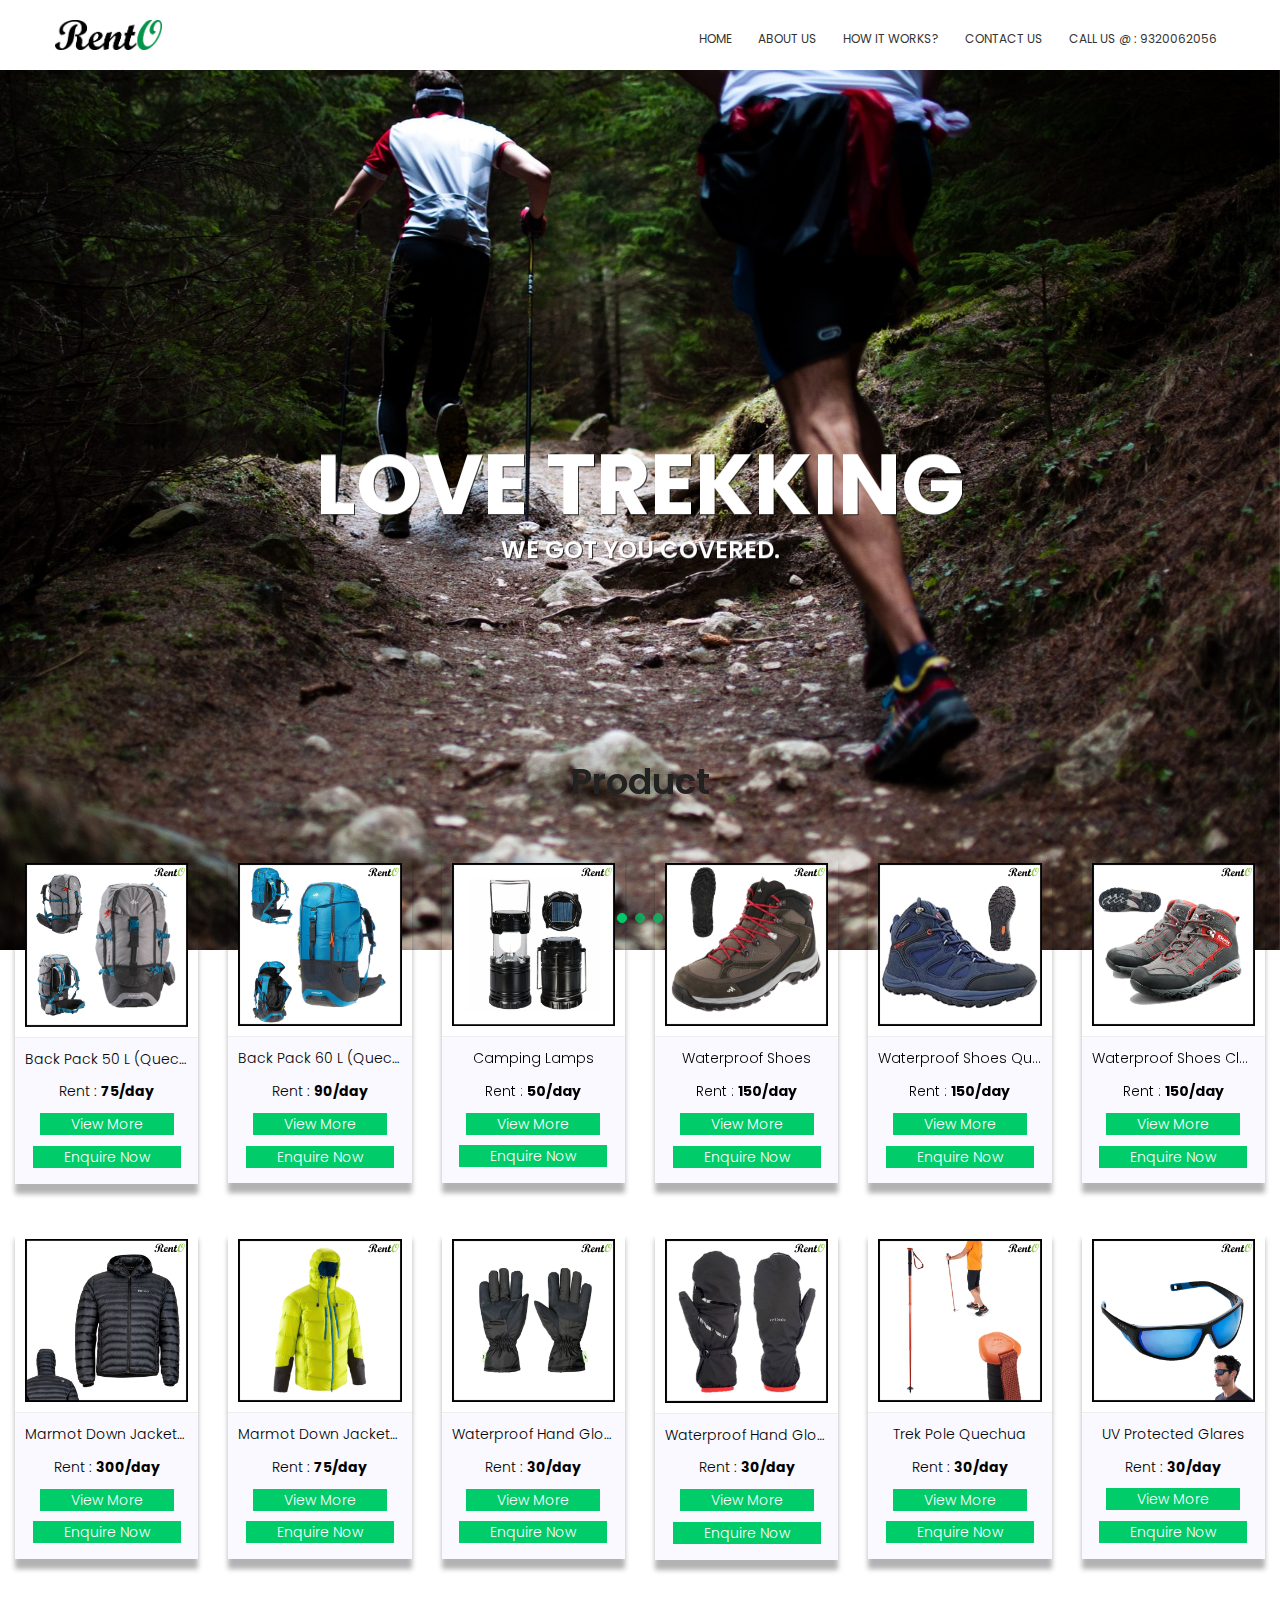
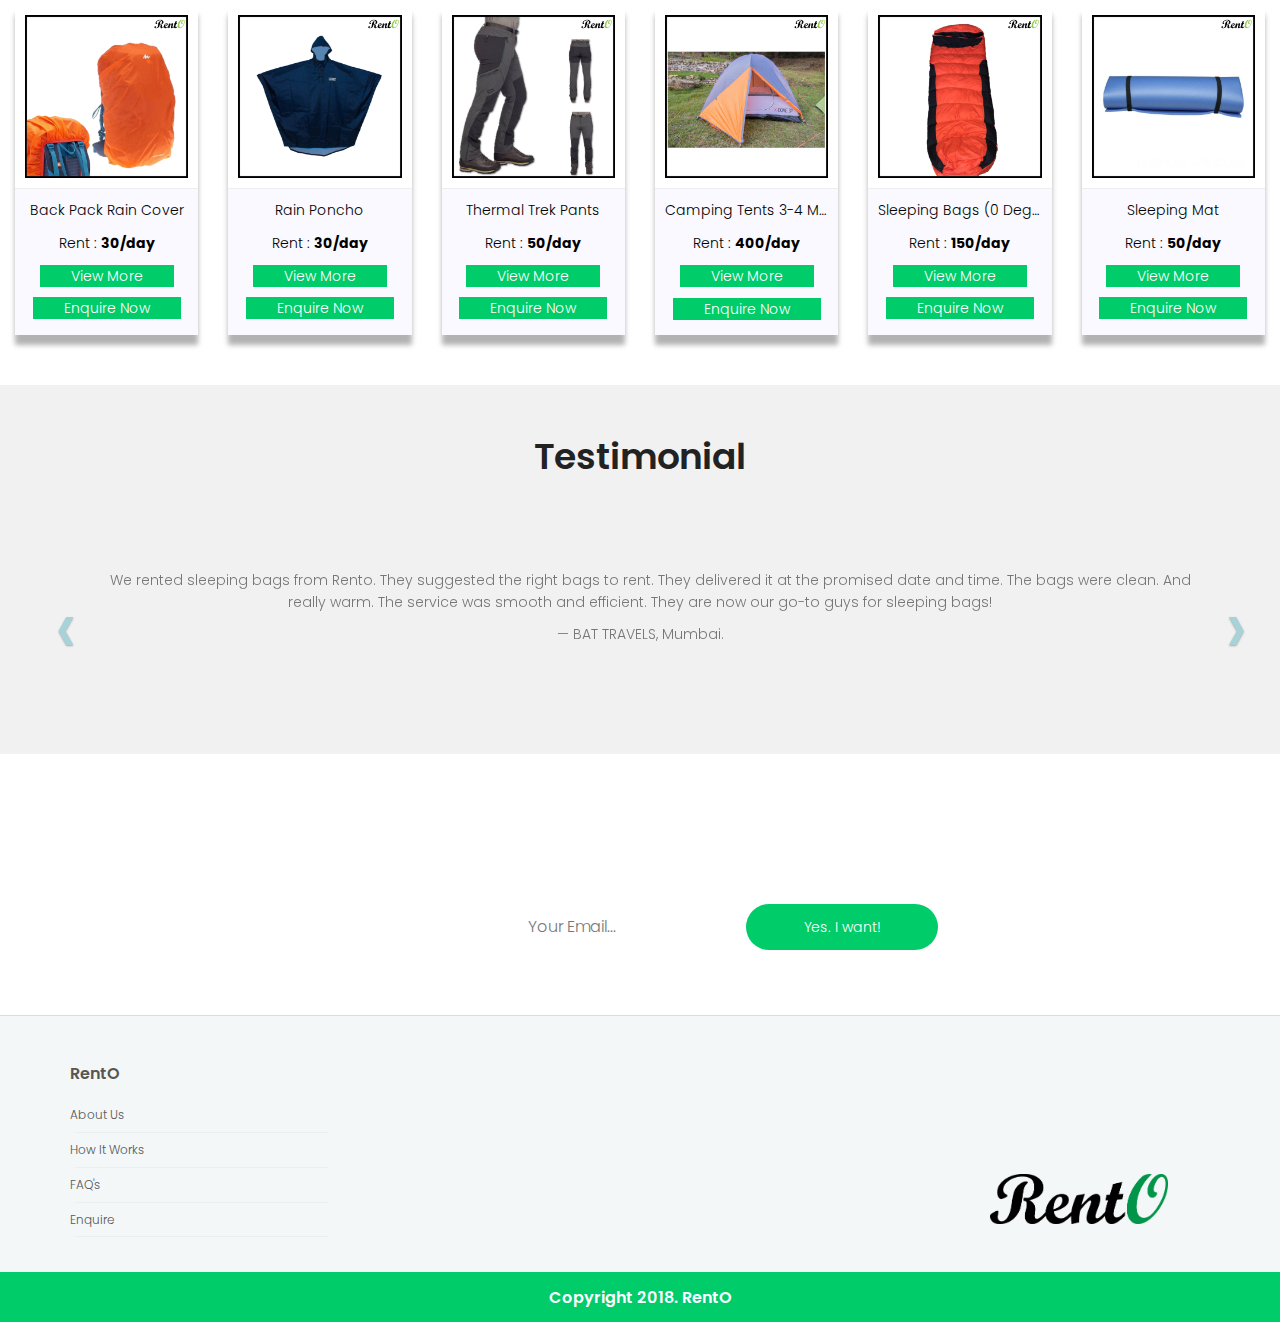
==== commit 2bdc2693: "Add files via upload" ====
--- a/index.html
+++ b/index.html
@@ -31,9 +31,10 @@
 				<link rel="stylesheet" href="css/animate.min.css">
 				<link rel="stylesheet" href="css/main.css">
 				<link rel="stylesheet" href="css/style.css">
+				<link rel="stylesheet" href="css/responsive.css">
 			</head>
 			<body>
-			<header id="header" id="home">
+			<header class="header" id="home">
 				    <div class="container main-menu">
 				    	<div class="row align-items-center justify-content-between d-flex">
 					      <div id="logo">
@@ -123,7 +124,7 @@
 					<div class="container-fluid">
 						<div class="row d-flex justify-content-center">
 							<div class="col-md-12 pb-40 header-text text-center">
-								<h1 class="pb-10">Product</h1>
+								<h1 class="pb-10 mag-top-resp-2">Product</h1>
 							</div>
 						</div>
 						<div class="row">
@@ -2221,7 +2222,7 @@
 	              <div class="container">
 	                <div class="row">
 	                  <br/>
-	                  <div class="col-md-3">
+	                  <div class="col-md-3 col-xs-4">
 	                    <h5 class="text-left"> RentO </h5>
 	                    <ul>
 	                      <li>
@@ -2243,7 +2244,7 @@
 
 	                    </ul>
 	                  </div>
-	                  <div class="col-md-3">
+	                  <div class="col-md-3 hidden-xs">
 	                    <!-- <h5> Information </h5>
 	                    <ul>
 	                      <li>
@@ -2265,7 +2266,7 @@
 	                      <li><a href="">Sell on our website</a></li>
 	                    </ul> -->
 	                  </div>
-	                  <div class="col-md-3">
+	                  <div class="col-md-3 hidden-xs">
 	                    <!-- <h5> Policies </h5>
 	                    <ul>
 	                      <li>
@@ -2287,7 +2288,7 @@
 	                      <li><a href="">Three Years Benifit</a></li>
 	                    </ul> -->
 	                  </div>
-	                  <div class="col-md-3">
+	                  <div class="col-md-3 col-xs-8">
 	                    <center><img class="footer-logo img-responsive" src="images/logo.png" alt="RentO"></center>
 	                  </div>
 	                </div>
--- a/css/main.css
+++ b/css/main.css
@@ -1960,7 +1960,7 @@
   padding-top: 20px;
 }
 
-#header {
+.header {
   padding: 0px 0px 20px 0px;
   position: fixed;
   left: 0;
@@ -1971,7 +1971,7 @@
   background:#fff;
 }
 
-#header.header-scrolled {
+.header.header-scrolled {
   background: rgba(255, 255, 255, 0.9);
   transition: all 0.5s;
 }
@@ -1982,7 +1982,7 @@
   }
 }
 
-#header #logo h1 {
+.header #logo h1 {
   font-size: 34px;
   margin: 0;
   padding: 0;
@@ -1991,13 +1991,13 @@
   letter-spacing: 3px;
 }
 
-#header #logo h1 a, #header #logo h1 a:hover {
+.header #logo h1 a, #header #logo h1 a:hover {
   color: #fff;
   padding-left: 10px;
   border-left: 4px solid #8a90ff;
 }
 
-#header #logo img {
+.header #logo img {
   padding: 0;
   margin: 0;
   height:30px;
--- a/css/responsive.css
+++ b/css/responsive.css
@@ -0,0 +1,87 @@
+@media (min-width:320px) and (max-width:500px)
+{
+	.fade-carousel {
+    position: relative;
+    height: 400px;
+}
+.fade-carousel .carousel-inner .item {
+    height: 400px;
+}
+.hero h1
+{
+	font-size:50px;
+}
+.section-gap-category {
+    padding: 0px 0;
+}
+#testimonial .left.carousel-control {
+    display: inline-block;
+    position: absolute;
+    left: 40%;
+    right: 0;
+    background: none;
+    font-size: 80px;
+    font-weight: bolder;
+    color: #5db4c0;
+    top: 100%;
+}
+#testimonial .right.carousel-control {
+    display: inline-block;
+    position: absolute;
+    right: 0;
+    left: 50%;
+    font-size: 80px;
+    font-weight: bolder;
+    color: #5db4c0;
+    top: 100%;
+}
+.form-section input[type="email"] {
+    border: 0 none;
+    border-radius: 25px;
+    color: #9b9b9b;
+    font-size: 16px;
+    font-style: normal;
+    height: 46px;
+    letter-spacing: 0;
+    text-align: center;
+    width: 100%;
+}
+.form-section input[type="submit"] {
+    background: #00CC6A none repeat scroll 0 0;
+    border: 0 none;
+    border-radius: 25px;
+    color: #fff;
+    height: 46px;
+    letter-spacing: 0;
+    margin-left: 0;
+    padding: 12px 58px;
+    margin-top: 5%;
+}
+.footer-logo {
+    height: 50px;
+    margin-top: 10vh;
+}
+.modal-body {
+    position: relative;
+    padding: 0px;
+    background: #fff;
+}
+.banner-area {
+    background: url(../images/page_banner.jpg) top no-repeat;
+    background-size: cover;
+    background-attachment: fixed;
+    height: 325px;
+}
+.mag-top-resp
+{
+	margin-top:5%;
+}
+.about-content h1 {
+    font-size: 36px;
+    font-weight: 600;
+}
+.mag-top-resp-2
+{
+	margin-top:10%;
+}
+}
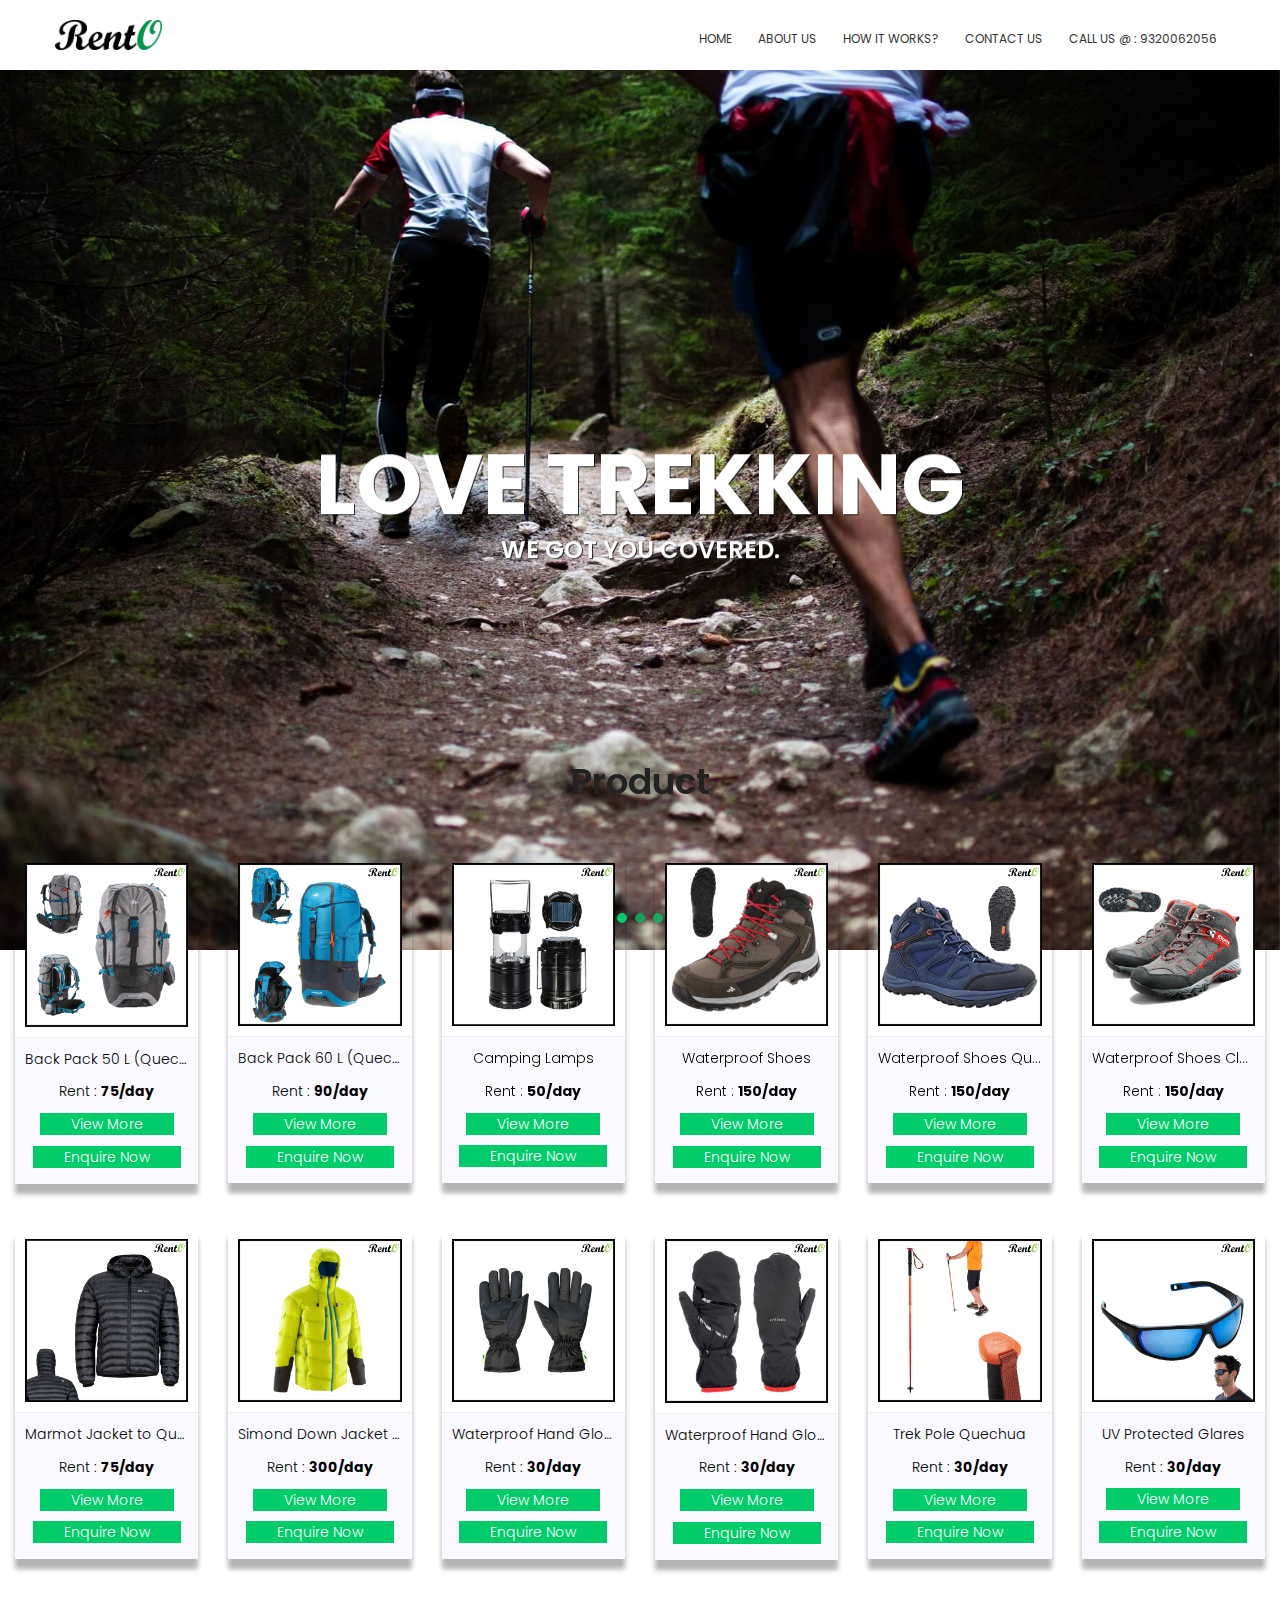
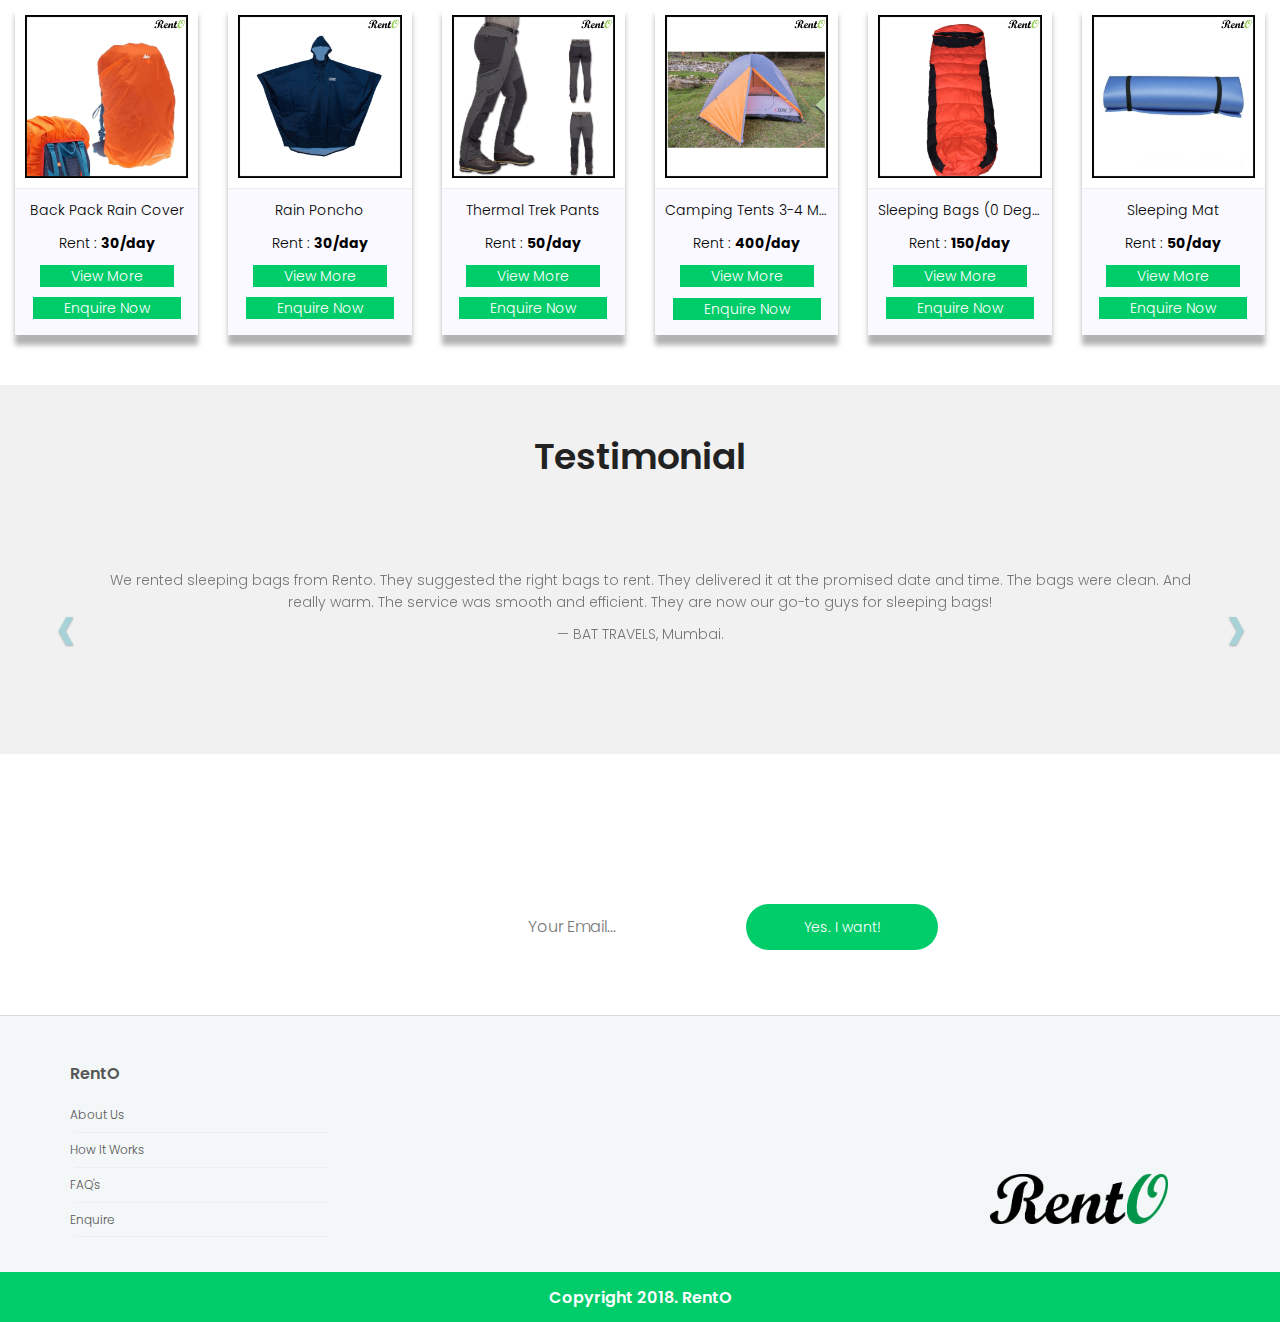
==== commit 9bb66910: "Updated pricing and names for Down Jacket." ====
--- a/index.html
+++ b/index.html
@@ -237,7 +237,7 @@
 						<div class="row">
 							<br/>
 							<br/>
-							<div class="col-lg-2 col-md-2" title="Marmot Down Jacket -15Degree">
+							<div class="col-lg-2 col-md-2" title="Marmot Jacket to Quechua Down Jacket (-5 Degree)">
 								<div class="single-product">
 									<div class="thumb">
 										<img src="images/products/product-7.png" class="img-responsive" alt="">
@@ -245,8 +245,8 @@
 									<div class="details">
 										<div class="row">
 											<div class="col-sm-12">
-												<p class="col-000">Marmot Down Jacket (0 to -29 Degree)</p>
-												<p class="col-000">Rent : <strong>300/day</strong></p>
+												<p class="col-000">Marmot Jacket to Quechua Down Jacket (-5 Degree)</p>
+												<p class="col-000">Rent : <strong>75/day</strong></p>
 												<p class="text-center"><a href="#pro7" data-toggle="modal" contenteditable="false" class="rento-btn">View More</a></p>
 												<p class="text-center"><a href="https://docs.google.com/forms/d/e/1FAIpQLSfQs4HpEdsXPj0BQE7BMnRiyB614_WcO00rxkRxFMerv79mKA/viewform?usp=sf_link" target="_new" class="rento-btn">Enquire Now</a></p>
 											</div>
@@ -254,7 +254,7 @@
 									</div>
 								</div>
 							</div>
-							<div class="col-lg-2 col-md-2" title="Marmot Down Jacket -5Degree">
+							<div class="col-lg-2 col-md-2" title="Simond Down Jacket (-29 Degree)">
 								<div class="single-product">
 									<div class="thumb">
 										<img src="images/products/product-8.png" class="img-responsive" alt="">
@@ -262,8 +262,8 @@
 									<div class="details">
 										<div class="row">
 											<div class="col-sm-12">
-												<p class="col-000">Marmot Down Jacket (0 to -5 Degree)</p>
-												<p class="col-000">Rent : <strong>75/day</strong></p>
+												<p class="col-000">Simond Down Jacket (-29 Degree)</p>
+												<p class="col-000">Rent : <strong>300/day</strong></p>
 												<p class="text-center"><a href="#pro8" data-toggle="modal" contenteditable="false" class="rento-btn">View More</a></p>
 												<p class="text-center"><a href="https://docs.google.com/forms/d/e/1FAIpQLSfQs4HpEdsXPj0BQE7BMnRiyB614_WcO00rxkRxFMerv79mKA/viewform?usp=sf_link" target="_new" class="rento-btn">Enquire Now</a></p>
 											</div>
@@ -1097,7 +1097,7 @@
 	        <div class="modal-content">
 	            <div class="modal-header">
 	                <button type="button" class="close" data-dismiss="modal" aria-hidden="true">×</button>
-	                <h4 class="modal-title">Marmot Down Jacket (0 to -29 Degree)</h4>
+	                <h4 class="modal-title">Marmot Jacket to Quechua Down Jacket (-5 Degree)</h4>
 	            </div>
 	            <div class="modal-body">
 	                <section class="pt-30 pb-30">
@@ -1110,23 +1110,23 @@
 	                                </div>
 	                                <div class="col-md-8">
 	                                <div class="product-info-box">
-	                                    <h3>Marmot Down Jacket (0 to -29 Degree)</h3>
+	                                    <h3>Marmot Jacket to Quechua Down Jacket (-5 Degree)</h3>
 	                                    <hr/>
 	                                    <h5>Rental Charges (in Rs.)</h5>
 	                                    <hr/>
 	                                    <div class="row">
 	                                        <div class="col-sm-3">
-	                                            <h6>Daily : 300/-</h6>
+	                                            <h6>Daily : 75/-</h6>
 	                                        </div>
 	                                        <div class="col-sm-4">
-	                                            <h6>7 Days : 1890/-</h6>
+	                                            <h6>7 Days : 474/-</h6>
 	                                        </div>
 	                                        <div class="col-sm-5">
-	                                            <h6>10 Days : 2400/-</h6>
+	                                            <h6>10 Days : 600/-</h6>
 	                                        </div>
 	                                    </div>
 	                                    <hr/>
-	                                    <h5>Security Deposit (in Rs.) : 3000/-</h5>
+	                                    <h5>Security Deposit (in Rs.) : 2000/-</h5>
 	                                    <hr/>
 	                                    <h6 style="line-height: 1em;">Ultra Light Down Proof Fabric, 800 Fill Power Goose Down - The Best Down Available for Maximum Warmth, Guaranteed Minimum Fill, Zippered Hand Pockets - For Convenience. Packs into Pocket. Wind Flap Behind Front Zipper - Protects Against Drafts</h6>
 	                                </div>
@@ -1189,7 +1189,7 @@
 	        <div class="modal-content">
 	            <div class="modal-header">
 	                <button type="button" class="close" data-dismiss="modal" aria-hidden="true">×</button>
-	                <h4 class="modal-title">Marmot Down Jacket(0 to -5 Degree)</h4>
+	                <h4 class="modal-title">Simond Down Jacket (-29 Degree)</h4>
 	            </div>
 	            <div class="modal-body">
 	                <section class="pt-30 pb-30">
@@ -1202,23 +1202,23 @@
 	                                </div>
 	                                <div class="col-md-8">
 	                                <div class="product-info-box">
-	                                    <h3>Marmot Down Jacket(0 to -5 Degree)</h3>
+	                                    <h3>Simond Down Jacket (-29 Degree)</h3>
 	                                    <hr/>
 	                                    <h5>Rental Charges (in Rs.)</h5>
 	                                    <hr/>
 	                                    <div class="row">
 	                                        <div class="col-sm-3">
-	                                            <h6>Daily : 75/-</h6>
+	                                            <h6>Daily : 300/-</h6>
 	                                        </div>
 	                                        <div class="col-sm-4">
-	                                            <h6>7 Days : 474/-</h6>
+	                                            <h6>7 Days : 1500/-</h6>
 	                                        </div>
 	                                        <div class="col-sm-5">
-	                                            <h6>10 Days : 600/-</h6>
+	                                            <h6>10 Days : 2000/-</h6>
 	                                        </div>
 	                                    </div>
 	                                    <hr/>
-	                                    <h5>Security Deposit (in Rs.) : 2000/-</h5>
+	                                    <h5>Security Deposit (in Rs.) : 5000/-</h5>
 	                                    <hr/>
 	                                    <h6 style="line-height: 1em;">Suitable for mountain trekker. The best in terms of the balance of warmth & lightness. The body is lined with feathers for even more comfort.</h6>
 	                                </div>
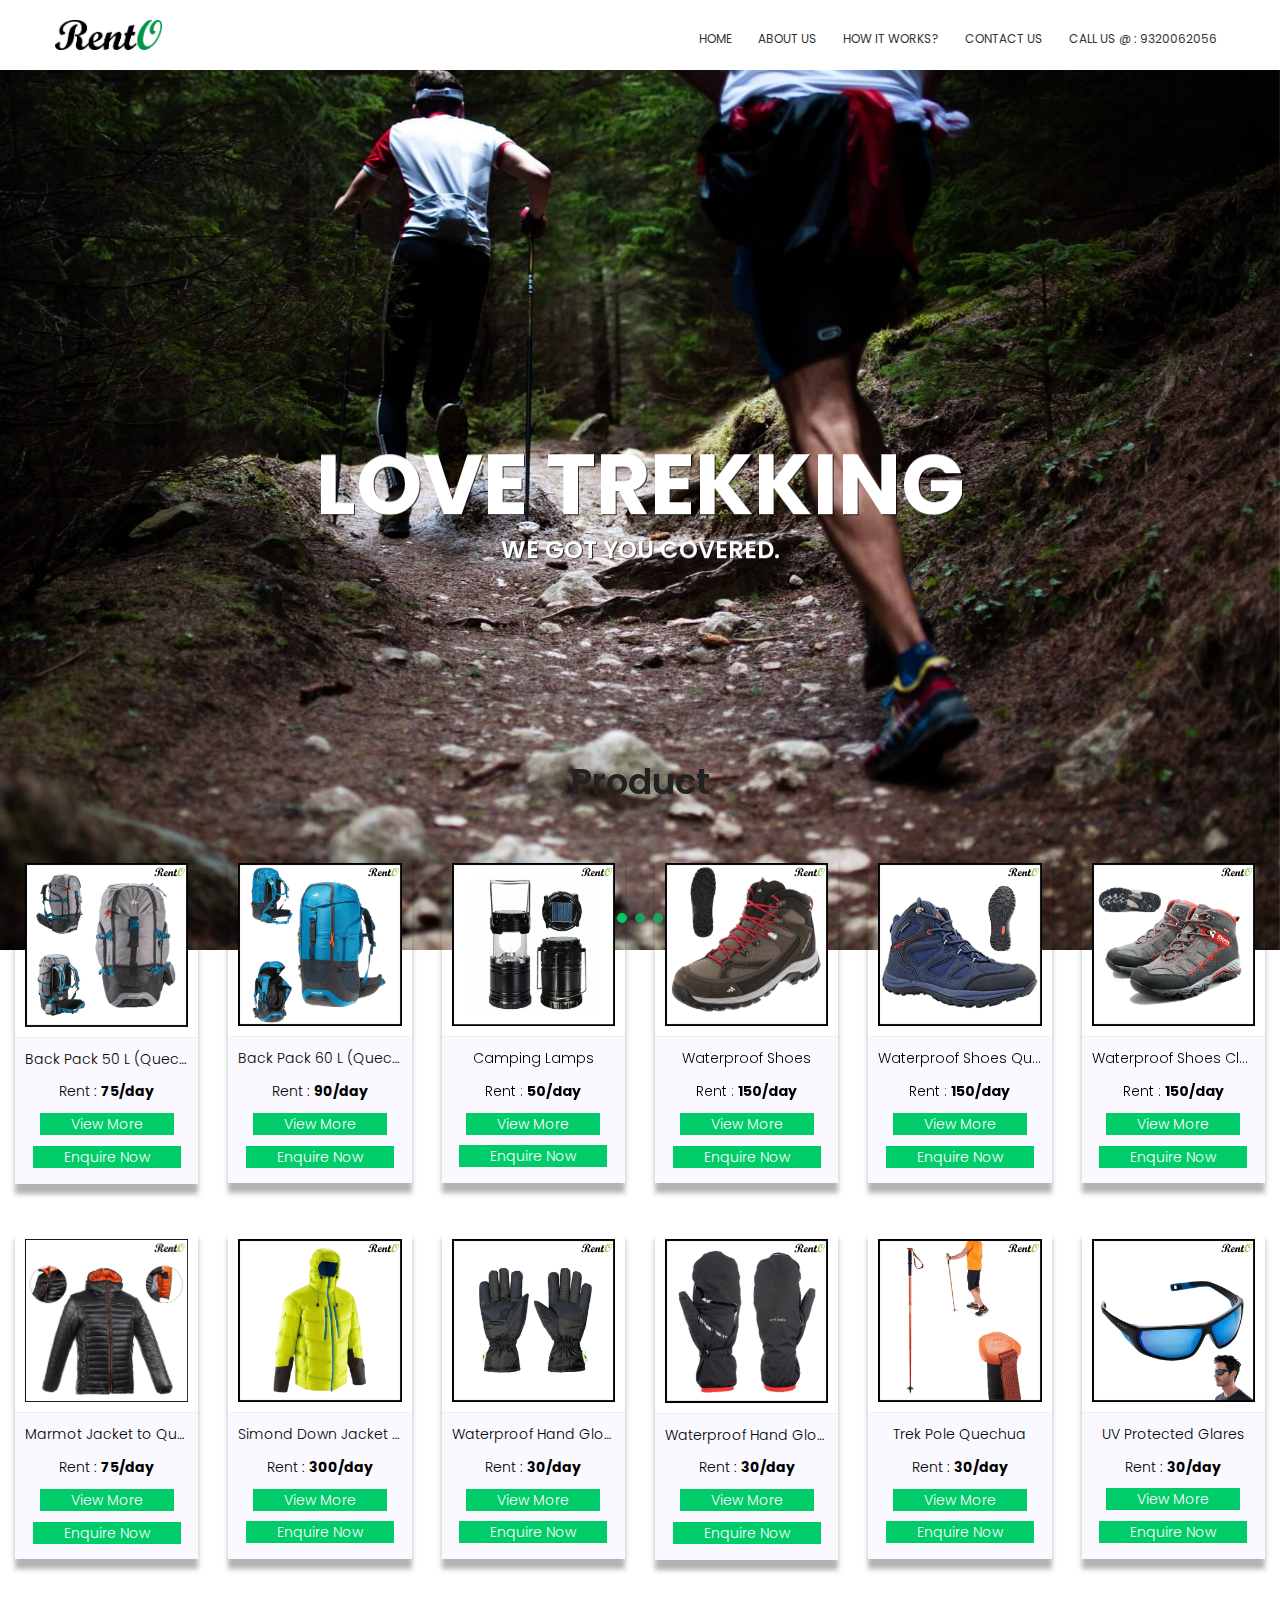
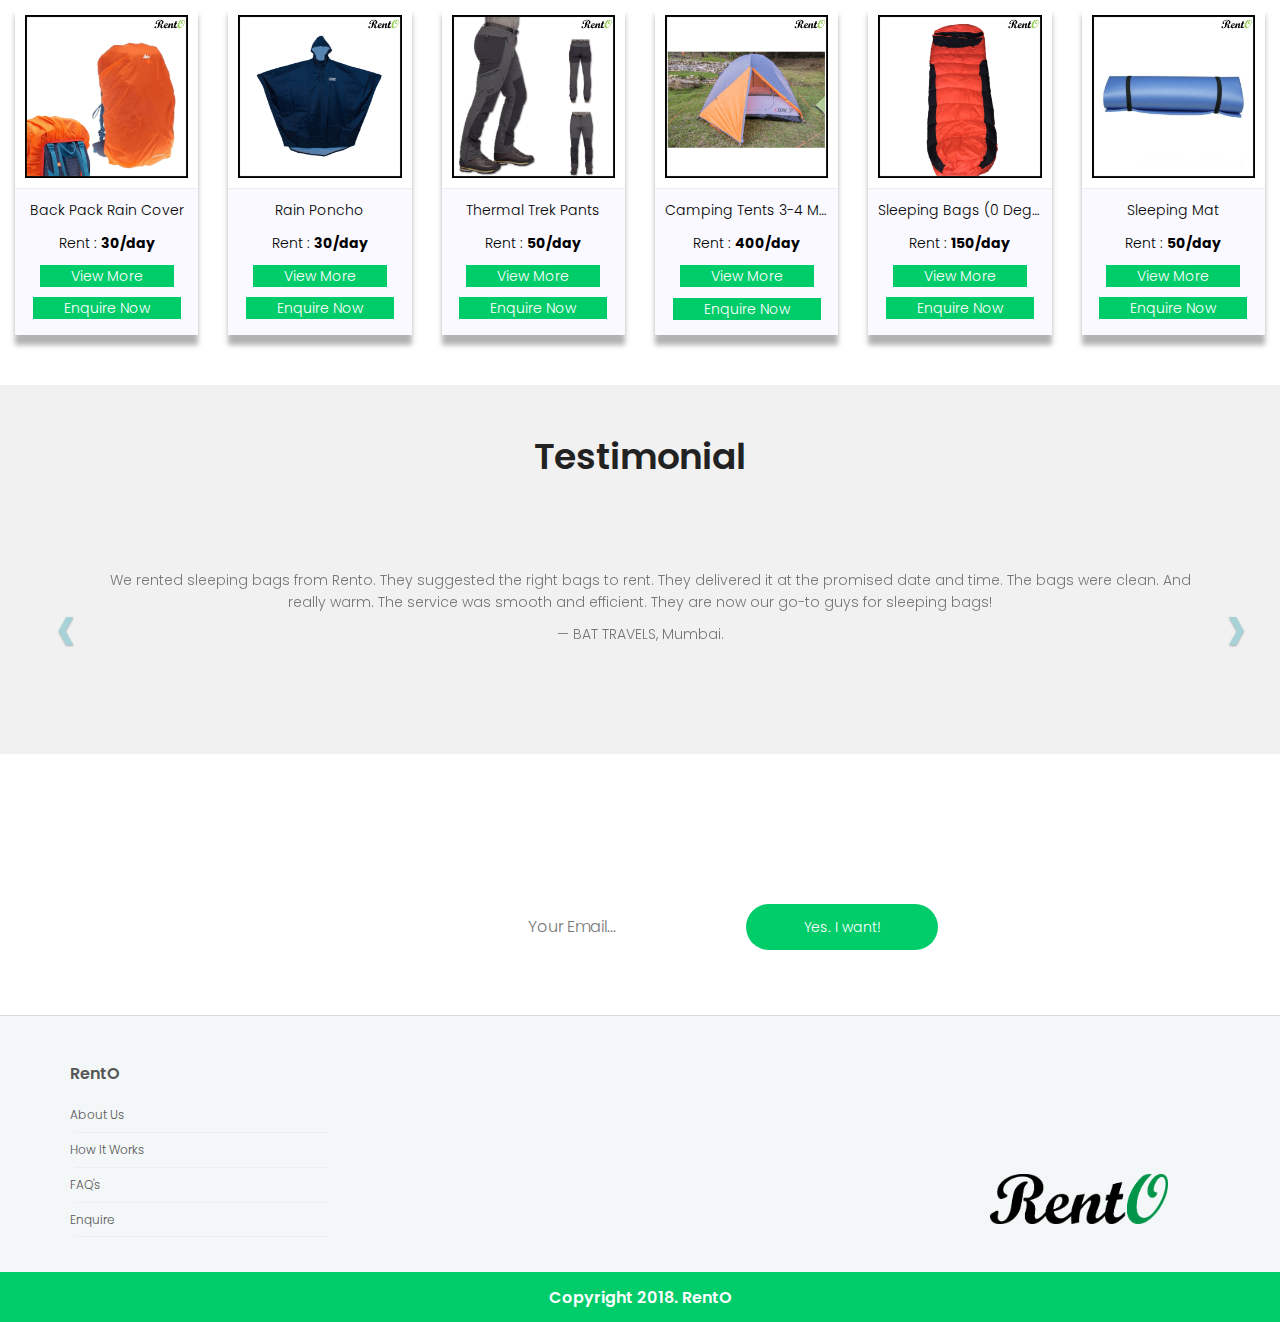
==== commit bab0b843: "Product 7 image changed" ====
--- a/index.html
+++ b/index.html
@@ -240,7 +240,7 @@
 							<div class="col-lg-2 col-md-2" title="Marmot Jacket to Quechua Down Jacket (-5 Degree)">
 								<div class="single-product">
 									<div class="thumb">
-										<img src="images/products/product-7.png" class="img-responsive" alt="">
+										<img src="images/products/product-7.jpeg" class="img-responsive" alt="">
 									</div>
 									<div class="details">
 										<div class="row">
@@ -1106,7 +1106,7 @@
 	                        <div class="col-sm-8">
 	                            <div class="row">
 	                                <div class="col-md-4">
-	                                    <img src="images/products/product-7.png" class="img-responsive" alt="">
+	                                    <img src="images/products/product-7.jpeg" class="img-responsive" alt="">
 	                                </div>
 	                                <div class="col-md-8">
 	                                <div class="product-info-box">
